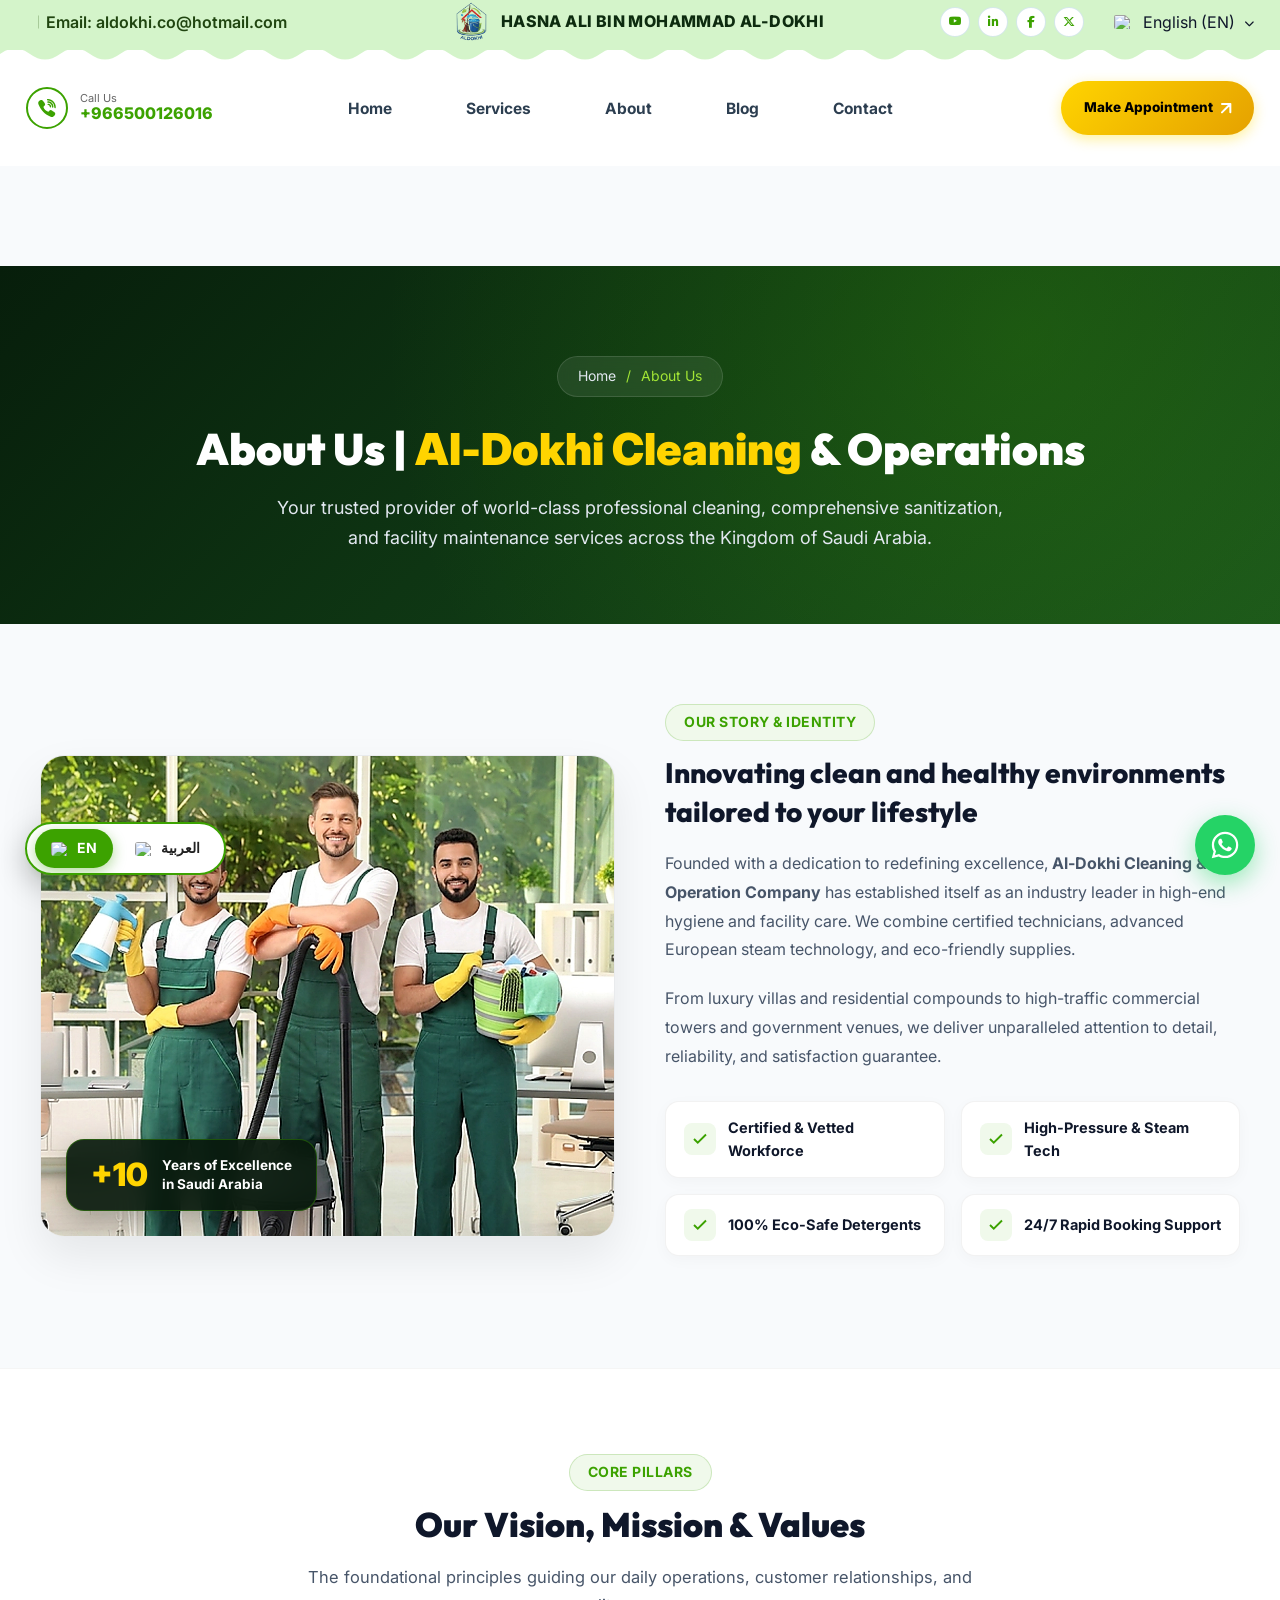
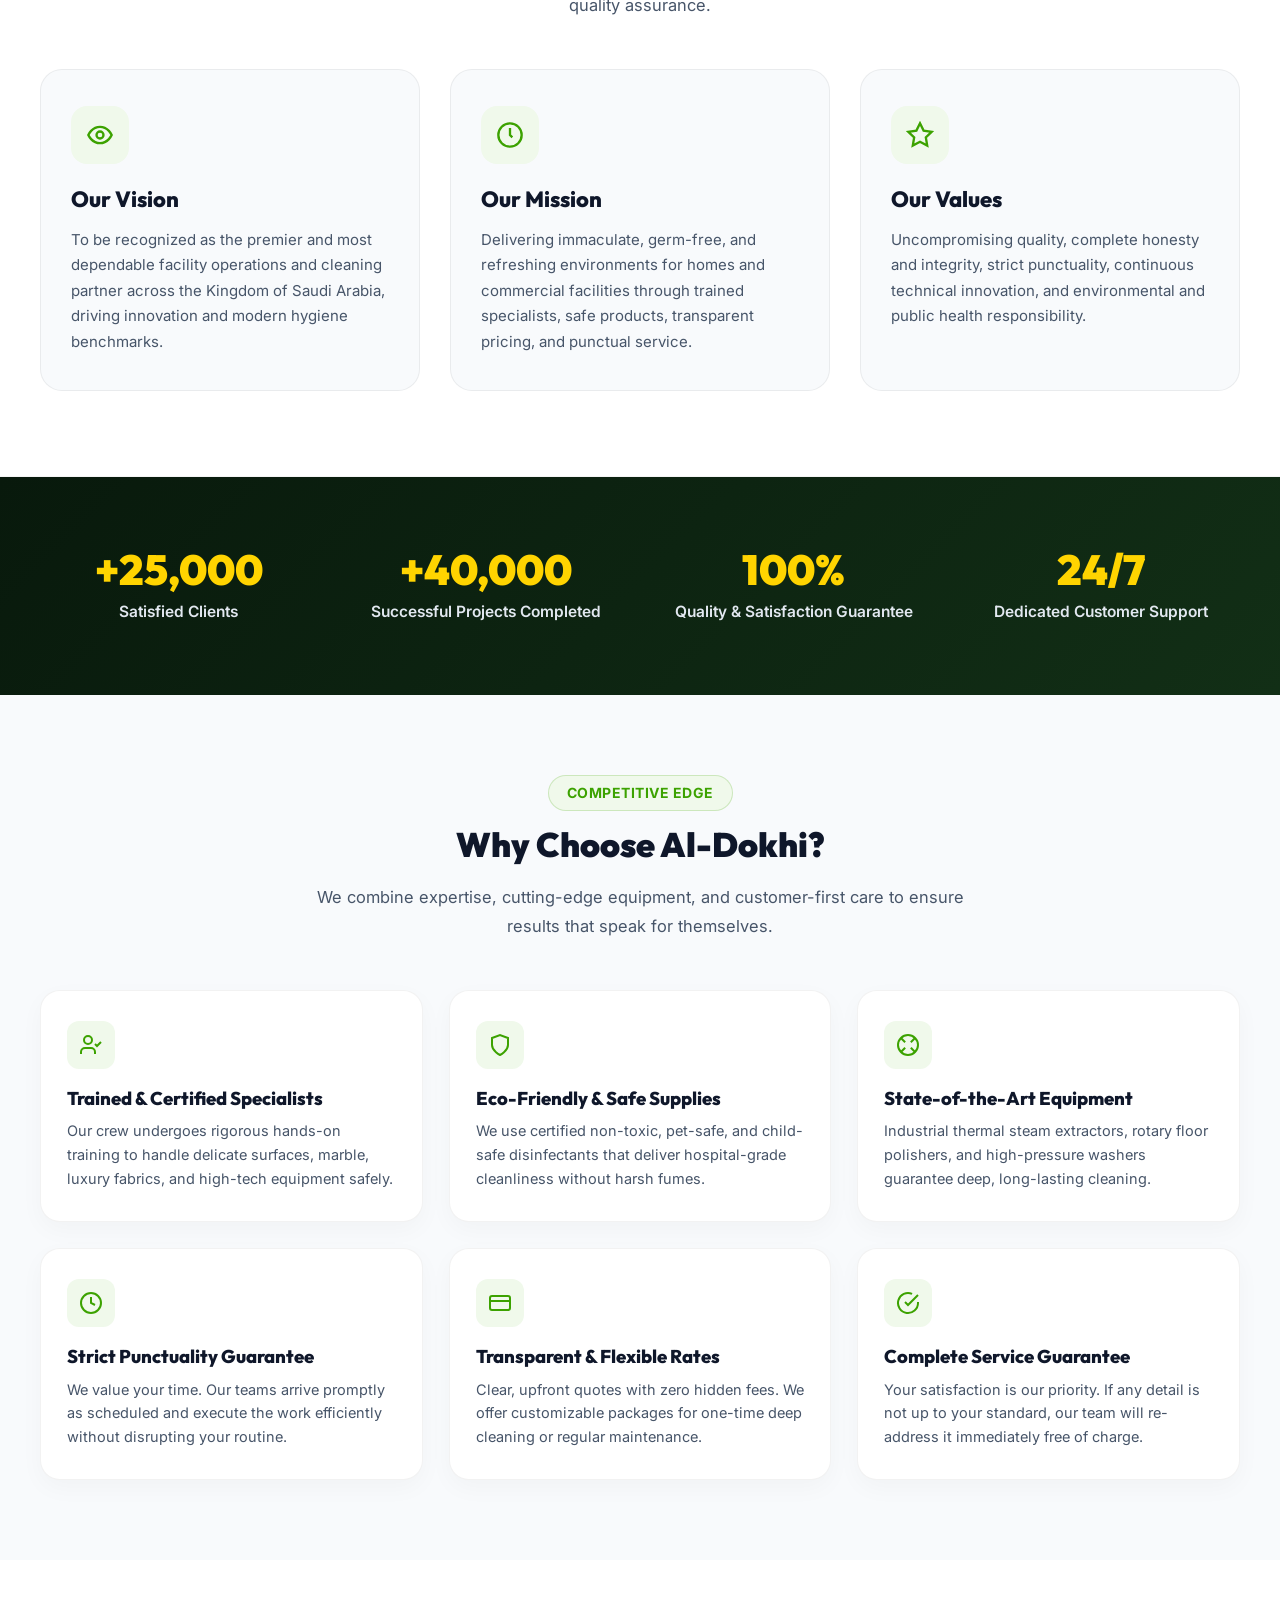
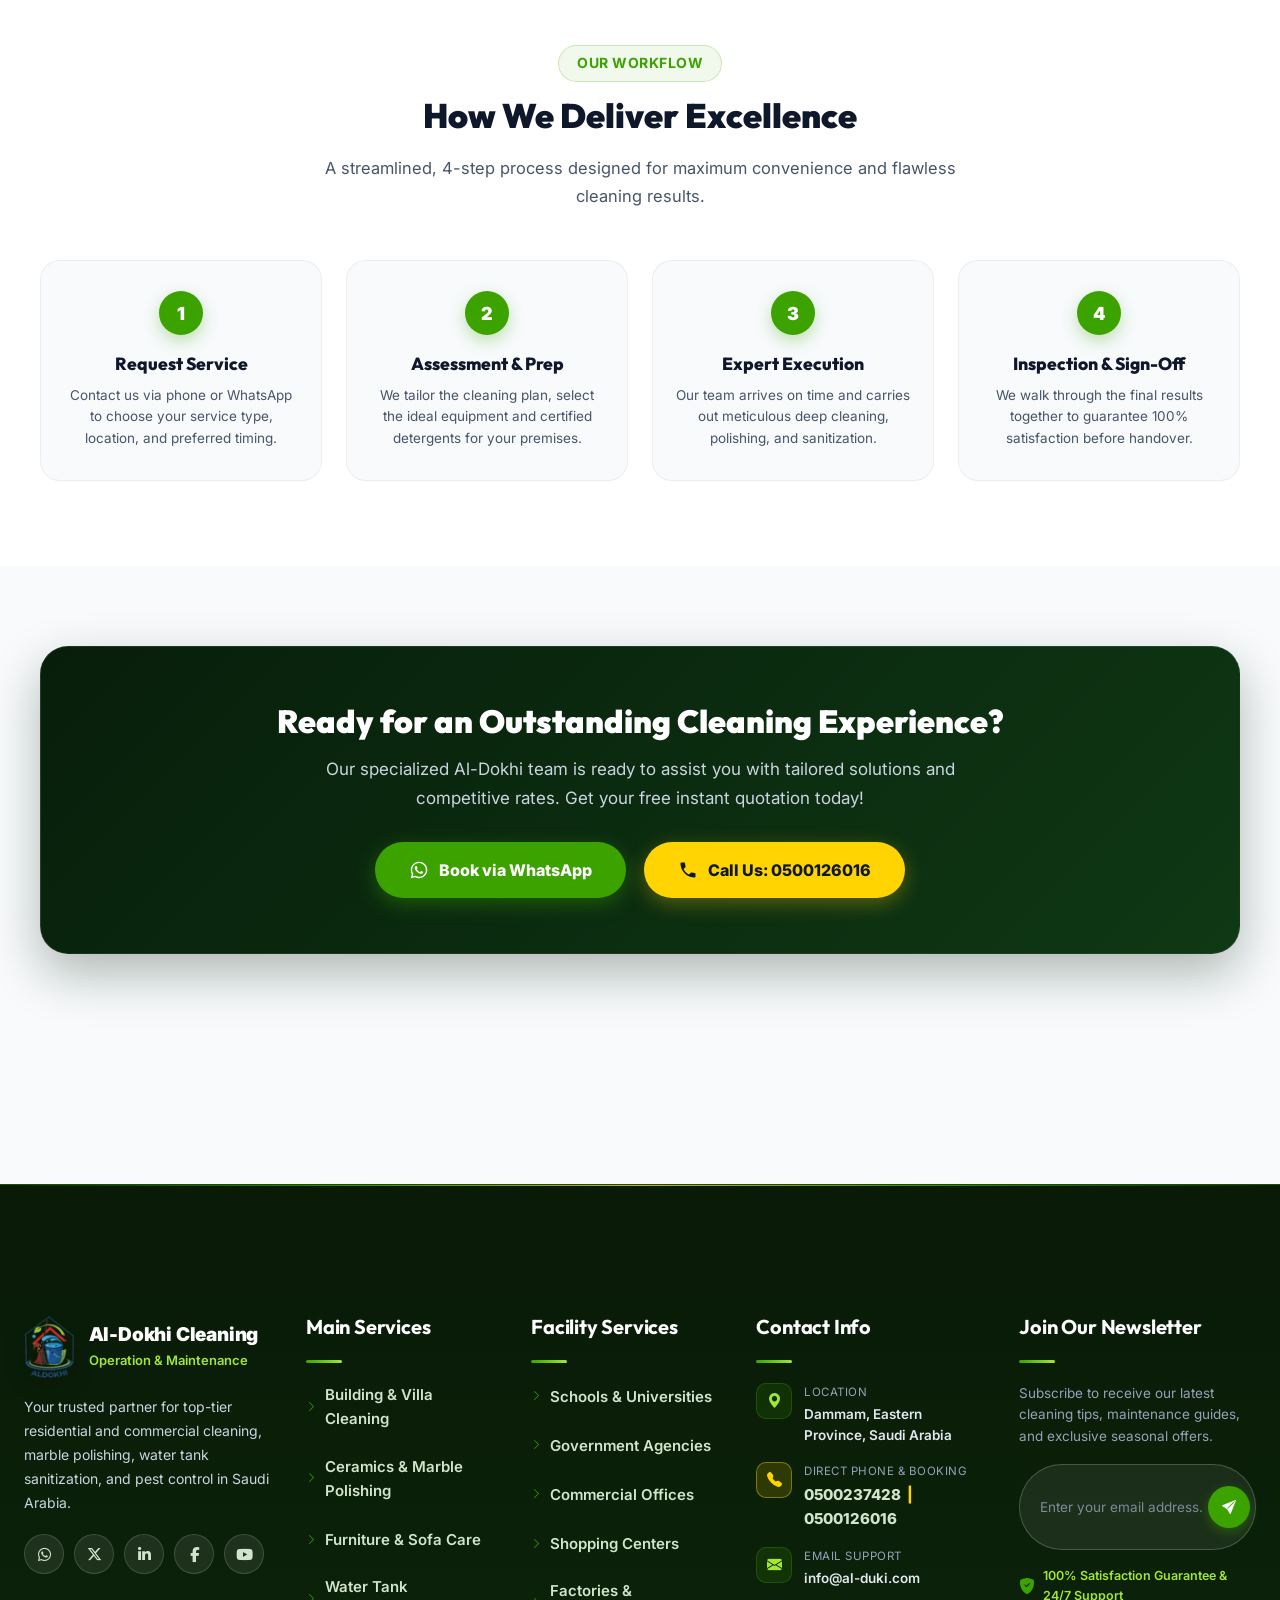
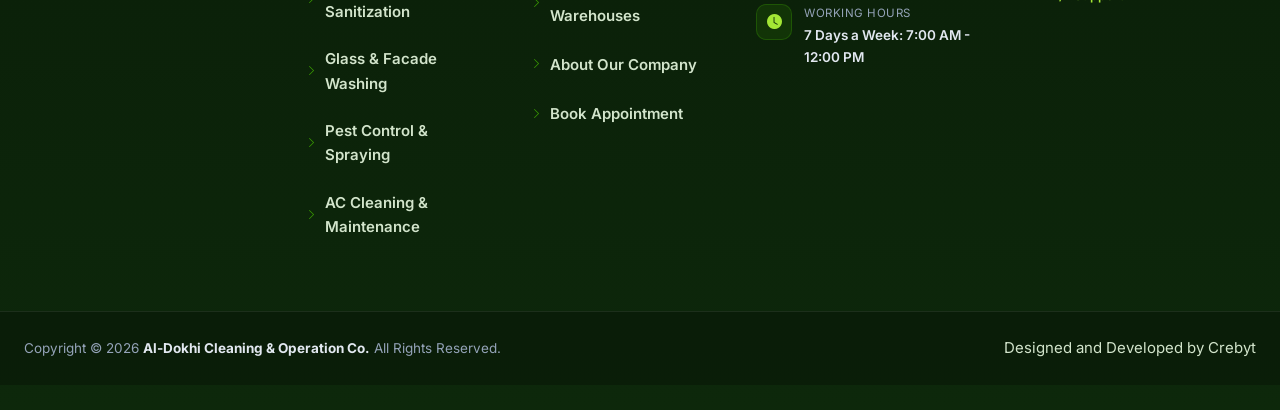
==== about-en.html @ 287b8109 "feat: update footer contact details, add secondary phone number, and revise working hours across all" ====
<!DOCTYPE html>
<html lang="en" dir="ltr">

<head>
    <meta charset="UTF-8">
    <meta name="viewport" content="width=device-width, initial-scale=1.0">
    <title>About Us | Al-Dokhi Cleaning & Operation Company</title>
    <meta name="description"
        content="Discover Al-Dokhi Cleaning & Maintenance Company, your trusted partner for high-standard residential, commercial, and governmental cleaning and facility maintenance in Saudi Arabia.">

    <link
        href="https://fonts.googleapis.com/css2?family=Inter:wght@400;500;600;700;800;900&family=Outfit:wght@500;600;700;800;900&display=swap"
        rel="stylesheet">
    <link rel="shortcut icon" href="assets/images/favicon.png" />

    <link rel="stylesheet" href="https://cdnjs.cloudflare.com/ajax/libs/font-awesome/6.5.1/css/all.min.css" />
    <link rel="stylesheet" href="https://cdn.jsdelivr.net/npm/bootstrap-icons@1.11.3/font/bootstrap-icons.min.css" />

    <link rel='stylesheet' id='elementor-icons-css' href='assets/css/elementor-icons.min.css' media='all' />
    <link rel='stylesheet' id='elementor-frontend-css' href='assets/css/frontend.min.css' media='all' />
    <link rel='stylesheet' id='elementor-post-7-css' href='assets/css/post-7.css' media='all' />
    <link rel='stylesheet' id='elementor-post-5330-css' href='assets/css/post-5330.css' media='all' />
    <link rel='stylesheet' id='elementor-post-14-css' href='assets/css/post-14.css' media='all' />
    <link rel='stylesheet' id='elementor-post-176-css' href='assets/css/post-176.css' media='all' />
    <link rel='stylesheet' id='elementor-post-6137-css' href='assets/css/post-6137.css' media='all' />
    <link rel='stylesheet' id='elementor-post-2511-css' href='assets/css/post-2511.css' media='all' />
    <link rel='stylesheet' id='pxl-style-css' href='assets/css/pxl-style.min.css' media='all' />
    <link rel='stylesheet' id='pxl-main-css-css' href='assets/css/pxl-main-css.min.css' media='all' />

    <style id="en-native-styles">
        body,
        h1,
        h2,
        h3,
        h4,
        h5,
        h6,
        input,
        textarea,
        button,
        select,
        span,
        p,
        a,
        div,
        li,
        td,
        th {
            font-family: 'Inter', sans-serif !important;
        }

        .pxl-button a,
        .btn,
        a.btn {
            display: inline-flex !important;
            align-items: center !important;
            gap: 12px !important;
            padding: 6px 20px 6px 12px !important;
            border-radius: 9999px !important;
            background: linear-gradient(135deg, #FFD400 0%, #E5A100 100%) !important;
            color: #0F172A !important;
            font-weight: 700 !important;
            text-decoration: none !important;
            box-shadow: 0 8px 24px -4px rgba(229, 161, 0, 0.4) !important;
            transition: all 0.3s cubic-bezier(0.16, 1, 0.3, 1) !important;
        }

        .pxl-button a:hover,
        .btn:hover {
            background: linear-gradient(135deg, #FFE033 0%, #EEAF00 100%) !important;
            box-shadow: 0 12px 30px -4px rgba(229, 161, 0, 0.55) !important;
            transform: translateY(-2px) !important;
            color: #0F172A !important;
        }

        i[class*="fa-"],
        i[class*="bi-"],
        .bootstrap-icons,
        .fa,
        .fas,
        .fab,
        .far,
        .bi {
            display: inline-block !important;
            visibility: visible !important;
            opacity: 1 !important;
            font-style: normal !important;
        }
    </style>

    <style id="about-en-custom-styles">
        :root {
            --brand-green: #3CA200;
            --brand-green-hover: #2E7E00;
            --brand-green-bg: #F0F9EB;
            --brand-dark: #08190c;
            --brand-gold: #FFD400;
            --dark-text: #0F172A;
            --muted-text: #475569;
            --card-border: rgba(60, 162, 0, 0.15);
            --transition-smooth: all 0.35s cubic-bezier(0.16, 1, 0.3, 1);
        }

        body,
        h1,
        h2,
        h3,
        h4,
        h5,
        h6,
        input,
        textarea,
        button,
        select,
        span,
        p,
        a,
        div,
        li {
            font-family: 'Inter', 'Outfit', sans-serif !important;
        }

        h1,
        h2,
        h3,
        h4,
        .about-hero-title,
        .section-title,
        .stat-number {
            font-family: 'Outfit', 'Inter', sans-serif !important;
        }

        html[dir="ltr"],
        body {
            direction: ltr !important;
            text-align: left !important;
            background-color: #F8FAFC;
            color: var(--dark-text);
            margin: 0;
            padding: 0;
            overflow-x: hidden;
        }

        /* Hero Banner */
        .about-hero {
            background: linear-gradient(135deg, #071E0B 0%, #0F3814 50%, #1A521D 100%);
            padding: 90px 20px 70px 20px;
            color: #FFFFFF;
            position: relative;
            overflow: hidden;
            text-align: center;
        }

        .about-hero::before {
            content: '';
            position: absolute;
            top: 0;
            left: 0;
            right: 0;
            bottom: 0;
            background: radial-gradient(circle at 80% 20%, rgba(60, 162, 0, 0.25) 0%, transparent 60%);
            pointer-events: none;
        }

        .about-hero-container {
            max-width: 1200px;
            margin: 0 auto;
            position: relative;
            z-index: 2;
        }

        .about-breadcrumbs {
            display: inline-flex;
            align-items: center;
            gap: 10px;
            background: rgba(255, 255, 255, 0.08);
            backdrop-filter: blur(8px);
            padding: 8px 20px;
            border-radius: 30px;
            font-size: 14px;
            color: #A3E635;
            margin-bottom: 24px;
            border: 1px solid rgba(255, 255, 255, 0.12);
        }

        .about-breadcrumbs a {
            color: #E2E8F0;
            text-decoration: none;
            transition: color 0.2s;
        }

        .about-breadcrumbs a:hover {
            color: #FFFFFF;
        }

        .about-hero-title {
            font-size: 44px;
            font-weight: 900;
            line-height: 1.25;
            margin: 0 0 16px 0;
            color: #FFFFFF;
        }

        .about-hero-title span {
            color: #FFD400;
        }

        .about-hero-subtitle {
            font-size: 18px;
            color: #E2E8F0;
            max-width: 760px;
            margin: 0 auto;
            line-height: 1.7;
        }

        /* Section Containers */
        .section-wrapper {
            padding: 80px 20px;
            max-width: 1200px;
            margin: 0 auto;
        }

        /* Section Headings */
        .section-header {
            text-align: center;
            margin-bottom: 50px;
        }

        .section-tag {
            display: inline-block;
            background: var(--brand-green-bg);
            color: var(--brand-green);
            font-size: 14px;
            font-weight: 700;
            padding: 6px 18px;
            border-radius: 20px;
            margin-bottom: 12px;
            border: 1px solid rgba(60, 162, 0, 0.2);
            text-transform: uppercase;
            letter-spacing: 0.5px;
        }

        .section-title {
            font-size: 34px;
            font-weight: 900;
            color: var(--dark-text);
            margin: 0 0 16px 0;
            line-height: 1.3;
        }

        .section-desc {
            font-size: 16.5px;
            color: var(--muted-text);
            max-width: 700px;
            margin: 0 auto;
            line-height: 1.7;
        }

        /* Story Grid */
        .story-grid {
            display: grid;
            grid-template-columns: 1fr 1fr;
            gap: 50px;
            align-items: center;
        }

        .story-image-wrap {
            position: relative;
            border-radius: 24px;
            overflow: hidden;
            box-shadow: 0 20px 45px rgba(0, 0, 0, 0.08);
            border: 1px solid rgba(0, 0, 0, 0.06);
        }

        .story-img {
            width: 100%;
            height: 480px;
            object-fit: cover;
            display: block;
            transition: transform 0.6s ease;
        }

        .story-image-wrap:hover .story-img {
            transform: scale(1.03);
        }

        .story-badge-floating {
            position: absolute;
            bottom: 25px;
            left: 25px;
            background: rgba(8, 25, 12, 0.92);
            backdrop-filter: blur(10px);
            color: #FFFFFF;
            padding: 16px 24px;
            border-radius: 18px;
            display: flex;
            align-items: center;
            gap: 14px;
            border: 1px solid rgba(60, 162, 0, 0.4);
            box-shadow: 0 10px 30px rgba(0, 0, 0, 0.3);
        }

        .story-badge-num {
            font-size: 32px;
            font-weight: 900;
            color: #FFD400;
            line-height: 1;
        }

        .story-badge-text {
            font-size: 13.5px;
            font-weight: 700;
            line-height: 1.4;
        }

        .story-content h3 {
            font-size: 28px;
            font-weight: 800;
            color: var(--dark-text);
            margin: 0 0 18px 0;
            line-height: 1.4;
        }

        .story-content p {
            font-size: 16px;
            color: var(--muted-text);
            line-height: 1.8;
            margin-bottom: 20px;
        }

        .story-features-list {
            display: grid;
            grid-template-columns: repeat(2, 1fr);
            gap: 16px;
            margin-top: 30px;
            list-style: none;
            padding: 0;
        }

        .story-feature-item {
            display: flex;
            align-items: center;
            gap: 12px;
            background: #FFFFFF;
            padding: 14px 18px;
            border-radius: 14px;
            border: 1px solid rgba(0, 0, 0, 0.05);
            box-shadow: 0 4px 15px rgba(0, 0, 0, 0.03);
            font-size: 14.5px;
            font-weight: 700;
            color: var(--dark-text);
        }

        .story-feature-icon {
            width: 32px;
            height: 32px;
            border-radius: 8px;
            background: var(--brand-green-bg);
            color: var(--brand-green);
            display: flex;
            align-items: center;
            justify-content: center;
            flex-shrink: 0;
        }

        /* Pillars / Vision, Mission, Values */
        .pillars-section {
            background: #FFFFFF;
            padding: 85px 20px;
            border-top: 1px solid rgba(0, 0, 0, 0.04);
            border-bottom: 1px solid rgba(0, 0, 0, 0.04);
        }

        .pillars-grid {
            display: grid;
            grid-template-columns: repeat(3, 1fr);
            gap: 30px;
            max-width: 1200px;
            margin: 0 auto;
        }

        .pillar-card {
            background: #F8FAFC;
            border-radius: 22px;
            padding: 36px 30px;
            border: 1px solid rgba(0, 0, 0, 0.06);
            transition: var(--transition-smooth);
            position: relative;
            overflow: hidden;
            display: flex;
            flex-direction: column;
        }

        .pillar-card:hover {
            transform: translateY(-6px);
            background: #FFFFFF;
            border-color: var(--brand-green);
            box-shadow: 0 16px 40px rgba(60, 162, 0, 0.1);
        }

        .pillar-icon-box {
            width: 58px;
            height: 58px;
            border-radius: 16px;
            background: var(--brand-green-bg);
            color: var(--brand-green);
            display: flex;
            align-items: center;
            justify-content: center;
            margin-bottom: 22px;
            transition: var(--transition-smooth);
        }

        .pillar-card:hover .pillar-icon-box {
            background: var(--brand-green);
            color: #FFFFFF;
            transform: scale(1.08);
        }

        .pillar-title {
            font-size: 22px;
            font-weight: 800;
            color: var(--dark-text);
            margin: 0 0 14px 0;
        }

        .pillar-desc {
            font-size: 15px;
            color: var(--muted-text);
            line-height: 1.7;
            margin: 0;
            flex-grow: 1;
        }

        /* Stats Counter Bar */
        .stats-section {
            background: linear-gradient(135deg, #08190C 0%, #122F16 100%);
            padding: 60px 20px;
            color: #FFFFFF;
        }

        .stats-grid {
            display: grid;
            grid-template-columns: repeat(4, 1fr);
            gap: 30px;
            max-width: 1200px;
            margin: 0 auto;
            text-align: center;
        }

        .stat-item {
            padding: 10px;
        }

        .stat-number {
            font-size: 42px;
            font-weight: 900;
            color: #FFD400;
            margin-bottom: 6px;
            line-height: 1.1;
        }

        .stat-label {
            font-size: 15.5px;
            font-weight: 600;
            color: #E2E8F0;
        }

        /* Why Choose Us 6 Grid */
        .why-us-grid {
            display: grid;
            grid-template-columns: repeat(3, 1fr);
            gap: 26px;
        }

        .why-card {
            background: #FFFFFF;
            border-radius: 20px;
            padding: 30px 26px;
            border: 1px solid rgba(0, 0, 0, 0.05);
            box-shadow: 0 8px 25px rgba(0, 0, 0, 0.03);
            transition: var(--transition-smooth);
        }

        .why-card:hover {
            border-color: var(--brand-green);
            transform: translateY(-4px);
            box-shadow: 0 12px 35px rgba(60, 162, 0, 0.08);
        }

        .why-icon {
            width: 48px;
            height: 48px;
            border-radius: 12px;
            background: var(--brand-green-bg);
            color: var(--brand-green);
            display: flex;
            align-items: center;
            justify-content: center;
            margin-bottom: 18px;
        }

        .why-card-title {
            font-size: 18.5px;
            font-weight: 800;
            color: var(--dark-text);
            margin: 0 0 10px 0;
        }

        .why-card-desc {
            font-size: 14.5px;
            color: var(--muted-text);
            line-height: 1.65;
            margin: 0;
        }

        /* Work Process Timeline */
        .process-section {
            background: #FFFFFF;
            padding: 85px 20px;
        }

        .process-grid {
            display: grid;
            grid-template-columns: repeat(4, 1fr);
            gap: 24px;
            max-width: 1200px;
            margin: 0 auto;
            position: relative;
        }

        .process-step {
            background: #F8FAFC;
            border-radius: 20px;
            padding: 30px 22px;
            text-align: center;
            border: 1px solid rgba(0, 0, 0, 0.05);
            position: relative;
            transition: var(--transition-smooth);
        }

        .process-step:hover {
            background: var(--brand-green-bg);
            border-color: var(--brand-green);
            transform: translateY(-4px);
        }

        .process-num-badge {
            width: 44px;
            height: 44px;
            border-radius: 50%;
            background: var(--brand-green);
            color: #FFFFFF;
            font-size: 18px;
            font-weight: 900;
            display: flex;
            align-items: center;
            justify-content: center;
            margin: 0 auto 18px auto;
            box-shadow: 0 6px 16px rgba(60, 162, 0, 0.3);
        }

        .process-title {
            font-size: 17.5px;
            font-weight: 800;
            color: var(--dark-text);
            margin: 0 0 10px 0;
        }

        .process-desc {
            font-size: 13.5px;
            color: var(--muted-text);
            line-height: 1.6;
            margin: 0;
        }

        /* Direct Booking CTA Section */
        .cta-banner-section {
            background: linear-gradient(135deg, #071E0B 0%, #0F3814 100%);
            border-radius: 28px;
            padding: 55px 40px;
            text-align: center;
            color: #FFFFFF;
            margin: 0 auto 80px auto;
            max-width: 1160px;
            box-shadow: 0 20px 50px rgba(7, 30, 11, 0.3);
            border: 1px solid rgba(255, 255, 255, 0.08);
            position: relative;
            overflow: hidden;
        }

        .cta-banner-title {
            font-size: 32px;
            font-weight: 900;
            margin: 0 0 14px 0;
            color: #FFFFFF;
        }

        .cta-banner-desc {
            font-size: 17px;
            color: #CBD5E1;
            max-width: 680px;
            margin: 0 auto 30px auto;
            line-height: 1.7;
        }

        .cta-btn-group {
            display: flex;
            align-items: center;
            justify-content: center;
            gap: 18px;
            flex-wrap: wrap;
        }

        .cta-btn-wa {
            display: inline-flex;
            align-items: center;
            gap: 10px;
            background: #3CA200;
            color: #FFFFFF;
            padding: 15px 34px;
            border-radius: 50px;
            font-size: 16px;
            font-weight: 800;
            text-decoration: none;
            box-shadow: 0 6px 20px rgba(60, 162, 0, 0.4);
            transition: var(--transition-smooth);
        }

        .cta-btn-wa:hover {
            background: #2E7E00;
            transform: translateY(-2px);
            color: #FFFFFF;
        }

        .cta-btn-phone {
            display: inline-flex;
            align-items: center;
            gap: 10px;
            background: #FFD400;
            color: #0F172A;
            padding: 15px 34px;
            border-radius: 50px;
            font-size: 16px;
            font-weight: 800;
            text-decoration: none;
            box-shadow: 0 6px 20px rgba(255, 212, 0, 0.3);
            transition: var(--transition-smooth);
        }

        .cta-btn-phone:hover {
            background: #FFE033;
            transform: translateY(-2px);
            color: #0F172A;
        }

        /* Floating Language Switcher */
        .floating-lang-switcher {
            position: fixed !important;
            bottom: 25px !important;
            left: 25px !important;
            right: auto !important;
            z-index: 999998 !important;
            display: flex;
            align-items: center;
            background: #ffffff;
            padding: 5px 8px;
            border-radius: 40px;
            box-shadow: 0 10px 30px rgba(0, 0, 0, 0.25);
            border: 2px solid #3ca200;
            gap: 6px;
        }

        /* Floating WhatsApp Button */
        .floating-wa-btn {
            position: fixed;
            bottom: 25px;
            right: 25px;
            z-index: 999998;
            width: 60px;
            height: 60px;
            background: #25D366;
            color: #FFFFFF;
            border-radius: 50%;
            display: flex;
            align-items: center;
            justify-content: center;
            box-shadow: 0 8px 25px rgba(37, 211, 102, 0.45);
            transition: transform 0.3s ease;
            text-decoration: none;
        }

        .floating-wa-btn:hover {
            transform: scale(1.1);
            color: #FFFFFF;
        }

        /* Responsive Breakpoints */
        @media (max-width: 992px) {
            .story-grid {
                grid-template-columns: 1fr;
                gap: 40px;
            }

            .story-img {
                height: 380px;
            }

            .pillars-grid {
                grid-template-columns: 1fr;
            }

            .stats-grid {
                grid-template-columns: repeat(2, 1fr);
                gap: 24px;
            }

            .why-us-grid {
                grid-template-columns: repeat(2, 1fr);
            }

            .process-grid {
                grid-template-columns: repeat(2, 1fr);
            }
        }

        @media (max-width: 768px) {
            .about-hero {
                padding: 70px 16px 50px 16px;
            }

            .about-hero-title {
                font-size: 30px;
            }

            .about-hero-subtitle {
                font-size: 15px;
            }

            .section-wrapper {
                padding: 55px 16px;
            }

            .section-title {
                font-size: 26px;
            }

            .story-features-list {
                grid-template-columns: 1fr;
            }

            .why-us-grid {
                grid-template-columns: 1fr;
            }

            .process-grid {
                grid-template-columns: 1fr;
            }

            .cta-banner-section {
                padding: 40px 20px;
                margin: 0 16px 50px 16px;
            }

            .cta-banner-title {
                font-size: 24px;
            }

            .floating-lang-switcher {
                bottom: 20px !important;
                left: 15px !important;
                transform: scale(0.88);
                transform-origin: bottom left;
            }

            .floating-wa-btn {
                bottom: 20px;
                right: 15px;
                width: 52px;
                height: 52px;
            }
        }
    </style>

    <style id="footer-fix-styles">
        /* =========================================================
   ULTRA-PREMIUM REDESIGNED FOOTER (ARABIC & ENGLISH)
   ========================================================= */

        .custom-premium-footer {
            background: radial-gradient(circle at 50% 0%, #0d280d 0%, #061406 100%) !important;
            color: #ffffff !important;
            border-top: 1px solid rgba(60, 162, 0, 0.3) !important;
            position: relative !important;
            overflow: hidden !important;
            font-family: inherit !important;
            z-index: 20 !important;
        }

        .custom-premium-footer::before {
            content: '' !important;
            position: absolute !important;
            top: 0 !important;
            left: 0 !important;
            right: 0 !important;
            height: 1px !important;
            background: linear-gradient(90deg, transparent, #3CA200, #FFD400, #3CA200, transparent) !important;
            opacity: 0.8 !important;
        }

        .footer-main-wrap {
            padding: 70px 0 0 0 !important;
        }

        .footer-container {
            max-width: 1360px !important;
            margin: 0 auto !important;
            padding: 0 24px !important;
            box-sizing: border-box !important;
        }

        .footer-grid {
            display: grid !important;
            grid-template-columns: 1.3fr 1fr 1fr 1.2fr 1.25fr !important;
            gap: 36px !important;
            align-items: flex-start !important;
        }

        /* Col 1: Brand */
        .footer-brand-col {
            display: flex !important;
            flex-direction: column !important;
            gap: 16px !important;
        }

        .footer-logo-link {
            display: inline-flex !important;
            align-items: center !important;
            gap: 14px !important;
            text-decoration: none !important;
        }

        .footer-brand-logo {
            height: 64px !important;
            width: auto !important;
            object-fit: contain !important;
            filter: drop-shadow(0 4px 12px rgba(0, 0, 0, 0.3)) !important;
        }

        .footer-brand-text {
            display: flex !important;
            flex-direction: column !important;
        }

        .footer-company-name {
            font-size: 19px !important;
            font-weight: 900 !important;
            color: #ffffff !important;
            line-height: 1.2 !important;
            letter-spacing: -0.2px !important;
        }

        .footer-sub-name {
            font-size: 13px !important;
            color: #A3E635 !important;
            font-weight: 600 !important;
            margin-top: 3px !important;
        }

        .footer-brand-desc {
            font-size: 14px !important;
            line-height: 1.7 !important;
            color: #CBD5E1 !important;
            margin: 0 !important;
        }

        .footer-social-icons {
            display: flex !important;
            align-items: center !important;
            gap: 10px !important;
            margin-top: 4px !important;
        }

        .footer-social-btn {
            width: 38px !important;
            height: 38px !important;
            border-radius: 50% !important;
            background: rgba(255, 255, 255, 0.08) !important;
            border: 1px solid rgba(255, 255, 255, 0.15) !important;
            color: #ffffff !important;
            display: inline-flex !important;
            align-items: center !important;
            justify-content: center !important;
            font-size: 14px !important;
            text-decoration: none !important;
            transition: all 0.3s cubic-bezier(0.16, 1, 0.3, 1) !important;
        }

        .footer-social-btn:hover {
            background: #3CA200 !important;
            border-color: #3CA200 !important;
            color: #ffffff !important;
            transform: translateY(-3px) !important;
            box-shadow: 0 8px 20px rgba(60, 162, 0, 0.4) !important;
        }

        /* Col Titles & Dividers */
        .footer-col-title {
            font-size: 18px !important;
            font-weight: 800 !important;
            color: #ffffff !important;
            margin: 0 0 10px 0 !important;
            letter-spacing: -0.2px !important;
        }

        .footer-title-divider {
            width: 36px !important;
            height: 3px !important;
            background: linear-gradient(90deg, #3CA200, #A3E635) !important;
            border-radius: 2px !important;
            margin-bottom: 20px !important;
        }

        html[dir="rtl"] .footer-title-divider {
            background: linear-gradient(-90deg, #3CA200, #A3E635) !important;
        }

        /* Links List */
        .footer-links-list {
            list-style: none !important;
            padding: 0 !important;
            margin: 0 !important;
            display: flex !important;
            flex-direction: column !important;
            gap: 11px !important;
        }

        .footer-links-list li {
            list-style: none !important;
            padding: 0 !important;
            margin: 0 !important;
        }

        .footer-links-list li a {
            color: #94A3B8 !important;
            text-decoration: none !important;
            font-size: 14px !important;
            font-weight: 600 !important;
            display: inline-flex !important;
            align-items: center !important;
            gap: 8px !important;
            transition: all 0.25s ease !important;
        }

        .footer-links-list li a i {
            font-size: 11px !important;
            color: #3CA200 !important;
            transition: transform 0.25s ease !important;
        }

        .footer-links-list li a:hover {
            color: #FFFFFF !important;
            transform: translateX(4px) !important;
        }

        html[dir="rtl"] .footer-links-list li a:hover {
            transform: translateX(-4px) !important;
        }

        /* Contact Items */
        .footer-contact-items {
            display: flex !important;
            flex-direction: column !important;
            gap: 15px !important;
        }

        .footer-contact-item {
            display: flex !important;
            align-items: flex-start !important;
            gap: 12px !important;
            text-decoration: none !important;
            color: inherit !important;
            transition: transform 0.25s ease !important;
        }

        .footer-contact-item:hover {
            transform: translateX(3px) !important;
        }

        html[dir="rtl"] .footer-contact-item:hover {
            transform: translateX(-3px) !important;
        }

        .footer-contact-icon {
            width: 34px !important;
            height: 34px !important;
            border-radius: 10px !important;
            background: rgba(60, 162, 0, 0.15) !important;
            border: 1px solid rgba(60, 162, 0, 0.3) !important;
            color: #A3E635 !important;
            display: flex !important;
            align-items: center !important;
            justify-content: center !important;
            flex-shrink: 0 !important;
            font-size: 15px !important;
        }

        .footer-contact-icon.phone-icon {
            background: rgba(255, 212, 0, 0.15) !important;
            border-color: rgba(255, 212, 0, 0.4) !important;
            color: #FFD400 !important;
        }

        .footer-contact-content {
            display: flex !important;
            flex-direction: column !important;
            gap: 2px !important;
        }

        .footer-contact-label {
            font-size: 11.5px !important;
            color: #94A3B8 !important;
            text-transform: uppercase !important;
            letter-spacing: 0.5px !important;
        }

        .footer-contact-val {
            font-size: 13.5px !important;
            color: #E2E8F0 !important;
            font-weight: 600 !important;
        }

        .footer-contact-val.contact-highlight {
            color: #FFD400 !important;
            font-size: 15px !important;
            font-weight: 800 !important;
            direction: ltr !important;
            display: inline-block !important;
        }

        /* Newsletter Column */
        .footer-newsletter-desc {
            font-size: 13.5px !important;
            color: #94A3B8 !important;
            line-height: 1.6 !important;
            margin: 0 0 16px 0 !important;
        }

        .footer-newsletter-form {
            display: flex !important;
            align-items: center !important;
            background: rgba(255, 255, 255, 0.07) !important;
            border: 1px solid rgba(255, 255, 255, 0.2) !important;
            border-radius: 9999px !important;
            padding: 4px 5px 4px 16px !important;
            box-sizing: border-box !important;
            transition: all 0.3s ease !important;
        }

        html[dir="rtl"] .footer-newsletter-form {
            padding: 4px 16px 4px 5px !important;
        }

        .footer-newsletter-form:focus-within {
            border-color: #3CA200 !important;
            background: rgba(255, 255, 255, 0.12) !important;
            box-shadow: 0 0 20px rgba(60, 162, 0, 0.25) !important;
        }

        .footer-newsletter-input {
            flex: 1 !important;
            background: transparent !important;
            border: none !important;
            outline: none !important;
            color: #ffffff !important;
            font-size: 13.5px !important;
            padding: 8px 4px !important;
            min-width: 0 !important;
            font-family: inherit !important;
        }

        .footer-newsletter-input::placeholder {
            color: #94A3B8 !important;
            opacity: 0.8 !important;
        }

        .footer-newsletter-submit {
            background: linear-gradient(135deg, #3CA200, #2E8000) !important;
            border: none !important;
            border-radius: 50% !important;
            width: 38px !important;
            height: 38px !important;
            display: flex !important;
            align-items: center !important;
            justify-content: center !important;
            color: #ffffff !important;
            cursor: pointer !important;
            flex-shrink: 0 !important;
            font-size: 14px !important;
            transition: all 0.3s ease !important;
            box-shadow: 0 4px 12px rgba(60, 162, 0, 0.4) !important;
        }

        .footer-newsletter-submit:hover {
            background: linear-gradient(135deg, #FFD400, #E5A100) !important;
            color: #0F172A !important;
            transform: scale(1.05) !important;
        }

        .footer-trust-badge {
            display: flex !important;
            align-items: center !important;
            gap: 8px !important;
            margin-top: 16px !important;
            font-size: 12.5px !important;
            color: #A3E635 !important;
            font-weight: 600 !important;
        }

        .footer-trust-badge i {
            font-size: 16px !important;
            color: #3CA200 !important;
        }

        /* Bottom Bar */
        .footer-bottom-bar {
            border-top: 1px solid rgba(255, 255, 255, 0.08) !important;
            margin-top: 60px !important;
            padding: 24px 0 !important;
            background: rgba(0, 0, 0, 0.25) !important;
        }

        .footer-bottom-container {
            display: flex !important;
            justify-content: space-between !important;
            align-items: center !important;
            flex-wrap: wrap !important;
            gap: 16px !important;
        }

        .footer-copyright-text {
            font-size: 13.5px !important;
            color: #94A3B8 !important;
        }

        .footer-copyright-text strong {
            color: #E2E8F0 !important;
        }

        .footer-legal-links {
            display: flex !important;
            align-items: center !important;
            gap: 12px !important;
            font-size: 13.5px !important;
            color: #64748B !important;
        }

        .footer-legal-links a {
            color: #94A3B8 !important;
            text-decoration: none !important;
            transition: color 0.2s ease !important;
        }

        .footer-legal-links a:hover {
            color: #3CA200 !important;
        }

        /* Responsive Grid Breakpoints */
        @media (max-width: 1200px) {
            .footer-grid {
                grid-template-columns: repeat(3, 1fr) !important;
                gap: 36px !important;
            }

            .footer-brand-col {
                grid-column: span 3 !important;
                max-width: 600px !important;
            }
        }

        @media (max-width: 768px) {
            .footer-main-wrap {
                padding: 50px 0 0 0 !important;
            }

            .footer-grid {
                grid-template-columns: 1fr !important;
                gap: 32px !important;
            }

            .footer-brand-col {
                grid-column: span 1 !important;
            }

            .footer-bottom-container {
                flex-direction: column !important;
                text-align: center !important;
                gap: 10px !important;
            }

            .footer-legal-links {
                justify-content: center !important;
            }
        }
    </style>
    <style id="sticky-header-styles">
        /* =========================================================
   SYNCHRONIZED STICKY HEADER STYLING (EXACT SAME AS HOMEPAGE)
   ========================================================= */

        .pxl-header-elementor-sticky {
            position: fixed !important;
            top: 0 !important;
            left: 0 !important;
            right: 0 !important;
            width: 100% !important;
            z-index: 999999 !important;
            background-color: #ffffff !important;
            box-shadow: 0 4px 25px rgba(0, 0, 0, 0.08) !important;
            transform: translateY(-100%) !important;
            transition: transform 0.35s cubic-bezier(0.16, 1, 0.3, 1), box-shadow 0.3s ease !important;
            visibility: hidden !important;
            margin: 0 !important;
            padding: 0 !important;
        }

        .pxl-header-elementor-sticky.pxl-header-fixed {
            transform: translateY(0%) !important;
            visibility: visible !important;
        }

        .pxl-header-elementor-sticky .elementor-5330,
        .pxl-header-elementor-sticky .elementor-element-24e227e {
            background-color: #ffffff !important;
            width: 100% !important;
            margin: 0 !important;
            padding: 0 !important;
        }

        .pxl-header-elementor-sticky .elementor-element-24e227e>.e-con-inner {
            display: flex !important;
            flex-direction: row !important;
            align-items: center !important;
            justify-content: space-between !important;
            width: 96% !important;
            max-width: 1650px !important;
            margin: 0 auto !important;
            padding: 6px 20px !important;
            background-color: #ffffff !important;
        }

        /* Call Box in Sticky Nav */
        .pxl-header-elementor-sticky .elementor-element-332ae71 .pxl-icon-box {
            display: inline-flex !important;
            align-items: center !important;
            gap: 8px !important;
        }

        .pxl-header-elementor-sticky .elementor-element-332ae71 .pxl-item--icon {
            display: flex !important;
            align-items: center !important;
            justify-content: center !important;
            width: 36px !important;
            height: 36px !important;
            border-radius: 50% !important;
            border: 2px solid #3ca200 !important;
            background-color: #ffffff !important;
        }

        .pxl-header-elementor-sticky .elementor-element-332ae71 .pxl-item--icon svg {
            width: 16px !important;
            height: 16px !important;
            fill: #3ca200 !important;
        }

        .pxl-header-elementor-sticky .elementor-element-332ae71 .pxl-item--title {
            font-size: 11px !important;
            color: #666666 !important;
            margin: 0 !important;
        }

        .pxl-header-elementor-sticky .elementor-element-332ae71 .pxl-item--description {
            font-size: 16px !important;
            font-weight: 800 !important;
            color: #3ca200 !important;
        }

        /* Navigation Links in Sticky Nav */
        .pxl-header-elementor-sticky .pxl-nav-menu ul.pxl-menu-primary,
        .pxl-header-elementor-sticky .pxl-nav-menu ul {
            display: flex !important;
            flex-direction: row !important;
            gap: 32px !important;
            align-items: center !important;
            margin: 0 !important;
            padding: 0 !important;
            list-style: none !important;
        }

        .pxl-header-elementor-sticky .pxl-nav-menu ul>li>a {
            font-weight: 700 !important;
            font-size: 15px !important;
            color: #2c3e50 !important;
            text-decoration: none !important;
            padding: 6px 0 !important;
            transition: color 0.2s ease !important;
        }

        .pxl-header-elementor-sticky .pxl-nav-menu ul>li.current-menu-item>a,
        .pxl-header-elementor-sticky .pxl-nav-menu ul>li>a:hover {
            color: #3ca200 !important;
        }

        /* CTA Button in Sticky Nav */
        .pxl-header-elementor-sticky .elementor-element-b72ebad a,
        .pxl-header-elementor-sticky .elementor-element-b72ebad .btn {
            background: linear-gradient(135deg, #FFD400 0%, #E5A100 100%) !important;
            color: #0F172A !important;
            padding: 6px 20px !important;
            border-radius: 9999px !important;
            font-weight: 700 !important;
            font-size: 13.5px !important;
            text-decoration: none !important;
            box-shadow: 0 4px 14px rgba(229, 161, 0, 0.4) !important;
            transition: all 0.3s ease !important;
        }

        .pxl-header-elementor-sticky .elementor-element-b72ebad a:hover {
            background: linear-gradient(135deg, #FFE033 0%, #EEAF00 100%) !important;
            transform: translateY(-2px) !important;
        }

        /* Mobile Sticky Header */
        @media (max-width: 1199px) {
            .pxl-header-elementor-sticky {
                display: none !important;
            }

            #pxl-header-mobile.pxl-header-mobile-fixed {
                position: fixed !important;
                top: 0 !important;
                left: 0 !important;
                right: 0 !important;
                width: 100% !important;
                z-index: 999999 !important;
                background-color: #ffffff !important;
                box-shadow: 0 4px 20px rgba(0, 0, 0, 0.1) !important;
            @media (max-width: 1199px) {
                .pxl-header-menu {
                    transition: all 0.3s ease !important;
                }

                .pxl-header-menu:not(.active) {
                    opacity: 0 !important;
                    visibility: hidden !important;
                    pointer-events: none !important;
                    transform: translateX(-100%) !important;
                }

                body.rtl .pxl-header-menu:not(.active) {
                    transform: translateX(100%) !important;
                }

                .pxl-header-menu.active {
                    opacity: 1 !important;
                    visibility: visible !important;
                    pointer-events: auto !important;
                    transform: translateX(0) !important;
                }
            }
        }
    </style>
</head>

<body
    class="wp-singular page-template-default page wp-theme-genfresco pxl-redux-page body-default-font heading-default-font bd-px-header--default woocommerce-layout-grid elementor-default elementor-kit-7 elementor-page">
    <div id="pxl-wapper" class="pxl-wapper">

        <header id="pxl-header-elementor" class="is-sticky pxl-header-show">
            <div class="pxl-header-elementor-main px-header--default">
                <div class="pxl-header-content">
                    <div class="row">
                        <div class="col-12">
                            <div data-elementor-type="wp-post" data-elementor-id="14" class="elementor elementor-14">
                                <div class="pxl-has-shape-divider elementor-element elementor-element-67d316b e-flex e-con-boxed pxl-row-scroll-none pxl-column-none pxl-full-content-with-space-none e-con e-parent "
                                    data-id="67d316b" data-element_type="container" data-e-type="container"
                                    data-settings="{&quot;background_background&quot;:&quot;classic&quot;,&quot;shape_divider_bottom&quot;:&quot;pxl-custom-shape-1&quot;}">
                                    <div class="e-con-inner">
                                        <div class="elementor-shape elementor-shape-bottom" aria-hidden="true"
                                            data-negative="false"> <svg xmlns="http://www.w3.org/2000/svg"
                                                viewBox="0 0 1000 100" preserveAspectRatio="none">
                                                <path class="elementor-shape-fill"
                                                    d="M 0 100C 0 67.2924 3.2199 37.2728 8.3645 22.0157L 10.2768 16.3445C 14.6007 3.5213 19.8626 6.2399 23.6987 23.2795C 27.2164 38.9054 31.9632 42.5904 36.1022 32.9087L 45.967 9.8336C 49.736 1.0175 54.079 5.9186 56.9516 22.2291C 59.7693 38.2305 64.0088 43.2787 67.7384 35.0732L 80.4969 6.9999C 83.6782 0 87.2989 5.3499 89.4574 20.2391C 91.8431 36.6917 95.9702 41.2931 99.2913 31.2014L 105.132 13.4529C 108.6678 2.7082 113.0452 6.6039 115.8184 22.9633C 118.4224 38.3257 122.4651 42.7965 125.9096 34.1236L 134.3441 12.8864C 138.6835 1.9609 143.7271 4.7612 147.6026 20.248C 151.918 37.491 157.6323 38.8593 162.1924 23.7418L 164.1826 17.143C 168.1444 4.0097 173.1451 6.2638 176.6844 22.7774C 180.041 38.4392 184.7339 41.3482 188.6164 30.1738L 195.0498 11.6572C 198.4508 1.8676 202.585 5.4622 205.3018 20.5702C 208.099 36.1252 212.3864 39.4266 215.8239 28.6729L 220.5878 13.7708C 224.1197 2.7234 228.5135 5.6869 231.4805 21.117C 234.5949 37.3132 239.2579 39.6895 242.8387 26.905L 245.2099 18.4405C 249.0843 4.6087 254.1014 6.3553 257.6428 22.7687C 261.0053 38.3513 265.7198 40.7887 269.5313 28.9147L 273.6834 15.9777C 277.7232 3.3918 282.7053 5.4712 286.3705 21.2729C 290.187 37.7275 295.4124 39.2427 299.5096 25.0826L 301.3499 18.7225C 305.4286 4.6264 310.6385 6.3508 314.3951 23.0405C 317.8985 38.6074 322.6953 41.2471 326.6692 29.7955L 331.5494 15.7326C 335.9208 3.1354 341.1726 5.1718 345.1954 21.024C 349.4549 37.8101 355.0668 39.0278 359.544 24.1378L 361.5137 17.5864C 365.5635 4.1167 370.6675 5.977 374.3741 22.2744C 378.0008 38.2195 382.9745 40.3756 386.9928 27.7447L 390.7748 15.8561C 394.7342 3.412 399.6414 5.7714 403.1673 21.8146C 406.7166 37.9659 411.6638 40.2383 415.6326 27.5406L 418.9218 17.0169C 423.0234 3.8926 428.1369 6.2553 431.8031 22.9692C 435.2366 38.6217 439.9645 41.7737 443.9539 31.0689L 451.0465 12.0335C 454.8121 1.928 459.2963 5.934 462.3193 22.105C 465.3088 38.0948 469.7306 42.2076 473.4762 32.4821L 482.0401 10.2468C 485.4856 1.3 489.5633 5.8051 492.1507 21.4175C 494.8191 37.5138 499.0581 41.7501 502.5495 31.8086L 508.3027 15.4138C 512.6227 3.1129 517.8216 5.9812 521.6321 22.7712C 525.2428 38.6762 530.1121 42.1539 534.3122 31.8271L 543.5463 9.1374C 546.8874 0.9288 550.7928 6.2323 553.1001 22.1112C 555.3774 37.8123 559.2229 43.1934 562.549 35.3293L 572.8219 11.0081C 576.9021 1.3489 581.6016 5.4524 584.9727 21.6144C 588.4036 38.0971 593.218 42.0115 597.3431 31.6763L 605.8981 10.2392C 609.4938 1.2287 613.7039 5.731 616.4607 21.5315C 619.2873 37.7157 623.6272 42.0073 627.263 32.2085L 634.3796 13.0339C 638.4099 2.1816 643.1893 5.3917 646.6452 21.2717C 650.251 37.8157 655.2701 40.5492 659.3702 28.2014L 664.1247 13.8955C 667.8253 2.7478 672.38 6.0863 675.4513 22.1999C 678.4728 38.0429 682.9326 41.5625 686.6082 31.0048L 692.4114 14.3477C 696.4367 2.7894 701.306 6.0082 704.7469 22.5038C 708.063 38.4088 712.7226 42.02 716.6829 31.7547L 724.274 12.063C 728.2044 1.8657 732.8439 5.831 736.0551 22.1435C 739.2264 38.2319 743.7861 42.3295 747.6915 32.6034L 757.41 8.3962C 760.4515 0.8122 764.0273 6.7201 765.8601 22.3645C 767.643 37.616 771.094 43.6655 774.1054 36.8189L 786.1463 9.4208C 789.9368 0.8038 794.2717 5.5251 797.2133 21.472C 800.2397 37.8758 804.7294 42.3592 808.5749 32.818L 817.0749 11.7358C 821.1352 1.6542 825.8646 5.5086 829.2556 21.6616C 832.6966 38.0847 837.5259 41.772 841.6211 31.1115L 848.9974 11.9259C 852.8929 1.7977 857.4825 5.5925 860.6937 21.5939C 863.9748 37.928 868.6793 41.5122 872.6097 30.6678L 878.7874 13.6329C 882.8327 2.4821 887.667 5.9495 891.083 22.4488C 894.3891 38.4108 899.0336 42.2199 903.014 32.2293L 912.1133 9.3697C 915.4444 1.0127 919.3498 6.0627 921.697 21.7481C 924.0692 37.5983 928.0296 42.5696 931.3756 33.886L 940.2252 10.8958C 943.841 1.5039 948.116 5.8307 950.9227 21.7239C 953.7643 37.8123 958.1042 42.029 961.74 32.233L 970.6295 8.2864C 973.4312 0.7341 976.7923 5.508 978.6251 19.6386C 980.7027 35.6854 984.688 39.348 987.5696 27.8543L 988.5235 24.0389C 992.2541 9.1307 997.483 17.1084 999.3608 40.5874C 999.7853 45.8642 1000 51.5854 1000 57.3726V 0H 0Z">
                                                </path>
                                            </svg></div>
                                        <div class="elementor-element elementor-element-ca903cf elementor-widget__width-initial elementor-widget elementor-widget-pxl_list"
                                            data-id="ca903cf" data-element_type="widget" data-e-type="widget"
                                            data-widget_type="pxl_list.default">
                                            <div class="elementor-widget-container">
                                                <div class="pxl-list pxl-list1 pxl-list--layout-1  style-vertical"
                                                    data-wow-delay="ms">
                                                    <div class="pxl--item pxl-list__item">
                                                        <div class="pxl-item-content pxl-list__item-content"> <span
                                                                class="pxl-empty"></span> <a
                                                                href="https://maps.app.goo.gl/UieDfZBWf1yCZV8H8"></a>
                                                        </div>
                                                    </div>
                                                    <div class="pxl--item pxl-list__item">
                                                        <div class="pxl-item-content pxl-list__item-content"> <span
                                                                class="pxl-empty">Email:</span> <a
                                                                href="mailto:aldokhi.co@hotmail.com">aldokhi.co@hotmail.com</a>
                                                        </div>
                                                    </div>
                                                </div>
                                            </div>
                                        </div>
                                        <div class="elementor-element elementor-element-ba3c59a elementor-widget elementor-widget-pxl_logo"
                                            data-id="ba3c59a" data-element_type="widget" data-e-type="widget"
                                            data-widget_type="pxl_logo.default">
                                            <div class="elementor-widget-container">
                                                <div class="pxl-logo " data-wow-delay="ms">
                                                    <div class="pxl-logo-inner"
                                                        style="display: flex; align-items: center; gap: 14px;">
                                                        <a href="index-en.html"> <img src="assets/images/logo/logo.png"
                                                                style="max-height: 60px; width: auto; object-fit: contain;"
                                                                class="attachment-full" alt="Al-Dokhi Cleaning" /> </a>
                                                        <span class="owner-name-tag"
                                                            style="font-weight: 800; font-size: 16px; color: #0d2b0f; letter-spacing: 0.4px; line-height: 1.2; text-transform: uppercase; white-space: nowrap;">Hasna
                                                            Ali Bin Mohammad Al-Dokhi</span>
                                                    </div>
                                                </div>
                                            </div>
                                        </div>
                                        <div class="elementor-element elementor-element-2cb3631 e-con-full e-flex pxl-row-scroll-none pxl-column-none pxl-full-content-with-space-none e-con e-child "
                                            data-id="2cb3631" data-element_type="container" data-e-type="container">
                                            <div class="elementor-element elementor-element-a8c7d3e elementor-widget elementor-widget-pxl_icon"
                                                data-id="a8c7d3e" data-element_type="widget" data-e-type="widget"
                                                data-widget_type="pxl_icon.default">
                                                <div class="elementor-widget-container">
                                                    <div class="pxl-icon-list pxl-icon1 pxl-icon--layout-1  style-box-outline  "
                                                        data-wow-delay="ms"> <a
                                                            class="elementor-repeater-item-37520a8 pxl-icon__item "
                                                            href="#"> <i aria-hidden="true"
                                                                class="bootstrap-icons bi-youtube"></i> </a> <a
                                                            class="elementor-repeater-item-8669062 pxl-icon__item "
                                                            href="#"> <i aria-hidden="true"
                                                                class="fab fa-linkedin-in"></i>
                                                        </a> <a class="elementor-repeater-item-4601606 pxl-icon__item "
                                                            href="#"> <i aria-hidden="true"
                                                                class="fab fa-facebook-f"></i>
                                                        </a> <a class="elementor-repeater-item-a7f1135 pxl-icon__item "
                                                            href="#"> <i aria-hidden="true"
                                                                class="fab fa-x-twitter"></i>
                                                        </a></div>
                                                </div>
                                            </div>
                                            <div class="elementor-element elementor-element-7bfd229 elementor-widget elementor-widget-pxl_divider"
                                                data-id="7bfd229" data-element_type="widget" data-e-type="widget"
                                                data-widget_type="pxl_divider.default">
                                                <div class="elementor-widget-container">
                                                    <div class="pxl-el-divider  default" data-wow-delay="ms"></div>
                                                </div>
                                            </div>
                                            <div class="elementor-element elementor-element-5570d71 elementor-widget elementor-widget-pxl_language_switch"
                                                data-id="5570d71" data-element_type="widget" data-e-type="widget"
                                                data-widget_type="pxl_language_switch.default">
                                                <div class="elementor-widget-container">
                                                    <div class="pxl-language-switch default" data-wow-delay="ms">
                                                        <div class="language">
                                                            <a class="language-first" href="about.html"
                                                                style="text-decoration:none;">
                                                                <img width="20" height="14"
                                                                    src="https://flagcdn.com/w40/us.png" alt="EN"
                                                                    style="border-radius:2px;" />
                                                                <span>English (EN)</span>
                                                                <i class="fas fa-chevron-down"
                                                                    style="font-size:10px;"></i>
                                                            </a>
                                                            <div class="list-language">
                                                                <div class="pxl--item">
                                                                    <a href="index-en.html">
                                                                        <img width="20" height="14"
                                                                            src="https://flagcdn.com/w40/us.png"
                                                                            alt="English" style="border-radius:2px;" />
                                                                        English (EN)
                                                                    </a>
                                                                </div>
                                                                <div class="pxl--item">
                                                                    <a href="about.html">
                                                                        <img width="20" height="14"
                                                                            src="https://flagcdn.com/w40/sa.png"
                                                                            alt="العربية" style="border-radius:2px;" />
                                                                        العربية (AR)
                                                                    </a>
                                                                </div>
                                                            </div>
                                                        </div>
                                                    </div>
                                                </div>
                                            </div>
                                        </div>
                                    </div>
                                </div>
                                <div class="elementor-element elementor-element-24e227e e-flex e-con-boxed pxl-row-scroll-none pxl-column-none pxl-full-content-with-space-none e-con e-parent "
                                    data-id="24e227e" data-element_type="container" data-e-type="container">
                                    <div class="e-con-inner">
                                        <div class="elementor-element elementor-element-332ae71 elementor-widget elementor-widget-pxl_icon_box"
                                            data-id="332ae71" data-element_type="widget" data-e-type="widget"
                                            data-widget_type="pxl_icon_box.default">
                                            <div class="elementor-widget-container">
                                                <div class="pxl-icon-box pxl-icon-box1 pxl-icon-box--layout-1 style-2 ani2 "
                                                    data-wow-delay="ms">
                                                    <div class="pxl-item--inner pxl-icon-box__inner">
                                                        <div class="pxl-item--icon pxl-icon-box__icon pxl-flex-center">
                                                            <a href="tel:628 820 820"> <svg
                                                                    xmlns="http://www.w3.org/2000/svg" width="20"
                                                                    height="20" viewBox="0 0 20 20" fill="none">
                                                                    <g clip-path="url(#clip0_1_12068)">
                                                                        <path
                                                                            d="M17.1082 8.39273C17.1322 5.57298 14.7306 2.98801 11.7546 2.63056C11.6954 2.62354 11.631 2.61286 11.5627 2.60155C11.4154 2.57714 11.263 2.55205 11.1093 2.55205C10.4994 2.55205 10.3363 2.98049 10.2934 3.23602C10.2516 3.48447 10.2915 3.6931 10.4115 3.8564C10.6135 4.13105 10.9689 4.17981 11.2544 4.21888C11.338 4.23043 11.417 4.24118 11.4831 4.25602C14.1569 4.85348 15.0572 5.79279 15.4972 8.44385C15.5079 8.50863 15.5128 8.58845 15.5179 8.6731C15.5371 8.99 15.5771 9.64932 16.2859 9.64932H16.286C16.345 9.64932 16.4084 9.64422 16.4744 9.63416C17.1345 9.53385 17.1138 8.93118 17.1039 8.64161C17.1011 8.56006 17.0984 8.48292 17.1053 8.43161C17.1072 8.41869 17.1081 8.40571 17.1082 8.39273Z"
                                                                            fill="#3CA200"></path>
                                                                        <path
                                                                            d="M10.9361 1.59553C11.0153 1.60124 11.0903 1.60671 11.1527 1.61627C15.5433 2.29149 17.5625 4.37174 18.1221 8.79671C18.1316 8.87192 18.1331 8.96366 18.1346 9.06081C18.1402 9.40652 18.1517 10.1257 18.9241 10.1406L18.9481 10.1409C19.1903 10.1409 19.383 10.0678 19.5208 9.9236C19.7612 9.67211 19.7444 9.29851 19.7309 8.99826C19.7276 8.92459 19.7244 8.85522 19.7253 8.79447C19.7811 4.26888 15.8637 0.165093 11.3422 0.0124845C11.3234 0.0118634 11.3055 0.0128571 11.2874 0.0154037C11.2785 0.0167081 11.2621 0.018323 11.2339 0.018323C11.1888 0.018323 11.1333 0.0144099 11.0745 0.0104348C11.0034 0.00559006 10.9228 0 10.841 0C10.121 0 9.98408 0.511801 9.96656 0.816894C9.92619 1.52199 10.6083 1.57161 10.9361 1.59553Z"
                                                                            fill="#3CA200"></path>
                                                                        <path
                                                                            d="M17.9102 14.5157C17.8169 14.4444 17.7204 14.3706 17.63 14.2978C17.1506 13.912 16.6406 13.5565 16.1474 13.2125C16.045 13.1412 15.9427 13.0699 15.8407 12.9983C15.2089 12.5545 14.6409 12.3389 14.1042 12.3389C13.3814 12.3389 12.7512 12.7383 12.2311 13.5258C12.0007 13.8749 11.7211 14.0447 11.3766 14.0447C11.1728 14.0447 10.9414 13.9865 10.6886 13.8718C8.6493 12.947 7.19309 11.5291 6.36036 9.65751C5.95781 8.75291 6.08831 8.16161 6.79676 7.68037C7.19906 7.40733 7.94788 6.899 7.89483 5.92559C7.83477 4.82018 5.39576 1.49416 4.36812 1.11639C3.93303 0.956394 3.47589 0.954903 3.00694 1.11267C1.82558 1.50981 0.977814 2.20726 0.555081 3.1295C0.146572 4.02062 0.165019 5.06695 0.608435 6.1554C1.8903 9.30236 3.69253 12.0461 5.96527 14.3102C8.18986 16.5266 10.9241 18.3422 14.0919 19.7062C14.3774 19.8291 14.6769 19.8961 14.8956 19.945C14.9702 19.9617 15.0345 19.976 15.0814 19.9889C15.1072 19.9959 15.1338 19.9997 15.1604 19.9999L15.1855 20.0001C15.1855 20.0001 15.1855 20.0001 15.1856 20.0001C16.6755 20.0001 18.4645 18.6386 19.014 17.0864C19.4953 15.7273 18.6164 15.0555 17.9102 14.5157Z"
                                                                            fill="#3CA200"></path>
                                                                        <path
                                                                            d="M11.597 5.19032C11.3419 5.19678 10.8111 5.20994 10.6248 5.75063C10.5377 6.0033 10.5481 6.22268 10.6559 6.40268C10.814 6.66678 11.117 6.74771 11.3926 6.79212C12.392 6.95249 12.9053 7.50516 13.008 8.53125C13.0557 9.0097 13.3778 9.3438 13.7915 9.3438C13.8221 9.3438 13.8534 9.34199 13.8845 9.33821C14.382 9.27901 14.6232 8.91348 14.6014 8.25187C14.6093 7.56137 14.248 6.77746 13.6334 6.15305C13.0167 5.52671 12.2732 5.17398 11.597 5.19032Z"
                                                                            fill="#3CA200"></path>
                                                                    </g>
                                                                    <defs>
                                                                        <clipPath id="clip0_1_12068">
                                                                            <rect width="20" height="20" fill="white">
                                                                            </rect>
                                                                        </clipPath>
                                                                    </defs>
                                                                </svg> </a>
                                                        </div>
                                                        <div class="pxl-item--meta pxl-icon-box__meta">
                                                            <h5 class="pxl-item--title pxl-icon-box__title el-empty">
                                                                Call Us</h5>
                                                            <div
                                                                class="pxl-item--description pxl-icon-box__description el-empty">
                                                                +966500126016</div>
                                                        </div>
                                                    </div>
                                                </div>
                                            </div>
                                        </div>
                                        <div class="elementor-element elementor-element-87d92ca elementor-widget elementor-widget-pxl_menu"
                                            data-id="87d92ca" data-element_type="widget" data-e-type="widget"
                                            data-widget_type="pxl_menu.default">
                                            <div class="elementor-widget-container">
                                                <div class="pxl-nav-menu pxl-nav-menu1 pxl-mega-boxed df pxl-nav-horizontal fr-style-default show-effect-slideup  sub-style-default"
                                                    data-wow-delay="ms">
                                                    <div class="menu-menu-onepage-home-1-container">
                                                        <ul id="menu-menu-onepage-home-1"
                                                            class="pxl-menu-primary clearfix">
                                                            <li id="menu-item-6205"
                                                                class="menu-item menu-item-type-custom menu-item-object-custom menu-item-6205">
                                                                <a href="index-en.html" class="is-one-page">
                                                                    <div class="menu-text pxl-menu-item-text">
                                                                        <span>H</span><span>o</span><span>m</span><span>e</span><svg
                                                                            class="pxl-hide"
                                                                            xmlns="http://www.w3.org/2000/svg"
                                                                            width="10" height="6" viewBox="0 0 10 6"
                                                                            fill="none">
                                                                            <path
                                                                                d="M4.98535 5.77441C4.86632 5.77441 4.7488 5.75172 4.6414 5.70801C4.53399 5.6643 4.43943 5.60067 4.36463 5.52179L0.175042 1.10268C0.0441379 0.962249 -0.0163412 0.783448 0.00677296 0.605208C0.0298872 0.426969 0.134724 0.263728 0.298452 0.151032C0.462181 0.0383369 0.671542 -0.0146855 0.880943 0.0035116C1.09035 0.0217087 1.28283 0.109651 1.41648 0.248189L4.98535 4.01251L8.55422 0.248189C8.68787 0.109651 8.88035 0.021709 9.08975 0.00351191C9.29915 -0.0146852 9.50851 0.0383372 9.67224 0.151033C9.83597 0.263728 9.94081 0.426969 9.96392 0.605209C9.98704 0.783448 9.92656 0.962249 9.79565 1.10268L5.60606 5.52179C5.53126 5.60067 5.4367 5.6643 5.3293 5.70801C5.22189 5.75172 5.10438 5.77441 4.98535 5.77441Z"
                                                                                fill="black" />
                                                                        </svg><span
                                                                            class="pxl-item-menu-icon pxl-hide "></span>
                                                                    </div>
                                                                </a>
                                                            </li>
                                                            <li id="menu-item-6206"
                                                                class="menu-item menu-item-type-custom menu-item-object-custom menu-item-6206">
                                                                <a href="index-en.html#service" class="is-one-page"
                                                                    data-onepage-offset="100">
                                                                    <div class="menu-text pxl-menu-item-text">
                                                                        <span>S</span><span>e</span><span>r</span><span>v</span><span>i</span><span>c</span><span>e</span><span>s</span><svg
                                                                            class="pxl-hide"
                                                                            xmlns="http://www.w3.org/2000/svg"
                                                                            width="10" height="6" viewBox="0 0 10 6"
                                                                            fill="none">
                                                                            <path
                                                                                d="M4.98535 5.77441C4.86632 5.77441 4.7488 5.75172 4.6414 5.70801C4.53399 5.6643 4.43943 5.60067 4.36463 5.52179L0.175042 1.10268C0.0441379 0.962249 -0.0163412 0.783448 0.00677296 0.605208C0.0298872 0.426969 0.134724 0.263728 0.298452 0.151032C0.462181 0.0383369 0.671542 -0.0146855 0.880943 0.0035116C1.09035 0.0217087 1.28283 0.109651 1.41648 0.248189L4.98535 4.01251L8.55422 0.248189C8.68787 0.109651 8.88035 0.021709 9.08975 0.00351191C9.29915 -0.0146852 9.50851 0.0383372 9.67224 0.151033C9.83597 0.263728 9.94081 0.426969 9.96392 0.605209C9.98704 0.783448 9.92656 0.962249 9.79565 1.10268L5.60606 5.52179C5.53126 5.60067 5.4367 5.6643 5.3293 5.70801C5.22189 5.75172 5.10438 5.77441 4.98535 5.77441Z"
                                                                                fill="black" />
                                                                        </svg><span
                                                                            class="pxl-item-menu-icon pxl-hide "></span>
                                                                    </div>
                                                                </a>
                                                            </li>
                                                            <li id="menu-item-6209"
                                                                class="menu-item menu-item-type-custom menu-item-object-custom menu-item-6209">
                                                                <a href="about-en.html">
                                                                    <div class="menu-text pxl-menu-item-text">
                                                                        <span>A</span><span>b</span><span>o</span><span>u</span><span>t</span><svg
                                                                            class="pxl-hide"
                                                                            xmlns="http://www.w3.org/2000/svg"
                                                                            width="10" height="6" viewBox="0 0 10 6"
                                                                            fill="none">
                                                                            <path
                                                                                d="M4.98535 5.77441C4.86632 5.77441 4.7488 5.75172 4.6414 5.70801C4.53399 5.6643 4.43943 5.60067 4.36463 5.52179L0.175042 1.10268C0.0441379 0.962249 -0.0163412 0.783448 0.00677296 0.605208C0.0298872 0.426969 0.134724 0.263728 0.298452 0.151032C0.462181 0.0383369 0.671542 -0.0146855 0.880943 0.0035116C1.09035 0.0217087 1.28283 0.109651 1.41648 0.248189L4.98535 4.01251L8.55422 0.248189C8.68787 0.109651 8.88035 0.021709 9.08975 0.00351191C9.29915 -0.0146852 9.50851 0.0383372 9.67224 0.151033C9.83597 0.263728 9.94081 0.426969 9.96392 0.605209C9.98704 0.783448 9.92656 0.962249 9.79565 1.10268L5.60606 5.52179C5.53126 5.60067 5.4367 5.6643 5.3293 5.70801C5.22189 5.75172 5.10438 5.77441 4.98535 5.77441Z"
                                                                                fill="black" />
                                                                        </svg><span
                                                                            class="pxl-item-menu-icon pxl-hide "></span>
                                                                    </div>
                                                                </a>
                                                            </li>
                                                            <!-- <li id="menu-item-6210"
                                                                class="menu-item menu-item-type-custom menu-item-object-custom menu-item-6210">
                                                                <a href="#pricing" class="is-one-page"
                                                                    data-onepage-offset="100">
                                                                    <div class="menu-text pxl-menu-item-text">
                                                                        <span>P</span><span>r</span><span>i</span><span>c</span><span>i</span><span>n</span><span>g</span><svg
                                                                            class="pxl-hide"
                                                                            xmlns="http://www.w3.org/2000/svg"
                                                                            width="10" height="6" viewBox="0 0 10 6"
                                                                            fill="none">
                                                                            <path
                                                                                d="M4.98535 5.77441C4.86632 5.77441 4.7488 5.75172 4.6414 5.70801C4.53399 5.6643 4.43943 5.60067 4.36463 5.52179L0.175042 1.10268C0.0441379 0.962249 -0.0163412 0.783448 0.00677296 0.605208C0.0298872 0.426969 0.134724 0.263728 0.298452 0.151032C0.462181 0.0383369 0.671542 -0.0146855 0.880943 0.0035116C1.09035 0.0217087 1.28283 0.109651 1.41648 0.248189L4.98535 4.01251L8.55422 0.248189C8.68787 0.109651 8.88035 0.021709 9.08975 0.00351191C9.29915 -0.0146852 9.50851 0.0383372 9.67224 0.151033C9.83597 0.263728 9.94081 0.426969 9.96392 0.605209C9.98704 0.783448 9.92656 0.962249 9.79565 1.10268L5.60606 5.52179C5.53126 5.60067 5.4367 5.6643 5.3293 5.70801C5.22189 5.75172 5.10438 5.77441 4.98535 5.77441Z"
                                                                                fill="black" />
                                                                        </svg><span
                                                                            class="pxl-item-menu-icon pxl-hide "></span>
                                                                    </div>
                                                                </a>
                                                            </li> -->
                                                            <li id="menu-item-6207"
                                                                class="menu-item menu-item-type-custom menu-item-object-custom menu-item-6207">
                                                                <a href="index-en.html#blog" class="is-one-page"
                                                                    data-onepage-offset="100">
                                                                    <div class="menu-text pxl-menu-item-text">
                                                                        <span>B</span><span>l</span><span>o</span><span>g</span><svg
                                                                            class="pxl-hide"
                                                                            xmlns="http://www.w3.org/2000/svg"
                                                                            width="10" height="6" viewBox="0 0 10 6"
                                                                            fill="none">
                                                                            <path
                                                                                d="M4.98535 5.77441C4.86632 5.77441 4.7488 5.75172 4.6414 5.70801C4.53399 5.6643 4.43943 5.60067 4.36463 5.52179L0.175042 1.10268C0.0441379 0.962249 -0.0163412 0.783448 0.00677296 0.605208C0.0298872 0.426969 0.134724 0.263728 0.298452 0.151032C0.462181 0.0383369 0.671542 -0.0146855 0.880943 0.0035116C1.09035 0.0217087 1.28283 0.109651 1.41648 0.248189L4.98535 4.01251L8.55422 0.248189C8.68787 0.109651 8.88035 0.021709 9.08975 0.00351191C9.29915 -0.0146852 9.50851 0.0383372 9.67224 0.151033C9.83597 0.263728 9.94081 0.426969 9.96392 0.605209C9.98704 0.783448 9.92656 0.962249 9.79565 1.10268L5.60606 5.52179C5.53126 5.60067 5.4367 5.6643 5.3293 5.70801C5.22189 5.75172 5.10438 5.77441 4.98535 5.77441Z"
                                                                                fill="black" />
                                                                        </svg><span
                                                                            class="pxl-item-menu-icon pxl-hide "></span>
                                                                    </div>
                                                                </a>
                                                            </li>
                                                            <li id="menu-item-6208"
                                                                class="menu-item menu-item-type-custom menu-item-object-custom menu-item-6208">
                                                                <a href="index-en.html#contact" class="is-one-page"
                                                                    data-onepage-offset="100">
                                                                    <div class="menu-text pxl-menu-item-text">
                                                                        <span>C</span><span>o</span><span>n</span><span>t</span><span>a</span><span>c</span><span>t</span><svg
                                                                            class="pxl-hide"
                                                                            xmlns="http://www.w3.org/2000/svg"
                                                                            width="10" height="6" viewBox="0 0 10 6"
                                                                            fill="none">
                                                                            <path
                                                                                d="M4.98535 5.77441C4.86632 5.77441 4.7488 5.75172 4.6414 5.70801C4.53399 5.6643 4.43943 5.60067 4.36463 5.52179L0.175042 1.10268C0.0441379 0.962249 -0.0163412 0.783448 0.00677296 0.605208C0.0298872 0.426969 0.134724 0.263728 0.298452 0.151032C0.462181 0.0383369 0.671542 -0.0146855 0.880943 0.0035116C1.09035 0.0217087 1.28283 0.109651 1.41648 0.248189L4.98535 4.01251L8.55422 0.248189C8.68787 0.109651 8.88035 0.021709 9.08975 0.00351191C9.29915 -0.0146852 9.50851 0.0383372 9.67224 0.151033C9.83597 0.263728 9.94081 0.426969 9.96392 0.605209C9.98704 0.783448 9.92656 0.962249 9.79565 1.10268L5.60606 5.52179C5.53126 5.60067 5.4367 5.6643 5.3293 5.70801C5.22189 5.75172 5.10438 5.77441 4.98535 5.77441Z"
                                                                                fill="black" />
                                                                        </svg><span
                                                                            class="pxl-item-menu-icon pxl-hide "></span>
                                                                    </div>
                                                                </a>
                                                            </li>
                                                        </ul>
                                                    </div>
                                                </div>
                                            </div>
                                        </div>
                                        <div class="elementor-element elementor-element-b72ebad elementor-widget elementor-widget-pxl_button"
                                            data-id="b72ebad" data-element_type="widget" data-e-type="widget"
                                            data-widget_type="pxl_button.default">
                                            <div class="elementor-widget-container">
                                                <div id="pxl-pxl_button-b72ebad-2489" class="pxl-button pxl-atc-link "
                                                    data-wow-delay="ms"> <a href="index-en.html#contact"
                                                        class="btn   pxl-btn-purple inline pxl-icon--left is-one-page">
                                                        <span class="btn-icon-left"> <svg
                                                                xmlns="http://www.w3.org/2000/svg" width="11"
                                                                height="11" viewBox="0 0 11 11" fill="none">
                                                                <path d="M1 9.33333L9.33333 1M9.33333 9.33333V1H1"
                                                                    stroke="white" stroke-width="2"
                                                                    stroke-linecap="round" stroke-linejoin="round">
                                                                </path>
                                                            </svg> </span> <span class="pxl--btn-text"
                                                            data-text="Make Appointment"> Make Appointment </span> <span
                                                            class="btn-icon-right"> <svg
                                                                xmlns="http://www.w3.org/2000/svg" width="11"
                                                                height="11" viewBox="0 0 11 11" fill="none">
                                                                <path d="M1 9.33333L9.33333 1M9.33333 9.33333V1H1"
                                                                    stroke="white" stroke-width="2"
                                                                    stroke-linecap="round" stroke-linejoin="round">
                                                                </path>
                                                            </svg> </span> </a></div>
                                            </div>
                                        </div>
                                    </div>
                                </div>
                            </div>
                        </div>
                    </div>
                </div>
            </div>
            <div class="pxl-header-elementor-sticky pxl-onepage-sticky pxl-sticky-stb">
                <div class="pxl-header-content">
                    <div class="row">
                        <div class="col-12">
                            <div data-elementor-type="wp-post" data-elementor-id="5330"
                                class="elementor elementor-5330">
                                <div class="elementor-element elementor-element-24e227e e-flex e-con-boxed pxl-row-scroll-none pxl-column-none pxl-full-content-with-space-none e-con e-parent "
                                    data-id="24e227e" data-element_type="container" data-e-type="container"
                                    data-settings="{&quot;background_background&quot;:&quot;classic&quot;}">
                                    <div class="e-con-inner">
                                        <div class="elementor-element elementor-element-332ae71 elementor-widget elementor-widget-pxl_icon_box"
                                            data-id="332ae71" data-element_type="widget" data-e-type="widget"
                                            data-widget_type="pxl_icon_box.default">
                                            <div class="elementor-widget-container">
                                                <div class="pxl-icon-box pxl-icon-box1 pxl-icon-box--layout-1 style-2 ani2 "
                                                    data-wow-delay="ms">
                                                    <div class="pxl-item--inner pxl-icon-box__inner">
                                                        <div class="pxl-item--icon pxl-icon-box__icon pxl-flex-center">
                                                            <a href="tel:628 820 820"> <svg
                                                                    xmlns="http://www.w3.org/2000/svg" width="20"
                                                                    height="20" viewBox="0 0 20 20" fill="none">
                                                                    <g clip-path="url(#clip0_1_12068)">
                                                                        <path
                                                                            d="M17.1082 8.39273C17.1322 5.57298 14.7306 2.98801 11.7546 2.63056C11.6954 2.62354 11.631 2.61286 11.5627 2.60155C11.4154 2.57714 11.263 2.55205 11.1093 2.55205C10.4994 2.55205 10.3363 2.98049 10.2934 3.23602C10.2516 3.48447 10.2915 3.6931 10.4115 3.8564C10.6135 4.13105 10.9689 4.17981 11.2544 4.21888C11.338 4.23043 11.417 4.24118 11.4831 4.25602C14.1569 4.85348 15.0572 5.79279 15.4972 8.44385C15.5079 8.50863 15.5128 8.58845 15.5179 8.6731C15.5371 8.99 15.5771 9.64932 16.2859 9.64932H16.286C16.345 9.64932 16.4084 9.64422 16.4744 9.63416C17.1345 9.53385 17.1138 8.93118 17.1039 8.64161C17.1011 8.56006 17.0984 8.48292 17.1053 8.43161C17.1072 8.41869 17.1081 8.40571 17.1082 8.39273Z"
                                                                            fill="#3CA200"></path>
                                                                        <path
                                                                            d="M10.9361 1.59553C11.0153 1.60124 11.0903 1.60671 11.1527 1.61627C15.5433 2.29149 17.5625 4.37174 18.1221 8.79671C18.1316 8.87192 18.1331 8.96366 18.1346 9.06081C18.1402 9.40652 18.1517 10.1257 18.9241 10.1406L18.9481 10.1409C19.1903 10.1409 19.383 10.0678 19.5208 9.9236C19.7612 9.67211 19.7444 9.29851 19.7309 8.99826C19.7276 8.92459 19.7244 8.85522 19.7253 8.79447C19.7811 4.26888 15.8637 0.165093 11.3422 0.0124845C11.3234 0.0118634 11.3055 0.0128571 11.2874 0.0154037C11.2785 0.0167081 11.2621 0.018323 11.2339 0.018323C11.1888 0.018323 11.1333 0.0144099 11.0745 0.0104348C11.0034 0.00559006 10.9228 0 10.841 0C10.121 0 9.98408 0.511801 9.96656 0.816894C9.92619 1.52199 10.6083 1.57161 10.9361 1.59553Z"
                                                                            fill="#3CA200"></path>
                                                                        <path
                                                                            d="M17.9102 14.5157C17.8169 14.4444 17.7204 14.3706 17.63 14.2978C17.1506 13.912 16.6406 13.5565 16.1474 13.2125C16.045 13.1412 15.9427 13.0699 15.8407 12.9983C15.2089 12.5545 14.6409 12.3389 14.1042 12.3389C13.3814 12.3389 12.7512 12.7383 12.2311 13.5258C12.0007 13.8749 11.7211 14.0447 11.3766 14.0447C11.1728 14.0447 10.9414 13.9865 10.6886 13.8718C8.6493 12.947 7.19309 11.5291 6.36036 9.65751C5.95781 8.75291 6.08831 8.16161 6.79676 7.68037C7.19906 7.40733 7.94788 6.899 7.89483 5.92559C7.83477 4.82018 5.39576 1.49416 4.36812 1.11639C3.93303 0.956394 3.47589 0.954903 3.00694 1.11267C1.82558 1.50981 0.977814 2.20726 0.555081 3.1295C0.146572 4.02062 0.165019 5.06695 0.608435 6.1554C1.8903 9.30236 3.69253 12.0461 5.96527 14.3102C8.18986 16.5266 10.9241 18.3422 14.0919 19.7062C14.3774 19.8291 14.6769 19.8961 14.8956 19.945C14.9702 19.9617 15.0345 19.976 15.0814 19.9889C15.1072 19.9959 15.1338 19.9997 15.1604 19.9999L15.1855 20.0001C15.1855 20.0001 15.1855 20.0001 15.1856 20.0001C16.6755 20.0001 18.4645 18.6386 19.014 17.0864C19.4953 15.7273 18.6164 15.0555 17.9102 14.5157Z"
                                                                            fill="#3CA200"></path>
                                                                        <path
                                                                            d="M11.597 5.19032C11.3419 5.19678 10.8111 5.20994 10.6248 5.75063C10.5377 6.0033 10.5481 6.22268 10.6559 6.40268C10.814 6.66678 11.117 6.74771 11.3926 6.79212C12.392 6.95249 12.9053 7.50516 13.008 8.53125C13.0557 9.0097 13.3778 9.3438 13.7915 9.3438C13.8221 9.3438 13.8534 9.34199 13.8845 9.33821C14.382 9.27901 14.6232 8.91348 14.6014 8.25187C14.6093 7.56137 14.248 6.77746 13.6334 6.15305C13.0167 5.52671 12.2732 5.17398 11.597 5.19032Z"
                                                                            fill="#3CA200"></path>
                                                                    </g>
                                                                    <defs>
                                                                        <clipPath id="clip0_1_12068">
                                                                            <rect width="20" height="20" fill="white">
                                                                            </rect>
                                                                        </clipPath>
                                                                    </defs>
                                                                </svg> </a>
                                                        </div>
                                                        <div class="pxl-item--meta pxl-icon-box__meta">
                                                            <h5 class="pxl-item--title pxl-icon-box__title el-empty">
                                                                Call Us</h5>
                                                            <div
                                                                class="pxl-item--description pxl-icon-box__description el-empty">
                                                                +966500126016</div>
                                                        </div>
                                                    </div>
                                                </div>
                                            </div>
                                        </div>
                                        <div class="elementor-element elementor-element-87d92ca elementor-widget elementor-widget-pxl_menu"
                                            data-id="87d92ca" data-element_type="widget" data-e-type="widget"
                                            data-widget_type="pxl_menu.default">
                                            <div class="elementor-widget-container">
                                                <div class="pxl-nav-menu pxl-nav-menu1 pxl-mega-full-width df pxl-nav-horizontal fr-style-default show-effect-slideup  sub-style-default"
                                                    data-wow-delay="ms">
                                                    <div class="menu-menu-onepage-home-1-container">
                                                        <ul id="menu-menu-onepage-home-2"
                                                            class="pxl-menu-primary clearfix">
                                                            <li
                                                                class="menu-item menu-item-type-custom menu-item-object-custom menu-item-6205">
                                                                <a href="index-en.html" class="is-one-page">
                                                                    <div class="menu-text pxl-menu-item-text">
                                                                        <span>H</span><span>o</span><span>m</span><span>e</span><svg
                                                                            class="pxl-hide"
                                                                            xmlns="http://www.w3.org/2000/svg"
                                                                            width="10" height="6" viewBox="0 0 10 6"
                                                                            fill="none">
                                                                            <path
                                                                                d="M4.98535 5.77441C4.86632 5.77441 4.7488 5.75172 4.6414 5.70801C4.53399 5.6643 4.43943 5.60067 4.36463 5.52179L0.175042 1.10268C0.0441379 0.962249 -0.0163412 0.783448 0.00677296 0.605208C0.0298872 0.426969 0.134724 0.263728 0.298452 0.151032C0.462181 0.0383369 0.671542 -0.0146855 0.880943 0.0035116C1.09035 0.0217087 1.28283 0.109651 1.41648 0.248189L4.98535 4.01251L8.55422 0.248189C8.68787 0.109651 8.88035 0.021709 9.08975 0.00351191C9.29915 -0.0146852 9.50851 0.0383372 9.67224 0.151033C9.83597 0.263728 9.94081 0.426969 9.96392 0.605209C9.98704 0.783448 9.92656 0.962249 9.79565 1.10268L5.60606 5.52179C5.53126 5.60067 5.4367 5.6643 5.3293 5.70801C5.22189 5.75172 5.10438 5.77441 4.98535 5.77441Z"
                                                                                fill="black" />
                                                                        </svg><span
                                                                            class="pxl-item-menu-icon pxl-hide "></span>
                                                                    </div>
                                                                </a>
                                                            </li>
                                                            <li
                                                                class="menu-item menu-item-type-custom menu-item-object-custom menu-item-6206">
                                                                <a href="index-en.html#service" class="is-one-page"
                                                                    data-onepage-offset="100">
                                                                    <div class="menu-text pxl-menu-item-text">
                                                                        <span>S</span><span>e</span><span>r</span><span>v</span><span>i</span><span>c</span><span>e</span><span>s</span><svg
                                                                            class="pxl-hide"
                                                                            xmlns="http://www.w3.org/2000/svg"
                                                                            width="10" height="6" viewBox="0 0 10 6"
                                                                            fill="none">
                                                                            <path
                                                                                d="M4.98535 5.77441C4.86632 5.77441 4.7488 5.75172 4.6414 5.70801C4.53399 5.6643 4.43943 5.60067 4.36463 5.52179L0.175042 1.10268C0.0441379 0.962249 -0.0163412 0.783448 0.00677296 0.605208C0.0298872 0.426969 0.134724 0.263728 0.298452 0.151032C0.462181 0.0383369 0.671542 -0.0146855 0.880943 0.0035116C1.09035 0.0217087 1.28283 0.109651 1.41648 0.248189L4.98535 4.01251L8.55422 0.248189C8.68787 0.109651 8.88035 0.021709 9.08975 0.00351191C9.29915 -0.0146852 9.50851 0.0383372 9.67224 0.151033C9.83597 0.263728 9.94081 0.426969 9.96392 0.605209C9.98704 0.783448 9.92656 0.962249 9.79565 1.10268L5.60606 5.52179C5.53126 5.60067 5.4367 5.6643 5.3293 5.70801C5.22189 5.75172 5.10438 5.77441 4.98535 5.77441Z"
                                                                                fill="black" />
                                                                        </svg><span
                                                                            class="pxl-item-menu-icon pxl-hide "></span>
                                                                    </div>
                                                                </a>
                                                            <li
                                                                class="menu-item menu-item-type-custom menu-item-object-custom menu-item-6209">
                                                                <a href="about-en.html">
                                                                    <div class="menu-text pxl-menu-item-text">
                                                                        <span>A</span><span>b</span><span>o</span><span>u</span><span>t</span><svg
                                                                            class="pxl-hide"
                                                                            xmlns="http://www.w3.org/2000/svg"
                                                                            width="10" height="6" viewBox="0 0 10 6"
                                                                            fill="none">
                                                                            <path
                                                                                d="M4.98535 5.77441C4.86632 5.77441 4.7488 5.75172 4.6414 5.70801C4.53399 5.6643 4.43943 5.60067 4.36463 5.52179L0.175042 1.10268C0.0441379 0.962249 -0.0163412 0.783448 0.00677296 0.605208C0.0298872 0.426969 0.134724 0.263728 0.298452 0.151032C0.462181 0.0383369 0.671542 -0.0146855 0.880943 0.0035116C1.09035 0.0217087 1.28283 0.109651 1.41648 0.248189L4.98535 4.01251L8.55422 0.248189C8.68787 0.109651 8.88035 0.021709 9.08975 0.00351191C9.29915 -0.0146852 9.50851 0.0383372 9.67224 0.151033C9.83597 0.263728 9.94081 0.426969 9.96392 0.605209C9.98704 0.783448 9.92656 0.962249 9.79565 1.10268L5.60606 5.52179C5.53126 5.60067 5.4367 5.6643 5.3293 5.70801C5.22189 5.75172 5.10438 5.77441 4.98535 5.77441Z"
                                                                                fill="black" />
                                                                        </svg><span
                                                                            class="pxl-item-menu-icon pxl-hide "></span>
                                                                    </div>
                                                                </a>
                                                            </li>
                                                            <!-- <li
                                                                class="menu-item menu-item-type-custom menu-item-object-custom menu-item-6210">
                                                                <a href="#pricing" class="is-one-page"
                                                                    data-onepage-offset="100">
                                                                    <div class="menu-text pxl-menu-item-text">
                                                                        <span>P</span><span>r</span><span>i</span><span>c</span><span>i</span><span>n</span><span>g</span><svg
                                                                            class="pxl-hide"
                                                                            xmlns="http://www.w3.org/2000/svg"
                                                                            width="10" height="6" viewBox="0 0 10 6"
                                                                            fill="none">
                                                                            <path
                                                                                d="M4.98535 5.77441C4.86632 5.77441 4.7488 5.75172 4.6414 5.70801C4.53399 5.6643 4.43943 5.60067 4.36463 5.52179L0.175042 1.10268C0.0441379 0.962249 -0.0163412 0.783448 0.00677296 0.605208C0.0298872 0.426969 0.134724 0.263728 0.298452 0.151032C0.462181 0.0383369 0.671542 -0.0146855 0.880943 0.0035116C1.09035 0.0217087 1.28283 0.109651 1.41648 0.248189L4.98535 4.01251L8.55422 0.248189C8.68787 0.109651 8.88035 0.021709 9.08975 0.00351191C9.29915 -0.0146852 9.50851 0.0383372 9.67224 0.151033C9.83597 0.263728 9.94081 0.426969 9.96392 0.605209C9.98704 0.783448 9.92656 0.962249 9.79565 1.10268L5.60606 5.52179C5.53126 5.60067 5.4367 5.6643 5.3293 5.70801C5.22189 5.75172 5.10438 5.77441 4.98535 5.77441Z"
                                                                                fill="black" />
                                                                        </svg><span
                                                                            class="pxl-item-menu-icon pxl-hide "></span>
                                                                    </div>
                                                                </a>
                                                            </li> -->
                                                            <li
                                                                class="menu-item menu-item-type-custom menu-item-object-custom menu-item-6207">
                                                                <a href="index-en.html#blog" class="is-one-page"
                                                                    data-onepage-offset="100">
                                                                    <div class="menu-text pxl-menu-item-text">
                                                                        <span>B</span><span>l</span><span>o</span><span>g</span><svg
                                                                            class="pxl-hide"
                                                                            xmlns="http://www.w3.org/2000/svg"
                                                                            width="10" height="6" viewBox="0 0 10 6"
                                                                            fill="none">
                                                                            <path
                                                                                d="M4.98535 5.77441C4.86632 5.77441 4.7488 5.75172 4.6414 5.70801C4.53399 5.6643 4.43943 5.60067 4.36463 5.52179L0.175042 1.10268C0.0441379 0.962249 -0.0163412 0.783448 0.00677296 0.605208C0.0298872 0.426969 0.134724 0.263728 0.298452 0.151032C0.462181 0.0383369 0.671542 -0.0146855 0.880943 0.0035116C1.09035 0.0217087 1.28283 0.109651 1.41648 0.248189L4.98535 4.01251L8.55422 0.248189C8.68787 0.109651 8.88035 0.021709 9.08975 0.00351191C9.29915 -0.0146852 9.50851 0.0383372 9.67224 0.151033C9.83597 0.263728 9.94081 0.426969 9.96392 0.605209C9.98704 0.783448 9.92656 0.962249 9.79565 1.10268L5.60606 5.52179C5.53126 5.60067 5.4367 5.6643 5.3293 5.70801C5.22189 5.75172 5.10438 5.77441 4.98535 5.77441Z"
                                                                                fill="black" />
                                                                        </svg><span
                                                                            class="pxl-item-menu-icon pxl-hide "></span>
                                                                    </div>
                                                                </a>
                                                            </li>
                                                            <li
                                                                class="menu-item menu-item-type-custom menu-item-object-custom menu-item-6208">
                                                                <a href="index-en.html#contact" class="is-one-page"
                                                                    data-onepage-offset="100">
                                                                    <div class="menu-text pxl-menu-item-text">
                                                                        <span>C</span><span>o</span><span>n</span><span>t</span><span>a</span><span>c</span><span>t</span><svg
                                                                            class="pxl-hide"
                                                                            xmlns="http://www.w3.org/2000/svg"
                                                                            width="10" height="6" viewBox="0 0 10 6"
                                                                            fill="none">
                                                                            <path
                                                                                d="M4.98535 5.77441C4.86632 5.77441 4.7488 5.75172 4.6414 5.70801C4.53399 5.6643 4.43943 5.60067 4.36463 5.52179L0.175042 1.10268C0.0441379 0.962249 -0.0163412 0.783448 0.00677296 0.605208C0.0298872 0.426969 0.134724 0.263728 0.298452 0.151032C0.462181 0.0383369 0.671542 -0.0146855 0.880943 0.0035116C1.09035 0.0217087 1.28283 0.109651 1.41648 0.248189L4.98535 4.01251L8.55422 0.248189C8.68787 0.109651 8.88035 0.021709 9.08975 0.00351191C9.29915 -0.0146852 9.50851 0.0383372 9.67224 0.151033C9.83597 0.263728 9.94081 0.426969 9.96392 0.605209C9.98704 0.783448 9.92656 0.962249 9.79565 1.10268L5.60606 5.52179C5.53126 5.60067 5.4367 5.6643 5.3293 5.70801C5.22189 5.75172 5.10438 5.77441 4.98535 5.77441Z"
                                                                                fill="black" />
                                                                        </svg><span
                                                                            class="pxl-item-menu-icon pxl-hide "></span>
                                                                    </div>
                                                                </a>
                                                            </li>
                                                        </ul>
                                                    </div>
                                                </div>
                                            </div>
                                        </div>
                                        <div class="elementor-element elementor-element-b72ebad elementor-widget elementor-widget-pxl_button"
                                            data-id="b72ebad" data-element_type="widget" data-e-type="widget"
                                            data-widget_type="pxl_button.default">
                                            <div class="elementor-widget-container">
                                                <div id="pxl-pxl_button-b72ebad-3036" class="pxl-button pxl-atc-link "
                                                    data-wow-delay="ms"> <a href="index-en.html#contact"
                                                        class="btn   pxl-btn-purple inline pxl-icon--left is-one-page">
                                                        <span class="btn-icon-left"> <svg
                                                                xmlns="http://www.w3.org/2000/svg" width="11"
                                                                height="11" viewBox="0 0 11 11" fill="none">
                                                                <path d="M1 9.33333L9.33333 1M9.33333 9.33333V1H1"
                                                                    stroke="white" stroke-width="2"
                                                                    stroke-linecap="round" stroke-linejoin="round">
                                                                </path>
                                                            </svg> </span> <span class="pxl--btn-text"
                                                            data-text="Make Appointment"> Make Appointment </span> <span
                                                            class="btn-icon-right"> <svg
                                                                xmlns="http://www.w3.org/2000/svg" width="11"
                                                                height="11" viewBox="0 0 11 11" fill="none">
                                                                <path d="M1 9.33333L9.33333 1M9.33333 9.33333V1H1"
                                                                    stroke="white" stroke-width="2"
                                                                    stroke-linecap="round" stroke-linejoin="round">
                                                                </path>
                                                            </svg> </span> </a></div>
                                            </div>
                                        </div>
                                    </div>
                                </div>
                            </div>
                        </div>
                    </div>
                </div>
            </div>
            <div id="pxl-header-mobile" class="style-light">
                <div id="pxl-header-main" class="pxl-header-main">
                    <div class="container">
                        <div class="row">
                            <div class="pxl-header-mobile-default"
                                style="display: flex; align-items: center; justify-content: space-between; padding: 6px 15px; min-height: 54px; background: #ffffff;">
                                <div id="pxl-nav-mobile" style="margin: 0; flex-shrink: 0; min-width: 40px;">
                                    <div class="pxl-nav-mobile-button pxl-anchor-divider pxl-cursor--cta"> <span
                                            class="pxl-icon-line pxl-icon-line1"></span> <span
                                            class="pxl-icon-line pxl-icon-line2"></span> <span
                                            class="pxl-icon-line pxl-icon-line3"></span></div>
                                </div>
                                <div class="pxl-header-branding"
                                    style="margin: 0; flex: 1; display: flex; justify-content: center; align-items: center;">
                                    <a href="index-en.html" title="Al-Dokhi Cleaning" rel="home"
                                        style="display: inline-flex; align-items: center; gap: 8px; text-decoration: none;"><img
                                            src="assets/images/logo/logo.png"
                                            style="height: 42px !important; max-height: 42px !important; width: auto; object-fit: contain;"
                                            alt="Al-Dokhi Cleaning" />
                                        <span
                                            style="font-size: 17px; font-weight: 800; color: #0F172A; font-family: 'Inter', sans-serif; white-space: nowrap;">Al-Dokhi
                                            Cleaning</span></a></div>
                                <div class="mobile-header-spacer" style="min-width: 40px; flex-shrink: 0;"></div>
                            </div>
                            <div class="pxl-header-menu">
                                <div class="pxl-header-menu-scroll">
                                    <div class="pxl-menu-close pxl-hide-xl pxl-close"></div>
                                    <div class="pxl-logo-mobile pxl-hide-xl"> <a href="index-en.html"
                                            title="Al-Dokhi Cleaning" rel="home"><img src="assets/images/logo/logo.png"
                                                alt="Al-Dokhi Cleaning" /><span class="mobile-brand-title"
                                                style="font-family: 'Inter', sans-serif;">Al-Dokhi Cleaning</span></a>
                                    </div>
                                    <div class="pxl-header-mobile-search pxl-hide-xl">

                                    </div>
                                    <nav class="pxl-header-nav">
                                        <ul id="menu-menu-onepage-home-3" class="pxl-menu-primary clearfix">
                                            <li
                                                class="menu-item menu-item-type-custom menu-item-object-custom menu-item-6205">
                                                <a href="index-en.html" class="is-one-page"><span>Home</span></a>
                                            </li>
                                            <li
                                                class="menu-item menu-item-type-custom menu-item-object-custom menu-item-6206">
                                                <a href="index-en.html#service" class="is-one-page"
                                                    data-onepage-offset="100"><span>Services</span></a>
                                            </li>
                                            <li
                                                class="menu-item menu-item-type-custom menu-item-object-custom menu-item-6209">
                                                <a href="about-en.html"><span>About</span></a>
                                            </li>
                                            <!-- <li
                                                class="menu-item menu-item-type-custom menu-item-object-custom menu-item-6210">
                                                <a href="#pricing" class="is-one-page"
                                                    data-onepage-offset="100"><span>Pricing</span></a>
                                            </li> -->
                                            <li
                                                class="menu-item menu-item-type-custom menu-item-object-custom menu-item-6207">
                                                <a href="index-en.html#blog" class="is-one-page"
                                                    data-onepage-offset="100"><span>Blog</span></a>
                                            </li>
                                            <li
                                                class="menu-item menu-item-type-custom menu-item-object-custom menu-item-6208">
                                                <a href="index-en.html#contact" class="is-one-page"
                                                    data-onepage-offset="100"><span>Contact</span></a>
                                            </li>
                                        </ul>
                                    </nav>
                                </div>
                            </div>
                            <div class="pxl-header-menu-backdrop"></div>
                        </div>
                    </div>
                </div>
            </div>
        </header>

        <main id="pxl-main" class="pxl-main">

            <!-- Hero Breadcrumb Banner -->
            <section class="about-hero">
                <div class="about-hero-container">
                    <div class="about-breadcrumbs">
                        <a href="index-en.html">Home</a>
                        <span>/</span>
                        <span>About Us</span>
                    </div>
                    <h1 class="about-hero-title">About Us | <span>Al-Dokhi Cleaning</span> & Operations</h1>
                    <p class="about-hero-subtitle">
                        Your trusted provider of world-class professional cleaning, comprehensive sanitization, and
                        facility maintenance services across the Kingdom of Saudi Arabia.
                    </p>
                </div>
            </section>

            <!-- Company Story & Highlights -->
            <section class="section-wrapper">
                <div class="story-grid">
                    <div class="story-image-wrap">
                        <img src="assets/images/hero-3-saudi-males.webp" alt="Al-Dokhi Cleaning Professional Team"
                            class="story-img" />
                        <div class="story-badge-floating">
                            <div class="story-badge-num">+10</div>
                            <div class="story-badge-text">Years of Excellence<br>in Saudi Arabia</div>
                        </div>
                    </div>

                    <div class="story-content">
                        <div class="section-tag">Our Story & Identity</div>
                        <h3>Innovating clean and healthy environments tailored to your lifestyle</h3>
                        <p>
                            Founded with a dedication to redefining excellence, <strong>Al-Dokhi Cleaning & Operation
                                Company</strong> has established itself as an industry leader in high-end hygiene and
                            facility care. We combine certified technicians, advanced European steam technology, and
                            eco-friendly supplies.
                        </p>
                        <p>
                            From luxury villas and residential compounds to high-traffic commercial towers and
                            government venues, we deliver unparalleled attention to detail, reliability, and
                            satisfaction guarantee.
                        </p>

                        <ul class="story-features-list">
                            <li class="story-feature-item">
                                <div class="story-feature-icon">
                                    <svg width="18" height="18" viewBox="0 0 24 24" fill="none" stroke="currentColor"
                                        stroke-width="2.5">
                                        <polyline points="20 6 9 17 4 12"></polyline>
                                    </svg>
                                </div>
                                <span>Certified & Vetted Workforce</span>
                            </li>
                            <li class="story-feature-item">
                                <div class="story-feature-icon">
                                    <svg width="18" height="18" viewBox="0 0 24 24" fill="none" stroke="currentColor"
                                        stroke-width="2.5">
                                        <polyline points="20 6 9 17 4 12"></polyline>
                                    </svg>
                                </div>
                                <span>High-Pressure & Steam Tech</span>
                            </li>
                            <li class="story-feature-item">
                                <div class="story-feature-icon">
                                    <svg width="18" height="18" viewBox="0 0 24 24" fill="none" stroke="currentColor"
                                        stroke-width="2.5">
                                        <polyline points="20 6 9 17 4 12"></polyline>
                                    </svg>
                                </div>
                                <span>100% Eco-Safe Detergents</span>
                            </li>
                            <li class="story-feature-item">
                                <div class="story-feature-icon">
                                    <svg width="18" height="18" viewBox="0 0 24 24" fill="none" stroke="currentColor"
                                        stroke-width="2.5">
                                        <polyline points="20 6 9 17 4 12"></polyline>
                                    </svg>
                                </div>
                                <span>24/7 Rapid Booking Support</span>
                            </li>
                        </ul>
                    </div>
                </div>
            </section>

            <!-- Vision, Mission & Values -->
            <section class="pillars-section">
                <div class="section-wrapper" style="padding-top: 0; padding-bottom: 0;">
                    <div class="section-header">
                        <div class="section-tag">Core Pillars</div>
                        <h2 class="section-title">Our Vision, Mission & Values</h2>
                        <p class="section-desc">The foundational principles guiding our daily operations, customer
                            relationships, and quality assurance.</p>
                    </div>

                    <div class="pillars-grid">
                        <div class="pillar-card">
                            <div class="pillar-icon-box">
                                <svg width="28" height="28" viewBox="0 0 24 24" fill="none" stroke="currentColor"
                                    stroke-width="2">
                                    <path d="M2 12s3-7 10-7 10 7 10 7-3 7-10 7-10-7-10-7Z"></path>
                                    <circle cx="12" cy="12" r="3"></circle>
                                </svg>
                            </div>
                            <h3 class="pillar-title">Our Vision</h3>
                            <p class="pillar-desc">
                                To be recognized as the premier and most dependable facility operations and cleaning
                                partner across the Kingdom of Saudi Arabia, driving innovation and modern hygiene
                                benchmarks.
                            </p>
                        </div>

                        <div class="pillar-card">
                            <div class="pillar-icon-box">
                                <svg width="28" height="28" viewBox="0 0 24 24" fill="none" stroke="currentColor"
                                    stroke-width="2">
                                    <circle cx="12" cy="12" r="10"></circle>
                                    <polyline points="12 6 12 12 14 14"></polyline>
                                </svg>
                            </div>
                            <h3 class="pillar-title">Our Mission</h3>
                            <p class="pillar-desc">
                                Delivering immaculate, germ-free, and refreshing environments for homes and commercial
                                facilities through trained specialists, safe products, transparent pricing, and punctual
                                service.
                            </p>
                        </div>

                        <div class="pillar-card">
                            <div class="pillar-icon-box">
                                <svg width="28" height="28" viewBox="0 0 24 24" fill="none" stroke="currentColor"
                                    stroke-width="2">
                                    <polygon
                                        points="12 2 15.09 8.26 22 9.27 17 14.14 18.18 21.02 12 17.77 5.82 21.02 7 14.14 2 9.27 8.91 8.26 12 2">
                                    </polygon>
                                </svg>
                            </div>
                            <h3 class="pillar-title">Our Values</h3>
                            <p class="pillar-desc">
                                Uncompromising quality, complete honesty and integrity, strict punctuality, continuous
                                technical innovation, and environmental and public health responsibility.
                            </p>
                        </div>
                    </div>
                </div>
            </section>

            <!-- Statistics Counters -->
            <section class="stats-section">
                <div class="stats-grid">
                    <div class="stat-item">
                        <div class="stat-number">+25,000</div>
                        <div class="stat-label">Satisfied Clients</div>
                    </div>
                    <div class="stat-item">
                        <div class="stat-number">+40,000</div>
                        <div class="stat-label">Successful Projects Completed</div>
                    </div>
                    <div class="stat-item">
                        <div class="stat-number">100%</div>
                        <div class="stat-label">Quality & Satisfaction Guarantee</div>
                    </div>
                    <div class="stat-item">
                        <div class="stat-number">24/7</div>
                        <div class="stat-label">Dedicated Customer Support</div>
                    </div>
                </div>
            </section>

            <!-- Why Choose Al-Duki? -->
            <section class="section-wrapper">
                <div class="section-header">
                    <div class="section-tag">Competitive Edge</div>
                    <h2 class="section-title">Why Choose Al-Dokhi?</h2>
                    <p class="section-desc">We combine expertise, cutting-edge equipment, and customer-first care to
                        ensure results that speak for themselves.</p>
                </div>

                <div class="why-us-grid">
                    <div class="why-card">
                        <div class="why-icon">
                            <svg width="24" height="24" viewBox="0 0 24 24" fill="none" stroke="currentColor"
                                stroke-width="2">
                                <path d="M16 21v-2a4 4 0 0 0-4-4H6a4 4 0 0 0-4 4v2"></path>
                                <circle cx="9" cy="7" r="4"></circle>
                                <polyline points="16 11 18 13 22 9"></polyline>
                            </svg>
                        </div>
                        <h4 class="why-card-title">Trained & Certified Specialists</h4>
                        <p class="why-card-desc">Our crew undergoes rigorous hands-on training to handle delicate
                            surfaces, marble, luxury fabrics, and high-tech equipment safely.</p>
                    </div>

                    <div class="why-card">
                        <div class="why-icon">
                            <svg width="24" height="24" viewBox="0 0 24 24" fill="none" stroke="currentColor"
                                stroke-width="2">
                                <path d="M12 22s8-4 8-10V5l-8-3-8 3v7c0 6 8 10 8 10z"></path>
                            </svg>
                        </div>
                        <h4 class="why-card-title">Eco-Friendly & Safe Supplies</h4>
                        <p class="why-card-desc">We use certified non-toxic, pet-safe, and child-safe disinfectants that
                            deliver hospital-grade cleanliness without harsh fumes.</p>
                    </div>

                    <div class="why-card">
                        <div class="why-icon">
                            <svg width="24" height="24" viewBox="0 0 24 24" fill="none" stroke="currentColor"
                                stroke-width="2">
                                <circle cx="12" cy="12" r="10"></circle>
                                <path d="m4.93 4.93 4.24 4.24"></path>
                                <path d="m14.83 9.17 4.24-4.24"></path>
                                <path d="m14.83 14.83 4.24 4.24"></path>
                                <path d="m9.17 14.83-4.24 4.24"></path>
                            </svg>
                        </div>
                        <h4 class="why-card-title">State-of-the-Art Equipment</h4>
                        <p class="why-card-desc">Industrial thermal steam extractors, rotary floor polishers, and
                            high-pressure washers guarantee deep, long-lasting cleaning.</p>
                    </div>

                    <div class="why-card">
                        <div class="why-icon">
                            <svg width="24" height="24" viewBox="0 0 24 24" fill="none" stroke="currentColor"
                                stroke-width="2">
                                <circle cx="12" cy="12" r="10"></circle>
                                <polyline points="12 6 12 12 16 14"></polyline>
                            </svg>
                        </div>
                        <h4 class="why-card-title">Strict Punctuality Guarantee</h4>
                        <p class="why-card-desc">We value your time. Our teams arrive promptly as scheduled and execute
                            the work efficiently without disrupting your routine.</p>
                    </div>

                    <div class="why-card">
                        <div class="why-icon">
                            <svg width="24" height="24" viewBox="0 0 24 24" fill="none" stroke="currentColor"
                                stroke-width="2">
                                <rect width="20" height="14" x="2" y="5" rx="2"></rect>
                                <line x1="2" x2="22" y1="10" y2="10"></line>
                            </svg>
                        </div>
                        <h4 class="why-card-title">Transparent & Flexible Rates</h4>
                        <p class="why-card-desc">Clear, upfront quotes with zero hidden fees. We offer customizable
                            packages for one-time deep cleaning or regular maintenance.</p>
                    </div>

                    <div class="why-card">
                        <div class="why-icon">
                            <svg width="24" height="24" viewBox="0 0 24 24" fill="none" stroke="currentColor"
                                stroke-width="2">
                                <path d="M22 11.08V12a10 10 0 1 1-5.93-9.14"></path>
                                <polyline points="22 4 12 14.01 9 11.01"></polyline>
                            </svg>
                        </div>
                        <h4 class="why-card-title">Complete Service Guarantee</h4>
                        <p class="why-card-desc">Your satisfaction is our priority. If any detail is not up to your
                            standard, our team will re-address it immediately free of charge.</p>
                    </div>
                </div>
            </section>

            <!-- How We Work Process -->
            <section class="process-section">
                <div class="section-wrapper" style="padding-top: 0; padding-bottom: 0;">
                    <div class="section-header">
                        <div class="section-tag">Our Workflow</div>
                        <h2 class="section-title">How We Deliver Excellence</h2>
                        <p class="section-desc">A streamlined, 4-step process designed for maximum convenience and
                            flawless cleaning results.</p>
                    </div>

                    <div class="process-grid">
                        <div class="process-step">
                            <div class="process-num-badge">1</div>
                            <h4 class="process-title">Request Service</h4>
                            <p class="process-desc">Contact us via phone or WhatsApp to choose your service type,
                                location, and preferred timing.</p>
                        </div>

                        <div class="process-step">
                            <div class="process-num-badge">2</div>
                            <h4 class="process-title">Assessment & Prep</h4>
                            <p class="process-desc">We tailor the cleaning plan, select the ideal equipment and
                                certified detergents for your premises.</p>
                        </div>

                        <div class="process-step">
                            <div class="process-num-badge">3</div>
                            <h4 class="process-title">Expert Execution</h4>
                            <p class="process-desc">Our team arrives on time and carries out meticulous deep cleaning,
                                polishing, and sanitization.</p>
                        </div>

                        <div class="process-step">
                            <div class="process-num-badge">4</div>
                            <h4 class="process-title">Inspection & Sign-Off</h4>
                            <p class="process-desc">We walk through the final results together to guarantee 100%
                                satisfaction before handover.</p>
                        </div>
                    </div>
                </div>
            </section>

            <!-- CTA Booking Box -->
            <section class="section-wrapper" style="padding-bottom: 20px;">
                <div class="cta-banner-section">
                    <h2 class="cta-banner-title">Ready for an Outstanding Cleaning Experience?</h2>
                    <p class="cta-banner-desc">
                        Our specialized Al-Dokhi team is ready to assist you with tailored solutions and competitive
                        rates. Get your free instant quotation today!
                    </p>
                    <div class="cta-btn-group">
                        <a href="https://wa.me/966500126016" target="_blank" class="cta-btn-wa">
                            <svg width="20" height="20" viewBox="0 0 24 24" fill="currentColor">
                                <path
                                    d="M19.05 4.91A9.816 9.816 0 0 0 12.04 2c-5.46 0-9.91 4.45-9.91 9.91 0 1.75.46 3.45 1.32 4.95L2.05 22l5.25-1.38c1.45.79 3.08 1.21 4.74 1.21 5.46 0 9.91-4.45 9.91-9.91 0-2.65-1.03-5.14-2.9-7.01zm-7.01 15.24c-1.48 0-2.93-.4-4.2-1.15l-.3-.18-3.12.82.83-3.04-.2-.32a8.198 8.198 0 0 1-1.26-4.38c0-4.54 3.7-8.24 8.24-8.24 2.2 0 4.27.86 5.82 2.42a8.18 8.18 0 0 1 2.41 5.83c.02 4.54-3.68 8.24-8.22 8.24zm4.52-6.16c-.25-.12-1.47-.72-1.69-.81-.23-.09-.39-.12-.56.12-.17.25-.66.81-.81.98-.15.17-.3.19-.55.07-.25-.12-1.05-.39-2.01-1.24-.74-.66-1.25-1.48-1.39-1.73-.15-.25-.02-.38.1-.5.11-.11.25-.29.37-.43.12-.15.17-.25.25-.42.08-.17.04-.31-.02-.43s-.56-1.35-.77-1.85c-.2-.48-.41-.42-.56-.43h-.48c-.17 0-.43.06-.66.31-.23.25-.87.85-.87 2.07 0 1.22.89 2.4 1.01 2.56.12.17 1.75 2.67 4.24 3.74.59.26 1.05.41 1.41.53.59.19 1.13.16 1.56.1.48-.07 1.47-.6 1.67-1.18.21-.58.21-1.07.15-1.18-.07-.1-.23-.17-.48-.3z" />
                            </svg>
                            <span>Book via WhatsApp</span>
                        </a>
                        <a href="tel:966500126016" class="cta-btn-phone">
                            <svg width="20" height="20" viewBox="0 0 24 24" fill="currentColor">
                                <path
                                    d="M6.62 10.79c1.44 2.83 3.76 5.14 6.59 6.59l2.2-2.2c.27-.27.67-.36 1.02-.24 1.12.37 2.33.57 3.57.57.55 0 1 .45 1 1V20c0 .55-.45 1-1 1-9.39 0-17-7.61-17-17 0-.55.45-1 1-1h3.5c.55 0 1 .45 1 1 0 1.25.2 2.45.57 3.57.11.35.03.74-.25 1.02l-2.2 2.2z" />
                            </svg>
                            <span>Call Us: 0500126016</span>
                        </a>
                    </div>
                </div>
            </section>

        </main>

        <footer id="pxl-footer-elementor" class="pxl-footer-show custom-premium-footer">
            <div class="footer-main-wrap">
                <div class="footer-container">
                    <div class="footer-grid">
                        <!-- Col 1: Brand & Bio -->
                        <div class="footer-col footer-brand-col">
                            <a href="index-en.html" class="footer-logo-link">
                                <img src="assets/images/logo/logo.png" alt="Al-Dokhi Cleaning"
                                    class="footer-brand-logo" />
                                <div class="footer-brand-text">
                                    <span class="footer-company-name">Al-Dokhi Cleaning</span>
                                    <span class="footer-sub-name">Operation & Maintenance</span>
                                </div>
                            </a>
                            <p class="footer-brand-desc">
                                Your trusted partner for top-tier residential and commercial cleaning, marble polishing,
                                water tank sanitization, and pest control in Saudi Arabia.
                            </p>
                            <div class="footer-social-icons">
                                <a href="https://wa.me/966500126016" target="_blank" aria-label="WhatsApp"
                                    class="footer-social-btn"><i class="fab fa-whatsapp"></i></a>
                                <a href="#" aria-label="Twitter / X" class="footer-social-btn"><i
                                        class="fab fa-x-twitter"></i></a>
                                <a href="#" aria-label="LinkedIn" class="footer-social-btn"><i
                                        class="fab fa-linkedin-in"></i></a>
                                <a href="#" aria-label="Facebook" class="footer-social-btn"><i
                                        class="fab fa-facebook-f"></i></a>
                                <a href="#" aria-label="YouTube" class="footer-social-btn"><i
                                        class="fab fa-youtube"></i></a>
                            </div>
                        </div>

                        <!-- Col 2: Main Services -->
                        <div class="footer-col">
                            <h3 class="footer-col-title">Main Services</h3>
                            <div class="footer-title-divider"></div>
                            <ul class="footer-links-list">
                                <li><a href="service-detail-en.html?slug=building-cleaning"><i
                                            class="bi bi-chevron-right"></i> Building & Villa Cleaning</a></li>
                                <li><a href="service-detail-en.html?slug=ceramics-cleaning"><i
                                            class="bi bi-chevron-right"></i> Ceramics & Marble Polishing</a></li>
                                <li><a href="service-detail-en.html?slug=furniture-cleaning"><i
                                            class="bi bi-chevron-right"></i> Furniture & Sofa Care</a></li>
                                <li><a href="service-detail-en.html?slug=water-tanks"><i
                                            class="bi bi-chevron-right"></i> Water Tank Sanitization</a></li>
                                <li><a href="service-detail-en.html?slug=facade-cleaning"><i
                                            class="bi bi-chevron-right"></i> Glass & Facade Washing</a></li>
                                <li><a href="service-detail-en.html?slug=pest-control"><i
                                            class="bi bi-chevron-right"></i> Pest Control & Spraying</a></li>
                                <li><a href="service-detail-en.html?slug=ac-maintenance"><i
                                            class="bi bi-chevron-right"></i> AC Cleaning & Maintenance</a></li>
                            </ul>
                        </div>

                        <!-- Col 3: Facility Services -->
                        <div class="footer-col">
                            <h3 class="footer-col-title">Facility Services</h3>
                            <div class="footer-title-divider"></div>
                            <ul class="footer-links-list">
                                <li><a href="service-detail-en.html?slug=schools-cleaning"><i
                                            class="bi bi-chevron-right"></i> Schools & Universities</a></li>
                                <li><a href="service-detail-en.html?slug=government-cleaning"><i
                                            class="bi bi-chevron-right"></i> Government Agencies</a></li>
                                <li><a href="service-detail-en.html?slug=offices-cleaning"><i
                                            class="bi bi-chevron-right"></i> Commercial Offices</a></li>
                                <li><a href="service-detail-en.html?slug=malls-cleaning"><i
                                            class="bi bi-chevron-right"></i> Shopping Centers</a></li>
                                <li><a href="service-detail-en.html?slug=factories-cleaning"><i
                                            class="bi bi-chevron-right"></i> Factories & Warehouses</a></li>
                                <li><a href="about-en.html"><i class="bi bi-chevron-right"></i> About Our Company</a>
                                </li>
                                <li><a href="index-en.html#contact"><i class="bi bi-chevron-right"></i> Book
                                        Appointment</a></li>
                            </ul>
                        </div>

                        <!-- Col 4: Contact Info -->
                        <div class="footer-col">
                            <h3 class="footer-col-title">Contact Info</h3>
                            <div class="footer-title-divider"></div>
                            <div class="footer-contact-items">
                                <div class="footer-contact-item">
                                    <div class="footer-contact-icon"><i class="bi bi-geo-alt-fill"></i></div>
                                    <div class="footer-contact-content">
                                        <span class="footer-contact-label">Location</span>
                                        <span class="footer-contact-val">Dammam, Eastern Province, Saudi Arabia</span>
                                    </div>
                                </div>
                                <div class="footer-contact-item">
                                    <div class="footer-contact-icon phone-icon"><i class="bi bi-telephone-fill"></i></div>
                                    <div class="footer-contact-content">
                                        <span class="footer-contact-label">Direct Phone & Booking</span>
                                        <span class="footer-contact-val contact-highlight"><a href="tel:0500237428" style="color: inherit; text-decoration: none;">0500237428</a> &nbsp;|&nbsp; <a href="tel:0500126016" style="color: inherit; text-decoration: none;">0500126016</a></span>
                                    </div>
                                </div>
                                <a href="mailto:info@al-duki.com" class="footer-contact-item">
                                    <div class="footer-contact-icon"><i class="bi bi-envelope-fill"></i></div>
                                    <div class="footer-contact-content">
                                        <span class="footer-contact-label">Email Support</span>
                                        <span class="footer-contact-val">info@al-duki.com</span>
                                    </div>
                                </a>
                                <div class="footer-contact-item">
                                    <div class="footer-contact-icon"><i class="bi bi-clock-fill"></i></div>
                                    <div class="footer-contact-content">
                                        <span class="footer-contact-label">Working Hours</span>
                                        <span class="footer-contact-val">7 Days a Week: 7:00 AM - 12:00 PM</span>
                                    </div>
                                </div>
                            </div>
                        </div>

                        <!-- Col 5: Newsletter -->
                        <div class="footer-col footer-newsletter-col">
                            <h3 class="footer-col-title">Join Our Newsletter</h3>
                            <div class="footer-title-divider"></div>
                            <p class="footer-newsletter-desc">
                                Subscribe to receive our latest cleaning tips, maintenance guides, and exclusive
                                seasonal offers.
                            </p>
                            <form class="footer-newsletter-form"
                                onsubmit="event.preventDefault(); alert('Thank you for subscribing to our newsletter!');">
                                <input type="email" placeholder="Enter your email address..." required
                                    class="footer-newsletter-input" />
                                <button type="submit" class="footer-newsletter-submit" aria-label="Subscribe">
                                    <i class="bi bi-send-fill"></i>
                                </button>
                            </form>
                            <div class="footer-trust-badge">
                                <i class="bi bi-shield-fill-check"></i>
                                <span>100% Satisfaction Guarantee & 24/7 Support</span>
                            </div>
                        </div>
                    </div>
                </div>

                <!-- Bottom Copyright Row -->
                <div class="footer-bottom-bar">
                    <div class="footer-container footer-bottom-container">
                        <div class="footer-copyright-text">
                            Copyright © 2026 <strong>Al-Dokhi Cleaning & Operation Co.</strong> All Rights Reserved.
                        </div>
                        <div class="footer-legal-links">
                            <a href="https://crebyt.com/" target="_blank" rel="noopener noreferrer">Designed and Developed by Crebyt</a>
                        </div>
                    </div>
                </div>
            </div>
        </footer>

    </div>

    <!-- Floating WhatsApp Button (English - Right Side) -->
    <a href="https://wa.me/966500126016" target="_blank" class="floating-wa-btn" aria-label="Chat on WhatsApp">
        <svg width="32" height="32" viewBox="0 0 24 24" fill="currentColor">
            <path
                d="M19.05 4.91A9.816 9.816 0 0 0 12.04 2c-5.46 0-9.91 4.45-9.91 9.91 0 1.75.46 3.45 1.32 4.95L2.05 22l5.25-1.38c1.45.79 3.08 1.21 4.74 1.21 5.46 0 9.91-4.45 9.91-9.91 0-2.65-1.03-5.14-2.9-7.01zm-7.01 15.24c-1.48 0-2.93-.4-4.2-1.15l-.3-.18-3.12.82.83-3.04-.2-.32a8.198 8.198 0 0 1-1.26-4.38c0-4.54 3.7-8.24 8.24-8.24 2.2 0 4.27.86 5.82 2.42a8.18 8.18 0 0 1 2.41 5.83c.02 4.54-3.68 8.24-8.22 8.24zm4.52-6.16c-.25-.12-1.47-.72-1.69-.81-.23-.09-.39-.12-.56.12-.17.25-.66.81-.81.98-.15.17-.3.19-.55.07-.25-.12-1.05-.39-2.01-1.24-.74-.66-1.25-1.48-1.39-1.73-.15-.25-.02-.38.1-.5.11-.11.25-.29.37-.43.12-.15.17-.25.25-.42.08-.17.04-.31-.02-.43s-.56-1.35-.77-1.85c-.2-.48-.41-.42-.56-.43h-.48c-.17 0-.43.06-.66.31-.23.25-.87.85-.87 2.07 0 1.22.89 2.4 1.01 2.56.12.17 1.75 2.67 4.24 3.74.59.26 1.05.41 1.41.53.59.19 1.13.16 1.56.1.48-.07 1.47-.6 1.67-1.18.21-.58.21-1.07.15-1.18-.07-.1-.23-.17-.48-.3z" />
        </svg>
    </a>
    <!-- Floating Language Switcher Pill (English: Bottom Left) -->
    <div class="floating-lang-switcher">
        <a href="about-en.html"
            style="display: flex; align-items: center; gap: 6px; padding: 8px 16px; border-radius: 30px; background: #3ca200; color: #ffffff; font-size: 14px; font-weight: 700; text-decoration: none; box-shadow: 0 4px 14px rgba(60, 162, 0, 0.4);">
            <img src="https://flagcdn.com/w40/us.png" alt="EN"
                style="width:20px; height:14px; border-radius:3px; object-fit:cover;" /> EN
        </a>
        <a href="about.html"
            style="display: flex; align-items: center; gap: 6px; padding: 8px 16px; border-radius: 30px; background: transparent; color: #222222; font-size: 14px; font-weight: 700; text-decoration: none;">
            <img src="https://flagcdn.com/w40/sa.png" alt="AR"
                style="width:20px; height:14px; border-radius:3px; object-fit:cover;" /> العربية
        </a>
    </div>

    <!-- Core Scripts for Header & Interactions -->
    <script id="jquery-core-js" src="https://demo.casethemes.net/genfresco/wp-includes/js/jquery/jquery.min.js?ver=3.7.1"></script>
    <script id="pxl-core-main-js" src="assets/images/pxl-core-main.min.js"></script>
    <script id="pxl-main-js" src="assets/images/pxl-main.min.js"></script>

    <!-- Sticky Header & Mobile Menu Controller Script -->
    <script>
        // Synchronized Sticky Header & Mobile Menu Controller
        (function () {
            function initHeaderAndMobileMenu() {
                const stickyHeader = document.querySelector('.pxl-header-elementor-sticky');
                const mobileHeader = document.querySelector('#pxl-header-mobile');

                function onScroll() {
                    const scrollPos = window.pageYOffset || document.documentElement.scrollTop;
                    if (scrollPos > 120) {
                        if (stickyHeader) stickyHeader.classList.add('pxl-header-fixed');
                        if (mobileHeader) mobileHeader.classList.add('pxl-header-mobile-fixed');
                    } else {
                        if (stickyHeader) stickyHeader.classList.remove('pxl-header-fixed');
                        if (mobileHeader) mobileHeader.classList.remove('pxl-header-mobile-fixed');
                    }
                }

                window.addEventListener('scroll', onScroll, { passive: true });
                onScroll();

                // Mobile Menu Auto-Close on Link / Close Button Click
                document.addEventListener('click', function (e) {
                    const isCloseBtn = e.target.closest('.pxl-menu-close, .pxl-header-menu-backdrop');
                    const isMenuLink = e.target.closest('#pxl-header-mobile .pxl-header-menu a');
                    const isToggleArrow = e.target.classList.contains('pxl-menu-toggle');

                    if (isCloseBtn || (isMenuLink && !isToggleArrow)) {
                        function forceCloseDrawer() {
                            document.querySelectorAll('.pxl-header-menu, #pxl-nav-mobile, .pxl-anchor-mobile-menu, .pxl-header-menu-backdrop').forEach(function (el) {
                                el.classList.remove('active');
                            });
                            document.body.classList.remove('body-overflow');
                        }
                        forceCloseDrawer();
                        setTimeout(forceCloseDrawer, 50);
                        setTimeout(forceCloseDrawer, 150);
                    }
                }, true);
            }

            if (document.readyState === 'loading') {
                document.addEventListener('DOMContentLoaded', initHeaderAndMobileMenu);
            } else {
                initHeaderAndMobileMenu();
            }
        })();
    </script>

</body>

</html>
---- assets/css/elementor-icons.min.css ----
/*! elementor-icons - v5.53.0 - 16-07-2026 */
@font-face{font-family:eicons;src:url(../fonts/eicons.eot?5.53.0);src:url(../fonts/eicons.eot?5.53.0#iefix) format("embedded-opentype"),url(../fonts/eicons.woff2?5.53.0) format("woff2"),url(../fonts/eicons.woff?5.53.0) format("woff"),url(../fonts/eicons.ttf?5.53.0) format("truetype"),url(../fonts/eicons.svg?5.53.0#eicon) format("svg");font-weight:400;font-style:normal}[class*=" eicon-"],[class^=eicon]{display:inline-block;font-family:eicons;font-size:inherit;font-weight:400;font-style:normal;font-variant:normal;line-height:1;text-rendering:auto;-webkit-font-smoothing:antialiased;-moz-osx-font-smoothing:grayscale}@keyframes a{0%{transform:rotate(0deg)}to{transform:rotate(359deg)}}.eicon-animation-spin{animation:a 2s infinite linear}.eicon-editor-link:before{content:"\e800"}.eicon-editor-unlink:before{content:"\e801"}.eicon-editor-external-link:before{content:"\e802"}.eicon-editor-close:before{content:"\e803"}.eicon-editor-list-ol:before{content:"\e804"}.eicon-editor-list-ul:before{content:"\e805"}.eicon-editor-bold:before{content:"\e806"}.eicon-editor-italic:before{content:"\e807"}.eicon-editor-underline:before{content:"\e808"}.eicon-editor-paragraph:before{content:"\e809"}.eicon-editor-h1:before{content:"\e80a"}.eicon-editor-h2:before{content:"\e80b"}.eicon-editor-h3:before{content:"\e80c"}.eicon-editor-h4:before{content:"\e80d"}.eicon-editor-h5:before{content:"\e80e"}.eicon-editor-h6:before{content:"\e80f"}.eicon-editor-quote:before{content:"\e810"}.eicon-editor-code:before{content:"\e811"}.eicon-elementor:before{content:"\e812"}.eicon-elementor-circle:before{content:"\e813"}.eicon-pojome:before{content:"\e814"}.eicon-plus:before{content:"\e815"}.eicon-menu-bar:before{content:"\e816"}.eicon-apps:before{content:"\e817"}.eicon-accordion:before{content:"\e818"}.eicon-alert:before{content:"\e819"}.eicon-animation-text:before{content:"\e81a"}.eicon-animation:before{content:"\e81b"}.eicon-banner:before{content:"\e81c"}.eicon-blockquote:before{content:"\e81d"}.eicon-button:before{content:"\e81e"}.eicon-call-to-action:before{content:"\e81f"}.eicon-captcha:before{content:"\e820"}.eicon-carousel:before{content:"\e821"}.eicon-checkbox:before{content:"\e822"}.eicon-columns:before{content:"\e823"}.eicon-countdown:before{content:"\e824"}.eicon-counter:before{content:"\e825"}.eicon-date:before{content:"\e826"}.eicon-divider-shape:before{content:"\e827"}.eicon-divider:before{content:"\e828"}.eicon-download-button:before{content:"\e829"}.eicon-dual-button:before{content:"\e82a"}.eicon-email-field:before{content:"\e82b"}.eicon-facebook-comments:before{content:"\e82c"}.eicon-facebook-like-box:before{content:"\e82d"}.eicon-form-horizontal:before{content:"\e82e"}.eicon-form-vertical:before{content:"\e82f"}.eicon-gallery-grid:before{content:"\e830"}.eicon-gallery-group:before{content:"\e831"}.eicon-gallery-justified:before{content:"\e832"}.eicon-gallery-masonry:before{content:"\e833"}.eicon-icon-box:before{content:"\e834"}.eicon-image-before-after:before{content:"\e835"}.eicon-image-box:before{content:"\e836"}.eicon-image-hotspot:before{content:"\e837"}.eicon-image-rollover:before{content:"\e838"}.eicon-info-box:before{content:"\e839"}.eicon-inner-section:before{content:"\e83a"}.eicon-mailchimp:before{content:"\e83b"}.eicon-menu-card:before{content:"\e83c"}.eicon-navigation-horizontal:before{content:"\e83d"}.eicon-nav-menu:before{content:"\e83e"}.eicon-navigation-vertical:before{content:"\e83f"}.eicon-number-field:before{content:"\e840"}.eicon-parallax:before{content:"\e841"}.eicon-php7:before{content:"\e842"}.eicon-post-list:before{content:"\e843"}.eicon-post-slider:before{content:"\e844"}.eicon-post:before{content:"\e845"}.eicon-posts-carousel:before{content:"\e846"}.eicon-posts-grid:before{content:"\e847"}.eicon-posts-group:before{content:"\e848"}.eicon-posts-justified:before{content:"\e849"}.eicon-posts-masonry:before{content:"\e84a"}.eicon-posts-ticker:before{content:"\e84b"}.eicon-price-list:before{content:"\e84c"}.eicon-price-table:before{content:"\e84d"}.eicon-radio:before{content:"\e84e"}.eicon-rtl:before{content:"\e84f"}.eicon-scroll:before{content:"\e850"}.eicon-search:before{content:"\e851"}.eicon-select:before{content:"\e852"}.eicon-share:before{content:"\e853"}.eicon-sidebar:before{content:"\e854"}.eicon-skill-bar:before{content:"\e855"}.eicon-slider-3d:before{content:"\e856"}.eicon-slider-album:before{content:"\e857"}.eicon-slider-device:before{content:"\e858"}.eicon-slider-full-screen:before{content:"\e859"}.eicon-slider-push:before{content:"\e85a"}.eicon-slider-vertical:before{content:"\e85b"}.eicon-slider-video:before{content:"\e85c"}.eicon-slides:before{content:"\e85d"}.eicon-social-icons:before{content:"\e85e"}.eicon-spacer:before{content:"\e85f"}.eicon-table:before{content:"\e860"}.eicon-tabs:before{content:"\e861"}.eicon-tel-field:before{content:"\e862"}.eicon-text-area:before{content:"\e863"}.eicon-text-field:before{content:"\e864"}.eicon-thumbnails-down:before{content:"\e865"}.eicon-thumbnails-half:before{content:"\e866"}.eicon-thumbnails-right:before{content:"\e867"}.eicon-time-line:before{content:"\e868"}.eicon-toggle:before{content:"\e869"}.eicon-url:before{content:"\e86a"}.eicon-t-letter:before{content:"\e86b"}.eicon-wordpress:before{content:"\e86c"}.eicon-text:before{content:"\e86d"}.eicon-anchor:before{content:"\e86e"}.eicon-bullet-list:before{content:"\e86f"}.eicon-code:before{content:"\e870"}.eicon-favorite:before{content:"\e871"}.eicon-google-maps:before{content:"\e872"}.eicon-image:before{content:"\e873"}.eicon-photo-library:before{content:"\e874"}.eicon-woocommerce:before{content:"\e875"}.eicon-youtube:before{content:"\e876"}.eicon-flip-box:before{content:"\e877"}.eicon-settings:before{content:"\e878"}.eicon-headphones:before{content:"\e879"}.eicon-testimonial:before{content:"\e87a"}.eicon-counter-circle:before{content:"\e87b"}.eicon-person:before{content:"\e87c"}.eicon-chevron-right:before{content:"\e87d"}.eicon-chevron-left:before{content:"\e87e"}.eicon-close:before{content:"\e87f"}.eicon-file-download:before{content:"\e880"}.eicon-save:before{content:"\e881"}.eicon-zoom-in:before{content:"\e882"}.eicon-shortcode:before{content:"\e883"}.eicon-nerd:before{content:"\e884"}.eicon-device-desktop:before{content:"\e885"}.eicon-device-tablet:before{content:"\e886"}.eicon-device-mobile:before{content:"\e887"}.eicon-document-file:before{content:"\e888"}.eicon-folder-o:before{content:"\e889"}.eicon-hypster:before{content:"\e88a"}.eicon-h-align-left:before{content:"\e88b"}.eicon-h-align-right:before{content:"\e88c"}.eicon-h-align-center:before{content:"\e88d"}.eicon-h-align-stretch:before{content:"\e88e"}.eicon-v-align-top:before{content:"\e88f"}.eicon-v-align-bottom:before{content:"\e890"}.eicon-v-align-middle:before{content:"\e891"}.eicon-v-align-stretch:before{content:"\e892"}.eicon-pro-icon:before{content:"\e893"}.eicon-mail:before{content:"\e894"}.eicon-lock-user:before{content:"\e895"}.eicon-testimonial-carousel:before{content:"\e896"}.eicon-media-carousel:before{content:"\e897"}.eicon-section:before{content:"\e898"}.eicon-column:before{content:"\e899"}.eicon-edit:before{content:"\e89a"}.eicon-clone:before{content:"\e89b"}.eicon-trash:before{content:"\e89c"}.eicon-play:before{content:"\e89d"}.eicon-angle-right:before{content:"\e89e"}.eicon-angle-left:before{content:"\e89f"}.eicon-animated-headline:before{content:"\e8a0"}.eicon-menu-toggle:before{content:"\e8a1"}.eicon-fb-embed:before{content:"\e8a2"}.eicon-fb-feed:before{content:"\e8a3"}.eicon-twitter-embed:before{content:"\e8a4"}.eicon-twitter-feed:before{content:"\e8a5"}.eicon-sync:before{content:"\e8a6"}.eicon-import-export:before{content:"\e8a7"}.eicon-check-circle:before{content:"\e8a8"}.eicon-library-save:before{content:"\e8a9"}.eicon-library-download:before{content:"\e9dd"}.eicon-insert:before{content:"\e8ab"}.eicon-preview-medium:before{content:"\e8ac"}.eicon-sort-down:before{content:"\e8ad"}.eicon-sort-up:before{content:"\e8ae"}.eicon-heading:before{content:"\e8af"}.eicon-logo:before{content:"\e8b0"}.eicon-meta-data:before{content:"\e8b1"}.eicon-post-content:before{content:"\e8b2"}.eicon-post-excerpt:before{content:"\e8b3"}.eicon-post-navigation:before{content:"\e8b4"}.eicon-yoast:before{content:"\e8b5"}.eicon-nerd-chuckle:before{content:"\e8b6"}.eicon-nerd-wink:before{content:"\e8b7"}.eicon-comments:before{content:"\e8b8"}.eicon-download-circle-o:before{content:"\e8b9"}.eicon-library-upload:before{content:"\e8ba"}.eicon-save-o:before{content:"\e8bb"}.eicon-upload-circle-o:before{content:"\e8bc"}.eicon-ellipsis-h:before{content:"\e8bd"}.eicon-ellipsis-v:before{content:"\e8be"}.eicon-arrow-left:before{content:"\e8bf"}.eicon-arrow-right:before{content:"\e8c0"}.eicon-arrow-up:before{content:"\e8c1"}.eicon-arrow-down:before{content:"\e8c2"}.eicon-play-o:before{content:"\e8c3"}.eicon-archive-posts:before{content:"\e8c4"}.eicon-archive-title:before{content:"\e8c5"}.eicon-featured-image:before{content:"\e8c6"}.eicon-post-info:before{content:"\e8c7"}.eicon-post-title:before{content:"\e8c8"}.eicon-site-logo:before{content:"\e8c9"}.eicon-site-search:before{content:"\e8ca"}.eicon-site-title:before{content:"\e8cb"}.eicon-plus-square:before{content:"\e8cc"}.eicon-minus-square:before{content:"\e8cd"}.eicon-cloud-check:before{content:"\e8ce"}.eicon-drag-n-drop:before{content:"\e8cf"}.eicon-welcome:before{content:"\e8d0"}.eicon-handle:before{content:"\e8d1"}.eicon-cart:before{content:"\e8d2"}.eicon-product-add-to-cart:before{content:"\e8d3"}.eicon-product-breadcrumbs:before{content:"\e8d4"}.eicon-product-categories:before{content:"\e8d5"}.eicon-product-description:before{content:"\e8d6"}.eicon-product-images:before{content:"\e8d7"}.eicon-product-info:before{content:"\e8d8"}.eicon-product-meta:before{content:"\e8d9"}.eicon-product-pages:before{content:"\e8da"}.eicon-product-price:before{content:"\e8db"}.eicon-product-rating:before{content:"\e8dc"}.eicon-product-related:before{content:"\e8dd"}.eicon-product-stock:before{content:"\e8de"}.eicon-product-tabs:before{content:"\e8df"}.eicon-product-title:before{content:"\e8e0"}.eicon-product-upsell:before{content:"\e8e1"}.eicon-products:before{content:"\e8e2"}.eicon-bag-light:before{content:"\e8e3"}.eicon-bag-medium:before{content:"\e8e4"}.eicon-bag-solid:before{content:"\e8e5"}.eicon-basket-light:before{content:"\e8e6"}.eicon-basket-medium:before{content:"\e8e7"}.eicon-basket-solid:before{content:"\e8e8"}.eicon-cart-light:before{content:"\e8e9"}.eicon-cart-medium:before{content:"\e8ea"}.eicon-cart-solid:before{content:"\e8eb"}.eicon-exchange:before{content:"\e8ec"}.eicon-preview-thin:before{content:"\e8ed"}.eicon-device-laptop:before{content:"\e8ee"}.eicon-collapse:before{content:"\e8ef"}.eicon-expand:before{content:"\e8f0"}.eicon-navigator:before{content:"\e8f1"}.eicon-plug:before{content:"\e8f2"}.eicon-dashboard:before{content:"\e8f3"}.eicon-typography:before{content:"\e8f4"}.eicon-info-circle-o:before{content:"\e8f5"}.eicon-integration:before{content:"\e8f6"}.eicon-plus-circle-o:before{content:"\e8f7"}.eicon-rating:before{content:"\e8f8"}.eicon-review:before{content:"\e8f9"}.eicon-tools:before{content:"\e8fa"}.eicon-loading:before{content:"\e8fb"}.eicon-sitemap:before{content:"\e8fc"}.eicon-click:before{content:"\e8fd"}.eicon-clock:before{content:"\e8fe"}.eicon-library-open:before{content:"\e8ff"}.eicon-warning:before{content:"\e900"}.eicon-flow:before{content:"\e901"}.eicon-cursor-move:before{content:"\e902"}.eicon-arrow-circle-left:before{content:"\e903"}.eicon-flash:before{content:"\e904"}.eicon-redo:before{content:"\e905"}.eicon-ban:before{content:"\e906"}.eicon-barcode:before{content:"\e907"}.eicon-calendar:before{content:"\e908"}.eicon-caret-left:before{content:"\e909"}.eicon-caret-right:before{content:"\e90a"}.eicon-caret-up:before{content:"\e90b"}.eicon-chain-broken:before{content:"\e90c"}.eicon-check-circle-o:before{content:"\e90d"}.eicon-check:before{content:"\e90e"}.eicon-chevron-double-left:before{content:"\e90f"}.eicon-chevron-double-right:before{content:"\e910"}.eicon-undo:before{content:"\e911"}.eicon-filter:before{content:"\e912"}.eicon-circle-o:before{content:"\e913"}.eicon-circle:before{content:"\e914"}.eicon-clock-o:before{content:"\e915"}.eicon-cog:before{content:"\e916"}.eicon-cogs:before{content:"\e917"}.eicon-commenting-o:before{content:"\e918"}.eicon-copy:before{content:"\e919"}.eicon-database:before{content:"\e91a"}.eicon-dot-circle-o:before{content:"\e91b"}.eicon-envelope:before{content:"\e91c"}.eicon-external-link-square:before{content:"\e91d"}.eicon-eyedropper:before{content:"\e91e"}.eicon-folder:before{content:"\e91f"}.eicon-font:before{content:"\e920"}.eicon-adjust:before{content:"\e921"}.eicon-lightbox:before{content:"\e922"}.eicon-heart-o:before{content:"\e923"}.eicon-history:before{content:"\e924"}.eicon-image-bold:before{content:"\e925"}.eicon-info-circle:before{content:"\e926"}.eicon-link:before{content:"\e927"}.eicon-long-arrow-left:before{content:"\e928"}.eicon-long-arrow-right:before{content:"\e929"}.eicon-caret-down:before{content:"\e92a"}.eicon-paint-brush:before{content:"\e92b"}.eicon-pencil:before{content:"\e92c"}.eicon-plus-circle:before{content:"\e92d"}.eicon-zoom-in-bold:before{content:"\e92e"}.eicon-sort-amount-desc:before{content:"\e92f"}.eicon-sign-out:before{content:"\e930"}.eicon-spinner:before{content:"\e931"}.eicon-square:before{content:"\e932"}.eicon-star-o:before{content:"\e933"}.eicon-star:before{content:"\e934"}.eicon-text-align-justify:before{content:"\e935"}.eicon-text-align-center:before{content:"\e936"}.eicon-tags:before{content:"\e937"}.eicon-text-align-left:before{content:"\e938"}.eicon-text-align-right:before{content:"\e939"}.eicon-close-circle:before{content:"\e93a"}.eicon-trash-o:before{content:"\e93b"}.eicon-font-awesome:before{content:"\e93c"}.eicon-user-circle-o:before{content:"\e93d"}.eicon-video-camera:before{content:"\e93e"}.eicon-heart:before{content:"\e93f"}.eicon-wrench:before{content:"\e940"}.eicon-help:before{content:"\e941"}.eicon-help-o:before{content:"\e942"}.eicon-zoom-out-bold:before{content:"\e943"}.eicon-plus-square-o:before{content:"\e944"}.eicon-minus-square-o:before{content:"\e945"}.eicon-minus-circle:before{content:"\e946"}.eicon-minus-circle-o:before{content:"\e947"}.eicon-code-bold:before{content:"\e948"}.eicon-cloud-upload:before{content:"\e949"}.eicon-search-bold:before{content:"\e94a"}.eicon-map-pin:before{content:"\e94b"}.eicon-meetup:before{content:"\e94c"}.eicon-slideshow:before{content:"\e94d"}.eicon-t-letter-bold:before{content:"\e94e"}.eicon-preferences:before{content:"\e94f"}.eicon-table-of-contents:before{content:"\e950"}.eicon-tv:before{content:"\e951"}.eicon-upload:before{content:"\e952"}.eicon-instagram-comments:before{content:"\e953"}.eicon-instagram-nested-gallery:before{content:"\e954"}.eicon-instagram-post:before{content:"\e955"}.eicon-instagram-video:before{content:"\e956"}.eicon-instagram-gallery:before{content:"\e957"}.eicon-instagram-likes:before{content:"\e958"}.eicon-facebook:before{content:"\e959"}.eicon-twitter:before{content:"\e95a"}.eicon-pinterest:before{content:"\e95b"}.eicon-frame-expand:before{content:"\e95c"}.eicon-frame-minimize:before{content:"\e95d"}.eicon-archive:before{content:"\e95e"}.eicon-colors-typography:before{content:"\e95f"}.eicon-custom:before{content:"\e960"}.eicon-footer:before{content:"\e961"}.eicon-header:before{content:"\e962"}.eicon-layout-settings:before{content:"\e963"}.eicon-lightbox-expand:before{content:"\e964"}.eicon-error-404:before{content:"\e965"}.eicon-theme-style:before{content:"\e966"}.eicon-search-results:before{content:"\e967"}.eicon-single-post:before{content:"\e968"}.eicon-site-identity:before{content:"\e969"}.eicon-theme-builder:before{content:"\e96a"}.eicon-download-bold:before{content:"\e96b"}.eicon-share-arrow:before{content:"\e96c"}.eicon-global-settings:before{content:"\e96d"}.eicon-user-preferences:before{content:"\e96e"}.eicon-lock:before{content:"\e96f"}.eicon-export-kit:before{content:"\e970"}.eicon-import-kit:before{content:"\e971"}.eicon-lottie:before{content:"\e972"}.eicon-products-archive:before{content:"\e973"}.eicon-single-product:before{content:"\e974"}.eicon-disable-trash-o:before{content:"\e975"}.eicon-single-page:before{content:"\e976"}.eicon-wordpress-light:before{content:"\e977"}.eicon-cogs-check:before{content:"\e978"}.eicon-custom-css:before{content:"\e979"}.eicon-global-colors:before{content:"\e97a"}.eicon-globe:before{content:"\e97b"}.eicon-typography-1:before{content:"\e97c"}.eicon-background:before{content:"\e97d"}.eicon-device-responsive:before{content:"\e97e"}.eicon-device-wide:before{content:"\e97f"}.eicon-code-highlight:before{content:"\e980"}.eicon-video-playlist:before{content:"\e981"}.eicon-download-kit:before{content:"\e982"}.eicon-kit-details:before{content:"\e983"}.eicon-kit-parts:before{content:"\e984"}.eicon-kit-upload:before{content:"\e985"}.eicon-kit-plugins:before{content:"\e986"}.eicon-kit-upload-alt:before{content:"\e987"}.eicon-hotspot:before{content:"\e988"}.eicon-paypal-button:before{content:"\e989"}.eicon-shape:before{content:"\e98a"}.eicon-wordart:before{content:"\e98b"}.eicon-checkout:before{content:"\e98c"}.eicon-container:before{content:"\e98d"}.eicon-flip:before{content:"\e98e"}.eicon-info:before{content:"\e98f"}.eicon-my-account:before{content:"\e990"}.eicon-purchase-summary:before{content:"\e991"}.eicon-page-transition:before{content:"\e992"}.eicon-spotify:before{content:"\e993"}.eicon-stripe-button:before{content:"\e994"}.eicon-woo-settings:before{content:"\e995"}.eicon-woo-cart:before{content:"\e996"}.eicon-grow:before{content:"\e997"}.eicon-order-end:before{content:"\e998"}.eicon-nowrap:before{content:"\e999"}.eicon-order-start:before{content:"\e99a"}.eicon-progress-tracker:before{content:"\e99b"}.eicon-shrink:before{content:"\e99c"}.eicon-wrap:before{content:"\e99d"}.eicon-align-center-h:before{content:"\e99e"}.eicon-align-center-v:before{content:"\e99f"}.eicon-align-end-h:before{content:"\e9a0"}.eicon-align-end-v:before{content:"\e9a1"}.eicon-align-start-h:before{content:"\e9a2"}.eicon-align-start-v:before{content:"\e9a3"}.eicon-align-stretch-h:before{content:"\e9a4"}.eicon-align-stretch-v:before{content:"\e9a5"}.eicon-justify-center-h:before{content:"\e9a6"}.eicon-justify-center-v:before{content:"\e9a7"}.eicon-justify-end-h:before{content:"\e9a8"}.eicon-justify-end-v:before{content:"\e9a9"}.eicon-justify-space-around-h:before{content:"\e9aa"}.eicon-justify-space-around-v:before{content:"\e9ab"}.eicon-justify-space-between-h:before{content:"\e9ac"}.eicon-justify-space-between-v:before{content:"\e9ad"}.eicon-justify-space-evenly-h:before{content:"\e9ae"}.eicon-justify-space-evenly-v:before{content:"\e9af"}.eicon-justify-start-h:before{content:"\e9b0"}.eicon-justify-start-v:before{content:"\e9b1"}.eicon-woocommerce-cross-sells:before{content:"\e9b2"}.eicon-woocommerce-notices:before{content:"\e9b3"}.eicon-inner-container:before{content:"\e9b4"}.eicon-warning-full:before{content:"\e9b5"}.eicon-exit:before{content:"\e9b6"}.eicon-loop-builder:before{content:"\e9b7"}.eicon-notes:before{content:"\e9b8"}.eicon-read:before{content:"\e9b9"}.eicon-unread:before{content:"\e9ba"}.eicon-carousel-loop:before{content:"\e9bb"}.eicon-mega-menu:before{content:"\eb78"}.eicon-nested-carousel:before{content:"\e9bd"}.eicon-ai:before{content:"\e9be"}.eicon-taxonomy-filter:before{content:"\eb7d"}.eicon-container-grid:before{content:"\ef02"}.eicon-upgrade:before{content:"\e9c1"}.eicon-advanced:before{content:"\eb84"}.eicon-div-block:before{content:"\eb9b"}.eicon-notification:before{content:"\e9c3"}.eicon-light-mode:before{content:"\e9c4"}.eicon-dark-mode:before{content:"\e9c5"}.eicon-upgrade-crown:before{content:"\e9c6"}.eicon-off-canvas:before{content:"\e9c7"}.eicon-speakerphone:before{content:"\e9c9"}.eicon-ehp-cta:before{content:"\e9cb"}.eicon-ehp-forms:before{content:"\e9bc"}.eicon-ehp-hero:before{content:"\e9ca"}.eicon-ehp-zigzag:before{content:"\e9cc"}.eicon-e-button:before{content:"\e9ce"}.eicon-flexbox:before{content:"\e9d0"}.eicon-paragraph:before{content:"\e9d1"}.eicon-icon:before{content:"\e9d2"}.eicon-e-image:before{content:"\e9d3"}.eicon-video:before{content:"\e9d4"}.eicon-svg:before{content:"\e9d5"}.eicon-e-divider:before{content:"\e9d6"}.eicon-e-heading:before{content:"\e9d7"}.eicon-atomic:before{content:"\ebae"}.eicon-library-delete:before{content:"\e9d8"}.eicon-library-copy:before{content:"\e9d9"}.eicon-library-folder-empty:before{content:"\e9da"}.eicon-library-move:before{content:"\e9db"}.eicon-library-edit:before{content:"\e9dc"}.eicon-library-subscription-upgrade:before{content:"\e9de"}.eicon-library-folder-view:before{content:"\e9df"}.eicon-library-grid:before{content:"\e9e1"}.eicon-library-cloud-connect:before{content:"\e9e2"}.eicon-library-import:before{content:"\e9e3"}.eicon-library-list:before{content:"\e9e4"}.eicon-library-cloud-empty:before{content:"\e9e5"}.eicon-folder-plus:before{content:"\e8aa"}.eicon-library-folder:before{content:"\e9e6"}.eicon-accessibility:before{content:"\e9bf"}.eicon-lock-outline:before{content:"\e9e7"}.eicon-e-youtube:before{content:"\e9e8"}.eicon-contact:before{content:"\ebd2"}.eicon-layout:before{content:"\ebd8"}.eicon-components:before{content:"\ebd9"}.eicon-tab-content:before{content:"\ebda"}.eicon-tab-menu:before{content:"\ebdb"}.eicon-atomic-label:before{content:"\e9ee"}.eicon-atomic-form:before{content:"\e9ef"}.eicon-atomic-submit-button:before{content:"\e9f0"}.eicon-atomic-input:before{content:"\e9f1"}.eicon-atomic-text-area:before{content:"\e9f2"}.eicon-atomic-select:before{content:"\e9f3"}.eicon-atomic-checkbox:before{content:"\e9f4"}.eicon-atomic-radiobutton:before{content:"\e9f5"}.eicon-atomic-file-upload:before{content:"\ebe9"}.eicon-atomic-time-picker:before{content:"\ebea"}.eicon-atomic-date-picker:before{content:"\ebeb"}.eicon-upgrade-crown-full:before{content:"\ef03"}.eicon-after:before{content:"\ebfa"}.eicon-pagination-item:before{content:"\ebfb"}.eicon-before:before{content:"\ebfc"}.eicon-pagination:before{content:"\ebfd"}.eicon-loop-item:before{content:"\ec00"}.eicon-loop-widget:before{content:"\ec01"}.eicon-x-twitter:before{content:"\ef04"}.eicon-eye:before{content:"\e8ac"}.eicon-elementor-square:before{content:"\e813"}
---- assets/css/post-7.css ----
.elementor-6202 .elementor-element.elementor-element-59ecd52{--display:flex;--flex-direction:column;--container-widget-width:100%;--container-widget-height:initial;--container-widget-flex-grow:0;--container-widget-align-self:initial;--flex-wrap-mobile:wrap;--margin-top:8px;--margin-bottom:0px;--margin-left:0px;--margin-right:0px;--z-index:1;}.elementor-6202 .elementor-element.elementor-element-8a732d7{--display:flex;--flex-direction:row;--container-widget-width:calc( ( 1 - var( --container-widget-flex-grow ) ) * 100% );--container-widget-height:100%;--container-widget-flex-grow:1;--container-widget-align-self:stretch;--flex-wrap-mobile:wrap;--align-items:flex-end;--overlay-opacity:1;--border-radius:40px 40px 40px 40px;--padding-top:352px;--padding-bottom:120px;--padding-left:15px;--padding-right:15px;}.elementor-6202 .elementor-element.elementor-element-8a732d7:not(.elementor-motion-effects-element-type-background), .elementor-6202 .elementor-element.elementor-element-8a732d7 > .elementor-motion-effects-container > .elementor-motion-effects-layer{background-image:url("https://demo.casethemes.net/genfresco/wp-content/uploads/2026/06/h1-img1.webp");background-position:center center;background-repeat:no-repeat;background-size:cover;}.elementor-6202 .elementor-element.elementor-element-8a732d7::before, .elementor-6202 .elementor-element.elementor-element-8a732d7 > .elementor-background-video-container::before, .elementor-6202 .elementor-element.elementor-element-8a732d7 > .e-con-inner > .elementor-background-video-container::before, .elementor-6202 .elementor-element.elementor-element-8a732d7 > .elementor-background-slideshow::before, .elementor-6202 .elementor-element.elementor-element-8a732d7 > .e-con-inner > .elementor-background-slideshow::before, .elementor-6202 .elementor-element.elementor-element-8a732d7 > .elementor-motion-effects-container > .elementor-motion-effects-layer::before{background-color:transparent;--background-overlay:'';background-image:linear-gradient(180deg, #1F530000 25%, #1F5300 100%);}.elementor-6202 .elementor-element.elementor-element-32f1874{--display:flex;--flex-direction:column;--container-widget-width:100%;--container-widget-height:initial;--container-widget-flex-grow:0;--container-widget-align-self:initial;--flex-wrap-mobile:wrap;--padding-top:0px;--padding-bottom:0px;--padding-left:0px;--padding-right:0px;}.elementor-6202 .elementor-element.elementor-element-4ec29ab .pxl-heading .pxl-heading--inner{max-width:715px;}.elementor-6202 .elementor-element.elementor-element-4ec29ab .pxl-heading .pxl-item--title{color:#FFFFFF;-webkit-text-stroke-color:#FFFFFF;font-weight:600;text-transform:capitalize;line-height:1.07692;margin-bottom:14px;}.elementor-6202 .elementor-element.elementor-element-4ec29ab .pxl-heading .pxl-item--title.style-outline .pxl-text-line-backdrop svg{stroke:#FFFFFF;}.elementor-6202 .elementor-element.elementor-element-3b4b25d .pxl-text-editor .pxl-item--inner{max-width:606px;}.elementor-6202 .elementor-element.elementor-element-3b4b25d .pxl-text-editor , .elementor-6202 .elementor-element.elementor-element-3b4b25d .pxl-text-editor p{color:#FFFFFF;font-size:18px;line-height:1.55556;}.elementor-6202 .elementor-element.elementor-element-a4d26fb > .elementor-widget-container{margin:32px 0px 0px 0px;}.elementor-6202 .elementor-element.elementor-element-6088006 > .elementor-widget-container{margin:0px 20px 0px 0px;}.elementor-6202 .elementor-element.elementor-element-6088006 .pxl-case-badge .text-circle text{font-family:"Outfit", Sans-serif;}.elementor-6202 .elementor-element.elementor-element-6088006 .pxl-case-badge{--animate-duration:20s;}.elementor-6202 .elementor-element.elementor-element-ee095c9{--display:flex;--flex-direction:column;--container-widget-width:100%;--container-widget-height:initial;--container-widget-flex-grow:0;--container-widget-align-self:initial;--flex-wrap-mobile:wrap;--padding-top:125px;--padding-bottom:130px;--padding-left:15px;--padding-right:15px;}.elementor-6202 .elementor-element.elementor-element-3d5febd{--display:flex;--padding-top:0px;--padding-bottom:0px;--padding-left:0px;--padding-right:0px;}body:not(.rtl) .elementor-6202 .elementor-element.elementor-element-ca073f4{left:25%;}body.rtl .elementor-6202 .elementor-element.elementor-element-ca073f4{right:25%;}.elementor-6202 .elementor-element.elementor-element-ca073f4{top:-24px;}.elementor-6202 .elementor-element.elementor-element-ca073f4 .pxl-image-single img{width:auto;}body:not(.rtl) .elementor-6202 .elementor-element.elementor-element-6ecb838{right:-45px;}body.rtl .elementor-6202 .elementor-element.elementor-element-6ecb838{left:-45px;}.elementor-6202 .elementor-element.elementor-element-6ecb838{bottom:0px;}.elementor-6202 .elementor-element.elementor-element-6ecb838 .pxl-image-single img{width:auto;}.elementor-6202 .elementor-element.elementor-element-bb19d78{--display:flex;--flex-direction:row;--container-widget-width:initial;--container-widget-height:100%;--container-widget-flex-grow:1;--container-widget-align-self:stretch;--flex-wrap-mobile:wrap;--gap:40px 40px;--row-gap:40px;--column-gap:40px;--padding-top:139px;--padding-bottom:127px;--padding-left:100px;--padding-right:100px;}.elementor-6202 .elementor-element.elementor-element-bb19d78:not(.elementor-motion-effects-element-type-background), .elementor-6202 .elementor-element.elementor-element-bb19d78 > .elementor-motion-effects-container > .elementor-motion-effects-layer{background-color:var( --e-global-color-five );}.elementor-6202 .elementor-element.elementor-element-bb19d78.pxl-mask-target-wrapper{-webkit-mask-image:url(https://demo.casethemes.net/genfresco/wp-content/uploads/2026/06/mask-h1-01.webp);mask-image:url(https://demo.casethemes.net/genfresco/wp-content/uploads/2026/06/mask-h1-01.webp);-webkit-mask-position:center center;mask-position:center center;-webkit-mask-repeat:no-repeat;mask-repeat:no-repeat;-webkit-mask-size:100% 100%;mask-size:100% 100%;}.elementor-6202 .elementor-element.elementor-element-bb19d78.pxl-mask-target-bg .pxl-section-bg-parallax{-webkit-mask-image:url(https://demo.casethemes.net/genfresco/wp-content/uploads/2026/06/mask-h1-01.webp);mask-image:url(https://demo.casethemes.net/genfresco/wp-content/uploads/2026/06/mask-h1-01.webp);-webkit-mask-position:center center;mask-position:center center;-webkit-mask-repeat:no-repeat;mask-repeat:no-repeat;-webkit-mask-size:100% 100%;mask-size:100% 100%;}body:not(.rtl) .elementor-6202 .elementor-element.elementor-element-0dd3806{right:69px;}body.rtl .elementor-6202 .elementor-element.elementor-element-0dd3806{left:69px;}.elementor-6202 .elementor-element.elementor-element-0dd3806{top:100px;}.elementor-6202 .elementor-element.elementor-element-0dd3806 .pxl-image-single img{width:auto;}.elementor-6202 .elementor-element.elementor-element-9315afe{--display:flex;--flex-direction:column;--container-widget-width:calc( ( 1 - var( --container-widget-flex-grow ) ) * 100% );--container-widget-height:initial;--container-widget-flex-grow:0;--container-widget-align-self:initial;--flex-wrap-mobile:wrap;--align-items:center;border-style:dashed;--border-style:dashed;border-width:0px 1px 0px 0px;--border-top-width:0px;--border-right-width:1px;--border-bottom-width:0px;--border-left-width:0px;border-color:var( --e-global-color-primary );--border-color:var( --e-global-color-primary );--padding-top:0px;--padding-bottom:0px;--padding-left:0px;--padding-right:0px;}.elementor-6202 .elementor-element.elementor-element-c90eb65 .pxl-counter .pxl-counter--number,.elementor-6202 .elementor-element.elementor-element-c90eb65 .pxl-counter .pxl-counter--number .pxl-counter--value{color:var( --e-global-color-primary );}.elementor-6202 .elementor-element.elementor-element-c90eb65 .pxl-counter .pxl-counter--number .pxl-counter--value{font-size:clamp(30px, calc(30px + (75 - 30) * ((100vw - 767px) / (1920 - 767))), 75px);}.elementor-6202 .elementor-element.elementor-element-c90eb65 .pxl-counter .pxl-counter--number .pxl-counter--suffix{font-size:clamp(30px, calc(30px + (75 - 30) * ((100vw - 767px) / (1920 - 767))), 75px);}.elementor-6202 .elementor-element.elementor-element-f43a547 > .elementor-widget-container{margin:15px 0px 18px 0px;}.elementor-6202 .elementor-element.elementor-element-f43a547 .pxl-text-editor , .elementor-6202 .elementor-element.elementor-element-f43a547 .pxl-text-editor p{color:var( --e-global-color-secondary );font-size:18px;}.elementor-6202 .elementor-element.elementor-element-a3f994a .pxl-text-editor{text-align:center;}.elementor-6202 .elementor-element.elementor-element-a3f994a .pxl-text-editor .pxl-item--inner{max-width:282px;}.elementor-6202 .elementor-element.elementor-element-18d9647{--display:flex;--flex-direction:column;--container-widget-width:calc( ( 1 - var( --container-widget-flex-grow ) ) * 100% );--container-widget-height:initial;--container-widget-flex-grow:0;--container-widget-align-self:initial;--flex-wrap-mobile:wrap;--align-items:center;border-style:dashed;--border-style:dashed;border-width:0px 1px 0px 0px;--border-top-width:0px;--border-right-width:1px;--border-bottom-width:0px;--border-left-width:0px;border-color:var( --e-global-color-primary );--border-color:var( --e-global-color-primary );--padding-top:0px;--padding-bottom:0px;--padding-left:0px;--padding-right:0px;}.elementor-6202 .elementor-element.elementor-element-c80098c .pxl-counter .pxl-counter--number,.elementor-6202 .elementor-element.elementor-element-c80098c .pxl-counter .pxl-counter--number .pxl-counter--value{color:var( --e-global-color-primary );}.elementor-6202 .elementor-element.elementor-element-c80098c .pxl-counter .pxl-counter--number .pxl-counter--value{font-size:clamp(30px, calc(30px + (75 - 30) * ((100vw - 767px) / (1920 - 767))), 75px);}.elementor-6202 .elementor-element.elementor-element-c80098c .pxl-counter .pxl-counter--number .pxl-counter--suffix{font-size:clamp(30px, calc(30px + (75 - 30) * ((100vw - 767px) / (1920 - 767))), 75px);}.elementor-6202 .elementor-element.elementor-element-741e321 > .elementor-widget-container{margin:15px 0px 18px 0px;}.elementor-6202 .elementor-element.elementor-element-741e321 .pxl-text-editor , .elementor-6202 .elementor-element.elementor-element-741e321 .pxl-text-editor p{color:var( --e-global-color-secondary );font-size:18px;}.elementor-6202 .elementor-element.elementor-element-3a3fcee .pxl-text-editor{text-align:center;}.elementor-6202 .elementor-element.elementor-element-3a3fcee .pxl-text-editor .pxl-item--inner{max-width:282px;}.elementor-6202 .elementor-element.elementor-element-1883c52{--display:flex;--flex-direction:column;--container-widget-width:calc( ( 1 - var( --container-widget-flex-grow ) ) * 100% );--container-widget-height:initial;--container-widget-flex-grow:0;--container-widget-align-self:initial;--flex-wrap-mobile:wrap;--align-items:center;--padding-top:0px;--padding-bottom:0px;--padding-left:0px;--padding-right:0px;}.elementor-6202 .elementor-element.elementor-element-5529941 .pxl-counter .pxl-counter--number,.elementor-6202 .elementor-element.elementor-element-5529941 .pxl-counter .pxl-counter--number .pxl-counter--value{color:var( --e-global-color-primary );}.elementor-6202 .elementor-element.elementor-element-5529941 .pxl-counter .pxl-counter--number .pxl-counter--value{font-size:clamp(30px, calc(30px + (75 - 30) * ((100vw - 767px) / (1920 - 767))), 75px);}.elementor-6202 .elementor-element.elementor-element-5529941 .pxl-counter .pxl-counter--number .pxl-counter--suffix{font-size:clamp(30px, calc(30px + (75 - 30) * ((100vw - 767px) / (1920 - 767))), 75px);}.elementor-6202 .elementor-element.elementor-element-4ffd302 > .elementor-widget-container{margin:15px 0px 18px 0px;}.elementor-6202 .elementor-element.elementor-element-4ffd302 .pxl-text-editor , .elementor-6202 .elementor-element.elementor-element-4ffd302 .pxl-text-editor p{color:var( --e-global-color-secondary );font-size:18px;}.elementor-6202 .elementor-element.elementor-element-799ac70 .pxl-text-editor{text-align:center;}.elementor-6202 .elementor-element.elementor-element-799ac70 .pxl-text-editor .pxl-item--inner{max-width:282px;}body:not(.rtl) .elementor-6202 .elementor-element.elementor-element-365ee98{right:20%;}body.rtl .elementor-6202 .elementor-element.elementor-element-365ee98{left:20%;}.elementor-6202 .elementor-element.elementor-element-365ee98{bottom:32px;}.elementor-6202 .elementor-element.elementor-element-365ee98 .pxl-icon1 a{color:#FFFFFF;}.elementor-6202 .elementor-element.elementor-element-365ee98 .pxl-icon1 a i{color:#FFFFFF;}.elementor-6202 .elementor-element.elementor-element-365ee98 .pxl-icon1 a svg path{fill:#FFFFFF;}.elementor-6202 .elementor-element.elementor-element-9b187a2{--display:flex;--flex-direction:column;--container-widget-width:100%;--container-widget-height:initial;--container-widget-flex-grow:0;--container-widget-align-self:initial;--flex-wrap-mobile:wrap;--padding-top:0px;--padding-bottom:0px;--padding-left:40px;--padding-right:40px;}.elementor-6202 .elementor-element.elementor-element-71e1e3c{--display:flex;--flex-direction:column;--container-widget-width:100%;--container-widget-height:initial;--container-widget-flex-grow:0;--container-widget-align-self:initial;--flex-wrap-mobile:wrap;--border-radius:30px 30px 30px 30px;--padding-top:130px;--padding-bottom:130px;--padding-left:15px;--padding-right:15px;}.elementor-6202 .elementor-element.elementor-element-71e1e3c:not(.elementor-motion-effects-element-type-background), .elementor-6202 .elementor-element.elementor-element-71e1e3c > .elementor-motion-effects-container > .elementor-motion-effects-layer{background-color:transparent;background-image:linear-gradient(180deg, #F4F6F0 0%, var( --e-global-color-five ) 100%);}.elementor-6202 .elementor-element.elementor-element-549c762 .pxl-heading{text-align:center;}.elementor-6202 .elementor-element.elementor-element-549c762 .pxl-heading .pxl-item--title{margin-bottom:9px;}.elementor-6202 .elementor-element.elementor-element-549c762 .pxl-heading .pxl-item--subtitle{margin-bottom:16px;}.elementor-6202 .elementor-element.elementor-element-9305fd6 .pxl-text-editor{text-align:center;}.elementor-6202 .elementor-element.elementor-element-9305fd6 .pxl-text-editor .pxl-item--inner{max-width:575px;}body:not(.rtl) .elementor-6202 .elementor-element.elementor-element-e016f13{right:80px;}body.rtl .elementor-6202 .elementor-element.elementor-element-e016f13{left:80px;}.elementor-6202 .elementor-element.elementor-element-e016f13{top:70px;}.elementor-6202 .elementor-element.elementor-element-e016f13 .pxl-image-single img{width:auto;}body:not(.rtl) .elementor-6202 .elementor-element.elementor-element-ebe3e14{left:130px;}body.rtl .elementor-6202 .elementor-element.elementor-element-ebe3e14{right:130px;}.elementor-6202 .elementor-element.elementor-element-ebe3e14{top:125px;}.elementor-6202 .elementor-element.elementor-element-ebe3e14 .pxl-image-single img{width:auto;}.elementor-6202 .elementor-element.elementor-element-3411548 > .elementor-widget-container{margin:63px 0px 0px 0px;}.elementor-6202 .elementor-element.elementor-element-c79d4eb{--display:flex;--flex-direction:row;--container-widget-width:initial;--container-widget-height:100%;--container-widget-flex-grow:1;--container-widget-align-self:stretch;--flex-wrap-mobile:wrap;--gap:80px 80px;--row-gap:80px;--column-gap:80px;--padding-top:130px;--padding-bottom:130px;--padding-left:15px;--padding-right:15px;}.elementor-6202 .elementor-element.elementor-element-bb9800c{--display:flex;--flex-direction:column;--container-widget-width:100%;--container-widget-height:initial;--container-widget-flex-grow:0;--container-widget-align-self:initial;--flex-wrap-mobile:wrap;--border-radius:33px 33px 33px 33px;--padding-top:0px;--padding-bottom:0px;--padding-left:0px;--padding-right:0px;}.elementor-6202 .elementor-element.elementor-element-bb9800c:not(.elementor-motion-effects-element-type-background), .elementor-6202 .elementor-element.elementor-element-bb9800c > .elementor-motion-effects-container > .elementor-motion-effects-layer{background-image:url("https://demo.casethemes.net/genfresco/wp-content/uploads/2026/05/blog8.webp");background-position:center center;background-repeat:no-repeat;background-size:cover;}body:not(.rtl) .elementor-6202 .elementor-element.elementor-element-e7522be{left:0px;}body.rtl .elementor-6202 .elementor-element.elementor-element-e7522be{right:0px;}.elementor-6202 .elementor-element.elementor-element-e7522be{bottom:0px;}.elementor-6202 .elementor-element.elementor-element-dbefed6{--display:flex;--flex-direction:column;--container-widget-width:calc( ( 1 - var( --container-widget-flex-grow ) ) * 100% );--container-widget-height:initial;--container-widget-flex-grow:0;--container-widget-align-self:initial;--flex-wrap-mobile:wrap;--justify-content:center;--align-items:center;--padding-top:0px;--padding-bottom:0px;--padding-left:0px;--padding-right:0px;}.elementor-6202 .elementor-element.elementor-element-4044467 .pxl-heading .pxl-item--title{margin-bottom:10px;}.elementor-6202 .elementor-element.elementor-element-4044467 .pxl-heading .pxl-item--subtitle{margin-bottom:16px;}.elementor-6202 .elementor-element.elementor-element-008584c > .elementor-widget-container{margin:0px 0px 27px 0px;}.elementor-6202 .elementor-element.elementor-element-660e9f9{--display:flex;--flex-direction:row;--container-widget-width:initial;--container-widget-height:100%;--container-widget-flex-grow:1;--container-widget-align-self:stretch;--flex-wrap-mobile:wrap;--gap:40px 40px;--row-gap:40px;--column-gap:40px;--padding-top:0px;--padding-bottom:0px;--padding-left:0px;--padding-right:0px;}.elementor-6202 .elementor-element.elementor-element-2303c6f{--display:flex;--padding-top:24px;--padding-bottom:22px;--padding-left:30px;--padding-right:30px;}.elementor-6202 .elementor-element.elementor-element-2303c6f:not(.elementor-motion-effects-element-type-background), .elementor-6202 .elementor-element.elementor-element-2303c6f > .elementor-motion-effects-container > .elementor-motion-effects-layer{background-color:var( --e-global-color-five );}.elementor-6202 .elementor-element.elementor-element-2303c6f.pxl-mask-target-wrapper{-webkit-mask-image:url(https://demo.casethemes.net/genfresco/wp-content/uploads/2026/06/mask-service-why.webp);mask-image:url(https://demo.casethemes.net/genfresco/wp-content/uploads/2026/06/mask-service-why.webp);-webkit-mask-position:center center;mask-position:center center;-webkit-mask-repeat:no-repeat;mask-repeat:no-repeat;-webkit-mask-size:100% 100%;mask-size:100% 100%;}.elementor-6202 .elementor-element.elementor-element-2303c6f.pxl-mask-target-bg .pxl-section-bg-parallax{-webkit-mask-image:url(https://demo.casethemes.net/genfresco/wp-content/uploads/2026/06/mask-service-why.webp);mask-image:url(https://demo.casethemes.net/genfresco/wp-content/uploads/2026/06/mask-service-why.webp);-webkit-mask-position:center center;mask-position:center center;-webkit-mask-repeat:no-repeat;mask-repeat:no-repeat;-webkit-mask-size:100% 100%;mask-size:100% 100%;}.elementor-6202 .elementor-element.elementor-element-5c3f0d5 > .elementor-widget-container{margin:0px 0px 15px 0px;}.elementor-6202 .elementor-element.elementor-element-9a5f12b .pxl-heading .pxl-item--title{line-height:1.5;margin-bottom:0px;}.elementor-6202 .elementor-element.elementor-element-371c137{--display:flex;--flex-direction:column;--container-widget-width:100%;--container-widget-height:initial;--container-widget-flex-grow:0;--container-widget-align-self:initial;--flex-wrap-mobile:wrap;--justify-content:space-between;--padding-top:0px;--padding-bottom:0px;--padding-left:0px;--padding-right:0px;}.elementor-6202 .elementor-element.elementor-element-c4fd33c .pxl-link a:not(:hover), .elementor-6202 .elementor-element.elementor-element-c4fd33c .pxl-link .pxl-item--inner:not(:hover){color:var( --e-global-color-secondary );}.elementor-6202 .elementor-element.elementor-element-c4fd33c .pxl-link a:hover, .elementor-6202 .elementor-element.elementor-element-c4fd33c .pxl-link .pxl-item--inner:hover{color:var( --e-global-color-secondary );}.elementor-6202 .elementor-element.elementor-element-c4fd33c .pxl-link a, .elementor-6202 .elementor-element.elementor-element-c4fd33c .pxl-link .pxl-item--inner{font-size:18px;font-weight:500;}.elementor-6202 .elementor-element.elementor-element-c4fd33c .pxl-link.type-vertical li + li{margin-top:13px;}.elementor-6202 .elementor-element.elementor-element-c4fd33c .pxl-link li a, .elementor-6202 .elementor-element.elementor-element-c4fd33c .pxl-link li .pxl-item--inner{align-items:Center;}.elementor-6202 .elementor-element.elementor-element-c4fd33c .pxl-link a i, .elementor-6202 .elementor-element.elementor-element-c4fd33c .pxl-link a svg, .elementor-6202 .elementor-element.elementor-element-c4fd33c .pxl-link .pxl-item--inner i, .elementor-6202 .elementor-element.elementor-element-c4fd33c .pxl-link .pxl-item--inner svg{margin-right:8px;}.elementor-6202 .elementor-element.elementor-element-185a413 > .elementor-widget-container{margin:32px 0px 0px 0px;}.elementor-6202 .elementor-element.elementor-element-185a413 .pxl-button .btn{color:#FFFFFF;background-color:var( --e-global-color-primary );}.elementor-6202 .elementor-element.elementor-element-87ae373{--display:flex;--flex-direction:column;--container-widget-width:100%;--container-widget-height:initial;--container-widget-flex-grow:0;--container-widget-align-self:initial;--flex-wrap-mobile:wrap;--padding-top:0px;--padding-bottom:0px;--padding-left:40px;--padding-right:40px;}.elementor-6202 .elementor-element.elementor-element-8325823{--display:flex;--flex-direction:column;--container-widget-width:100%;--container-widget-height:initial;--container-widget-flex-grow:0;--container-widget-align-self:initial;--flex-wrap-mobile:wrap;--overlay-opacity:0.94;--border-radius:30px 30px 30px 30px;--padding-top:162px;--padding-bottom:162px;--padding-left:15px;--padding-right:15px;}.elementor-6202 .elementor-element.elementor-element-8325823:not(.elementor-motion-effects-element-type-background), .elementor-6202 .elementor-element.elementor-element-8325823 > .elementor-motion-effects-container > .elementor-motion-effects-layer{background-image:url("https://demo.casethemes.net/genfresco/wp-content/uploads/2026/06/home1-img01.webp");background-position:center center;background-repeat:no-repeat;background-size:cover;}.elementor-6202 .elementor-element.elementor-element-8325823::before, .elementor-6202 .elementor-element.elementor-element-8325823 > .elementor-background-video-container::before, .elementor-6202 .elementor-element.elementor-element-8325823 > .e-con-inner > .elementor-background-video-container::before, .elementor-6202 .elementor-element.elementor-element-8325823 > .elementor-background-slideshow::before, .elementor-6202 .elementor-element.elementor-element-8325823 > .e-con-inner > .elementor-background-slideshow::before, .elementor-6202 .elementor-element.elementor-element-8325823 > .elementor-motion-effects-container > .elementor-motion-effects-layer::before{background-color:transparent;--background-overlay:'';background-image:linear-gradient(270deg, #FFFFFF00 35%, #FFFFFFFC 85%);}.elementor-6202 .elementor-element.elementor-element-85ae2a3 .pxl-heading .pxl-heading--inner{max-width:427px;}.elementor-6202 .elementor-element.elementor-element-85ae2a3 .pxl-heading .pxl-item--title{font-weight:500;margin-bottom:15px;}.elementor-6202 .elementor-element.elementor-element-85ae2a3 .pxl-heading .pxl-item--subtitle{margin-bottom:16px;}.elementor-6202 .elementor-element.elementor-element-707525c > .elementor-widget-container{margin:0px 0px 35px 0px;}.elementor-6202 .elementor-element.elementor-element-707525c .pxl-text-editor .pxl-item--inner{max-width:427px;}.elementor-6202 .elementor-element.elementor-element-b7985cd .pxl-link a:not(:hover), .elementor-6202 .elementor-element.elementor-element-b7985cd .pxl-link .pxl-item--inner:not(:hover){color:var( --e-global-color-secondary );}.elementor-6202 .elementor-element.elementor-element-b7985cd .pxl-link a, .elementor-6202 .elementor-element.elementor-element-b7985cd .pxl-link .pxl-item--inner{font-size:18px;font-weight:500;}.elementor-6202 .elementor-element.elementor-element-b7985cd .pxl-link.type-horizontal li{margin-left:0px;margin-right:28px;}.elementor-6202 .elementor-element.elementor-element-b7985cd .pxl-link li a, .elementor-6202 .elementor-element.elementor-element-b7985cd .pxl-link li .pxl-item--inner{align-items:Center;}.elementor-6202 .elementor-element.elementor-element-b7985cd .pxl-link a i, .elementor-6202 .elementor-element.elementor-element-b7985cd .pxl-link a svg, .elementor-6202 .elementor-element.elementor-element-b7985cd .pxl-link .pxl-item--inner i, .elementor-6202 .elementor-element.elementor-element-b7985cd .pxl-link .pxl-item--inner svg{margin-right:8px;}.elementor-6202 .elementor-element.elementor-element-3e6e30c > .elementor-widget-container{margin:32px 0px 0px 0px;}.elementor-6202 .elementor-element.elementor-element-8603dde{--display:flex;--flex-direction:column;--container-widget-width:100%;--container-widget-height:initial;--container-widget-flex-grow:0;--container-widget-align-self:initial;--flex-wrap-mobile:wrap;--padding-top:130px;--padding-bottom:0px;--padding-left:15px;--padding-right:15px;}.elementor-6202 .elementor-element.elementor-element-841e35c .pxl-heading{text-align:center;}.elementor-6202 .elementor-element.elementor-element-841e35c .pxl-heading .pxl-item--title{margin-bottom:60px;}.elementor-6202 .elementor-element.elementor-element-e789302{--display:flex;--flex-direction:row;--container-widget-width:initial;--container-widget-height:100%;--container-widget-flex-grow:1;--container-widget-align-self:stretch;--flex-wrap-mobile:wrap;--gap:55px 55px;--row-gap:55px;--column-gap:55px;--padding-top:0px;--padding-bottom:0px;--padding-left:0px;--padding-right:0px;}.elementor-6202 .elementor-element.elementor-element-e18618f{--display:flex;--flex-direction:column;--container-widget-width:100%;--container-widget-height:initial;--container-widget-flex-grow:0;--container-widget-align-self:initial;--flex-wrap-mobile:wrap;--gap:50px 50px;--row-gap:50px;--column-gap:50px;--padding-top:0px;--padding-bottom:0px;--padding-left:0px;--padding-right:0px;}.elementor-6202 .elementor-element.elementor-element-6355feb .pxl-icon-box .pxl-item--inner{text-align:left;align-items:flex-start;}.elementor-6202 .elementor-element.elementor-element-6355feb > .elementor-widget-container{--e-transform-translateX:90px;}.elementor-6202 .elementor-element.elementor-element-6355feb .pxl-icon-box .pxl-item--title{margin-top:24px !important;margin-bottom:14px !important;}.elementor-6202 .elementor-element.elementor-element-6355feb .pxl-icon-box .pxl-item--description,.elementor-6202 .elementor-element.elementor-element-6355feb .pxl-icon-box .pxl-item--desc{font-size:16px;line-height:26px;}.elementor-6202 .elementor-element.elementor-element-09d7cd1 .pxl-icon-box .pxl-item--inner{text-align:left;align-items:flex-start;}.elementor-6202 .elementor-element.elementor-element-09d7cd1 > .elementor-widget-container{margin:0px 0px 0px -30px;}.elementor-6202 .elementor-element.elementor-element-09d7cd1 .pxl-icon-box .pxl-item--title{margin-top:24px !important;margin-bottom:14px !important;}.elementor-6202 .elementor-element.elementor-element-09d7cd1 .pxl-icon-box .pxl-item--description,.elementor-6202 .elementor-element.elementor-element-09d7cd1 .pxl-icon-box .pxl-item--desc{font-size:16px;line-height:26px;}.elementor-6202 .elementor-element.elementor-element-9fa24a0.elementor-element{--flex-grow:1;--flex-shrink:0;}.elementor-6202 .elementor-element.elementor-element-9fa24a0{z-index:2;}.elementor-6202 .elementor-element.elementor-element-9fa24a0 .pxl-image-single img{width:auto;}.elementor-6202 .elementor-element.elementor-element-326eb44 > .elementor-widget-container{--e-transform-translateX:-50%;}body:not(.rtl) .elementor-6202 .elementor-element.elementor-element-326eb44{left:50%;}body.rtl .elementor-6202 .elementor-element.elementor-element-326eb44{right:50%;}.elementor-6202 .elementor-element.elementor-element-326eb44{bottom:0px;}.elementor-6202 .elementor-element.elementor-element-326eb44 .pxl-image-single img{width:auto;}.elementor-6202 .elementor-element.elementor-element-d5e5927{--display:flex;--flex-direction:column;--container-widget-width:100%;--container-widget-height:initial;--container-widget-flex-grow:0;--container-widget-align-self:initial;--flex-wrap-mobile:wrap;--gap:50px 50px;--row-gap:50px;--column-gap:50px;--padding-top:0px;--padding-bottom:0px;--padding-left:0px;--padding-right:0px;}.elementor-6202 .elementor-element.elementor-element-bf38823 .pxl-icon-box .pxl-item--inner{text-align:left;align-items:flex-start;}.elementor-6202 .elementor-element.elementor-element-bf38823 > .elementor-widget-container{--e-transform-translateX:-35px;}.elementor-6202 .elementor-element.elementor-element-bf38823 .pxl-icon-box .pxl-item--title{margin-top:24px !important;margin-bottom:14px !important;}.elementor-6202 .elementor-element.elementor-element-bf38823 .pxl-icon-box .pxl-item--description,.elementor-6202 .elementor-element.elementor-element-bf38823 .pxl-icon-box .pxl-item--desc{font-size:16px;line-height:26px;}.elementor-6202 .elementor-element.elementor-element-98ba81a .pxl-icon-box .pxl-item--inner{text-align:left;align-items:flex-start;}.elementor-6202 .elementor-element.elementor-element-98ba81a > .elementor-widget-container{--e-transform-translateX:45px;}.elementor-6202 .elementor-element.elementor-element-98ba81a .pxl-icon-box .pxl-item--title{margin-top:24px !important;margin-bottom:14px !important;}.elementor-6202 .elementor-element.elementor-element-98ba81a .pxl-icon-box .pxl-item--description,.elementor-6202 .elementor-element.elementor-element-98ba81a .pxl-icon-box .pxl-item--desc{font-size:16px;line-height:26px;}.elementor-6202 .elementor-element.elementor-element-f408658{--display:flex;--flex-direction:column;--container-widget-width:100%;--container-widget-height:initial;--container-widget-flex-grow:0;--container-widget-align-self:initial;--flex-wrap-mobile:wrap;--padding-top:0px;--padding-bottom:0px;--padding-left:0px;--padding-right:0px;}.elementor-6202 .elementor-element.elementor-element-066737f{--display:flex;--flex-direction:row;--container-widget-width:initial;--container-widget-height:100%;--container-widget-flex-grow:1;--container-widget-align-self:stretch;--flex-wrap-mobile:wrap;--justify-content:space-between;--padding-top:130px;--padding-bottom:130px;--padding-left:15px;--padding-right:15px;}.elementor-6202 .elementor-element.elementor-element-066737f:not(.elementor-motion-effects-element-type-background), .elementor-6202 .elementor-element.elementor-element-066737f > .elementor-motion-effects-container > .elementor-motion-effects-layer{background-color:#3CA200;}body:not(.rtl) .elementor-6202 .elementor-element.elementor-element-e194d9a{right:70px;}body.rtl .elementor-6202 .elementor-element.elementor-element-e194d9a{left:70px;}.elementor-6202 .elementor-element.elementor-element-e194d9a{top:100px;}.elementor-6202 .elementor-element.elementor-element-e194d9a .pxl-icon1 a{color:#FFFFFF40;}.elementor-6202 .elementor-element.elementor-element-e194d9a .pxl-icon1 a i{color:#FFFFFF40;}.elementor-6202 .elementor-element.elementor-element-e194d9a .pxl-icon1 a svg path{fill:#FFFFFF40;}.elementor-6202 .elementor-element.elementor-element-5cb4a66{--display:flex;--padding-top:0px;--padding-bottom:100px;--padding-left:0px;--padding-right:0px;}.elementor-6202 .elementor-element.elementor-element-5cb4a66.pxl-column-sticky{top:130px;}.elementor-6202 .elementor-element.elementor-element-8905dd5 .pxl-heading .pxl-heading--inner{max-width:426px;}.elementor-6202 .elementor-element.elementor-element-8905dd5 .pxl-heading .pxl-item--title{color:#FFFFFF;-webkit-text-stroke-color:#FFFFFF;margin-bottom:20px;}.elementor-6202 .elementor-element.elementor-element-8905dd5 .pxl-heading .pxl-item--title.style-outline .pxl-text-line-backdrop svg{stroke:#FFFFFF;}.elementor-6202 .elementor-element.elementor-element-8905dd5 .pxl-heading .pxl-item--subtitle{margin-bottom:16px;}.elementor-6202 .elementor-element.elementor-element-c227cd0 .pxl-text-editor .pxl-item--inner{max-width:358px;}.elementor-6202 .elementor-element.elementor-element-c227cd0 .pxl-text-editor , .elementor-6202 .elementor-element.elementor-element-c227cd0 .pxl-text-editor p{color:#FFFFFFCC;}body:not(.rtl) .elementor-6202 .elementor-element.elementor-element-65bdce9{right:50px;}body.rtl .elementor-6202 .elementor-element.elementor-element-65bdce9{left:50px;}.elementor-6202 .elementor-element.elementor-element-65bdce9{top:150px;}.elementor-6202 .elementor-element.elementor-element-65bdce9 .pxl-icon1 a{color:#FFFFFF40;}.elementor-6202 .elementor-element.elementor-element-65bdce9 .pxl-icon1 a i{color:#FFFFFF40;}.elementor-6202 .elementor-element.elementor-element-65bdce9 .pxl-icon1 a svg path{fill:#FFFFFF40;}body:not(.rtl) .elementor-6202 .elementor-element.elementor-element-4fa1b5a{left:-100px;}body.rtl .elementor-6202 .elementor-element.elementor-element-4fa1b5a{right:-100px;}.elementor-6202 .elementor-element.elementor-element-4fa1b5a{top:-60px;}.elementor-6202 .elementor-element.elementor-element-4fa1b5a .pxl-icon1 a{color:#FFFFFF40;}.elementor-6202 .elementor-element.elementor-element-4fa1b5a .pxl-icon1 a i{color:#FFFFFF40;}.elementor-6202 .elementor-element.elementor-element-4fa1b5a .pxl-icon1 a svg path{fill:#FFFFFF40;}.elementor-6202 .elementor-element.elementor-element-d006b7b{--display:flex;--padding-top:0px;--padding-bottom:0px;--padding-left:0px;--padding-right:0px;}.elementor-6202 .elementor-element.elementor-element-d550689{z-index:0;}.elementor-6202 .elementor-element.elementor-element-641194c{--display:flex;--position:absolute;--min-height:441px;bottom:0px;}.elementor-6202 .elementor-element.elementor-element-641194c:not(.elementor-motion-effects-element-type-background), .elementor-6202 .elementor-element.elementor-element-641194c > .elementor-motion-effects-container > .elementor-motion-effects-layer{background-color:transparent;background-image:linear-gradient(180deg, #3CA20000 0%, #3CA200 100%);}body:not(.rtl) .elementor-6202 .elementor-element.elementor-element-641194c{left:0px;}body.rtl .elementor-6202 .elementor-element.elementor-element-641194c{right:0px;}.elementor-6202 .elementor-element.elementor-element-063f573{width:100%;max-width:100%;bottom:0px;}body:not(.rtl) .elementor-6202 .elementor-element.elementor-element-063f573{left:0px;}body.rtl .elementor-6202 .elementor-element.elementor-element-063f573{right:0px;}.elementor-6202 .elementor-element.elementor-element-063f573 .pxl-image-single img{width:100%;}.elementor-6202 .elementor-element.elementor-element-b5a94b5{--display:flex;--flex-direction:column;--container-widget-width:100%;--container-widget-height:initial;--container-widget-flex-grow:0;--container-widget-align-self:initial;--flex-wrap-mobile:wrap;--padding-top:113px;--padding-bottom:168px;--padding-left:15px;--padding-right:15px;}.elementor-6202 .elementor-element.elementor-element-5dfea1c .pxl-heading{text-align:center;}.elementor-6202 .elementor-element.elementor-element-5dfea1c .pxl-heading .pxl-item--title{margin-bottom:62px;}.elementor-6202 .elementor-element.elementor-element-5dfea1c .pxl-heading .pxl-item--subtitle{margin-bottom:16px;}.elementor-6202 .elementor-element.elementor-element-6db80e0{--display:flex;--flex-direction:row;--container-widget-width:initial;--container-widget-height:100%;--container-widget-flex-grow:1;--container-widget-align-self:stretch;--flex-wrap-mobile:wrap;--gap:30px 30px;--row-gap:30px;--column-gap:30px;--padding-top:0px;--padding-bottom:0px;--padding-left:0px;--padding-right:0px;}.elementor-6202 .elementor-element.elementor-element-02e761f{--display:flex;--flex-direction:column;--container-widget-width:100%;--container-widget-height:initial;--container-widget-flex-grow:0;--container-widget-align-self:initial;--flex-wrap-mobile:wrap;--padding-top:0px;--padding-bottom:0px;--padding-left:40px;--padding-right:40px;--z-index:1;}.elementor-6202 .elementor-element.elementor-element-b0a5689{--display:flex;--flex-direction:row;--container-widget-width:calc( ( 1 - var( --container-widget-flex-grow ) ) * 100% );--container-widget-height:100%;--container-widget-flex-grow:1;--container-widget-align-self:stretch;--flex-wrap-mobile:wrap;--align-items:flex-end;--border-radius:30px 30px 30px 30px;--padding-top:130px;--padding-bottom:0px;--padding-left:15px;--padding-right:15px;}.elementor-6202 .elementor-element.elementor-element-b0a5689:not(.elementor-motion-effects-element-type-background), .elementor-6202 .elementor-element.elementor-element-b0a5689 > .elementor-motion-effects-container > .elementor-motion-effects-layer{background-image:url("https://demo.casethemes.net/genfresco/wp-content/uploads/2026/06/home1-img02.webp");background-position:center center;background-repeat:no-repeat;background-size:cover;}.elementor-6202 .elementor-element.elementor-element-6371d35{--display:flex;--justify-content:center;--align-items:flex-start;--container-widget-width:calc( ( 1 - var( --container-widget-flex-grow ) ) * 100% );--padding-top:0px;--padding-bottom:0px;--padding-left:0px;--padding-right:0px;}.elementor-6202 .elementor-element.elementor-element-6371d35.e-con{--align-self:flex-start;}.elementor-6202 .elementor-element.elementor-element-3b70295{--display:flex;--flex-direction:column;--container-widget-width:calc( ( 1 - var( --container-widget-flex-grow ) ) * 100% );--container-widget-height:initial;--container-widget-flex-grow:0;--container-widget-align-self:initial;--flex-wrap-mobile:wrap;--justify-content:center;--align-items:center;--padding-top:74px;--padding-bottom:74px;--padding-left:40px;--padding-right:40px;}.elementor-6202 .elementor-element.elementor-element-3b70295:not(.elementor-motion-effects-element-type-background), .elementor-6202 .elementor-element.elementor-element-3b70295 > .elementor-motion-effects-container > .elementor-motion-effects-layer{background-color:var( --e-global-color-primary );}.elementor-6202 .elementor-element.elementor-element-3b70295.pxl-mask-target-wrapper{-webkit-mask-image:url(https://demo.casethemes.net/genfresco/wp-content/uploads/2026/06/mask-h1-02.webp);mask-image:url(https://demo.casethemes.net/genfresco/wp-content/uploads/2026/06/mask-h1-02.webp);-webkit-mask-position:center center;mask-position:center center;-webkit-mask-repeat:no-repeat;mask-repeat:no-repeat;-webkit-mask-size:100% 100%;mask-size:100% 100%;}.elementor-6202 .elementor-element.elementor-element-3b70295.pxl-mask-target-bg .pxl-section-bg-parallax{-webkit-mask-image:url(https://demo.casethemes.net/genfresco/wp-content/uploads/2026/06/mask-h1-02.webp);mask-image:url(https://demo.casethemes.net/genfresco/wp-content/uploads/2026/06/mask-h1-02.webp);-webkit-mask-position:center center;mask-position:center center;-webkit-mask-repeat:no-repeat;mask-repeat:no-repeat;-webkit-mask-size:100% 100%;mask-size:100% 100%;}.elementor-6202 .elementor-element.elementor-element-2994c42 .pxl-counter .pxl-counter--number,.elementor-6202 .elementor-element.elementor-element-2994c42 .pxl-counter .pxl-counter--number .pxl-counter--value{color:#FFFFFF;}.elementor-6202 .elementor-element.elementor-element-2994c42 .pxl-counter .pxl-counter--number .pxl-counter--value{font-family:"Outfit", Sans-serif;font-size:clamp(30px, calc(30px + (64 - 30) * ((100vw - 767px) / (1920 - 767))), 64px);}.elementor-6202 .elementor-element.elementor-element-49019f3 > .elementor-widget-container{margin:0px 0px 24px 0px;}.elementor-6202 .elementor-element.elementor-element-e543937 .pxl-heading{text-align:center;}.elementor-6202 .elementor-element.elementor-element-e543937 .pxl-heading .pxl-heading--inner{max-width:214px;}.elementor-6202 .elementor-element.elementor-element-e543937 .pxl-heading .pxl-item--title{color:#FFFFFF;-webkit-text-stroke-color:#FFFFFF;font-size:18px;font-weight:500;line-height:1.55556;margin-bottom:24px;}.elementor-6202 .elementor-element.elementor-element-e543937 .pxl-heading .pxl-item--title.style-outline .pxl-text-line-backdrop svg{stroke:#FFFFFF;}.elementor-6202 .elementor-element.elementor-element-6f6bdf3{--display:flex;--flex-direction:row;--container-widget-width:calc( ( 1 - var( --container-widget-flex-grow ) ) * 100% );--container-widget-height:100%;--container-widget-flex-grow:1;--container-widget-align-self:stretch;--flex-wrap-mobile:wrap;--justify-content:center;--align-items:center;--padding-top:0px;--padding-bottom:0px;--padding-left:0px;--padding-right:0px;}.elementor-6202 .elementor-element.elementor-element-64335a3{z-index:4;}.elementor-6202 .elementor-element.elementor-element-64335a3 .pxl-image-single img{max-height:48px;width:auto;}.elementor-6202 .elementor-element.elementor-element-64335a3 .pxl-image-single img, .elementor-6202 .elementor-element.elementor-element-64335a3 .pxl-item--inner, .elementor-6202 .elementor-element.elementor-element-64335a3 .pxl-item--bg, .elementor-6202 .elementor-element.elementor-element-64335a3 .hover-imge-ripple{border-radius:100px 100px 100px 100px;}.elementor-6202 .elementor-element.elementor-element-64335a3 .pxl-image-single img, .elementor-6202 .elementor-element.elementor-element-64335a3 .hover-imge-ripple{border-style:solid !important;border-width:1px 1px 1px 1px !important;border-color:#FFFFFF !important;}.elementor-6202 .elementor-element.elementor-element-cb0007a > .elementor-widget-container{margin:0px 0px 0px -12px;}.elementor-6202 .elementor-element.elementor-element-cb0007a{z-index:3;}.elementor-6202 .elementor-element.elementor-element-cb0007a .pxl-image-single img{max-height:48px;width:auto;}.elementor-6202 .elementor-element.elementor-element-cb0007a .pxl-image-single img, .elementor-6202 .elementor-element.elementor-element-cb0007a .pxl-item--inner, .elementor-6202 .elementor-element.elementor-element-cb0007a .pxl-item--bg, .elementor-6202 .elementor-element.elementor-element-cb0007a .hover-imge-ripple{border-radius:100px 100px 100px 100px;}.elementor-6202 .elementor-element.elementor-element-cb0007a .pxl-image-single img, .elementor-6202 .elementor-element.elementor-element-cb0007a .hover-imge-ripple{border-style:solid !important;border-width:1px 1px 1px 1px !important;border-color:#FFFFFF !important;}.elementor-6202 .elementor-element.elementor-element-08543dd > .elementor-widget-container{margin:0px 0px 0px -12px;}.elementor-6202 .elementor-element.elementor-element-08543dd{z-index:2;}.elementor-6202 .elementor-element.elementor-element-08543dd .pxl-image-single img{max-height:48px;width:auto;}.elementor-6202 .elementor-element.elementor-element-08543dd .pxl-image-single img, .elementor-6202 .elementor-element.elementor-element-08543dd .pxl-item--inner, .elementor-6202 .elementor-element.elementor-element-08543dd .pxl-item--bg, .elementor-6202 .elementor-element.elementor-element-08543dd .hover-imge-ripple{border-radius:100px 100px 100px 100px;}.elementor-6202 .elementor-element.elementor-element-08543dd .pxl-image-single img, .elementor-6202 .elementor-element.elementor-element-08543dd .hover-imge-ripple{border-style:solid !important;border-width:1px 1px 1px 1px !important;border-color:#FFFFFF !important;}.elementor-6202 .elementor-element.elementor-element-61b5d3b > .elementor-widget-container{margin:0px 0px 0px -12px;}.elementor-6202 .elementor-element.elementor-element-61b5d3b{z-index:1;}.elementor-6202 .elementor-element.elementor-element-61b5d3b .pxl-image-single img{max-height:48px;width:auto;}.elementor-6202 .elementor-element.elementor-element-61b5d3b .pxl-image-single img, .elementor-6202 .elementor-element.elementor-element-61b5d3b .pxl-item--inner, .elementor-6202 .elementor-element.elementor-element-61b5d3b .pxl-item--bg, .elementor-6202 .elementor-element.elementor-element-61b5d3b .hover-imge-ripple{border-radius:100px 100px 100px 100px;}.elementor-6202 .elementor-element.elementor-element-61b5d3b .pxl-image-single img, .elementor-6202 .elementor-element.elementor-element-61b5d3b .hover-imge-ripple{border-style:solid !important;border-width:1px 1px 1px 1px !important;border-color:#FFFFFF !important;}.elementor-6202 .elementor-element.elementor-element-3045fba{--display:flex;--margin-top:81px;--margin-bottom:-1px;--margin-left:0px;--margin-right:0px;--padding-top:0px;--padding-bottom:0px;--padding-left:0px;--padding-right:0px;}.elementor-6202 .elementor-element.elementor-element-b2d002b{--display:flex;--padding-top:122px;--padding-bottom:120px;--padding-left:70px;--padding-right:70px;}.elementor-6202 .elementor-element.elementor-element-b2d002b:not(.elementor-motion-effects-element-type-background), .elementor-6202 .elementor-element.elementor-element-b2d002b > .elementor-motion-effects-container > .elementor-motion-effects-layer{background-color:transparent;background-image:linear-gradient(0deg, #F4F6F0 0%, var( --e-global-color-five ) 100%);}.elementor-6202 .elementor-element.elementor-element-b2d002b.pxl-mask-target-wrapper{-webkit-mask-image:url(https://demo.casethemes.net/genfresco/wp-content/uploads/2026/06/mask-h1-03.webp);mask-image:url(https://demo.casethemes.net/genfresco/wp-content/uploads/2026/06/mask-h1-03.webp);-webkit-mask-position:center center;mask-position:center center;-webkit-mask-repeat:no-repeat;mask-repeat:no-repeat;-webkit-mask-size:100% 100%;mask-size:100% 100%;}.elementor-6202 .elementor-element.elementor-element-b2d002b.pxl-mask-target-bg .pxl-section-bg-parallax{-webkit-mask-image:url(https://demo.casethemes.net/genfresco/wp-content/uploads/2026/06/mask-h1-03.webp);mask-image:url(https://demo.casethemes.net/genfresco/wp-content/uploads/2026/06/mask-h1-03.webp);-webkit-mask-position:center center;mask-position:center center;-webkit-mask-repeat:no-repeat;mask-repeat:no-repeat;-webkit-mask-size:100% 100%;mask-size:100% 100%;}.elementor-6202 .elementor-element.elementor-element-b337969 .pxl-swiper-container{margin-top:-15px;margin-right:-15px;margin-bottom:-15px;margin-left:-15px;}.elementor-6202 .elementor-element.elementor-element-b337969 .pxl-swiper-container .pxl-swiper-slide{padding:15px 15px 15px 15px;}body:not(.rtl) .elementor-6202 .elementor-element.elementor-element-cb3b371{right:73px;}body.rtl .elementor-6202 .elementor-element.elementor-element-cb3b371{left:73px;}.elementor-6202 .elementor-element.elementor-element-cb3b371{top:-24px;}body:not(.rtl) .elementor-6202 .elementor-element.elementor-element-6e444b3{right:-188px;}body.rtl .elementor-6202 .elementor-element.elementor-element-6e444b3{left:-188px;}.elementor-6202 .elementor-element.elementor-element-6e444b3{bottom:-27px;}.elementor-6202 .elementor-element.elementor-element-9a93845{--display:flex;--flex-direction:column;--container-widget-width:100%;--container-widget-height:initial;--container-widget-flex-grow:0;--container-widget-align-self:initial;--flex-wrap-mobile:wrap;--padding-top:130px;--padding-bottom:125px;--padding-left:15px;--padding-right:15px;}.elementor-6202 .elementor-element.elementor-element-8c3d40e .pxl-heading{text-align:center;}.elementor-6202 .elementor-element.elementor-element-8c3d40e .pxl-heading .pxl-item--title{margin-bottom:18px;}.elementor-6202 .elementor-element.elementor-element-8ad4f48 > .elementor-widget-container{margin:0px 0px 90px 0px;}.elementor-6202 .elementor-element.elementor-element-8ad4f48 .pxl-text-editor{text-align:center;}.elementor-6202 .elementor-element.elementor-element-8ad4f48 .pxl-text-editor .pxl-item--inner{max-width:515px;}.elementor-6202 .elementor-element.elementor-element-70ab071 .pxl-swiper-container{margin-top:-15px;margin-right:-15px;margin-bottom:-15px;margin-left:-15px;}.elementor-6202 .elementor-element.elementor-element-70ab071 .pxl-swiper-container .pxl-swiper-slide{padding:15px 15px 15px 15px;}.elementor-6202 .elementor-element.elementor-element-849aacc{--display:flex;--flex-direction:column;--container-widget-width:100%;--container-widget-height:initial;--container-widget-flex-grow:0;--container-widget-align-self:initial;--flex-wrap-mobile:wrap;--padding-top:0px;--padding-bottom:0px;--padding-left:40px;--padding-right:40px;--z-index:1;}.elementor-6202 .elementor-element.elementor-element-572cf73{--display:flex;--border-radius:30px 30px 30px 30px;--padding-top:100px;--padding-bottom:100px;--padding-left:15px;--padding-right:15px;}.elementor-6202 .elementor-element.elementor-element-572cf73:not(.elementor-motion-effects-element-type-background), .elementor-6202 .elementor-element.elementor-element-572cf73 > .elementor-motion-effects-container > .elementor-motion-effects-layer{background-image:url("https://demo.casethemes.net/genfresco/wp-content/uploads/2026/06/service-single3.webp");background-position:center center;background-repeat:no-repeat;background-size:cover;}body:not(.rtl) .elementor-6202 .elementor-element.elementor-element-19162e4{left:78px;}body.rtl .elementor-6202 .elementor-element.elementor-element-19162e4{right:78px;}.elementor-6202 .elementor-element.elementor-element-19162e4{bottom:130px;}.elementor-6202 .elementor-element.elementor-element-5c5e432{--display:flex;--padding-top:0px;--padding-bottom:0px;--padding-left:0px;--padding-right:0px;}.elementor-6202 .elementor-element.elementor-element-cf2f2d5{--display:flex;--flex-direction:column;--container-widget-width:100%;--container-widget-height:initial;--container-widget-flex-grow:0;--container-widget-align-self:initial;--flex-wrap-mobile:wrap;--padding-top:75px;--padding-bottom:65px;--padding-left:57px;--padding-right:57px;}.elementor-6202 .elementor-element.elementor-element-cf2f2d5:not(.elementor-motion-effects-element-type-background), .elementor-6202 .elementor-element.elementor-element-cf2f2d5 > .elementor-motion-effects-container > .elementor-motion-effects-layer{background-color:#3CA200;}.elementor-6202 .elementor-element.elementor-element-cf2f2d5.pxl-mask-target-wrapper{-webkit-mask-image:url(https://demo.casethemes.net/genfresco/wp-content/uploads/2026/05/ct-mask1.webp);mask-image:url(https://demo.casethemes.net/genfresco/wp-content/uploads/2026/05/ct-mask1.webp);-webkit-mask-position:center center;mask-position:center center;-webkit-mask-repeat:no-repeat;mask-repeat:no-repeat;-webkit-mask-size:100% 100%;mask-size:100% 100%;}.elementor-6202 .elementor-element.elementor-element-cf2f2d5.pxl-mask-target-bg .pxl-section-bg-parallax{-webkit-mask-image:url(https://demo.casethemes.net/genfresco/wp-content/uploads/2026/05/ct-mask1.webp);mask-image:url(https://demo.casethemes.net/genfresco/wp-content/uploads/2026/05/ct-mask1.webp);-webkit-mask-position:center center;mask-position:center center;-webkit-mask-repeat:no-repeat;mask-repeat:no-repeat;-webkit-mask-size:100% 100%;mask-size:100% 100%;}.elementor-6202 .elementor-element.elementor-element-c1bc62a .pxl-heading .pxl-item--title{color:#FFFFFF;-webkit-text-stroke-color:#FFFFFF;font-size:35px;font-weight:500;line-height:1.2;margin-bottom:31px;}.elementor-6202 .elementor-element.elementor-element-c1bc62a .pxl-heading .pxl-item--title.style-outline .pxl-text-line-backdrop svg{stroke:#FFFFFF;}.elementor-6202 .elementor-element.elementor-element-c1bc62a .pxl-heading .pxl-item--subtitle{margin-bottom:18px;}.elementor-6202 .elementor-element.elementor-element-ef1fe5f .pxl-contact-form{border-radius:40px 40px 40px 40px;overflow:hidden;padding:30px 29px 20px 28px;background-color:#E8F5D3;box-shadow:0px 0px 0px 4px rgba(232.00000000000006, 245, 211, 0.42);}body:not(.rtl) .elementor-6202 .elementor-element.elementor-element-9476cda{right:-30px;}body.rtl .elementor-6202 .elementor-element.elementor-element-9476cda{left:-30px;}.elementor-6202 .elementor-element.elementor-element-9476cda{top:128px;}.elementor-6202 .elementor-element.elementor-element-9476cda .pxl-image-single img{max-height:78px;width:auto;}body:not(.rtl) .elementor-6202 .elementor-element.elementor-element-68570c6{right:-30px;}body.rtl .elementor-6202 .elementor-element.elementor-element-68570c6{left:-30px;}.elementor-6202 .elementor-element.elementor-element-68570c6{top:68px;}.elementor-6202 .elementor-element.elementor-element-68570c6 .pxl-image-single img{max-height:38px;width:auto;}@media(max-width:1366px){.elementor-6202 .elementor-element.elementor-element-9b187a2{--padding-top:0px;--padding-bottom:0px;--padding-left:15px;--padding-right:15px;}.elementor-6202 .elementor-element.elementor-element-87ae373{--padding-top:0px;--padding-bottom:0px;--padding-left:15px;--padding-right:15px;}.elementor-6202 .elementor-element.elementor-element-6355feb > .elementor-widget-container{--e-transform-translateX:45px;}.elementor-6202 .elementor-element.elementor-element-09d7cd1 > .elementor-widget-container{margin:0px 0px 0px 0px;}.elementor-6202 .elementor-element.elementor-element-98ba81a > .elementor-widget-container{--e-transform-translateX:0px;}.elementor-6202 .elementor-element.elementor-element-f408658{--padding-top:120px;--padding-bottom:0px;--padding-left:15px;--padding-right:15px;}.elementor-6202 .elementor-element.elementor-element-066737f{--padding-top:120px;--padding-bottom:120px;--padding-left:15px;--padding-right:15px;}.elementor-6202 .elementor-element.elementor-element-02e761f{--padding-top:0px;--padding-bottom:0px;--padding-left:15px;--padding-right:15px;}.elementor-6202 .elementor-element.elementor-element-849aacc{--padding-top:0px;--padding-bottom:0px;--padding-left:15px;--padding-right:15px;}}@media(max-width:1200px){.elementor-6202 .elementor-element.elementor-element-c79d4eb{--gap:40px 40px;--row-gap:40px;--column-gap:40px;}.elementor-6202 .elementor-element.elementor-element-660e9f9{--gap:15px 15px;--row-gap:15px;--column-gap:15px;}.elementor-6202 .elementor-element.elementor-element-8603dde{--padding-top:120px;--padding-bottom:0px;--padding-left:15px;--padding-right:15px;}.elementor-6202 .elementor-element.elementor-element-841e35c .pxl-heading .pxl-item--title{margin-bottom:45px;}.elementor-6202 .elementor-element.elementor-element-e789302{--gap:35px 35px;--row-gap:35px;--column-gap:35px;}.elementor-6202 .elementor-element.elementor-element-6355feb > .elementor-widget-container{--e-transform-translateX:0px;}.elementor-6202 .elementor-element.elementor-element-6355feb .pxl-icon-box .pxl-item--title,.elementor-6202 .elementor-element.elementor-element-6355feb .pxl-icon-box .pxl-item--title a{font-size:20px;}.elementor-6202 .elementor-element.elementor-element-09d7cd1 .pxl-icon-box .pxl-item--title,.elementor-6202 .elementor-element.elementor-element-09d7cd1 .pxl-icon-box .pxl-item--title a{font-size:20px;}.elementor-6202 .elementor-element.elementor-element-9fa24a0.elementor-element{--flex-grow:1;--flex-shrink:0;}.elementor-6202 .elementor-element.elementor-element-bf38823 > .elementor-widget-container{--e-transform-translateX:0px;}.elementor-6202 .elementor-element.elementor-element-bf38823 .pxl-icon-box .pxl-item--title,.elementor-6202 .elementor-element.elementor-element-bf38823 .pxl-icon-box .pxl-item--title a{font-size:20px;}.elementor-6202 .elementor-element.elementor-element-98ba81a .pxl-icon-box .pxl-item--title,.elementor-6202 .elementor-element.elementor-element-98ba81a .pxl-icon-box .pxl-item--title a{font-size:20px;}.elementor-6202 .elementor-element.elementor-element-cf2f2d5{--padding-top:60px;--padding-bottom:30px;--padding-left:30px;--padding-right:30px;}.elementor-6202 .elementor-element.elementor-element-c1bc62a .pxl-heading .pxl-item--title{font-size:25px;margin-bottom:35px;}.elementor-6202 .elementor-element.elementor-element-ef1fe5f .pxl-contact-form{padding:45px 15px 35px 15px;}}@media(max-width:1024px){.elementor-6202 .elementor-element.elementor-element-8a732d7{--padding-top:300px;--padding-bottom:100px;--padding-left:15px;--padding-right:15px;}.elementor-6202 .elementor-element.elementor-element-6088006 > .elementor-widget-container{margin:0px 30px 0px 0px;}.elementor-6202 .elementor-element.elementor-element-ee095c9{--padding-top:100px;--padding-bottom:100px;--padding-left:15px;--padding-right:15px;}.elementor-6202 .elementor-element.elementor-element-ca073f4 .pxl-image-single img{max-height:80px;}body:not(.rtl) .elementor-6202 .elementor-element.elementor-element-6ecb838{right:0px;}body.rtl .elementor-6202 .elementor-element.elementor-element-6ecb838{left:0px;}.elementor-6202 .elementor-element.elementor-element-6ecb838 .pxl-image-single img{max-height:100px;width:auto;}.elementor-6202 .elementor-element.elementor-element-bb19d78{--padding-top:100px;--padding-bottom:100px;--padding-left:15px;--padding-right:15px;}.elementor-6202 .elementor-element.elementor-element-71e1e3c{--padding-top:100px;--padding-bottom:100px;--padding-left:15px;--padding-right:15px;}.elementor-6202 .elementor-element.elementor-element-c79d4eb{--gap:45px 45px;--row-gap:45px;--column-gap:45px;--padding-top:100px;--padding-bottom:100px;--padding-left:15px;--padding-right:15px;}.elementor-6202 .elementor-element.elementor-element-8325823{--padding-top:100px;--padding-bottom:100px;--padding-left:15px;--padding-right:15px;}.elementor-6202 .elementor-element.elementor-element-8603dde{--padding-top:100px;--padding-bottom:0px;--padding-left:15px;--padding-right:15px;}.elementor-6202 .elementor-element.elementor-element-9fa24a0.elementor-element{--align-self:flex-end;}.elementor-6202 .elementor-element.elementor-element-9fa24a0 .pxl-image-single img{max-height:450px;width:auto;}.elementor-6202 .elementor-element.elementor-element-f408658{--padding-top:100px;--padding-bottom:0px;--padding-left:15px;--padding-right:15px;}.elementor-6202 .elementor-element.elementor-element-066737f{--padding-top:100px;--padding-bottom:100px;--padding-left:15px;--padding-right:15px;}.elementor-6202 .elementor-element.elementor-element-b5a94b5{--padding-top:100px;--padding-bottom:100px;--padding-left:15px;--padding-right:15px;}.elementor-6202 .elementor-element.elementor-element-5dfea1c .pxl-heading .pxl-item--title{margin-bottom:45px;}.elementor-6202 .elementor-element.elementor-element-6db80e0{--gap:70px 15px;--row-gap:70px;--column-gap:15px;--flex-wrap:wrap;}.elementor-6202 .elementor-element.elementor-element-4768a2b{width:var( --container-widget-width, calc(50% - 7.5px) );max-width:calc(50% - 7.5px);--container-widget-width:calc(50% - 7.5px);--container-widget-flex-grow:0;}.elementor-6202 .elementor-element.elementor-element-f966463{width:var( --container-widget-width, calc(50% - 7.5px) );max-width:calc(50% - 7.5px);--container-widget-width:calc(50% - 7.5px);--container-widget-flex-grow:0;}.elementor-6202 .elementor-element.elementor-element-b2d002b{--padding-top:100px;--padding-bottom:100px;--padding-left:40px;--padding-right:40px;}body:not(.rtl) .elementor-6202 .elementor-element.elementor-element-6e444b3{right:0%;}body.rtl .elementor-6202 .elementor-element.elementor-element-6e444b3{left:0%;}.elementor-6202 .elementor-element.elementor-element-6e444b3 .pxl-image-single img{max-height:150px;width:auto;}.elementor-6202 .elementor-element.elementor-element-9a93845{--padding-top:100px;--padding-bottom:100px;--padding-left:15px;--padding-right:15px;}.elementor-6202 .elementor-element.elementor-element-70ab071 .pxl-swiper-container{margin-top:-0px;margin-right:-0px;margin-bottom:-0px;margin-left:-0px;}.elementor-6202 .elementor-element.elementor-element-70ab071 .pxl-swiper-container .pxl-swiper-slide{padding:0px 0px 0px 0px;}.elementor-6202 .elementor-element.elementor-element-c1bc62a .pxl-heading .pxl-item--title{font-size:25px;}.elementor-6202 .elementor-element.elementor-element-ef1fe5f .pxl-contact-form{border-radius:25px 25px 25px 25px;overflow:hidden;}}@media(max-width:880px){.elementor-6202 .elementor-element.elementor-element-cf2f2d5{--padding-top:60px;--padding-bottom:60px;--padding-left:30px;--padding-right:30px;}}@media(max-width:767px){.elementor-6202 .elementor-element.elementor-element-59ecd52{--padding-top:0px;--padding-bottom:0px;--padding-left:0px;--padding-right:0px;}.elementor-6202 .elementor-element.elementor-element-8a732d7{--gap:45px 45px;--row-gap:45px;--column-gap:45px;--border-radius:0px 0px 0px 0px;--padding-top:100px;--padding-bottom:80px;--padding-left:15px;--padding-right:15px;}.elementor-6202 .elementor-element.elementor-element-8a732d7::before, .elementor-6202 .elementor-element.elementor-element-8a732d7 > .elementor-background-video-container::before, .elementor-6202 .elementor-element.elementor-element-8a732d7 > .e-con-inner > .elementor-background-video-container::before, .elementor-6202 .elementor-element.elementor-element-8a732d7 > .elementor-background-slideshow::before, .elementor-6202 .elementor-element.elementor-element-8a732d7 > .e-con-inner > .elementor-background-slideshow::before, .elementor-6202 .elementor-element.elementor-element-8a732d7 > .elementor-motion-effects-container > .elementor-motion-effects-layer::before{background-color:transparent;background-image:linear-gradient(245deg, #1F530000 0%, #1F5300 100%);}.elementor-6202 .elementor-element.elementor-element-a4d26fb > .elementor-widget-container{margin:25px 0px 0px 0px;}.elementor-6202 .elementor-element.elementor-element-ee095c9{--padding-top:80px;--padding-bottom:80px;--padding-left:15px;--padding-right:15px;}.elementor-6202 .elementor-element.elementor-element-bb19d78.pxl-mask-target-wrapper{-webkit-mask-size:200% 200%;mask-size:200% 200%;}.elementor-6202 .elementor-element.elementor-element-bb19d78.pxl-mask-target-bg .pxl-section-bg-parallax{-webkit-mask-size:200% 200%;mask-size:200% 200%;}.elementor-6202 .elementor-element.elementor-element-bb19d78{--padding-top:80px;--padding-bottom:80px;--padding-left:15px;--padding-right:15px;}.elementor-6202 .elementor-element.elementor-element-9315afe{border-width:0px 0px 0px 0px;--border-top-width:0px;--border-right-width:0px;--border-bottom-width:0px;--border-left-width:0px;}.elementor-6202 .elementor-element.elementor-element-18d9647{border-width:0px 0px 0px 0px;--border-top-width:0px;--border-right-width:0px;--border-bottom-width:0px;--border-left-width:0px;}.elementor-6202 .elementor-element.elementor-element-9b187a2{--padding-top:0px;--padding-bottom:0px;--padding-left:0px;--padding-right:0px;}.elementor-6202 .elementor-element.elementor-element-71e1e3c{--border-radius:0px 0px 0px 0px;--padding-top:80px;--padding-bottom:80px;--padding-left:15px;--padding-right:15px;}.elementor-6202 .elementor-element.elementor-element-3411548 > .elementor-widget-container{margin:45px 0px 0px 0px;}.elementor-6202 .elementor-element.elementor-element-c79d4eb{--gap:60px 60px;--row-gap:60px;--column-gap:60px;--padding-top:80px;--padding-bottom:80px;--padding-left:15px;--padding-right:15px;}.elementor-6202 .elementor-element.elementor-element-bb9800c{--min-height:450px;}.elementor-6202 .elementor-element.elementor-element-dbefed6{--justify-content:center;--align-items:flex-start;--container-widget-width:calc( ( 1 - var( --container-widget-flex-grow ) ) * 100% );--padding-top:0px;--padding-bottom:0px;--padding-left:0px;--padding-right:0px;}.elementor-6202 .elementor-element.elementor-element-4044467{width:100%;max-width:100%;}.elementor-6202 .elementor-element.elementor-element-4044467 .pxl-heading .pxl-item--title{margin-bottom:20px;}.elementor-6202 .elementor-element.elementor-element-008584c > .elementor-widget-container{margin:0px 0px 45px 0px;}.elementor-6202 .elementor-element.elementor-element-660e9f9{--margin-top:0px;--margin-bottom:0px;--margin-left:0px;--margin-right:0px;}.elementor-6202 .elementor-element.elementor-element-87ae373{--padding-top:0px;--padding-bottom:0px;--padding-left:0px;--padding-right:0px;}.elementor-6202 .elementor-element.elementor-element-8325823{--border-radius:0px 0px 0px 0px;--padding-top:80px;--padding-bottom:80px;--padding-left:15px;--padding-right:15px;}.elementor-6202 .elementor-element.elementor-element-8603dde{--padding-top:80px;--padding-bottom:80px;--padding-left:15px;--padding-right:15px;}.elementor-6202 .elementor-element.elementor-element-841e35c .pxl-heading .pxl-item--title{margin-bottom:35px;}.elementor-6202 .elementor-element.elementor-element-e789302{--gap:45px 45px;--row-gap:45px;--column-gap:45px;}.elementor-6202 .elementor-element.elementor-element-e18618f{--gap:30px 30px;--row-gap:30px;--column-gap:30px;}.elementor-6202 .elementor-element.elementor-element-6355feb{width:100%;max-width:100%;}.elementor-6202 .elementor-element.elementor-element-09d7cd1{width:100%;max-width:100%;}.elementor-6202 .elementor-element.elementor-element-9fa24a0 .pxl-image-single img{max-height:350px;}.elementor-6202 .elementor-element.elementor-element-d5e5927{--gap:30px 30px;--row-gap:30px;--column-gap:30px;}.elementor-6202 .elementor-element.elementor-element-bf38823{width:100%;max-width:100%;}.elementor-6202 .elementor-element.elementor-element-98ba81a{width:100%;max-width:100%;}.elementor-6202 .elementor-element.elementor-element-f408658{--padding-top:0px;--padding-bottom:0px;--padding-left:0px;--padding-right:0px;}.elementor-6202 .elementor-element.elementor-element-066737f{--border-radius:0px 0px 0px 0px;--padding-top:80px;--padding-bottom:80px;--padding-left:15px;--padding-right:15px;}.elementor-6202 .elementor-element.elementor-element-5cb4a66{--padding-top:0px;--padding-bottom:80px;--padding-left:0px;--padding-right:0px;}.elementor-6202 .elementor-element.elementor-element-8905dd5 .pxl-heading .pxl-item--title{margin-bottom:15px;}.elementor-6202 .elementor-element.elementor-element-c227cd0 .pxl-text-editor .pxl-item--inner{max-width:767px;}.elementor-6202 .elementor-element.elementor-element-b5a94b5{--padding-top:80px;--padding-bottom:080px;--padding-left:15px;--padding-right:15px;}.elementor-6202 .elementor-element.elementor-element-5dfea1c .pxl-heading .pxl-item--title{margin-bottom:35px;}.elementor-6202 .elementor-element.elementor-element-4768a2b{width:100%;max-width:100%;}.elementor-6202 .elementor-element.elementor-element-f966463{width:100%;max-width:100%;}.elementor-6202 .elementor-element.elementor-element-f12102c{width:100%;max-width:100%;}.elementor-6202 .elementor-element.elementor-element-02e761f{--padding-top:0px;--padding-bottom:0px;--padding-left:0px;--padding-right:0px;}.elementor-6202 .elementor-element.elementor-element-b0a5689{--border-radius:0px 0px 0px 0px;--padding-top:80px;--padding-bottom:0px;--padding-left:15px;--padding-right:15px;}.elementor-6202 .elementor-element.elementor-element-6371d35{--width:315px;}.elementor-6202 .elementor-element.elementor-element-3045fba{--margin-top:60px;--margin-bottom:-1px;--margin-left:0px;--margin-right:0px;}.elementor-6202 .elementor-element.elementor-element-9a93845{--padding-top:80px;--padding-bottom:80px;--padding-left:15px;--padding-right:15px;}.elementor-6202 .elementor-element.elementor-element-8ad4f48 > .elementor-widget-container{margin:0px 0px 60px 0px;}.elementor-6202 .elementor-element.elementor-element-70ab071 .pxl-swiper-container{margin-top:-10px;margin-right:-10px;margin-bottom:-10px;margin-left:-10px;}.elementor-6202 .elementor-element.elementor-element-70ab071 .pxl-swiper-container .pxl-swiper-slide{padding:10px 10px 10px 10px;}.elementor-6202 .elementor-element.elementor-element-849aacc{--padding-top:0px;--padding-bottom:0px;--padding-left:0px;--padding-right:0px;}.elementor-6202 .elementor-element.elementor-element-572cf73{--border-radius:0px 0px 0px 0px;--padding-top:80px;--padding-bottom:80px;--padding-left:15px;--padding-right:15px;}.elementor-6202 .elementor-element.elementor-element-cf2f2d5.pxl-mask-target-wrapper{-webkit-mask-size:200% 200%;mask-size:200% 200%;}.elementor-6202 .elementor-element.elementor-element-cf2f2d5.pxl-mask-target-bg .pxl-section-bg-parallax{-webkit-mask-size:200% 200%;mask-size:200% 200%;}.elementor-6202 .elementor-element.elementor-element-cf2f2d5{--border-radius:15px 15px 15px 15px;--padding-top:60px;--padding-bottom:60px;--padding-left:15px;--padding-right:15px;}.elementor-6202 .elementor-element.elementor-element-c1bc62a .pxl-heading .pxl-item--title{font-size:20px;margin-bottom:25px;}.elementor-6202 .elementor-element.elementor-element-ef1fe5f .pxl-contact-form{padding:30px 15px 30px 15px;}}@media(min-width:768px){.elementor-6202 .elementor-element.elementor-element-59ecd52{--content-width:1840px;}.elementor-6202 .elementor-element.elementor-element-bb9800c{--width:52%;}.elementor-6202 .elementor-element.elementor-element-dbefed6{--width:48%;}.elementor-6202 .elementor-element.elementor-element-8325823{--content-width:1540px;}.elementor-6202 .elementor-element.elementor-element-5cb4a66{--width:50%;}.elementor-6202 .elementor-element.elementor-element-d006b7b{--width:46%;}.elementor-6202 .elementor-element.elementor-element-3b70295{--width:auto;}.elementor-6202 .elementor-element.elementor-element-5c5e432{--width:52%;}.elementor-6202 .elementor-element.elementor-element-cf2f2d5{--width:100%;}}@media(max-width:1200px) and (min-width:768px){.elementor-6202 .elementor-element.elementor-element-bb9800c{--width:45%;}.elementor-6202 .elementor-element.elementor-element-dbefed6{--width:55%;}.elementor-6202 .elementor-element.elementor-element-5cb4a66{--width:45%;}.elementor-6202 .elementor-element.elementor-element-d006b7b{--width:55%;}.elementor-6202 .elementor-element.elementor-element-5c5e432{--width:60%;}}@media(max-width:880px) and (min-width:768px){.elementor-6202 .elementor-element.elementor-element-5c5e432{--width:100%;}.elementor-6202 .elementor-element.elementor-element-cf2f2d5{--width:100%;}}
---- assets/css/post-5330.css ----
/* =========================================================
   PERFECT CLEAN TOPBAR & HEADER FIX (NO COLLAPSE, NO SVG OVERLAP)
   ========================================================= */

/* Hide default elementor giant SVG shape divider in topbar */
.elementor-element-67d316b > .e-con-inner > .elementor-shape,
.elementor-element-67d316b .elementor-shape-bottom {
    display: none !important;
}

#pxl-header-elementor,
.pxl-header-elementor-main,
.pxl-header-content,
.elementor-14 {
    background: transparent !important;
    position: relative !important;
    z-index: 9999 !important;
    width: 100% !important;
}

/* TOPBAR: Light Soft Mint Green Background (#d4f4ca) */
.elementor-element.elementor-element-67d316b,
.elementor-14 .elementor-element-67d316b {
    background-color: #d4f4ca !important;
    background: #d4f4ca !important;
    position: relative !important;
    display: block !important;
    width: 100% !important;
    min-height: 52px !important;
    padding: 0 !important;
    margin: 0 !important;
}

/* Ultra-Smooth Liquid Wave Bottom Edge on Topbar (Light Green) */
.elementor-element-67d316b::after,
.elementor-14 .elementor-element-67d316b::after {
    content: "" !important;
    position: absolute !important;
    bottom: -15px !important;
    left: 0 !important;
    width: 100% !important;
    height: 16px !important;
    background-image: url("data:image/svg+xml,%3Csvg xmlns='http://www.w3.org/2000/svg' width='60' height='16' viewBox='0 0 60 16'%3E%3Cpath d='M0,0 L60,0 L60,5 Q45,16 30,5 Q15,-6 0,5 Z' fill='%23d4f4ca'%3E%3C/path%3E%3C/svg%3E") !important;
    background-size: 60px 16px !important;
    background-repeat: repeat-x !important;
    z-index: 10 !important;
    pointer-events: none !important;
}

/* 3-Column Topbar Flex Row */
.elementor-element-67d316b > .e-con-inner,
.elementor-14 .elementor-element-67d316b > .e-con-inner {
    display: flex !important;
    flex-direction: row !important;
    flex-wrap: nowrap !important;
    justify-content: space-between !important;
    align-items: center !important;
    width: 100% !important;
    max-width: 1350px !important;
    margin: 0 auto !important;
    padding: 10px 30px 16px 30px !important;
    position: relative !important;
    z-index: 2 !important;
}

/* Left Column: Address & Email */
.elementor-element-ca903cf {
    flex: 1 1 35% !important;
    display: flex !important;
    justify-content: flex-start !important;
    align-items: center !important;
}

.elementor-element-ca903cf .pxl-list {
    display: flex !important;
    flex-direction: row !important;
    align-items: center !important;
    gap: 20px !important;
    margin: 0 !important;
    padding: 0 !important;
}

.elementor-element-ca903cf .pxl-list .pxl--item {
    font-size: 13.5px !important;
    color: #0f4c5c !important;
    font-weight: 600 !important;
    white-space: nowrap !important;
}

.elementor-element-ca903cf .pxl-list a {
    color: #0f4c5c !important;
    text-decoration: none !important;
}

/* Center Column: Logo */
.elementor-element-ba3c59a {
    flex: 1 1 30% !important;
    display: flex !important;
    justify-content: center !important;
    align-items: center !important;
    position: relative !important;
    left: auto !important;
    right: auto !important;
    top: auto !important;
    transform: none !important;
}

.elementor-element-ba3c59a .pxl-logo-inner {
    display: flex !important;
    align-items: center !important;
    justify-content: center !important;
}

.elementor-element-ba3c59a img {
    max-height: 42px !important;
    width: auto !important;
    object-fit: contain !important;
}

/* Right Column: Social Icons & Language */
.elementor-element-2cb3631 {
    flex: 1 1 35% !important;
    display: flex !important;
    flex-direction: row !important;
    justify-content: flex-end !important;
    align-items: center !important;
    gap: 15px !important;
}

.elementor-element-a8c7d3e .pxl-icon-list {
    display: flex !important;
    flex-direction: row !important;
    gap: 8px !important;
    margin: 0 !important;
    padding: 0 !important;
    list-style: none !important;
}

.elementor-element-a8c7d3e .pxl-icon-list a {
    display: inline-flex !important;
    align-items: center !important;
    justify-content: center !important;
    width: 28px !important;
    height: 28px !important;
    border-radius: 50% !important;
    background: #ffffff !important;
    color: #00a8c6 !important;
    text-decoration: none !important;
    font-size: 12px !important;
}

/* MAIN HEADER BAR: Pure White (#ffffff) */
.elementor-element-24e227e,
.elementor-14 .elementor-element-24e227e {
    background-color: #ffffff !important;
    background: #ffffff !important;
    position: relative !important;
    z-index: 5 !important;
    display: block !important;
    width: 100% !important;
}

.elementor-element-24e227e > .e-con-inner,
.elementor-14 .elementor-element-24e227e > .e-con-inner {
    display: flex !important;
    flex-direction: row !important;
    flex-wrap: nowrap !important;
    justify-content: space-between !important;
    align-items: center !important;
    width: 100% !important;
    max-width: 1350px !important;
    margin: 0 auto !important;
    padding: 8px 30px !important;
    background: #ffffff !important;
}

/* Call Us Phone Box Left */
.elementor-element-332ae71 .pxl-icon-box {
    display: flex !important;
    align-items: center !important;
    gap: 12px !important;
}

.elementor-element-332ae71 .pxl-icon-box::before {
    content: "\f095" !important;
    font-family: "Font Awesome 6 Free" !important;
    font-weight: 900 !important;
    width: 44px !important;
    height: 44px !important;
    border-radius: 50% !important;
    border: 2px solid #00c4e6 !important;
    color: #00c4e6 !important;
    display: flex !important;
    align-items: center !important;
    justify-content: center !important;
    font-size: 16px !important;
}

.elementor-element-332ae71 .pxl-item--title {
    font-size: 11px !important;
    color: #666666 !important;
    margin: 0 !important;
}

.elementor-element-332ae71 .pxl-item--description,
.elementor-element-332ae71 .pxl-item--description a {
    font-size: 18px !important;
    font-weight: 800 !important;
    color: #0f4c5c !important;
    text-decoration: none !important;
}

/* Center Navigation Links */
.elementor-element-87d92ca .pxl-nav-menu ul.pxl-menu-primary,
.pxl-nav-menu ul {
    display: flex !important;
    flex-direction: row !important;
    gap: 32px !important;
    align-items: center !important;
    margin: 0 !important;
    padding: 0 !important;
    list-style: none !important;
}

.pxl-nav-menu ul > li > a {
    font-weight: 700 !important;
    font-size: 15.5px !important;
    color: #2c3e50 !important;
    text-decoration: none !important;
    padding: 6px 0 !important;
}

.pxl-nav-menu ul > li.current-menu-item > a {
    color: #00a8c6 !important;
    border-bottom: 2px solid #00a8c6 !important;
}

/* Make Appointment Button - BRIGHT YELLOW (#ffdb00) */
.elementor-element-b72ebad .btn,
.elementor-element-b72ebad a {
    background-color: #ffdb00 !important;
    color: #000000 !important;
    padding: 8px 20px !important;
    height: 38px !important;
    border-radius: 50px !important;
    font-weight: 800 !important;
    font-size: 13.5px !important;
    text-decoration: none !important;
    white-space: nowrap !important;
    display: inline-flex !important;
    align-items: center !important;
    justify-content: center !important;
    gap: 8px !important;
    box-shadow: 0 4px 14px rgba(255, 219, 0, 0.4) !important;
}


/* =========================================================
   GREEN THEME FIX & CLOSER PHONE ICON / TEXT SPACING
   ========================================================= */

/* TOPBAR: Light Soft Mint Green Background (#d4f4ca) */
.elementor-element.elementor-element-67d316b,
.elementor-14 .elementor-element-67d316b {
    background-color: #d4f4ca !important;
    background: #d4f4ca !important;
    position: relative !important;
    display: block !important;
    width: 100% !important;
    min-height: 50px !important;
    padding: 0 !important;
    margin: 0 !important;
}

/* Ultra-Smooth Liquid Wave Edge fill with Light Green (#d4f4ca) */
.elementor-element-67d316b::after,
.elementor-14 .elementor-element-67d316b::after {
    content: "" !important;
    position: absolute !important;
    bottom: -15px !important;
    left: 0 !important;
    width: 100% !important;
    height: 16px !important;
    background-image: url("data:image/svg+xml,%3Csvg xmlns='http://www.w3.org/2000/svg' width='60' height='16' viewBox='0 0 60 16'%3E%3Cpath d='M0,0 L60,0 L60,5 Q45,16 30,5 Q15,-6 0,5 Z' fill='%23d4f4ca'%3E%3C/path%3E%3C/svg%3E") !important;
    background-size: 60px 16px !important;
    background-repeat: repeat-x !important;
    z-index: 10 !important;
    pointer-events: none !important;
}

/* Topbar Left Address/Email Text Color */
.elementor-element-ca903cf .pxl-list .pxl--item,
.elementor-element-ca903cf .pxl-list a {
    color: #204510 !important;
}

/* Social Icons in Green Theme */
.elementor-element-a8c7d3e .pxl-icon-list a {
    background: #ffffff !important;
    color: #3ca200 !important;
}

/* MAIN HEADER PHONE BOX: CLOSER SPACING & GREEN COLOR (#3ca200) */
.elementor-element-332ae71 .pxl-icon-box {
    display: flex !important;
    align-items: center !important;
    gap: 8px !important; /* CLOSER TOGETHER! */
}

.elementor-element-332ae71 .pxl-icon-box::before {
    content: "\f095" !important;
    font-family: "Font Awesome 6 Free" !important;
    font-weight: 900 !important;
    width: 42px !important;
    height: 42px !important;
    border-radius: 50% !important;
    border: 2px solid #3ca200 !important; /* GREEN BORDER */
    color: #3ca200 !important; /* GREEN PHONE ICON */
    display: flex !important;
    align-items: center !important;
    justify-content: center !important;
    font-size: 16px !important;
}

.elementor-element-332ae71 .pxl-item--title {
    font-size: 11px !important;
    color: #666666 !important;
    margin: 0 !important;
    line-height: 1.1 !important;
}

.elementor-element-332ae71 .pxl-item--description,
.elementor-element-332ae71 .pxl-item--description a {
    font-size: 18px !important;
    font-weight: 800 !important;
    color: #3ca200 !important; /* GREEN PHONE NUMBER */
    text-decoration: none !important;
    line-height: 1.2 !important;
}

/* Active Menu Link Underline in Green Theme */
.pxl-nav-menu ul > li.current-menu-item > a,
.pxl-nav-menu ul > li > a:hover {
    color: #3ca200 !important;
    border-bottom: 2px solid #3ca200 !important;
}


/* =========================================================
   REDUCE MAIN HEADER HEIGHT (COMPACT & SLEEK)
   ========================================================= */

.elementor-element.elementor-element-24e227e,
.elementor-14 .elementor-element-24e227e {
    background-color: #ffffff !important;
    background: #ffffff !important;
    position: relative !important;
    z-index: 5 !important;
    display: block !important;
    width: 100% !important;
    min-height: 48px !important;
    margin: 0 !important;
    padding: 0 !important;
}

.elementor-element-24e227e > .e-con-inner,
.elementor-14 .elementor-element-24e227e > .e-con-inner {
    display: flex !important;
    flex-direction: row !important;
    flex-wrap: nowrap !important;
    justify-content: space-between !important;
    align-items: center !important;
    width: 100% !important;
    max-width: 1350px !important;
    margin: 0 auto !important;
    padding: 6px 30px !important; /* REDUCED PADDING FOR SLEEK COMPACT HEIGHT */
    background: #ffffff !important;
}

/* Phone icon size compact adjustment */
.elementor-element-332ae71 .pxl-icon-box::before {
    width: 36px !important;
    height: 36px !important;
    font-size: 14px !important;
}

.elementor-element-332ae71 .pxl-item--description,
.elementor-element-332ae71 .pxl-item--description a {
    font-size: 16px !important;
}

/* Make Appointment Button compact padding */
.elementor-element-b72ebad .btn,
.elementor-element-b72ebad a {
    padding: 8px 22px !important;
    font-size: 13.5px !important;
}


/* =========================================================
   EXTREMELY TIGHT SPACING FOR PHONE ICON & TEXT
   ========================================================= */

.elementor-element-332ae71 .pxl-icon-box {
    display: inline-flex !important;
    align-items: center !important;
    gap: 3px !important; /* EXTREMELY CLOSE SPACING */
}

.elementor-element-332ae71 .pxl-item--holder,
.elementor-element-332ae71 .pxl-item--content,
.elementor-element-332ae71 .pxl-item--title,
.elementor-element-332ae71 .pxl-item--description {
    margin-left: 0 !important;
    padding-left: 0 !important;
}


/* =========================================================
   EXACT 5PX GAP FOR PHONE ICON AND TEXT
   ========================================================= */

.elementor-element-332ae71 .pxl-icon-box {
    display: inline-flex !important;
    align-items: center !important;
    gap: 5px !important; /* EXACTLY 5PX GAP AS REQUESTED */
}

.elementor-element-332ae71 .pxl-item--holder,
.elementor-element-332ae71 .pxl-item--content,
.elementor-element-332ae71 .pxl-item--title,
.elementor-element-332ae71 .pxl-item--description {
    margin-left: 0 !important;
    padding-left: 0 !important;
}


/* =========================================================
   FULL WIDTH / WIDER CONTAINER FOR TOPBAR & MAIN HEADER
   ========================================================= */

/* Expand Header Containers to Full Width (Max 1650px / 96% width) */
.elementor-element-67d316b > .e-con-inner,
.elementor-14 .elementor-element-67d316b > .e-con-inner {
    max-width: 96% !important;
    width: 96% !important;
    margin: 0 auto !important;
    padding: 2px 20px !important;
}

.elementor-element-24e227e > .e-con-inner,
.elementor-14 .elementor-element-24e227e > .e-con-inner {
    max-width: 96% !important;
    width: 96% !important;
    margin: 0 auto !important;
    padding: 8px 20px !important;
}

/* Ensure Left Widget (Phone Number) sits on far left */
.elementor-element-332ae71 {
    margin-left: 0 !important;
    padding-left: 0 !important;
}

/* Ensure Right Widget (Make Appointment Button) sits on far right */
.elementor-element-b72ebad {
    margin-right: 0 !important;
    padding-right: 0 !important;
}


/* =========================================================
   CLEAN PHONE ICON SVG FIX (NO EXTRA SVG GAP, REAL ANIMATED SVG)
   ========================================================= */

/* Remove duplicate FontAwesome ::before icon */
.elementor-element-332ae71 .pxl-icon-box::before,
.elementor-element-332ae71 .pxl-item--inner::before {
    display: none !important;
    content: none !important;
}

/* Style the actual animated SVG container into the green circle */
.elementor-element-332ae71 .pxl-item--icon {
    display: flex !important;
    align-items: center !important;
    justify-content: center !important;
    width: 38px !important;
    height: 38px !important;
    min-width: 38px !important;
    min-height: 38px !important;
    border-radius: 50% !important;
    border: 2px solid #3ca200 !important;
    background: #ffffff !important;
    margin: 0 !important;
    padding: 0 !important;
}

.elementor-element-332ae71 .pxl-item--icon a {
    display: flex !important;
    align-items: center !important;
    justify-content: center !important;
    width: 100% !important;
    height: 100% !important;
    margin: 0 !important;
    padding: 0 !important;
}

.elementor-element-332ae71 .pxl-item--icon svg {
    width: 18px !important;
    height: 18px !important;
    display: block !important;
    margin: 0 auto !important;
}

.elementor-element-332ae71 .pxl-icon-box {
    display: inline-flex !important;
    align-items: center !important;
    gap: 8px !important;
}


/* =========================================================
   FORCE GREEN COLOR ON PHONE SVG ICON (#3CA200)
   ========================================================= */

.elementor-element-332ae71 .pxl-item--icon svg,
.elementor-element-332ae71 .pxl-item--icon svg * {
    fill: #3ca200 !important;
    color: #3ca200 !important;
}

.elementor-element-332ae71 .pxl-item--icon svg path {
    fill: #3ca200 !important;
}

.elementor-element-332ae71 .pxl-item--icon {
    border: 2px solid #3ca200 !important;
    background-color: transparent !important;
}

/* =========================================================
   HERO SECTION BADGE GREEN SVG SHAPE BACKGROUND (#3CA200)
   ========================================================= */

.elementor-element-6088006 .pxl-case-badge,
.elementor-element-6088006 .badge-inner,
.pxl-case-badge .badge-inner {
    position: relative !important;
    display: inline-flex !important;
    align-items: center !important;
    justify-content: center !important;
}

.elementor-element-6088006 .badge-inner::before,
.pxl-case-badge .badge-inner::before {
    content: "" !important;
    position: absolute !important;
    top: 50% !important;
    left: 50% !important;
    transform: translate(-50%, -50%) !important;
    width: 220px !important;
    height: 220px !important;
    background-image: url("data:image/svg+xml,%3Csvg xmlns='http://www.w3.org/2000/svg' width='178' height='184' viewBox='-5 -5 188 194' fill='none'%3E%3Cpath d='M71.4206 5.55726C81.8329 -1.85242 95.7963 -1.85242 106.209 5.55726L107.174 6.24423C112.172 9.80068 118.139 11.7397 124.273 11.8L125.458 11.8117C138.237 11.9374 149.533 20.1448 153.602 32.2596L153.979 33.3828C155.932 39.1976 159.62 44.274 164.547 47.9281L165.499 48.6339C175.763 56.2469 180.078 69.5269 176.249 81.7193L175.894 82.8497C174.056 88.7018 174.056 94.9766 175.894 100.829L176.249 101.959C180.078 114.152 175.763 127.431 165.499 135.044L164.547 135.75C159.62 139.404 155.932 144.481 153.979 150.296L153.602 151.419C149.533 163.534 138.237 171.741 125.458 171.867L124.273 171.878C118.139 171.939 112.172 173.878 107.174 177.434L106.209 178.121C95.7963 185.531 81.8329 185.531 71.4206 178.121L70.4552 177.434C65.4575 173.878 59.4898 171.939 53.3562 171.878L52.1714 171.867C39.3923 171.741 28.0957 163.534 24.0273 151.419L23.6501 150.296C21.6973 144.481 18.009 139.404 13.0823 135.75L12.1306 135.044C1.86602 127.431 -2.4489 114.152 1.38053 101.959L1.73556 100.829C3.57359 94.9766 3.57359 88.7018 1.73556 82.8497L1.38053 81.7193C-2.4489 69.5269 1.86602 56.2469 12.1306 48.6339L13.0823 47.9281C18.009 44.274 21.6973 39.1976 23.6501 33.3828L24.0273 32.2596C28.0957 20.1448 39.3923 11.9374 52.1714 11.8117L53.3562 11.8C59.4898 11.7397 65.4575 9.80068 70.4552 6.24423L71.4206 5.55726Z' fill='%233CA200'/%3E%3C/svg%3E") !important;
    background-repeat: no-repeat !important;
    background-position: center !important;
    background-size: contain !important;
    z-index: -1 !important;
    pointer-events: none !important;
}
---- assets/css/post-14.css ----
/* =========================================================
   PERFECT CLEAN TOPBAR & HEADER FIX (NO COLLAPSE, NO SVG OVERLAP)
   ========================================================= */

/* Hide default elementor giant SVG shape divider in topbar */
.elementor-element-67d316b>.e-con-inner>.elementor-shape,
.elementor-element-67d316b .elementor-shape-bottom {
    display: none !important;
}

#pxl-header-elementor,
.pxl-header-elementor-main,
.pxl-header-content,
.elementor-14 {
    background: transparent !important;
    position: relative !important;
    z-index: 9999 !important;
    width: 100% !important;
}

/* TOPBAR: Light Soft Mint Green Background (#d4f4ca) */
.elementor-element.elementor-element-67d316b,
.elementor-14 .elementor-element-67d316b {
    background-color: #d4f4ca !important;
    background: #d4f4ca !important;
    position: relative !important;
    display: block !important;
    width: 100% !important;
    min-height: 52px !important;
    padding: 0 !important;
    margin: 0 !important;
}

/* Ultra-Smooth Liquid Wave Bottom Edge on Topbar (Light Green) */
.elementor-element-67d316b::after,
.elementor-14 .elementor-element-67d316b::after {
    content: "" !important;
    position: absolute !important;
    bottom: -15px !important;
    left: 0 !important;
    width: 100% !important;
    height: 16px !important;
    background-image: url("data:image/svg+xml,%3Csvg xmlns='http://www.w3.org/2000/svg' width='60' height='16' viewBox='0 0 60 16'%3E%3Cpath d='M0,0 L60,0 L60,5 Q45,16 30,5 Q15,-6 0,5 Z' fill='%23d4f4ca'%3E%3C/path%3E%3C/svg%3E") !important;
    background-size: 60px 16px !important;
    background-repeat: repeat-x !important;
    z-index: 10 !important;
    pointer-events: none !important;
}

/* 3-Column Topbar Flex Row */
.elementor-element-67d316b>.e-con-inner,
.elementor-14 .elementor-element-67d316b>.e-con-inner {
    display: flex !important;
    flex-direction: row !important;
    flex-wrap: nowrap !important;
    justify-content: space-between !important;
    align-items: center !important;
    width: 100% !important;
    max-width: 1350px !important;
    margin: 0 auto !important;
    padding: 10px 30px 16px 30px !important;
    position: relative !important;
    z-index: 2 !important;
}

/* Left Column: Address & Email */
.elementor-element-ca903cf {
    flex: 1 1 35% !important;
    display: flex !important;
    justify-content: flex-start !important;
    align-items: center !important;
}

.elementor-element-ca903cf .pxl-list {
    display: flex !important;
    flex-direction: row !important;
    align-items: center !important;
    gap: 20px !important;
    margin: 0 !important;
    padding: 0 !important;
}

.elementor-element-ca903cf .pxl-list .pxl--item {
    font-size: 13.5px !important;
    color: #0f4c5c !important;
    font-weight: 600 !important;
    white-space: nowrap !important;
}

.elementor-element-ca903cf .pxl-list a {
    color: #0f4c5c !important;
    text-decoration: none !important;
}

/* Center Column: Logo */
.elementor-element-ba3c59a {
    flex: 1 1 30% !important;
    display: flex !important;
    justify-content: center !important;
    align-items: center !important;
    position: relative !important;
    left: auto !important;
    right: auto !important;
    top: auto !important;
    transform: none !important;
}

.elementor-element-ba3c59a .pxl-logo-inner {
    display: flex !important;
    align-items: center !important;
    justify-content: center !important;
}

.elementor-element-ba3c59a img {
    max-height: 42px !important;
    width: auto !important;
    object-fit: contain !important;
}

/* Right Column: Social Icons & Language */
.elementor-element-2cb3631 {
    flex: 1 1 35% !important;
    display: flex !important;
    flex-direction: row !important;
    justify-content: flex-end !important;
    align-items: center !important;
    gap: 15px !important;
}

.elementor-element-a8c7d3e .pxl-icon-list {
    display: flex !important;
    flex-direction: row !important;
    gap: 8px !important;
    margin: 0 !important;
    padding: 0 !important;
    list-style: none !important;
}

.elementor-element-a8c7d3e .pxl-icon-list a {
    display: inline-flex !important;
    align-items: center !important;
    justify-content: center !important;
    width: 28px !important;
    height: 28px !important;
    border-radius: 50% !important;
    background: #ffffff !important;
    color: #00a8c6 !important;
    text-decoration: none !important;
    font-size: 12px !important;
}

/* MAIN HEADER BAR: Pure White (#ffffff) */
.elementor-element-24e227e,
.elementor-14 .elementor-element-24e227e {
    background-color: #ffffff !important;
    background: #ffffff !important;
    position: relative !important;
    z-index: 5 !important;
    display: block !important;
    width: 100% !important;
}

.elementor-element-24e227e>.e-con-inner,
.elementor-14 .elementor-element-24e227e>.e-con-inner {
    display: flex !important;
    flex-direction: row !important;
    flex-wrap: nowrap !important;
    justify-content: space-between !important;
    align-items: center !important;
    width: 100% !important;
    max-width: 1350px !important;
    margin: 0 auto !important;
    padding: 8px 30px !important;
    background: #ffffff !important;
}

/* Call Us Phone Box Left */
.elementor-element-332ae71 .pxl-icon-box {
    display: flex !important;
    align-items: center !important;
    gap: 12px !important;
}

.elementor-element-332ae71 .pxl-icon-box::before {
    content: "\f095" !important;
    font-family: "Font Awesome 6 Free" !important;
    font-weight: 900 !important;
    width: 44px !important;
    height: 44px !important;
    border-radius: 50% !important;
    border: 2px solid #00c4e6 !important;
    color: #00c4e6 !important;
    display: flex !important;
    align-items: center !important;
    justify-content: center !important;
    font-size: 16px !important;
}

.elementor-element-332ae71 .pxl-item--title {
    font-size: 11px !important;
    color: #666666 !important;
    margin: 0 !important;
}

.elementor-element-332ae71 .pxl-item--description,
.elementor-element-332ae71 .pxl-item--description a {
    font-size: 18px !important;
    font-weight: 800 !important;
    color: #0f4c5c !important;
    text-decoration: none !important;
}

/* Center Navigation Links */
.elementor-element-87d92ca .pxl-nav-menu ul.pxl-menu-primary,
.pxl-nav-menu ul {
    display: flex !important;
    flex-direction: row !important;
    gap: 32px !important;
    align-items: center !important;
    margin: 0 !important;
    padding: 0 !important;
    list-style: none !important;
}

.pxl-nav-menu ul>li>a {
    font-weight: 700 !important;
    font-size: 15.5px !important;
    color: #2c3e50 !important;
    text-decoration: none !important;
    padding: 6px 0 !important;
}

.pxl-nav-menu ul>li.current-menu-item>a {
    color: #00a8c6 !important;
    border-bottom: 2px solid #00a8c6 !important;
}

/* Make Appointment Button - BRIGHT YELLOW (#ffdb00) */
.elementor-element-b72ebad .btn,
.elementor-element-b72ebad a {
    background-color: #ffdb00 !important;
    color: #000000 !important;
    padding: 8px 20px !important;
    height: 38px !important;
    border-radius: 50px !important;
    font-weight: 800 !important;
    font-size: 13.5px !important;
    text-decoration: none !important;
    white-space: nowrap !important;
    display: inline-flex !important;
    align-items: center !important;
    justify-content: center !important;
    gap: 8px !important;
    box-shadow: 0 4px 14px rgba(255, 219, 0, 0.4) !important;
}


/* =========================================================
   GREEN THEME FIX & CLOSER PHONE ICON / TEXT SPACING
   ========================================================= */

/* TOPBAR: Light Soft Mint Green Background (#d4f4ca) */
.elementor-element.elementor-element-67d316b,
.elementor-14 .elementor-element-67d316b {
    background-color: #d4f4ca !important;
    background: #d4f4ca !important;
    position: relative !important;
    display: block !important;
    width: 100% !important;
    min-height: 50px !important;
    padding: 0 !important;
    margin: 0 !important;
}

/* Ultra-Smooth Liquid Wave Edge fill with Light Green (#d4f4ca) */
.elementor-element-67d316b::after,
.elementor-14 .elementor-element-67d316b::after {
    content: "" !important;
    position: absolute !important;
    bottom: -15px !important;
    left: 0 !important;
    width: 100% !important;
    height: 16px !important;
    background-image: url("data:image/svg+xml,%3Csvg xmlns='http://www.w3.org/2000/svg' width='60' height='16' viewBox='0 0 60 16'%3E%3Cpath d='M0,0 L60,0 L60,5 Q45,16 30,5 Q15,-6 0,5 Z' fill='%23d4f4ca'%3E%3C/path%3E%3C/svg%3E") !important;
    background-size: 60px 16px !important;
    background-repeat: repeat-x !important;
    z-index: 10 !important;
    pointer-events: none !important;
}

/* Topbar Left Address/Email Text Color */
.elementor-element-ca903cf .pxl-list .pxl--item,
.elementor-element-ca903cf .pxl-list a {
    color: #204510 !important;
}

/* Social Icons in Green Theme */
.elementor-element-a8c7d3e .pxl-icon-list a {
    background: #ffffff !important;
    color: #3ca200 !important;
}

/* MAIN HEADER PHONE BOX: CLOSER SPACING & GREEN COLOR (#3ca200) */
.elementor-element-332ae71 .pxl-icon-box {
    display: flex !important;
    align-items: center !important;
    gap: 8px !important;
    /* CLOSER TOGETHER! */
}

.elementor-element-332ae71 .pxl-icon-box::before {
    content: "\f095" !important;
    font-family: "Font Awesome 6 Free" !important;
    font-weight: 900 !important;
    width: 42px !important;
    height: 42px !important;
    border-radius: 50% !important;
    border: 2px solid #3ca200 !important;
    /* GREEN BORDER */
    color: #3ca200 !important;
    /* GREEN PHONE ICON */
    display: flex !important;
    align-items: center !important;
    justify-content: center !important;
    font-size: 16px !important;
}

.elementor-element-332ae71 .pxl-item--title {
    font-size: 11px !important;
    color: #666666 !important;
    margin: 0 !important;
    line-height: 1.1 !important;
}

.elementor-element-332ae71 .pxl-item--description,
.elementor-element-332ae71 .pxl-item--description a {
    font-size: 18px !important;
    font-weight: 800 !important;
    color: #3ca200 !important;
    /* GREEN PHONE NUMBER */
    text-decoration: none !important;
    line-height: 1.2 !important;
}

/* Active Menu Link Underline in Green Theme */
.pxl-nav-menu ul>li.current-menu-item>a,
.pxl-nav-menu ul>li>a:hover {
    color: #3ca200 !important;
    border-bottom: 2px solid #3ca200 !important;
}


/* =========================================================
   REDUCE MAIN HEADER HEIGHT (COMPACT & SLEEK)
   ========================================================= */

.elementor-element.elementor-element-24e227e,
.elementor-14 .elementor-element-24e227e {
    background-color: #ffffff !important;
    background: #ffffff !important;
    position: relative !important;
    z-index: 5 !important;
    display: block !important;
    width: 100% !important;
    min-height: 48px !important;
    margin: 0 !important;
    padding: 0 !important;
}

.elementor-element-24e227e>.e-con-inner,
.elementor-14 .elementor-element-24e227e>.e-con-inner {
    display: flex !important;
    flex-direction: row !important;
    flex-wrap: nowrap !important;
    justify-content: space-between !important;
    align-items: center !important;
    width: 100% !important;
    max-width: 1350px !important;
    margin: 0 auto !important;
    padding: 6px 30px !important;
    /* REDUCED PADDING FOR SLEEK COMPACT HEIGHT */
    background: #ffffff !important;
}

/* Phone icon size compact adjustment */
.elementor-element-332ae71 .pxl-icon-box::before {
    width: 36px !important;
    height: 36px !important;
    font-size: 14px !important;
}

.elementor-element-332ae71 .pxl-item--description,
.elementor-element-332ae71 .pxl-item--description a {
    font-size: 16px !important;
}

/* Make Appointment Button compact padding */
.elementor-element-b72ebad .btn,
.elementor-element-b72ebad a {
    padding: 8px 22px !important;
    font-size: 13.5px !important;
}


/* =========================================================
   EXTREMELY TIGHT SPACING FOR PHONE ICON & TEXT
   ========================================================= */

.elementor-element-332ae71 .pxl-icon-box {
    display: inline-flex !important;
    align-items: center !important;
    gap: 3px !important;
    /* EXTREMELY CLOSE SPACING */
}

.elementor-element-332ae71 .pxl-item--holder,
.elementor-element-332ae71 .pxl-item--content,
.elementor-element-332ae71 .pxl-item--title,
.elementor-element-332ae71 .pxl-item--description {
    margin-left: 0 !important;
    padding-left: 0 !important;
}


/* =========================================================
   EXACT 5PX GAP FOR PHONE ICON AND TEXT
   ========================================================= */

.elementor-element-332ae71 .pxl-icon-box {
    display: inline-flex !important;
    align-items: center !important;
    gap: 5px !important;
    /* EXACTLY 5PX GAP AS REQUESTED */
}

.elementor-element-332ae71 .pxl-item--holder,
.elementor-element-332ae71 .pxl-item--content,
.elementor-element-332ae71 .pxl-item--title,
.elementor-element-332ae71 .pxl-item--description {
    margin-left: 0 !important;
    padding-left: 0 !important;
}


/* =========================================================
   FULL WIDTH / WIDER CONTAINER FOR TOPBAR & MAIN HEADER
   ========================================================= */

/* Expand Header Containers to Full Width (Max 1650px / 96% width) */
.elementor-element-67d316b>.e-con-inner,
.elementor-14 .elementor-element-67d316b>.e-con-inner {
    max-width: 96% !important;
    width: 96% !important;
    margin: 0 auto !important;
    padding: 2px 20px !important;
}

.elementor-element-24e227e>.e-con-inner,
.elementor-14 .elementor-element-24e227e>.e-con-inner {
    max-width: 96% !important;
    width: 96% !important;
    margin: 0 auto !important;
    padding: 8px 20px !important;
}

/* Ensure Left Widget (Phone Number) sits on far left */
.elementor-element-332ae71 {
    margin-left: 0 !important;
    padding-left: 0 !important;
}

/* Ensure Right Widget (Make Appointment Button) sits on far right */
.elementor-element-b72ebad {
    margin-right: 0 !important;
    padding-right: 0 !important;
}


/* =========================================================
   CLEAN PHONE ICON SVG FIX (NO EXTRA SVG GAP, REAL ANIMATED SVG)
   ========================================================= */

/* Remove duplicate FontAwesome ::before icon */
.elementor-element-332ae71 .pxl-icon-box::before,
.elementor-element-332ae71 .pxl-item--inner::before {
    display: none !important;
    content: none !important;
}

/* Style the actual animated SVG container into the green circle */
.elementor-element-332ae71 .pxl-item--icon {
    display: flex !important;
    align-items: center !important;
    justify-content: center !important;
    width: 38px !important;
    height: 38px !important;
    min-width: 38px !important;
    min-height: 38px !important;
    border-radius: 50% !important;
    border: 2px solid #3ca200 !important;
    background: #ffffff !important;
    margin: 0 !important;
    padding: 0 !important;
}

.elementor-element-332ae71 .pxl-item--icon a {
    display: flex !important;
    align-items: center !important;
    justify-content: center !important;
    width: 100% !important;
    height: 100% !important;
    margin: 0 !important;
    padding: 0 !important;
}

.elementor-element-332ae71 .pxl-item--icon svg {
    width: 18px !important;
    height: 18px !important;
    display: block !important;
    margin: 0 auto !important;
}

.elementor-element-332ae71 .pxl-icon-box {
    display: inline-flex !important;
    align-items: center !important;
    gap: 8px !important;
}


/* =========================================================
   FORCE GREEN COLOR ON PHONE SVG ICON (#3CA200)
   ========================================================= */

.elementor-element-332ae71 .pxl-item--icon svg,
.elementor-element-332ae71 .pxl-item--icon svg * {
    fill: #3ca200 !important;
    color: #3ca200 !important;
}

.elementor-element-332ae71 .pxl-item--icon svg path {
    fill: #3ca200 !important;
}

.elementor-element-332ae71 .pxl-item--icon {
    border: 2px solid #3ca200 !important;
    background-color: transparent !important;
}
---- assets/css/post-176.css ----
.elementor-6202 .elementor-element.elementor-element-59ecd52{--display:flex;--flex-direction:column;--container-widget-width:100%;--container-widget-height:initial;--container-widget-flex-grow:0;--container-widget-align-self:initial;--flex-wrap-mobile:wrap;--margin-top:8px;--margin-bottom:0px;--margin-left:0px;--margin-right:0px;--z-index:1;}.elementor-6202 .elementor-element.elementor-element-8a732d7{--display:flex;--flex-direction:row;--container-widget-width:calc( ( 1 - var( --container-widget-flex-grow ) ) * 100% );--container-widget-height:100%;--container-widget-flex-grow:1;--container-widget-align-self:stretch;--flex-wrap-mobile:wrap;--align-items:flex-end;--overlay-opacity:1;--border-radius:40px 40px 40px 40px;--padding-top:352px;--padding-bottom:120px;--padding-left:15px;--padding-right:15px;}.elementor-6202 .elementor-element.elementor-element-8a732d7:not(.elementor-motion-effects-element-type-background), .elementor-6202 .elementor-element.elementor-element-8a732d7 > .elementor-motion-effects-container > .elementor-motion-effects-layer{background-image:url("https://demo.casethemes.net/genfresco/wp-content/uploads/2026/06/h1-img1.webp");background-position:center center;background-repeat:no-repeat;background-size:cover;}.elementor-6202 .elementor-element.elementor-element-8a732d7::before, .elementor-6202 .elementor-element.elementor-element-8a732d7 > .elementor-background-video-container::before, .elementor-6202 .elementor-element.elementor-element-8a732d7 > .e-con-inner > .elementor-background-video-container::before, .elementor-6202 .elementor-element.elementor-element-8a732d7 > .elementor-background-slideshow::before, .elementor-6202 .elementor-element.elementor-element-8a732d7 > .e-con-inner > .elementor-background-slideshow::before, .elementor-6202 .elementor-element.elementor-element-8a732d7 > .elementor-motion-effects-container > .elementor-motion-effects-layer::before{background-color:transparent;--background-overlay:'';background-image:linear-gradient(180deg, #1F530000 25%, #1F5300 100%);}.elementor-6202 .elementor-element.elementor-element-32f1874{--display:flex;--flex-direction:column;--container-widget-width:100%;--container-widget-height:initial;--container-widget-flex-grow:0;--container-widget-align-self:initial;--flex-wrap-mobile:wrap;--padding-top:0px;--padding-bottom:0px;--padding-left:0px;--padding-right:0px;}.elementor-6202 .elementor-element.elementor-element-4ec29ab .pxl-heading .pxl-heading--inner{max-width:715px;}.elementor-6202 .elementor-element.elementor-element-4ec29ab .pxl-heading .pxl-item--title{color:#FFFFFF;-webkit-text-stroke-color:#FFFFFF;font-weight:600;text-transform:capitalize;line-height:1.07692;margin-bottom:14px;}.elementor-6202 .elementor-element.elementor-element-4ec29ab .pxl-heading .pxl-item--title.style-outline .pxl-text-line-backdrop svg{stroke:#FFFFFF;}.elementor-6202 .elementor-element.elementor-element-3b4b25d .pxl-text-editor .pxl-item--inner{max-width:606px;}.elementor-6202 .elementor-element.elementor-element-3b4b25d .pxl-text-editor , .elementor-6202 .elementor-element.elementor-element-3b4b25d .pxl-text-editor p{color:#FFFFFF;font-size:18px;line-height:1.55556;}.elementor-6202 .elementor-element.elementor-element-a4d26fb > .elementor-widget-container{margin:32px 0px 0px 0px;}.elementor-6202 .elementor-element.elementor-element-6088006 > .elementor-widget-container{margin:0px 20px 0px 0px;}.elementor-6202 .elementor-element.elementor-element-6088006 .pxl-case-badge .text-circle text{font-family:"Outfit", Sans-serif;}.elementor-6202 .elementor-element.elementor-element-6088006 .pxl-case-badge{--animate-duration:20s;}.elementor-6202 .elementor-element.elementor-element-ee095c9{--display:flex;--flex-direction:column;--container-widget-width:100%;--container-widget-height:initial;--container-widget-flex-grow:0;--container-widget-align-self:initial;--flex-wrap-mobile:wrap;--padding-top:125px;--padding-bottom:130px;--padding-left:15px;--padding-right:15px;}.elementor-6202 .elementor-element.elementor-element-3d5febd{--display:flex;--padding-top:0px;--padding-bottom:0px;--padding-left:0px;--padding-right:0px;}body:not(.rtl) .elementor-6202 .elementor-element.elementor-element-ca073f4{left:25%;}body.rtl .elementor-6202 .elementor-element.elementor-element-ca073f4{right:25%;}.elementor-6202 .elementor-element.elementor-element-ca073f4{top:-24px;}.elementor-6202 .elementor-element.elementor-element-ca073f4 .pxl-image-single img{width:auto;}body:not(.rtl) .elementor-6202 .elementor-element.elementor-element-6ecb838{right:-45px;}body.rtl .elementor-6202 .elementor-element.elementor-element-6ecb838{left:-45px;}.elementor-6202 .elementor-element.elementor-element-6ecb838{bottom:0px;}.elementor-6202 .elementor-element.elementor-element-6ecb838 .pxl-image-single img{width:auto;}.elementor-6202 .elementor-element.elementor-element-bb19d78{--display:flex;--flex-direction:row;--container-widget-width:initial;--container-widget-height:100%;--container-widget-flex-grow:1;--container-widget-align-self:stretch;--flex-wrap-mobile:wrap;--gap:40px 40px;--row-gap:40px;--column-gap:40px;--padding-top:139px;--padding-bottom:127px;--padding-left:100px;--padding-right:100px;}.elementor-6202 .elementor-element.elementor-element-bb19d78:not(.elementor-motion-effects-element-type-background), .elementor-6202 .elementor-element.elementor-element-bb19d78 > .elementor-motion-effects-container > .elementor-motion-effects-layer{background-color:var( --e-global-color-five );}.elementor-6202 .elementor-element.elementor-element-bb19d78.pxl-mask-target-wrapper{-webkit-mask-image:url(https://demo.casethemes.net/genfresco/wp-content/uploads/2026/06/mask-h1-01.webp);mask-image:url(https://demo.casethemes.net/genfresco/wp-content/uploads/2026/06/mask-h1-01.webp);-webkit-mask-position:center center;mask-position:center center;-webkit-mask-repeat:no-repeat;mask-repeat:no-repeat;-webkit-mask-size:100% 100%;mask-size:100% 100%;}.elementor-6202 .elementor-element.elementor-element-bb19d78.pxl-mask-target-bg .pxl-section-bg-parallax{-webkit-mask-image:url(https://demo.casethemes.net/genfresco/wp-content/uploads/2026/06/mask-h1-01.webp);mask-image:url(https://demo.casethemes.net/genfresco/wp-content/uploads/2026/06/mask-h1-01.webp);-webkit-mask-position:center center;mask-position:center center;-webkit-mask-repeat:no-repeat;mask-repeat:no-repeat;-webkit-mask-size:100% 100%;mask-size:100% 100%;}body:not(.rtl) .elementor-6202 .elementor-element.elementor-element-0dd3806{right:69px;}body.rtl .elementor-6202 .elementor-element.elementor-element-0dd3806{left:69px;}.elementor-6202 .elementor-element.elementor-element-0dd3806{top:100px;}.elementor-6202 .elementor-element.elementor-element-0dd3806 .pxl-image-single img{width:auto;}.elementor-6202 .elementor-element.elementor-element-9315afe{--display:flex;--flex-direction:column;--container-widget-width:calc( ( 1 - var( --container-widget-flex-grow ) ) * 100% );--container-widget-height:initial;--container-widget-flex-grow:0;--container-widget-align-self:initial;--flex-wrap-mobile:wrap;--align-items:center;border-style:dashed;--border-style:dashed;border-width:0px 1px 0px 0px;--border-top-width:0px;--border-right-width:1px;--border-bottom-width:0px;--border-left-width:0px;border-color:var( --e-global-color-primary );--border-color:var( --e-global-color-primary );--padding-top:0px;--padding-bottom:0px;--padding-left:0px;--padding-right:0px;}.elementor-6202 .elementor-element.elementor-element-c90eb65 .pxl-counter .pxl-counter--number,.elementor-6202 .elementor-element.elementor-element-c90eb65 .pxl-counter .pxl-counter--number .pxl-counter--value{color:var( --e-global-color-primary );}.elementor-6202 .elementor-element.elementor-element-c90eb65 .pxl-counter .pxl-counter--number .pxl-counter--value{font-size:clamp(30px, calc(30px + (75 - 30) * ((100vw - 767px) / (1920 - 767))), 75px);}.elementor-6202 .elementor-element.elementor-element-c90eb65 .pxl-counter .pxl-counter--number .pxl-counter--suffix{font-size:clamp(30px, calc(30px + (75 - 30) * ((100vw - 767px) / (1920 - 767))), 75px);}.elementor-6202 .elementor-element.elementor-element-f43a547 > .elementor-widget-container{margin:15px 0px 18px 0px;}.elementor-6202 .elementor-element.elementor-element-f43a547 .pxl-text-editor , .elementor-6202 .elementor-element.elementor-element-f43a547 .pxl-text-editor p{color:var( --e-global-color-secondary );font-size:18px;}.elementor-6202 .elementor-element.elementor-element-a3f994a .pxl-text-editor{text-align:center;}.elementor-6202 .elementor-element.elementor-element-a3f994a .pxl-text-editor .pxl-item--inner{max-width:282px;}.elementor-6202 .elementor-element.elementor-element-18d9647{--display:flex;--flex-direction:column;--container-widget-width:calc( ( 1 - var( --container-widget-flex-grow ) ) * 100% );--container-widget-height:initial;--container-widget-flex-grow:0;--container-widget-align-self:initial;--flex-wrap-mobile:wrap;--align-items:center;border-style:dashed;--border-style:dashed;border-width:0px 1px 0px 0px;--border-top-width:0px;--border-right-width:1px;--border-bottom-width:0px;--border-left-width:0px;border-color:var( --e-global-color-primary );--border-color:var( --e-global-color-primary );--padding-top:0px;--padding-bottom:0px;--padding-left:0px;--padding-right:0px;}.elementor-6202 .elementor-element.elementor-element-c80098c .pxl-counter .pxl-counter--number,.elementor-6202 .elementor-element.elementor-element-c80098c .pxl-counter .pxl-counter--number .pxl-counter--value{color:var( --e-global-color-primary );}.elementor-6202 .elementor-element.elementor-element-c80098c .pxl-counter .pxl-counter--number .pxl-counter--value{font-size:clamp(30px, calc(30px + (75 - 30) * ((100vw - 767px) / (1920 - 767))), 75px);}.elementor-6202 .elementor-element.elementor-element-c80098c .pxl-counter .pxl-counter--number .pxl-counter--suffix{font-size:clamp(30px, calc(30px + (75 - 30) * ((100vw - 767px) / (1920 - 767))), 75px);}.elementor-6202 .elementor-element.elementor-element-741e321 > .elementor-widget-container{margin:15px 0px 18px 0px;}.elementor-6202 .elementor-element.elementor-element-741e321 .pxl-text-editor , .elementor-6202 .elementor-element.elementor-element-741e321 .pxl-text-editor p{color:var( --e-global-color-secondary );font-size:18px;}.elementor-6202 .elementor-element.elementor-element-3a3fcee .pxl-text-editor{text-align:center;}.elementor-6202 .elementor-element.elementor-element-3a3fcee .pxl-text-editor .pxl-item--inner{max-width:282px;}.elementor-6202 .elementor-element.elementor-element-1883c52{--display:flex;--flex-direction:column;--container-widget-width:calc( ( 1 - var( --container-widget-flex-grow ) ) * 100% );--container-widget-height:initial;--container-widget-flex-grow:0;--container-widget-align-self:initial;--flex-wrap-mobile:wrap;--align-items:center;--padding-top:0px;--padding-bottom:0px;--padding-left:0px;--padding-right:0px;}.elementor-6202 .elementor-element.elementor-element-5529941 .pxl-counter .pxl-counter--number,.elementor-6202 .elementor-element.elementor-element-5529941 .pxl-counter .pxl-counter--number .pxl-counter--value{color:var( --e-global-color-primary );}.elementor-6202 .elementor-element.elementor-element-5529941 .pxl-counter .pxl-counter--number .pxl-counter--value{font-size:clamp(30px, calc(30px + (75 - 30) * ((100vw - 767px) / (1920 - 767))), 75px);}.elementor-6202 .elementor-element.elementor-element-5529941 .pxl-counter .pxl-counter--number .pxl-counter--suffix{font-size:clamp(30px, calc(30px + (75 - 30) * ((100vw - 767px) / (1920 - 767))), 75px);}.elementor-6202 .elementor-element.elementor-element-4ffd302 > .elementor-widget-container{margin:15px 0px 18px 0px;}.elementor-6202 .elementor-element.elementor-element-4ffd302 .pxl-text-editor , .elementor-6202 .elementor-element.elementor-element-4ffd302 .pxl-text-editor p{color:var( --e-global-color-secondary );font-size:18px;}.elementor-6202 .elementor-element.elementor-element-799ac70 .pxl-text-editor{text-align:center;}.elementor-6202 .elementor-element.elementor-element-799ac70 .pxl-text-editor .pxl-item--inner{max-width:282px;}body:not(.rtl) .elementor-6202 .elementor-element.elementor-element-365ee98{right:20%;}body.rtl .elementor-6202 .elementor-element.elementor-element-365ee98{left:20%;}.elementor-6202 .elementor-element.elementor-element-365ee98{bottom:32px;}.elementor-6202 .elementor-element.elementor-element-365ee98 .pxl-icon1 a{color:#FFFFFF;}.elementor-6202 .elementor-element.elementor-element-365ee98 .pxl-icon1 a i{color:#FFFFFF;}.elementor-6202 .elementor-element.elementor-element-365ee98 .pxl-icon1 a svg path{fill:#FFFFFF;}.elementor-6202 .elementor-element.elementor-element-9b187a2{--display:flex;--flex-direction:column;--container-widget-width:100%;--container-widget-height:initial;--container-widget-flex-grow:0;--container-widget-align-self:initial;--flex-wrap-mobile:wrap;--padding-top:0px;--padding-bottom:0px;--padding-left:40px;--padding-right:40px;}.elementor-6202 .elementor-element.elementor-element-71e1e3c{--display:flex;--flex-direction:column;--container-widget-width:100%;--container-widget-height:initial;--container-widget-flex-grow:0;--container-widget-align-self:initial;--flex-wrap-mobile:wrap;--border-radius:30px 30px 30px 30px;--padding-top:130px;--padding-bottom:130px;--padding-left:15px;--padding-right:15px;}.elementor-6202 .elementor-element.elementor-element-71e1e3c:not(.elementor-motion-effects-element-type-background), .elementor-6202 .elementor-element.elementor-element-71e1e3c > .elementor-motion-effects-container > .elementor-motion-effects-layer{background-color:transparent;background-image:linear-gradient(180deg, #F4F6F0 0%, var( --e-global-color-five ) 100%);}.elementor-6202 .elementor-element.elementor-element-549c762 .pxl-heading{text-align:center;}.elementor-6202 .elementor-element.elementor-element-549c762 .pxl-heading .pxl-item--title{margin-bottom:9px;}.elementor-6202 .elementor-element.elementor-element-549c762 .pxl-heading .pxl-item--subtitle{margin-bottom:16px;}.elementor-6202 .elementor-element.elementor-element-9305fd6 .pxl-text-editor{text-align:center;}.elementor-6202 .elementor-element.elementor-element-9305fd6 .pxl-text-editor .pxl-item--inner{max-width:575px;}body:not(.rtl) .elementor-6202 .elementor-element.elementor-element-e016f13{right:80px;}body.rtl .elementor-6202 .elementor-element.elementor-element-e016f13{left:80px;}.elementor-6202 .elementor-element.elementor-element-e016f13{top:70px;}.elementor-6202 .elementor-element.elementor-element-e016f13 .pxl-image-single img{width:auto;}body:not(.rtl) .elementor-6202 .elementor-element.elementor-element-ebe3e14{left:130px;}body.rtl .elementor-6202 .elementor-element.elementor-element-ebe3e14{right:130px;}.elementor-6202 .elementor-element.elementor-element-ebe3e14{top:125px;}.elementor-6202 .elementor-element.elementor-element-ebe3e14 .pxl-image-single img{width:auto;}.elementor-6202 .elementor-element.elementor-element-3411548 > .elementor-widget-container{margin:63px 0px 0px 0px;}.elementor-6202 .elementor-element.elementor-element-c79d4eb{--display:flex;--flex-direction:row;--container-widget-width:initial;--container-widget-height:100%;--container-widget-flex-grow:1;--container-widget-align-self:stretch;--flex-wrap-mobile:wrap;--gap:80px 80px;--row-gap:80px;--column-gap:80px;--padding-top:130px;--padding-bottom:130px;--padding-left:15px;--padding-right:15px;}.elementor-6202 .elementor-element.elementor-element-bb9800c{--display:flex;--flex-direction:column;--container-widget-width:100%;--container-widget-height:initial;--container-widget-flex-grow:0;--container-widget-align-self:initial;--flex-wrap-mobile:wrap;--border-radius:33px 33px 33px 33px;--padding-top:0px;--padding-bottom:0px;--padding-left:0px;--padding-right:0px;}.elementor-6202 .elementor-element.elementor-element-bb9800c:not(.elementor-motion-effects-element-type-background), .elementor-6202 .elementor-element.elementor-element-bb9800c > .elementor-motion-effects-container > .elementor-motion-effects-layer{background-image:url("https://demo.casethemes.net/genfresco/wp-content/uploads/2026/05/blog8.webp");background-position:center center;background-repeat:no-repeat;background-size:cover;}body:not(.rtl) .elementor-6202 .elementor-element.elementor-element-e7522be{left:0px;}body.rtl .elementor-6202 .elementor-element.elementor-element-e7522be{right:0px;}.elementor-6202 .elementor-element.elementor-element-e7522be{bottom:0px;}.elementor-6202 .elementor-element.elementor-element-dbefed6{--display:flex;--flex-direction:column;--container-widget-width:calc( ( 1 - var( --container-widget-flex-grow ) ) * 100% );--container-widget-height:initial;--container-widget-flex-grow:0;--container-widget-align-self:initial;--flex-wrap-mobile:wrap;--justify-content:center;--align-items:center;--padding-top:0px;--padding-bottom:0px;--padding-left:0px;--padding-right:0px;}.elementor-6202 .elementor-element.elementor-element-4044467 .pxl-heading .pxl-item--title{margin-bottom:10px;}.elementor-6202 .elementor-element.elementor-element-4044467 .pxl-heading .pxl-item--subtitle{margin-bottom:16px;}.elementor-6202 .elementor-element.elementor-element-008584c > .elementor-widget-container{margin:0px 0px 27px 0px;}.elementor-6202 .elementor-element.elementor-element-660e9f9{--display:flex;--flex-direction:row;--container-widget-width:initial;--container-widget-height:100%;--container-widget-flex-grow:1;--container-widget-align-self:stretch;--flex-wrap-mobile:wrap;--gap:40px 40px;--row-gap:40px;--column-gap:40px;--padding-top:0px;--padding-bottom:0px;--padding-left:0px;--padding-right:0px;}.elementor-6202 .elementor-element.elementor-element-2303c6f{--display:flex;--padding-top:24px;--padding-bottom:22px;--padding-left:30px;--padding-right:30px;}.elementor-6202 .elementor-element.elementor-element-2303c6f:not(.elementor-motion-effects-element-type-background), .elementor-6202 .elementor-element.elementor-element-2303c6f > .elementor-motion-effects-container > .elementor-motion-effects-layer{background-color:var( --e-global-color-five );}.elementor-6202 .elementor-element.elementor-element-2303c6f.pxl-mask-target-wrapper{-webkit-mask-image:url(https://demo.casethemes.net/genfresco/wp-content/uploads/2026/06/mask-service-why.webp);mask-image:url(https://demo.casethemes.net/genfresco/wp-content/uploads/2026/06/mask-service-why.webp);-webkit-mask-position:center center;mask-position:center center;-webkit-mask-repeat:no-repeat;mask-repeat:no-repeat;-webkit-mask-size:100% 100%;mask-size:100% 100%;}.elementor-6202 .elementor-element.elementor-element-2303c6f.pxl-mask-target-bg .pxl-section-bg-parallax{-webkit-mask-image:url(https://demo.casethemes.net/genfresco/wp-content/uploads/2026/06/mask-service-why.webp);mask-image:url(https://demo.casethemes.net/genfresco/wp-content/uploads/2026/06/mask-service-why.webp);-webkit-mask-position:center center;mask-position:center center;-webkit-mask-repeat:no-repeat;mask-repeat:no-repeat;-webkit-mask-size:100% 100%;mask-size:100% 100%;}.elementor-6202 .elementor-element.elementor-element-5c3f0d5 > .elementor-widget-container{margin:0px 0px 15px 0px;}.elementor-6202 .elementor-element.elementor-element-9a5f12b .pxl-heading .pxl-item--title{line-height:1.5;margin-bottom:0px;}.elementor-6202 .elementor-element.elementor-element-371c137{--display:flex;--flex-direction:column;--container-widget-width:100%;--container-widget-height:initial;--container-widget-flex-grow:0;--container-widget-align-self:initial;--flex-wrap-mobile:wrap;--justify-content:space-between;--padding-top:0px;--padding-bottom:0px;--padding-left:0px;--padding-right:0px;}.elementor-6202 .elementor-element.elementor-element-c4fd33c .pxl-link a:not(:hover), .elementor-6202 .elementor-element.elementor-element-c4fd33c .pxl-link .pxl-item--inner:not(:hover){color:var( --e-global-color-secondary );}.elementor-6202 .elementor-element.elementor-element-c4fd33c .pxl-link a:hover, .elementor-6202 .elementor-element.elementor-element-c4fd33c .pxl-link .pxl-item--inner:hover{color:var( --e-global-color-secondary );}.elementor-6202 .elementor-element.elementor-element-c4fd33c .pxl-link a, .elementor-6202 .elementor-element.elementor-element-c4fd33c .pxl-link .pxl-item--inner{font-size:18px;font-weight:500;}.elementor-6202 .elementor-element.elementor-element-c4fd33c .pxl-link.type-vertical li + li{margin-top:13px;}.elementor-6202 .elementor-element.elementor-element-c4fd33c .pxl-link li a, .elementor-6202 .elementor-element.elementor-element-c4fd33c .pxl-link li .pxl-item--inner{align-items:Center;}.elementor-6202 .elementor-element.elementor-element-c4fd33c .pxl-link a i, .elementor-6202 .elementor-element.elementor-element-c4fd33c .pxl-link a svg, .elementor-6202 .elementor-element.elementor-element-c4fd33c .pxl-link .pxl-item--inner i, .elementor-6202 .elementor-element.elementor-element-c4fd33c .pxl-link .pxl-item--inner svg{margin-right:8px;}.elementor-6202 .elementor-element.elementor-element-185a413 > .elementor-widget-container{margin:32px 0px 0px 0px;}.elementor-6202 .elementor-element.elementor-element-185a413 .pxl-button .btn{color:#FFFFFF;background-color:var( --e-global-color-primary );}.elementor-6202 .elementor-element.elementor-element-87ae373{--display:flex;--flex-direction:column;--container-widget-width:100%;--container-widget-height:initial;--container-widget-flex-grow:0;--container-widget-align-self:initial;--flex-wrap-mobile:wrap;--padding-top:0px;--padding-bottom:0px;--padding-left:40px;--padding-right:40px;}.elementor-6202 .elementor-element.elementor-element-8325823{--display:flex;--flex-direction:column;--container-widget-width:100%;--container-widget-height:initial;--container-widget-flex-grow:0;--container-widget-align-self:initial;--flex-wrap-mobile:wrap;--overlay-opacity:0.94;--border-radius:30px 30px 30px 30px;--padding-top:162px;--padding-bottom:162px;--padding-left:15px;--padding-right:15px;}.elementor-6202 .elementor-element.elementor-element-8325823:not(.elementor-motion-effects-element-type-background), .elementor-6202 .elementor-element.elementor-element-8325823 > .elementor-motion-effects-container > .elementor-motion-effects-layer{background-image:url("https://demo.casethemes.net/genfresco/wp-content/uploads/2026/06/home1-img01.webp");background-position:center center;background-repeat:no-repeat;background-size:cover;}.elementor-6202 .elementor-element.elementor-element-8325823::before, .elementor-6202 .elementor-element.elementor-element-8325823 > .elementor-background-video-container::before, .elementor-6202 .elementor-element.elementor-element-8325823 > .e-con-inner > .elementor-background-video-container::before, .elementor-6202 .elementor-element.elementor-element-8325823 > .elementor-background-slideshow::before, .elementor-6202 .elementor-element.elementor-element-8325823 > .e-con-inner > .elementor-background-slideshow::before, .elementor-6202 .elementor-element.elementor-element-8325823 > .elementor-motion-effects-container > .elementor-motion-effects-layer::before{background-color:transparent;--background-overlay:'';background-image:linear-gradient(270deg, #FFFFFF00 35%, #FFFFFFFC 85%);}.elementor-6202 .elementor-element.elementor-element-85ae2a3 .pxl-heading .pxl-heading--inner{max-width:427px;}.elementor-6202 .elementor-element.elementor-element-85ae2a3 .pxl-heading .pxl-item--title{font-weight:500;margin-bottom:15px;}.elementor-6202 .elementor-element.elementor-element-85ae2a3 .pxl-heading .pxl-item--subtitle{margin-bottom:16px;}.elementor-6202 .elementor-element.elementor-element-707525c > .elementor-widget-container{margin:0px 0px 35px 0px;}.elementor-6202 .elementor-element.elementor-element-707525c .pxl-text-editor .pxl-item--inner{max-width:427px;}.elementor-6202 .elementor-element.elementor-element-b7985cd .pxl-link a:not(:hover), .elementor-6202 .elementor-element.elementor-element-b7985cd .pxl-link .pxl-item--inner:not(:hover){color:var( --e-global-color-secondary );}.elementor-6202 .elementor-element.elementor-element-b7985cd .pxl-link a, .elementor-6202 .elementor-element.elementor-element-b7985cd .pxl-link .pxl-item--inner{font-size:18px;font-weight:500;}.elementor-6202 .elementor-element.elementor-element-b7985cd .pxl-link.type-horizontal li{margin-left:0px;margin-right:28px;}.elementor-6202 .elementor-element.elementor-element-b7985cd .pxl-link li a, .elementor-6202 .elementor-element.elementor-element-b7985cd .pxl-link li .pxl-item--inner{align-items:Center;}.elementor-6202 .elementor-element.elementor-element-b7985cd .pxl-link a i, .elementor-6202 .elementor-element.elementor-element-b7985cd .pxl-link a svg, .elementor-6202 .elementor-element.elementor-element-b7985cd .pxl-link .pxl-item--inner i, .elementor-6202 .elementor-element.elementor-element-b7985cd .pxl-link .pxl-item--inner svg{margin-right:8px;}.elementor-6202 .elementor-element.elementor-element-3e6e30c > .elementor-widget-container{margin:32px 0px 0px 0px;}.elementor-6202 .elementor-element.elementor-element-8603dde{--display:flex;--flex-direction:column;--container-widget-width:100%;--container-widget-height:initial;--container-widget-flex-grow:0;--container-widget-align-self:initial;--flex-wrap-mobile:wrap;--padding-top:130px;--padding-bottom:0px;--padding-left:15px;--padding-right:15px;}.elementor-6202 .elementor-element.elementor-element-841e35c .pxl-heading{text-align:center;}.elementor-6202 .elementor-element.elementor-element-841e35c .pxl-heading .pxl-item--title{margin-bottom:60px;}.elementor-6202 .elementor-element.elementor-element-e789302{--display:flex;--flex-direction:row;--container-widget-width:initial;--container-widget-height:100%;--container-widget-flex-grow:1;--container-widget-align-self:stretch;--flex-wrap-mobile:wrap;--gap:55px 55px;--row-gap:55px;--column-gap:55px;--padding-top:0px;--padding-bottom:0px;--padding-left:0px;--padding-right:0px;}.elementor-6202 .elementor-element.elementor-element-e18618f{--display:flex;--flex-direction:column;--container-widget-width:100%;--container-widget-height:initial;--container-widget-flex-grow:0;--container-widget-align-self:initial;--flex-wrap-mobile:wrap;--gap:50px 50px;--row-gap:50px;--column-gap:50px;--padding-top:0px;--padding-bottom:0px;--padding-left:0px;--padding-right:0px;}.elementor-6202 .elementor-element.elementor-element-6355feb .pxl-icon-box .pxl-item--inner{text-align:left;align-items:flex-start;}.elementor-6202 .elementor-element.elementor-element-6355feb > .elementor-widget-container{--e-transform-translateX:90px;}.elementor-6202 .elementor-element.elementor-element-6355feb .pxl-icon-box .pxl-item--title{margin-top:24px !important;margin-bottom:14px !important;}.elementor-6202 .elementor-element.elementor-element-6355feb .pxl-icon-box .pxl-item--description,.elementor-6202 .elementor-element.elementor-element-6355feb .pxl-icon-box .pxl-item--desc{font-size:16px;line-height:26px;}.elementor-6202 .elementor-element.elementor-element-09d7cd1 .pxl-icon-box .pxl-item--inner{text-align:left;align-items:flex-start;}.elementor-6202 .elementor-element.elementor-element-09d7cd1 > .elementor-widget-container{margin:0px 0px 0px -30px;}.elementor-6202 .elementor-element.elementor-element-09d7cd1 .pxl-icon-box .pxl-item--title{margin-top:24px !important;margin-bottom:14px !important;}.elementor-6202 .elementor-element.elementor-element-09d7cd1 .pxl-icon-box .pxl-item--description,.elementor-6202 .elementor-element.elementor-element-09d7cd1 .pxl-icon-box .pxl-item--desc{font-size:16px;line-height:26px;}.elementor-6202 .elementor-element.elementor-element-9fa24a0.elementor-element{--flex-grow:1;--flex-shrink:0;}.elementor-6202 .elementor-element.elementor-element-9fa24a0{z-index:2;}.elementor-6202 .elementor-element.elementor-element-9fa24a0 .pxl-image-single img{width:auto;}.elementor-6202 .elementor-element.elementor-element-326eb44 > .elementor-widget-container{--e-transform-translateX:-50%;}body:not(.rtl) .elementor-6202 .elementor-element.elementor-element-326eb44{left:50%;}body.rtl .elementor-6202 .elementor-element.elementor-element-326eb44{right:50%;}.elementor-6202 .elementor-element.elementor-element-326eb44{bottom:0px;}.elementor-6202 .elementor-element.elementor-element-326eb44 .pxl-image-single img{width:auto;}.elementor-6202 .elementor-element.elementor-element-d5e5927{--display:flex;--flex-direction:column;--container-widget-width:100%;--container-widget-height:initial;--container-widget-flex-grow:0;--container-widget-align-self:initial;--flex-wrap-mobile:wrap;--gap:50px 50px;--row-gap:50px;--column-gap:50px;--padding-top:0px;--padding-bottom:0px;--padding-left:0px;--padding-right:0px;}.elementor-6202 .elementor-element.elementor-element-bf38823 .pxl-icon-box .pxl-item--inner{text-align:left;align-items:flex-start;}.elementor-6202 .elementor-element.elementor-element-bf38823 > .elementor-widget-container{--e-transform-translateX:-35px;}.elementor-6202 .elementor-element.elementor-element-bf38823 .pxl-icon-box .pxl-item--title{margin-top:24px !important;margin-bottom:14px !important;}.elementor-6202 .elementor-element.elementor-element-bf38823 .pxl-icon-box .pxl-item--description,.elementor-6202 .elementor-element.elementor-element-bf38823 .pxl-icon-box .pxl-item--desc{font-size:16px;line-height:26px;}.elementor-6202 .elementor-element.elementor-element-98ba81a .pxl-icon-box .pxl-item--inner{text-align:left;align-items:flex-start;}.elementor-6202 .elementor-element.elementor-element-98ba81a > .elementor-widget-container{--e-transform-translateX:45px;}.elementor-6202 .elementor-element.elementor-element-98ba81a .pxl-icon-box .pxl-item--title{margin-top:24px !important;margin-bottom:14px !important;}.elementor-6202 .elementor-element.elementor-element-98ba81a .pxl-icon-box .pxl-item--description,.elementor-6202 .elementor-element.elementor-element-98ba81a .pxl-icon-box .pxl-item--desc{font-size:16px;line-height:26px;}.elementor-6202 .elementor-element.elementor-element-f408658{--display:flex;--flex-direction:column;--container-widget-width:100%;--container-widget-height:initial;--container-widget-flex-grow:0;--container-widget-align-self:initial;--flex-wrap-mobile:wrap;--padding-top:0px;--padding-bottom:0px;--padding-left:0px;--padding-right:0px;}.elementor-6202 .elementor-element.elementor-element-066737f{--display:flex;--flex-direction:row;--container-widget-width:initial;--container-widget-height:100%;--container-widget-flex-grow:1;--container-widget-align-self:stretch;--flex-wrap-mobile:wrap;--justify-content:space-between;--padding-top:130px;--padding-bottom:130px;--padding-left:15px;--padding-right:15px;}.elementor-6202 .elementor-element.elementor-element-066737f:not(.elementor-motion-effects-element-type-background), .elementor-6202 .elementor-element.elementor-element-066737f > .elementor-motion-effects-container > .elementor-motion-effects-layer{background-color:#3CA200;}body:not(.rtl) .elementor-6202 .elementor-element.elementor-element-e194d9a{right:70px;}body.rtl .elementor-6202 .elementor-element.elementor-element-e194d9a{left:70px;}.elementor-6202 .elementor-element.elementor-element-e194d9a{top:100px;}.elementor-6202 .elementor-element.elementor-element-e194d9a .pxl-icon1 a{color:#FFFFFF40;}.elementor-6202 .elementor-element.elementor-element-e194d9a .pxl-icon1 a i{color:#FFFFFF40;}.elementor-6202 .elementor-element.elementor-element-e194d9a .pxl-icon1 a svg path{fill:#FFFFFF40;}.elementor-6202 .elementor-element.elementor-element-5cb4a66{--display:flex;--padding-top:0px;--padding-bottom:100px;--padding-left:0px;--padding-right:0px;}.elementor-6202 .elementor-element.elementor-element-5cb4a66.pxl-column-sticky{top:130px;}.elementor-6202 .elementor-element.elementor-element-8905dd5 .pxl-heading .pxl-heading--inner{max-width:426px;}.elementor-6202 .elementor-element.elementor-element-8905dd5 .pxl-heading .pxl-item--title{color:#FFFFFF;-webkit-text-stroke-color:#FFFFFF;margin-bottom:20px;}.elementor-6202 .elementor-element.elementor-element-8905dd5 .pxl-heading .pxl-item--title.style-outline .pxl-text-line-backdrop svg{stroke:#FFFFFF;}.elementor-6202 .elementor-element.elementor-element-8905dd5 .pxl-heading .pxl-item--subtitle{margin-bottom:16px;}.elementor-6202 .elementor-element.elementor-element-c227cd0 .pxl-text-editor .pxl-item--inner{max-width:358px;}.elementor-6202 .elementor-element.elementor-element-c227cd0 .pxl-text-editor , .elementor-6202 .elementor-element.elementor-element-c227cd0 .pxl-text-editor p{color:#FFFFFFCC;}body:not(.rtl) .elementor-6202 .elementor-element.elementor-element-65bdce9{right:50px;}body.rtl .elementor-6202 .elementor-element.elementor-element-65bdce9{left:50px;}.elementor-6202 .elementor-element.elementor-element-65bdce9{top:150px;}.elementor-6202 .elementor-element.elementor-element-65bdce9 .pxl-icon1 a{color:#FFFFFF40;}.elementor-6202 .elementor-element.elementor-element-65bdce9 .pxl-icon1 a i{color:#FFFFFF40;}.elementor-6202 .elementor-element.elementor-element-65bdce9 .pxl-icon1 a svg path{fill:#FFFFFF40;}body:not(.rtl) .elementor-6202 .elementor-element.elementor-element-4fa1b5a{left:-100px;}body.rtl .elementor-6202 .elementor-element.elementor-element-4fa1b5a{right:-100px;}.elementor-6202 .elementor-element.elementor-element-4fa1b5a{top:-60px;}.elementor-6202 .elementor-element.elementor-element-4fa1b5a .pxl-icon1 a{color:#FFFFFF40;}.elementor-6202 .elementor-element.elementor-element-4fa1b5a .pxl-icon1 a i{color:#FFFFFF40;}.elementor-6202 .elementor-element.elementor-element-4fa1b5a .pxl-icon1 a svg path{fill:#FFFFFF40;}.elementor-6202 .elementor-element.elementor-element-d006b7b{--display:flex;--padding-top:0px;--padding-bottom:0px;--padding-left:0px;--padding-right:0px;}.elementor-6202 .elementor-element.elementor-element-d550689{z-index:0;}.elementor-6202 .elementor-element.elementor-element-641194c{--display:flex;--position:absolute;--min-height:441px;bottom:0px;}.elementor-6202 .elementor-element.elementor-element-641194c:not(.elementor-motion-effects-element-type-background), .elementor-6202 .elementor-element.elementor-element-641194c > .elementor-motion-effects-container > .elementor-motion-effects-layer{background-color:transparent;background-image:linear-gradient(180deg, #3CA20000 0%, #3CA200 100%);}body:not(.rtl) .elementor-6202 .elementor-element.elementor-element-641194c{left:0px;}body.rtl .elementor-6202 .elementor-element.elementor-element-641194c{right:0px;}.elementor-6202 .elementor-element.elementor-element-063f573{width:100%;max-width:100%;bottom:0px;}body:not(.rtl) .elementor-6202 .elementor-element.elementor-element-063f573{left:0px;}body.rtl .elementor-6202 .elementor-element.elementor-element-063f573{right:0px;}.elementor-6202 .elementor-element.elementor-element-063f573 .pxl-image-single img{width:100%;}.elementor-6202 .elementor-element.elementor-element-b5a94b5{--display:flex;--flex-direction:column;--container-widget-width:100%;--container-widget-height:initial;--container-widget-flex-grow:0;--container-widget-align-self:initial;--flex-wrap-mobile:wrap;--padding-top:113px;--padding-bottom:168px;--padding-left:15px;--padding-right:15px;}.elementor-6202 .elementor-element.elementor-element-5dfea1c .pxl-heading{text-align:center;}.elementor-6202 .elementor-element.elementor-element-5dfea1c .pxl-heading .pxl-item--title{margin-bottom:62px;}.elementor-6202 .elementor-element.elementor-element-5dfea1c .pxl-heading .pxl-item--subtitle{margin-bottom:16px;}.elementor-6202 .elementor-element.elementor-element-6db80e0{--display:flex;--flex-direction:row;--container-widget-width:initial;--container-widget-height:100%;--container-widget-flex-grow:1;--container-widget-align-self:stretch;--flex-wrap-mobile:wrap;--gap:30px 30px;--row-gap:30px;--column-gap:30px;--padding-top:0px;--padding-bottom:0px;--padding-left:0px;--padding-right:0px;}.elementor-6202 .elementor-element.elementor-element-02e761f{--display:flex;--flex-direction:column;--container-widget-width:100%;--container-widget-height:initial;--container-widget-flex-grow:0;--container-widget-align-self:initial;--flex-wrap-mobile:wrap;--padding-top:0px;--padding-bottom:0px;--padding-left:40px;--padding-right:40px;--z-index:1;}.elementor-6202 .elementor-element.elementor-element-b0a5689{--display:flex;--flex-direction:row;--container-widget-width:calc( ( 1 - var( --container-widget-flex-grow ) ) * 100% );--container-widget-height:100%;--container-widget-flex-grow:1;--container-widget-align-self:stretch;--flex-wrap-mobile:wrap;--align-items:flex-end;--border-radius:30px 30px 30px 30px;--padding-top:130px;--padding-bottom:0px;--padding-left:15px;--padding-right:15px;}.elementor-6202 .elementor-element.elementor-element-b0a5689:not(.elementor-motion-effects-element-type-background), .elementor-6202 .elementor-element.elementor-element-b0a5689 > .elementor-motion-effects-container > .elementor-motion-effects-layer{background-image:url("https://demo.casethemes.net/genfresco/wp-content/uploads/2026/06/home1-img02.webp");background-position:center center;background-repeat:no-repeat;background-size:cover;}.elementor-6202 .elementor-element.elementor-element-6371d35{--display:flex;--justify-content:center;--align-items:flex-start;--container-widget-width:calc( ( 1 - var( --container-widget-flex-grow ) ) * 100% );--padding-top:0px;--padding-bottom:0px;--padding-left:0px;--padding-right:0px;}.elementor-6202 .elementor-element.elementor-element-6371d35.e-con{--align-self:flex-start;}.elementor-6202 .elementor-element.elementor-element-3b70295{--display:flex;--flex-direction:column;--container-widget-width:calc( ( 1 - var( --container-widget-flex-grow ) ) * 100% );--container-widget-height:initial;--container-widget-flex-grow:0;--container-widget-align-self:initial;--flex-wrap-mobile:wrap;--justify-content:center;--align-items:center;--padding-top:74px;--padding-bottom:74px;--padding-left:40px;--padding-right:40px;}.elementor-6202 .elementor-element.elementor-element-3b70295:not(.elementor-motion-effects-element-type-background), .elementor-6202 .elementor-element.elementor-element-3b70295 > .elementor-motion-effects-container > .elementor-motion-effects-layer{background-color:var( --e-global-color-primary );}.elementor-6202 .elementor-element.elementor-element-3b70295.pxl-mask-target-wrapper{-webkit-mask-image:url(https://demo.casethemes.net/genfresco/wp-content/uploads/2026/06/mask-h1-02.webp);mask-image:url(https://demo.casethemes.net/genfresco/wp-content/uploads/2026/06/mask-h1-02.webp);-webkit-mask-position:center center;mask-position:center center;-webkit-mask-repeat:no-repeat;mask-repeat:no-repeat;-webkit-mask-size:100% 100%;mask-size:100% 100%;}.elementor-6202 .elementor-element.elementor-element-3b70295.pxl-mask-target-bg .pxl-section-bg-parallax{-webkit-mask-image:url(https://demo.casethemes.net/genfresco/wp-content/uploads/2026/06/mask-h1-02.webp);mask-image:url(https://demo.casethemes.net/genfresco/wp-content/uploads/2026/06/mask-h1-02.webp);-webkit-mask-position:center center;mask-position:center center;-webkit-mask-repeat:no-repeat;mask-repeat:no-repeat;-webkit-mask-size:100% 100%;mask-size:100% 100%;}.elementor-6202 .elementor-element.elementor-element-2994c42 .pxl-counter .pxl-counter--number,.elementor-6202 .elementor-element.elementor-element-2994c42 .pxl-counter .pxl-counter--number .pxl-counter--value{color:#FFFFFF;}.elementor-6202 .elementor-element.elementor-element-2994c42 .pxl-counter .pxl-counter--number .pxl-counter--value{font-family:"Outfit", Sans-serif;font-size:clamp(30px, calc(30px + (64 - 30) * ((100vw - 767px) / (1920 - 767))), 64px);}.elementor-6202 .elementor-element.elementor-element-49019f3 > .elementor-widget-container{margin:0px 0px 24px 0px;}.elementor-6202 .elementor-element.elementor-element-e543937 .pxl-heading{text-align:center;}.elementor-6202 .elementor-element.elementor-element-e543937 .pxl-heading .pxl-heading--inner{max-width:214px;}.elementor-6202 .elementor-element.elementor-element-e543937 .pxl-heading .pxl-item--title{color:#FFFFFF;-webkit-text-stroke-color:#FFFFFF;font-size:18px;font-weight:500;line-height:1.55556;margin-bottom:24px;}.elementor-6202 .elementor-element.elementor-element-e543937 .pxl-heading .pxl-item--title.style-outline .pxl-text-line-backdrop svg{stroke:#FFFFFF;}.elementor-6202 .elementor-element.elementor-element-6f6bdf3{--display:flex;--flex-direction:row;--container-widget-width:calc( ( 1 - var( --container-widget-flex-grow ) ) * 100% );--container-widget-height:100%;--container-widget-flex-grow:1;--container-widget-align-self:stretch;--flex-wrap-mobile:wrap;--justify-content:center;--align-items:center;--padding-top:0px;--padding-bottom:0px;--padding-left:0px;--padding-right:0px;}.elementor-6202 .elementor-element.elementor-element-64335a3{z-index:4;}.elementor-6202 .elementor-element.elementor-element-64335a3 .pxl-image-single img{max-height:48px;width:auto;}.elementor-6202 .elementor-element.elementor-element-64335a3 .pxl-image-single img, .elementor-6202 .elementor-element.elementor-element-64335a3 .pxl-item--inner, .elementor-6202 .elementor-element.elementor-element-64335a3 .pxl-item--bg, .elementor-6202 .elementor-element.elementor-element-64335a3 .hover-imge-ripple{border-radius:100px 100px 100px 100px;}.elementor-6202 .elementor-element.elementor-element-64335a3 .pxl-image-single img, .elementor-6202 .elementor-element.elementor-element-64335a3 .hover-imge-ripple{border-style:solid !important;border-width:1px 1px 1px 1px !important;border-color:#FFFFFF !important;}.elementor-6202 .elementor-element.elementor-element-cb0007a > .elementor-widget-container{margin:0px 0px 0px -12px;}.elementor-6202 .elementor-element.elementor-element-cb0007a{z-index:3;}.elementor-6202 .elementor-element.elementor-element-cb0007a .pxl-image-single img{max-height:48px;width:auto;}.elementor-6202 .elementor-element.elementor-element-cb0007a .pxl-image-single img, .elementor-6202 .elementor-element.elementor-element-cb0007a .pxl-item--inner, .elementor-6202 .elementor-element.elementor-element-cb0007a .pxl-item--bg, .elementor-6202 .elementor-element.elementor-element-cb0007a .hover-imge-ripple{border-radius:100px 100px 100px 100px;}.elementor-6202 .elementor-element.elementor-element-cb0007a .pxl-image-single img, .elementor-6202 .elementor-element.elementor-element-cb0007a .hover-imge-ripple{border-style:solid !important;border-width:1px 1px 1px 1px !important;border-color:#FFFFFF !important;}.elementor-6202 .elementor-element.elementor-element-08543dd > .elementor-widget-container{margin:0px 0px 0px -12px;}.elementor-6202 .elementor-element.elementor-element-08543dd{z-index:2;}.elementor-6202 .elementor-element.elementor-element-08543dd .pxl-image-single img{max-height:48px;width:auto;}.elementor-6202 .elementor-element.elementor-element-08543dd .pxl-image-single img, .elementor-6202 .elementor-element.elementor-element-08543dd .pxl-item--inner, .elementor-6202 .elementor-element.elementor-element-08543dd .pxl-item--bg, .elementor-6202 .elementor-element.elementor-element-08543dd .hover-imge-ripple{border-radius:100px 100px 100px 100px;}.elementor-6202 .elementor-element.elementor-element-08543dd .pxl-image-single img, .elementor-6202 .elementor-element.elementor-element-08543dd .hover-imge-ripple{border-style:solid !important;border-width:1px 1px 1px 1px !important;border-color:#FFFFFF !important;}.elementor-6202 .elementor-element.elementor-element-61b5d3b > .elementor-widget-container{margin:0px 0px 0px -12px;}.elementor-6202 .elementor-element.elementor-element-61b5d3b{z-index:1;}.elementor-6202 .elementor-element.elementor-element-61b5d3b .pxl-image-single img{max-height:48px;width:auto;}.elementor-6202 .elementor-element.elementor-element-61b5d3b .pxl-image-single img, .elementor-6202 .elementor-element.elementor-element-61b5d3b .pxl-item--inner, .elementor-6202 .elementor-element.elementor-element-61b5d3b .pxl-item--bg, .elementor-6202 .elementor-element.elementor-element-61b5d3b .hover-imge-ripple{border-radius:100px 100px 100px 100px;}.elementor-6202 .elementor-element.elementor-element-61b5d3b .pxl-image-single img, .elementor-6202 .elementor-element.elementor-element-61b5d3b .hover-imge-ripple{border-style:solid !important;border-width:1px 1px 1px 1px !important;border-color:#FFFFFF !important;}.elementor-6202 .elementor-element.elementor-element-3045fba{--display:flex;--margin-top:81px;--margin-bottom:-1px;--margin-left:0px;--margin-right:0px;--padding-top:0px;--padding-bottom:0px;--padding-left:0px;--padding-right:0px;}.elementor-6202 .elementor-element.elementor-element-b2d002b{--display:flex;--padding-top:122px;--padding-bottom:120px;--padding-left:70px;--padding-right:70px;}.elementor-6202 .elementor-element.elementor-element-b2d002b:not(.elementor-motion-effects-element-type-background), .elementor-6202 .elementor-element.elementor-element-b2d002b > .elementor-motion-effects-container > .elementor-motion-effects-layer{background-color:transparent;background-image:linear-gradient(0deg, #F4F6F0 0%, var( --e-global-color-five ) 100%);}.elementor-6202 .elementor-element.elementor-element-b2d002b.pxl-mask-target-wrapper{-webkit-mask-image:url(https://demo.casethemes.net/genfresco/wp-content/uploads/2026/06/mask-h1-03.webp);mask-image:url(https://demo.casethemes.net/genfresco/wp-content/uploads/2026/06/mask-h1-03.webp);-webkit-mask-position:center center;mask-position:center center;-webkit-mask-repeat:no-repeat;mask-repeat:no-repeat;-webkit-mask-size:100% 100%;mask-size:100% 100%;}.elementor-6202 .elementor-element.elementor-element-b2d002b.pxl-mask-target-bg .pxl-section-bg-parallax{-webkit-mask-image:url(https://demo.casethemes.net/genfresco/wp-content/uploads/2026/06/mask-h1-03.webp);mask-image:url(https://demo.casethemes.net/genfresco/wp-content/uploads/2026/06/mask-h1-03.webp);-webkit-mask-position:center center;mask-position:center center;-webkit-mask-repeat:no-repeat;mask-repeat:no-repeat;-webkit-mask-size:100% 100%;mask-size:100% 100%;}.elementor-6202 .elementor-element.elementor-element-b337969 .pxl-swiper-container{margin-top:-15px;margin-right:-15px;margin-bottom:-15px;margin-left:-15px;}.elementor-6202 .elementor-element.elementor-element-b337969 .pxl-swiper-container .pxl-swiper-slide{padding:15px 15px 15px 15px;}body:not(.rtl) .elementor-6202 .elementor-element.elementor-element-cb3b371{right:73px;}body.rtl .elementor-6202 .elementor-element.elementor-element-cb3b371{left:73px;}.elementor-6202 .elementor-element.elementor-element-cb3b371{top:-24px;}body:not(.rtl) .elementor-6202 .elementor-element.elementor-element-6e444b3{right:-188px;}body.rtl .elementor-6202 .elementor-element.elementor-element-6e444b3{left:-188px;}.elementor-6202 .elementor-element.elementor-element-6e444b3{bottom:-27px;}.elementor-6202 .elementor-element.elementor-element-9a93845{--display:flex;--flex-direction:column;--container-widget-width:100%;--container-widget-height:initial;--container-widget-flex-grow:0;--container-widget-align-self:initial;--flex-wrap-mobile:wrap;--padding-top:130px;--padding-bottom:125px;--padding-left:15px;--padding-right:15px;}.elementor-6202 .elementor-element.elementor-element-8c3d40e .pxl-heading{text-align:center;}.elementor-6202 .elementor-element.elementor-element-8c3d40e .pxl-heading .pxl-item--title{margin-bottom:18px;}.elementor-6202 .elementor-element.elementor-element-8ad4f48 > .elementor-widget-container{margin:0px 0px 90px 0px;}.elementor-6202 .elementor-element.elementor-element-8ad4f48 .pxl-text-editor{text-align:center;}.elementor-6202 .elementor-element.elementor-element-8ad4f48 .pxl-text-editor .pxl-item--inner{max-width:515px;}.elementor-6202 .elementor-element.elementor-element-70ab071 .pxl-swiper-container{margin-top:-15px;margin-right:-15px;margin-bottom:-15px;margin-left:-15px;}.elementor-6202 .elementor-element.elementor-element-70ab071 .pxl-swiper-container .pxl-swiper-slide{padding:15px 15px 15px 15px;}.elementor-6202 .elementor-element.elementor-element-849aacc{--display:flex;--flex-direction:column;--container-widget-width:100%;--container-widget-height:initial;--container-widget-flex-grow:0;--container-widget-align-self:initial;--flex-wrap-mobile:wrap;--padding-top:0px;--padding-bottom:0px;--padding-left:40px;--padding-right:40px;--z-index:1;}.elementor-6202 .elementor-element.elementor-element-572cf73{--display:flex;--border-radius:30px 30px 30px 30px;--padding-top:100px;--padding-bottom:100px;--padding-left:15px;--padding-right:15px;}.elementor-6202 .elementor-element.elementor-element-572cf73:not(.elementor-motion-effects-element-type-background), .elementor-6202 .elementor-element.elementor-element-572cf73 > .elementor-motion-effects-container > .elementor-motion-effects-layer{background-image:url("https://demo.casethemes.net/genfresco/wp-content/uploads/2026/06/service-single3.webp");background-position:center center;background-repeat:no-repeat;background-size:cover;}body:not(.rtl) .elementor-6202 .elementor-element.elementor-element-19162e4{left:78px;}body.rtl .elementor-6202 .elementor-element.elementor-element-19162e4{right:78px;}.elementor-6202 .elementor-element.elementor-element-19162e4{bottom:130px;}.elementor-6202 .elementor-element.elementor-element-5c5e432{--display:flex;--padding-top:0px;--padding-bottom:0px;--padding-left:0px;--padding-right:0px;}.elementor-6202 .elementor-element.elementor-element-cf2f2d5{--display:flex;--flex-direction:column;--container-widget-width:100%;--container-widget-height:initial;--container-widget-flex-grow:0;--container-widget-align-self:initial;--flex-wrap-mobile:wrap;--padding-top:75px;--padding-bottom:65px;--padding-left:57px;--padding-right:57px;}.elementor-6202 .elementor-element.elementor-element-cf2f2d5:not(.elementor-motion-effects-element-type-background), .elementor-6202 .elementor-element.elementor-element-cf2f2d5 > .elementor-motion-effects-container > .elementor-motion-effects-layer{background-color:#3CA200;}.elementor-6202 .elementor-element.elementor-element-cf2f2d5.pxl-mask-target-wrapper{-webkit-mask-image:url(https://demo.casethemes.net/genfresco/wp-content/uploads/2026/05/ct-mask1.webp);mask-image:url(https://demo.casethemes.net/genfresco/wp-content/uploads/2026/05/ct-mask1.webp);-webkit-mask-position:center center;mask-position:center center;-webkit-mask-repeat:no-repeat;mask-repeat:no-repeat;-webkit-mask-size:100% 100%;mask-size:100% 100%;}.elementor-6202 .elementor-element.elementor-element-cf2f2d5.pxl-mask-target-bg .pxl-section-bg-parallax{-webkit-mask-image:url(https://demo.casethemes.net/genfresco/wp-content/uploads/2026/05/ct-mask1.webp);mask-image:url(https://demo.casethemes.net/genfresco/wp-content/uploads/2026/05/ct-mask1.webp);-webkit-mask-position:center center;mask-position:center center;-webkit-mask-repeat:no-repeat;mask-repeat:no-repeat;-webkit-mask-size:100% 100%;mask-size:100% 100%;}.elementor-6202 .elementor-element.elementor-element-c1bc62a .pxl-heading .pxl-item--title{color:#FFFFFF;-webkit-text-stroke-color:#FFFFFF;font-size:35px;font-weight:500;line-height:1.2;margin-bottom:31px;}.elementor-6202 .elementor-element.elementor-element-c1bc62a .pxl-heading .pxl-item--title.style-outline .pxl-text-line-backdrop svg{stroke:#FFFFFF;}.elementor-6202 .elementor-element.elementor-element-c1bc62a .pxl-heading .pxl-item--subtitle{margin-bottom:18px;}.elementor-6202 .elementor-element.elementor-element-ef1fe5f .pxl-contact-form{border-radius:40px 40px 40px 40px;overflow:hidden;padding:30px 29px 20px 28px;background-color:#E8F5D3;box-shadow:0px 0px 0px 4px rgba(232.00000000000006, 245, 211, 0.42);}body:not(.rtl) .elementor-6202 .elementor-element.elementor-element-9476cda{right:-30px;}body.rtl .elementor-6202 .elementor-element.elementor-element-9476cda{left:-30px;}.elementor-6202 .elementor-element.elementor-element-9476cda{top:128px;}.elementor-6202 .elementor-element.elementor-element-9476cda .pxl-image-single img{max-height:78px;width:auto;}body:not(.rtl) .elementor-6202 .elementor-element.elementor-element-68570c6{right:-30px;}body.rtl .elementor-6202 .elementor-element.elementor-element-68570c6{left:-30px;}.elementor-6202 .elementor-element.elementor-element-68570c6{top:68px;}.elementor-6202 .elementor-element.elementor-element-68570c6 .pxl-image-single img{max-height:38px;width:auto;}@media(max-width:1366px){.elementor-6202 .elementor-element.elementor-element-9b187a2{--padding-top:0px;--padding-bottom:0px;--padding-left:15px;--padding-right:15px;}.elementor-6202 .elementor-element.elementor-element-87ae373{--padding-top:0px;--padding-bottom:0px;--padding-left:15px;--padding-right:15px;}.elementor-6202 .elementor-element.elementor-element-6355feb > .elementor-widget-container{--e-transform-translateX:45px;}.elementor-6202 .elementor-element.elementor-element-09d7cd1 > .elementor-widget-container{margin:0px 0px 0px 0px;}.elementor-6202 .elementor-element.elementor-element-98ba81a > .elementor-widget-container{--e-transform-translateX:0px;}.elementor-6202 .elementor-element.elementor-element-f408658{--padding-top:120px;--padding-bottom:0px;--padding-left:15px;--padding-right:15px;}.elementor-6202 .elementor-element.elementor-element-066737f{--padding-top:120px;--padding-bottom:120px;--padding-left:15px;--padding-right:15px;}.elementor-6202 .elementor-element.elementor-element-02e761f{--padding-top:0px;--padding-bottom:0px;--padding-left:15px;--padding-right:15px;}.elementor-6202 .elementor-element.elementor-element-849aacc{--padding-top:0px;--padding-bottom:0px;--padding-left:15px;--padding-right:15px;}}@media(max-width:1200px){.elementor-6202 .elementor-element.elementor-element-c79d4eb{--gap:40px 40px;--row-gap:40px;--column-gap:40px;}.elementor-6202 .elementor-element.elementor-element-660e9f9{--gap:15px 15px;--row-gap:15px;--column-gap:15px;}.elementor-6202 .elementor-element.elementor-element-8603dde{--padding-top:120px;--padding-bottom:0px;--padding-left:15px;--padding-right:15px;}.elementor-6202 .elementor-element.elementor-element-841e35c .pxl-heading .pxl-item--title{margin-bottom:45px;}.elementor-6202 .elementor-element.elementor-element-e789302{--gap:35px 35px;--row-gap:35px;--column-gap:35px;}.elementor-6202 .elementor-element.elementor-element-6355feb > .elementor-widget-container{--e-transform-translateX:0px;}.elementor-6202 .elementor-element.elementor-element-6355feb .pxl-icon-box .pxl-item--title,.elementor-6202 .elementor-element.elementor-element-6355feb .pxl-icon-box .pxl-item--title a{font-size:20px;}.elementor-6202 .elementor-element.elementor-element-09d7cd1 .pxl-icon-box .pxl-item--title,.elementor-6202 .elementor-element.elementor-element-09d7cd1 .pxl-icon-box .pxl-item--title a{font-size:20px;}.elementor-6202 .elementor-element.elementor-element-9fa24a0.elementor-element{--flex-grow:1;--flex-shrink:0;}.elementor-6202 .elementor-element.elementor-element-bf38823 > .elementor-widget-container{--e-transform-translateX:0px;}.elementor-6202 .elementor-element.elementor-element-bf38823 .pxl-icon-box .pxl-item--title,.elementor-6202 .elementor-element.elementor-element-bf38823 .pxl-icon-box .pxl-item--title a{font-size:20px;}.elementor-6202 .elementor-element.elementor-element-98ba81a .pxl-icon-box .pxl-item--title,.elementor-6202 .elementor-element.elementor-element-98ba81a .pxl-icon-box .pxl-item--title a{font-size:20px;}.elementor-6202 .elementor-element.elementor-element-cf2f2d5{--padding-top:60px;--padding-bottom:30px;--padding-left:30px;--padding-right:30px;}.elementor-6202 .elementor-element.elementor-element-c1bc62a .pxl-heading .pxl-item--title{font-size:25px;margin-bottom:35px;}.elementor-6202 .elementor-element.elementor-element-ef1fe5f .pxl-contact-form{padding:45px 15px 35px 15px;}}@media(max-width:1024px){.elementor-6202 .elementor-element.elementor-element-8a732d7{--padding-top:300px;--padding-bottom:100px;--padding-left:15px;--padding-right:15px;}.elementor-6202 .elementor-element.elementor-element-6088006 > .elementor-widget-container{margin:0px 30px 0px 0px;}.elementor-6202 .elementor-element.elementor-element-ee095c9{--padding-top:100px;--padding-bottom:100px;--padding-left:15px;--padding-right:15px;}.elementor-6202 .elementor-element.elementor-element-ca073f4 .pxl-image-single img{max-height:80px;}body:not(.rtl) .elementor-6202 .elementor-element.elementor-element-6ecb838{right:0px;}body.rtl .elementor-6202 .elementor-element.elementor-element-6ecb838{left:0px;}.elementor-6202 .elementor-element.elementor-element-6ecb838 .pxl-image-single img{max-height:100px;width:auto;}.elementor-6202 .elementor-element.elementor-element-bb19d78{--padding-top:100px;--padding-bottom:100px;--padding-left:15px;--padding-right:15px;}.elementor-6202 .elementor-element.elementor-element-71e1e3c{--padding-top:100px;--padding-bottom:100px;--padding-left:15px;--padding-right:15px;}.elementor-6202 .elementor-element.elementor-element-c79d4eb{--gap:45px 45px;--row-gap:45px;--column-gap:45px;--padding-top:100px;--padding-bottom:100px;--padding-left:15px;--padding-right:15px;}.elementor-6202 .elementor-element.elementor-element-8325823{--padding-top:100px;--padding-bottom:100px;--padding-left:15px;--padding-right:15px;}.elementor-6202 .elementor-element.elementor-element-8603dde{--padding-top:100px;--padding-bottom:0px;--padding-left:15px;--padding-right:15px;}.elementor-6202 .elementor-element.elementor-element-9fa24a0.elementor-element{--align-self:flex-end;}.elementor-6202 .elementor-element.elementor-element-9fa24a0 .pxl-image-single img{max-height:450px;width:auto;}.elementor-6202 .elementor-element.elementor-element-f408658{--padding-top:100px;--padding-bottom:0px;--padding-left:15px;--padding-right:15px;}.elementor-6202 .elementor-element.elementor-element-066737f{--padding-top:100px;--padding-bottom:100px;--padding-left:15px;--padding-right:15px;}.elementor-6202 .elementor-element.elementor-element-b5a94b5{--padding-top:100px;--padding-bottom:100px;--padding-left:15px;--padding-right:15px;}.elementor-6202 .elementor-element.elementor-element-5dfea1c .pxl-heading .pxl-item--title{margin-bottom:45px;}.elementor-6202 .elementor-element.elementor-element-6db80e0{--gap:70px 15px;--row-gap:70px;--column-gap:15px;--flex-wrap:wrap;}.elementor-6202 .elementor-element.elementor-element-4768a2b{width:var( --container-widget-width, calc(50% - 7.5px) );max-width:calc(50% - 7.5px);--container-widget-width:calc(50% - 7.5px);--container-widget-flex-grow:0;}.elementor-6202 .elementor-element.elementor-element-f966463{width:var( --container-widget-width, calc(50% - 7.5px) );max-width:calc(50% - 7.5px);--container-widget-width:calc(50% - 7.5px);--container-widget-flex-grow:0;}.elementor-6202 .elementor-element.elementor-element-b2d002b{--padding-top:100px;--padding-bottom:100px;--padding-left:40px;--padding-right:40px;}body:not(.rtl) .elementor-6202 .elementor-element.elementor-element-6e444b3{right:0%;}body.rtl .elementor-6202 .elementor-element.elementor-element-6e444b3{left:0%;}.elementor-6202 .elementor-element.elementor-element-6e444b3 .pxl-image-single img{max-height:150px;width:auto;}.elementor-6202 .elementor-element.elementor-element-9a93845{--padding-top:100px;--padding-bottom:100px;--padding-left:15px;--padding-right:15px;}.elementor-6202 .elementor-element.elementor-element-70ab071 .pxl-swiper-container{margin-top:-0px;margin-right:-0px;margin-bottom:-0px;margin-left:-0px;}.elementor-6202 .elementor-element.elementor-element-70ab071 .pxl-swiper-container .pxl-swiper-slide{padding:0px 0px 0px 0px;}.elementor-6202 .elementor-element.elementor-element-c1bc62a .pxl-heading .pxl-item--title{font-size:25px;}.elementor-6202 .elementor-element.elementor-element-ef1fe5f .pxl-contact-form{border-radius:25px 25px 25px 25px;overflow:hidden;}}@media(max-width:880px){.elementor-6202 .elementor-element.elementor-element-cf2f2d5{--padding-top:60px;--padding-bottom:60px;--padding-left:30px;--padding-right:30px;}}@media(max-width:767px){.elementor-6202 .elementor-element.elementor-element-59ecd52{--padding-top:0px;--padding-bottom:0px;--padding-left:0px;--padding-right:0px;}.elementor-6202 .elementor-element.elementor-element-8a732d7{--gap:45px 45px;--row-gap:45px;--column-gap:45px;--border-radius:0px 0px 0px 0px;--padding-top:100px;--padding-bottom:80px;--padding-left:15px;--padding-right:15px;}.elementor-6202 .elementor-element.elementor-element-8a732d7::before, .elementor-6202 .elementor-element.elementor-element-8a732d7 > .elementor-background-video-container::before, .elementor-6202 .elementor-element.elementor-element-8a732d7 > .e-con-inner > .elementor-background-video-container::before, .elementor-6202 .elementor-element.elementor-element-8a732d7 > .elementor-background-slideshow::before, .elementor-6202 .elementor-element.elementor-element-8a732d7 > .e-con-inner > .elementor-background-slideshow::before, .elementor-6202 .elementor-element.elementor-element-8a732d7 > .elementor-motion-effects-container > .elementor-motion-effects-layer::before{background-color:transparent;background-image:linear-gradient(245deg, #1F530000 0%, #1F5300 100%);}.elementor-6202 .elementor-element.elementor-element-a4d26fb > .elementor-widget-container{margin:25px 0px 0px 0px;}.elementor-6202 .elementor-element.elementor-element-ee095c9{--padding-top:80px;--padding-bottom:80px;--padding-left:15px;--padding-right:15px;}.elementor-6202 .elementor-element.elementor-element-bb19d78.pxl-mask-target-wrapper{-webkit-mask-size:200% 200%;mask-size:200% 200%;}.elementor-6202 .elementor-element.elementor-element-bb19d78.pxl-mask-target-bg .pxl-section-bg-parallax{-webkit-mask-size:200% 200%;mask-size:200% 200%;}.elementor-6202 .elementor-element.elementor-element-bb19d78{--padding-top:80px;--padding-bottom:80px;--padding-left:15px;--padding-right:15px;}.elementor-6202 .elementor-element.elementor-element-9315afe{border-width:0px 0px 0px 0px;--border-top-width:0px;--border-right-width:0px;--border-bottom-width:0px;--border-left-width:0px;}.elementor-6202 .elementor-element.elementor-element-18d9647{border-width:0px 0px 0px 0px;--border-top-width:0px;--border-right-width:0px;--border-bottom-width:0px;--border-left-width:0px;}.elementor-6202 .elementor-element.elementor-element-9b187a2{--padding-top:0px;--padding-bottom:0px;--padding-left:0px;--padding-right:0px;}.elementor-6202 .elementor-element.elementor-element-71e1e3c{--border-radius:0px 0px 0px 0px;--padding-top:80px;--padding-bottom:80px;--padding-left:15px;--padding-right:15px;}.elementor-6202 .elementor-element.elementor-element-3411548 > .elementor-widget-container{margin:45px 0px 0px 0px;}.elementor-6202 .elementor-element.elementor-element-c79d4eb{--gap:60px 60px;--row-gap:60px;--column-gap:60px;--padding-top:80px;--padding-bottom:80px;--padding-left:15px;--padding-right:15px;}.elementor-6202 .elementor-element.elementor-element-bb9800c{--min-height:450px;}.elementor-6202 .elementor-element.elementor-element-dbefed6{--justify-content:center;--align-items:flex-start;--container-widget-width:calc( ( 1 - var( --container-widget-flex-grow ) ) * 100% );--padding-top:0px;--padding-bottom:0px;--padding-left:0px;--padding-right:0px;}.elementor-6202 .elementor-element.elementor-element-4044467{width:100%;max-width:100%;}.elementor-6202 .elementor-element.elementor-element-4044467 .pxl-heading .pxl-item--title{margin-bottom:20px;}.elementor-6202 .elementor-element.elementor-element-008584c > .elementor-widget-container{margin:0px 0px 45px 0px;}.elementor-6202 .elementor-element.elementor-element-660e9f9{--margin-top:0px;--margin-bottom:0px;--margin-left:0px;--margin-right:0px;}.elementor-6202 .elementor-element.elementor-element-87ae373{--padding-top:0px;--padding-bottom:0px;--padding-left:0px;--padding-right:0px;}.elementor-6202 .elementor-element.elementor-element-8325823{--border-radius:0px 0px 0px 0px;--padding-top:80px;--padding-bottom:80px;--padding-left:15px;--padding-right:15px;}.elementor-6202 .elementor-element.elementor-element-8603dde{--padding-top:80px;--padding-bottom:80px;--padding-left:15px;--padding-right:15px;}.elementor-6202 .elementor-element.elementor-element-841e35c .pxl-heading .pxl-item--title{margin-bottom:35px;}.elementor-6202 .elementor-element.elementor-element-e789302{--gap:45px 45px;--row-gap:45px;--column-gap:45px;}.elementor-6202 .elementor-element.elementor-element-e18618f{--gap:30px 30px;--row-gap:30px;--column-gap:30px;}.elementor-6202 .elementor-element.elementor-element-6355feb{width:100%;max-width:100%;}.elementor-6202 .elementor-element.elementor-element-09d7cd1{width:100%;max-width:100%;}.elementor-6202 .elementor-element.elementor-element-9fa24a0 .pxl-image-single img{max-height:350px;}.elementor-6202 .elementor-element.elementor-element-d5e5927{--gap:30px 30px;--row-gap:30px;--column-gap:30px;}.elementor-6202 .elementor-element.elementor-element-bf38823{width:100%;max-width:100%;}.elementor-6202 .elementor-element.elementor-element-98ba81a{width:100%;max-width:100%;}.elementor-6202 .elementor-element.elementor-element-f408658{--padding-top:0px;--padding-bottom:0px;--padding-left:0px;--padding-right:0px;}.elementor-6202 .elementor-element.elementor-element-066737f{--border-radius:0px 0px 0px 0px;--padding-top:80px;--padding-bottom:80px;--padding-left:15px;--padding-right:15px;}.elementor-6202 .elementor-element.elementor-element-5cb4a66{--padding-top:0px;--padding-bottom:80px;--padding-left:0px;--padding-right:0px;}.elementor-6202 .elementor-element.elementor-element-8905dd5 .pxl-heading .pxl-item--title{margin-bottom:15px;}.elementor-6202 .elementor-element.elementor-element-c227cd0 .pxl-text-editor .pxl-item--inner{max-width:767px;}.elementor-6202 .elementor-element.elementor-element-b5a94b5{--padding-top:80px;--padding-bottom:080px;--padding-left:15px;--padding-right:15px;}.elementor-6202 .elementor-element.elementor-element-5dfea1c .pxl-heading .pxl-item--title{margin-bottom:35px;}.elementor-6202 .elementor-element.elementor-element-4768a2b{width:100%;max-width:100%;}.elementor-6202 .elementor-element.elementor-element-f966463{width:100%;max-width:100%;}.elementor-6202 .elementor-element.elementor-element-f12102c{width:100%;max-width:100%;}.elementor-6202 .elementor-element.elementor-element-02e761f{--padding-top:0px;--padding-bottom:0px;--padding-left:0px;--padding-right:0px;}.elementor-6202 .elementor-element.elementor-element-b0a5689{--border-radius:0px 0px 0px 0px;--padding-top:80px;--padding-bottom:0px;--padding-left:15px;--padding-right:15px;}.elementor-6202 .elementor-element.elementor-element-6371d35{--width:315px;}.elementor-6202 .elementor-element.elementor-element-3045fba{--margin-top:60px;--margin-bottom:-1px;--margin-left:0px;--margin-right:0px;}.elementor-6202 .elementor-element.elementor-element-9a93845{--padding-top:80px;--padding-bottom:80px;--padding-left:15px;--padding-right:15px;}.elementor-6202 .elementor-element.elementor-element-8ad4f48 > .elementor-widget-container{margin:0px 0px 60px 0px;}.elementor-6202 .elementor-element.elementor-element-70ab071 .pxl-swiper-container{margin-top:-10px;margin-right:-10px;margin-bottom:-10px;margin-left:-10px;}.elementor-6202 .elementor-element.elementor-element-70ab071 .pxl-swiper-container .pxl-swiper-slide{padding:10px 10px 10px 10px;}.elementor-6202 .elementor-element.elementor-element-849aacc{--padding-top:0px;--padding-bottom:0px;--padding-left:0px;--padding-right:0px;}.elementor-6202 .elementor-element.elementor-element-572cf73{--border-radius:0px 0px 0px 0px;--padding-top:80px;--padding-bottom:80px;--padding-left:15px;--padding-right:15px;}.elementor-6202 .elementor-element.elementor-element-cf2f2d5.pxl-mask-target-wrapper{-webkit-mask-size:200% 200%;mask-size:200% 200%;}.elementor-6202 .elementor-element.elementor-element-cf2f2d5.pxl-mask-target-bg .pxl-section-bg-parallax{-webkit-mask-size:200% 200%;mask-size:200% 200%;}.elementor-6202 .elementor-element.elementor-element-cf2f2d5{--border-radius:15px 15px 15px 15px;--padding-top:60px;--padding-bottom:60px;--padding-left:15px;--padding-right:15px;}.elementor-6202 .elementor-element.elementor-element-c1bc62a .pxl-heading .pxl-item--title{font-size:20px;margin-bottom:25px;}.elementor-6202 .elementor-element.elementor-element-ef1fe5f .pxl-contact-form{padding:30px 15px 30px 15px;}}@media(min-width:768px){.elementor-6202 .elementor-element.elementor-element-59ecd52{--content-width:1840px;}.elementor-6202 .elementor-element.elementor-element-bb9800c{--width:52%;}.elementor-6202 .elementor-element.elementor-element-dbefed6{--width:48%;}.elementor-6202 .elementor-element.elementor-element-8325823{--content-width:1540px;}.elementor-6202 .elementor-element.elementor-element-5cb4a66{--width:50%;}.elementor-6202 .elementor-element.elementor-element-d006b7b{--width:46%;}.elementor-6202 .elementor-element.elementor-element-3b70295{--width:auto;}.elementor-6202 .elementor-element.elementor-element-5c5e432{--width:52%;}.elementor-6202 .elementor-element.elementor-element-cf2f2d5{--width:100%;}}@media(max-width:1200px) and (min-width:768px){.elementor-6202 .elementor-element.elementor-element-bb9800c{--width:45%;}.elementor-6202 .elementor-element.elementor-element-dbefed6{--width:55%;}.elementor-6202 .elementor-element.elementor-element-5cb4a66{--width:45%;}.elementor-6202 .elementor-element.elementor-element-d006b7b{--width:55%;}.elementor-6202 .elementor-element.elementor-element-5c5e432{--width:60%;}}@media(max-width:880px) and (min-width:768px){.elementor-6202 .elementor-element.elementor-element-5c5e432{--width:100%;}.elementor-6202 .elementor-element.elementor-element-cf2f2d5{--width:100%;}}
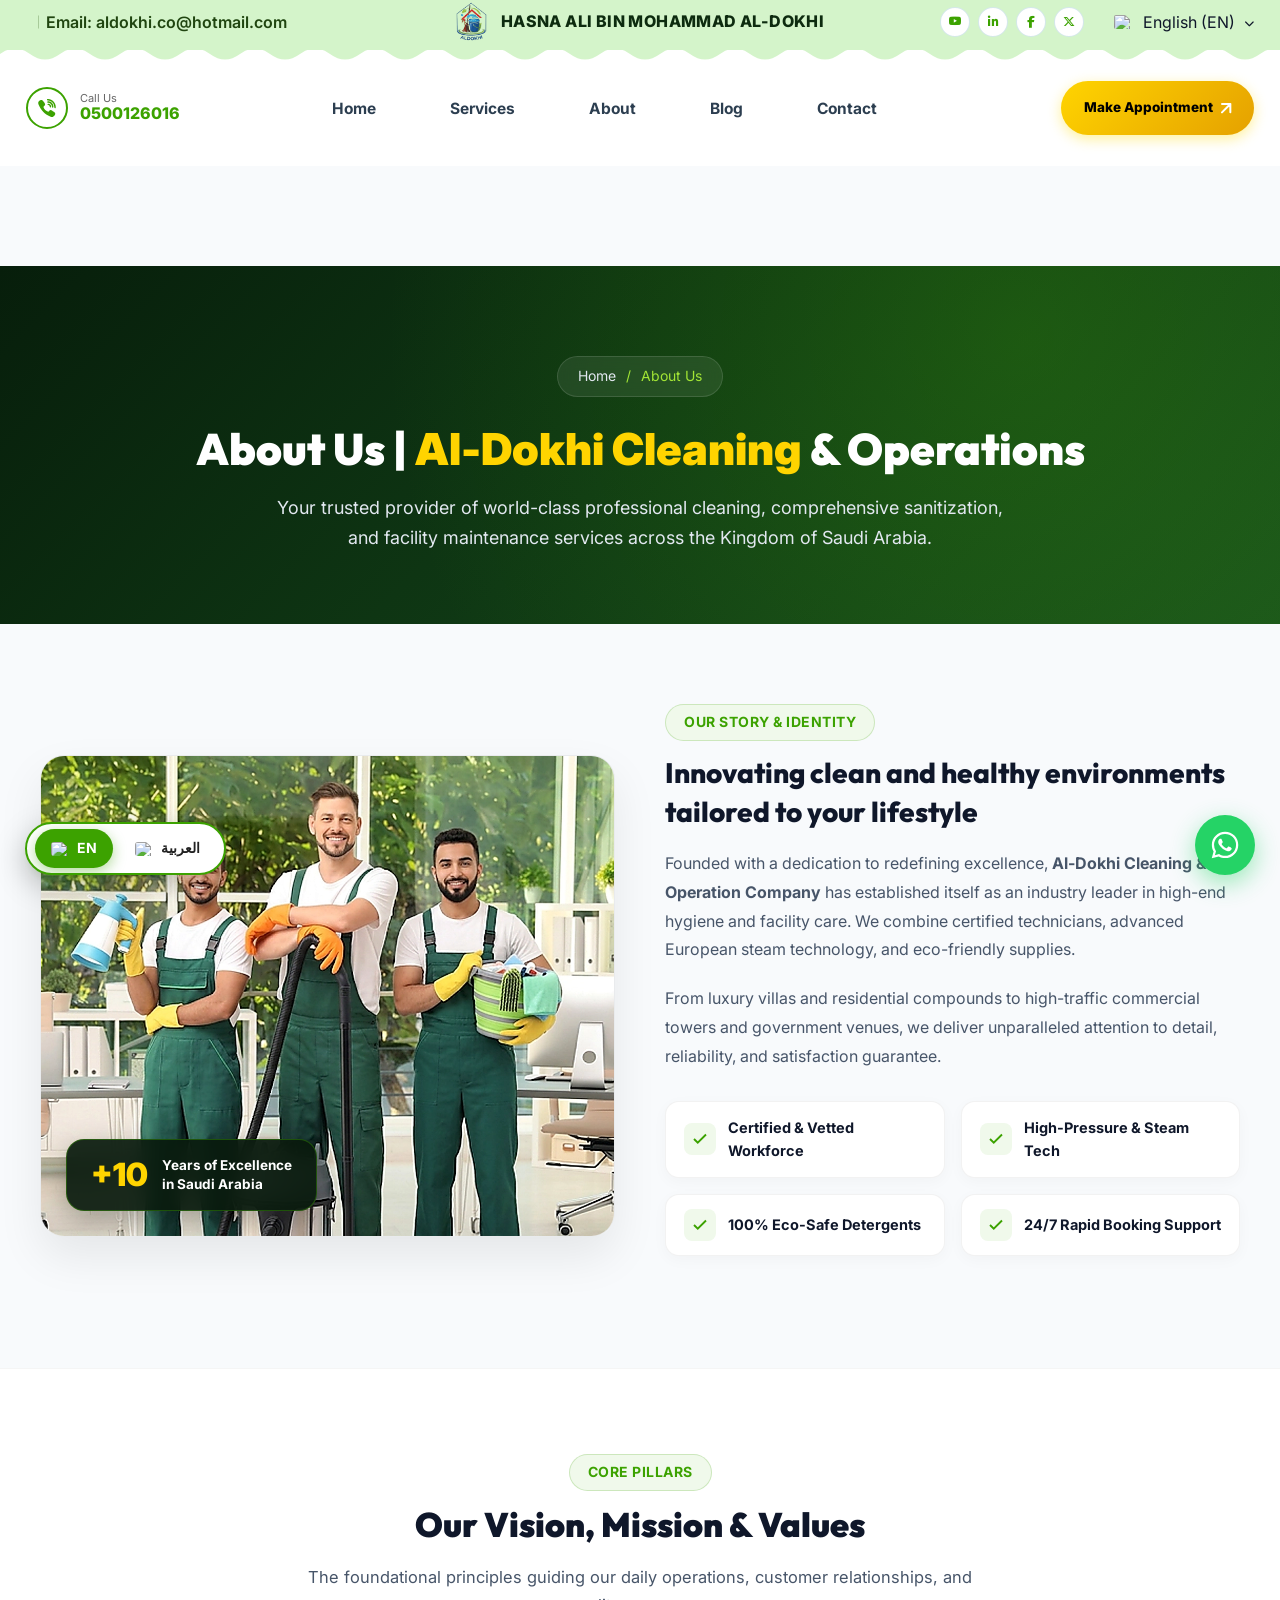
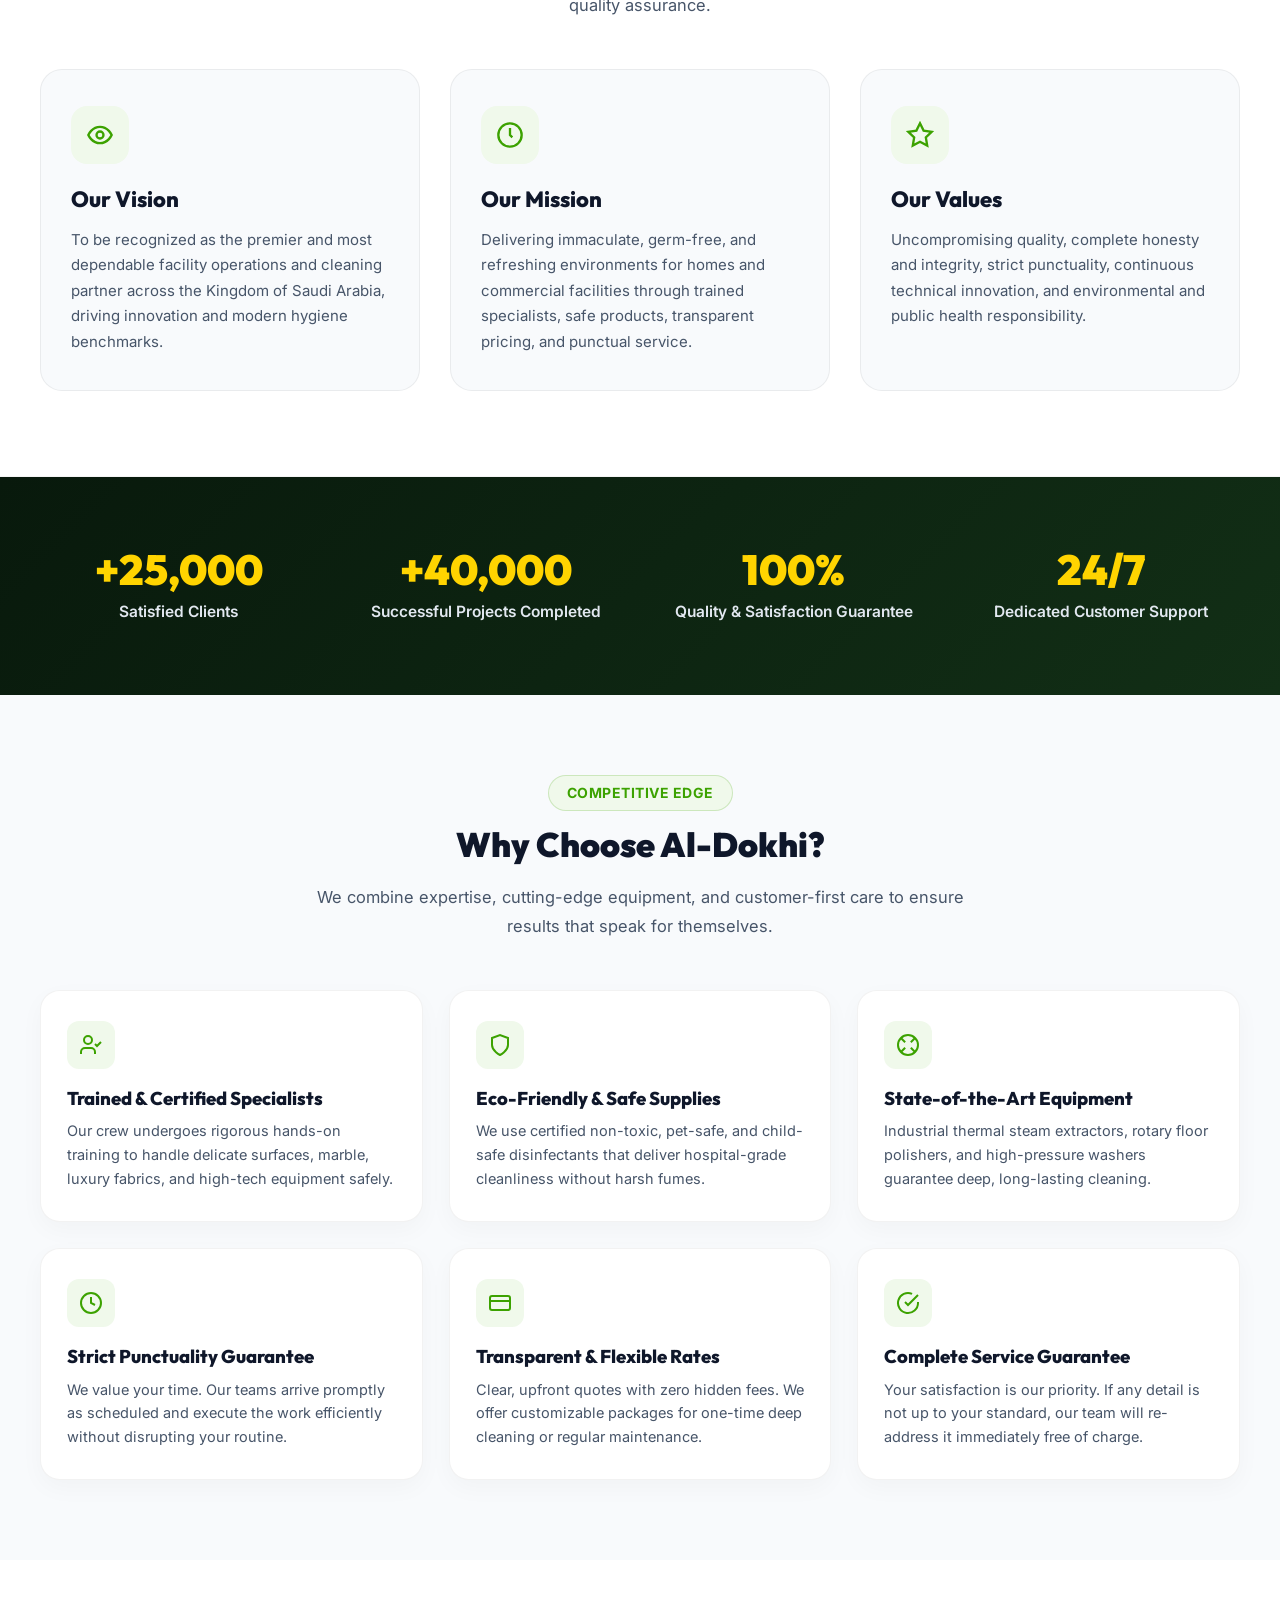
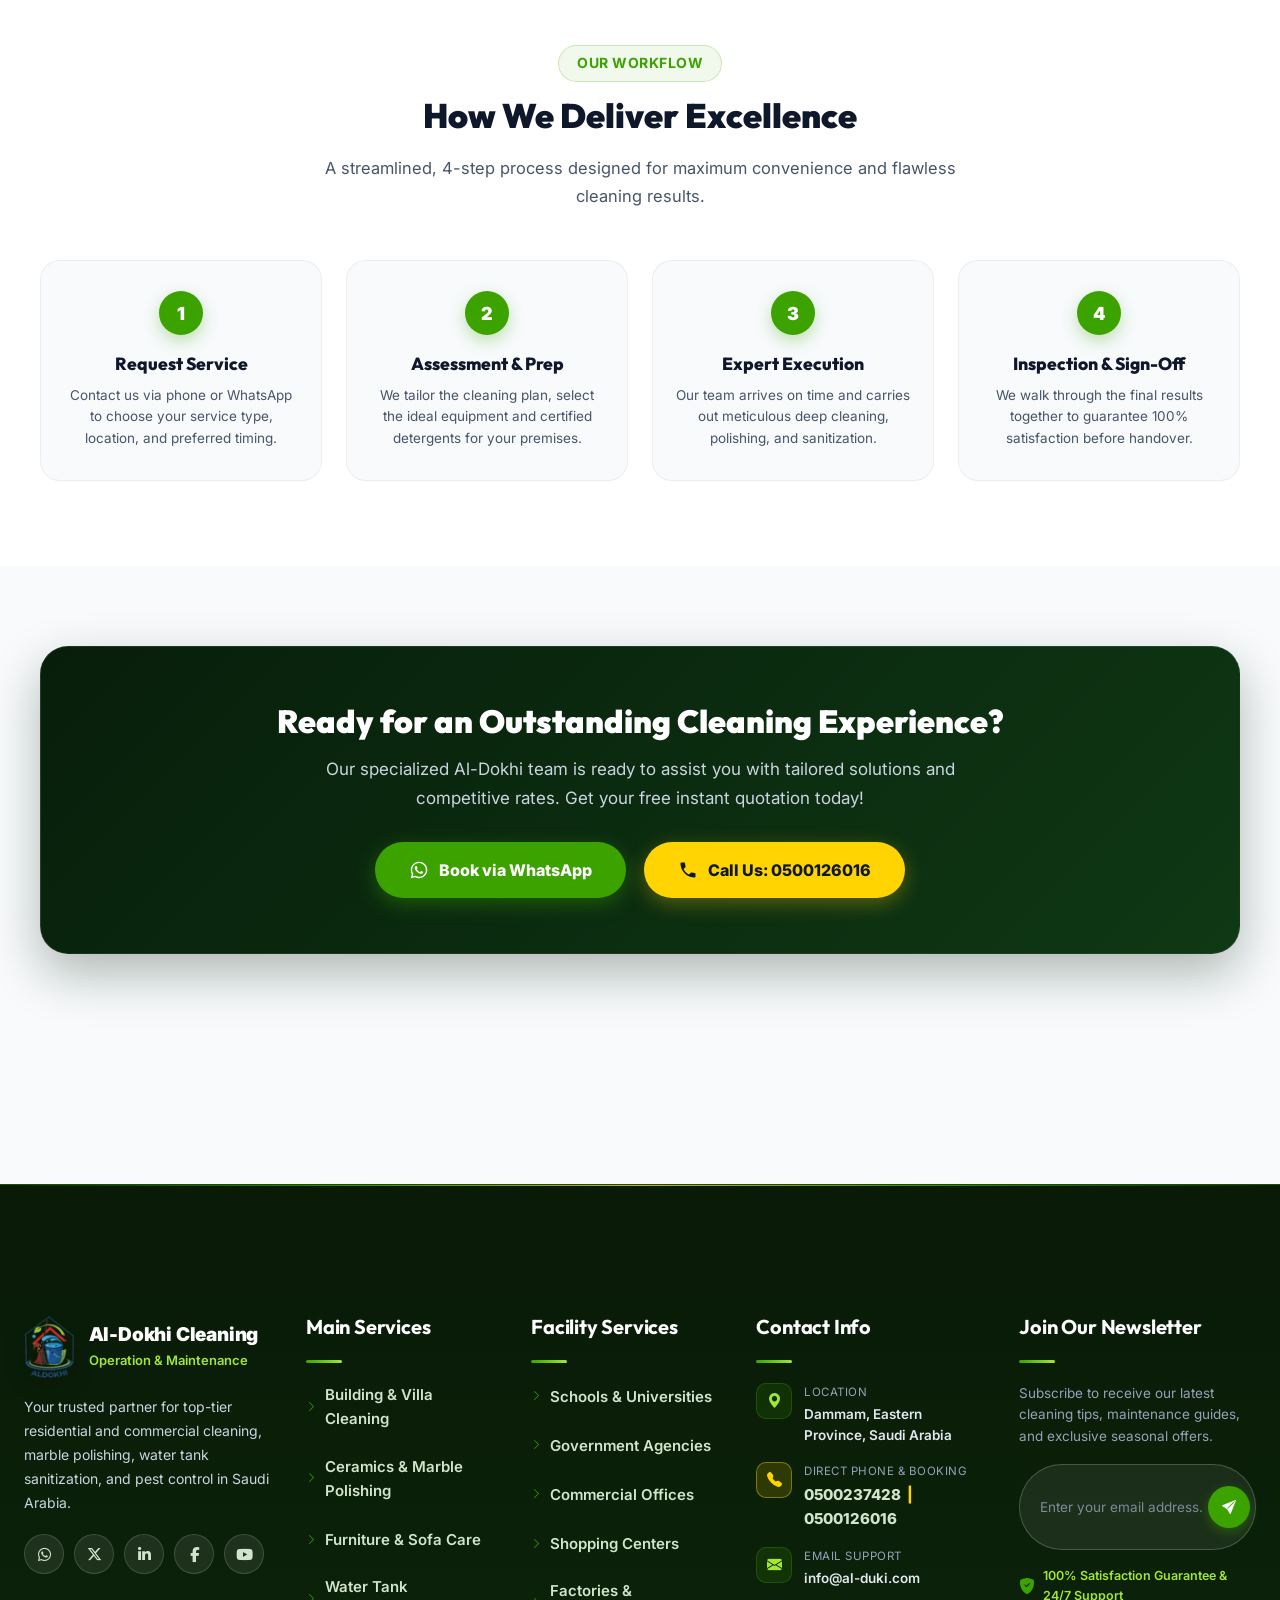
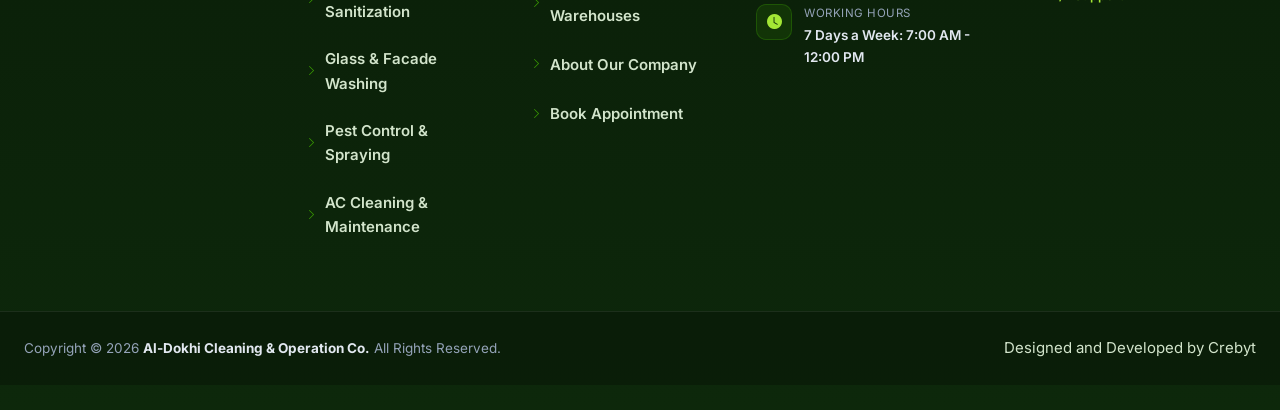
==== commit 367bb7f9: "refactor: fix CSS indentation and update contact phone number across site templates" ====
--- a/about-en.html
+++ b/about-en.html
@@ -1542,7 +1542,7 @@
                                                                 Call Us</h5>
                                                             <div
                                                                 class="pxl-item--description pxl-icon-box__description el-empty">
-                                                                +966500126016</div>
+                                                                0500126016</div>
                                                         </div>
                                                     </div>
                                                 </div>
@@ -1749,7 +1749,7 @@
                                                                 Call Us</h5>
                                                             <div
                                                                 class="pxl-item--description pxl-icon-box__description el-empty">
-                                                                +966500126016</div>
+                                                                0500126016</div>
                                                         </div>
                                                     </div>
                                                 </div>
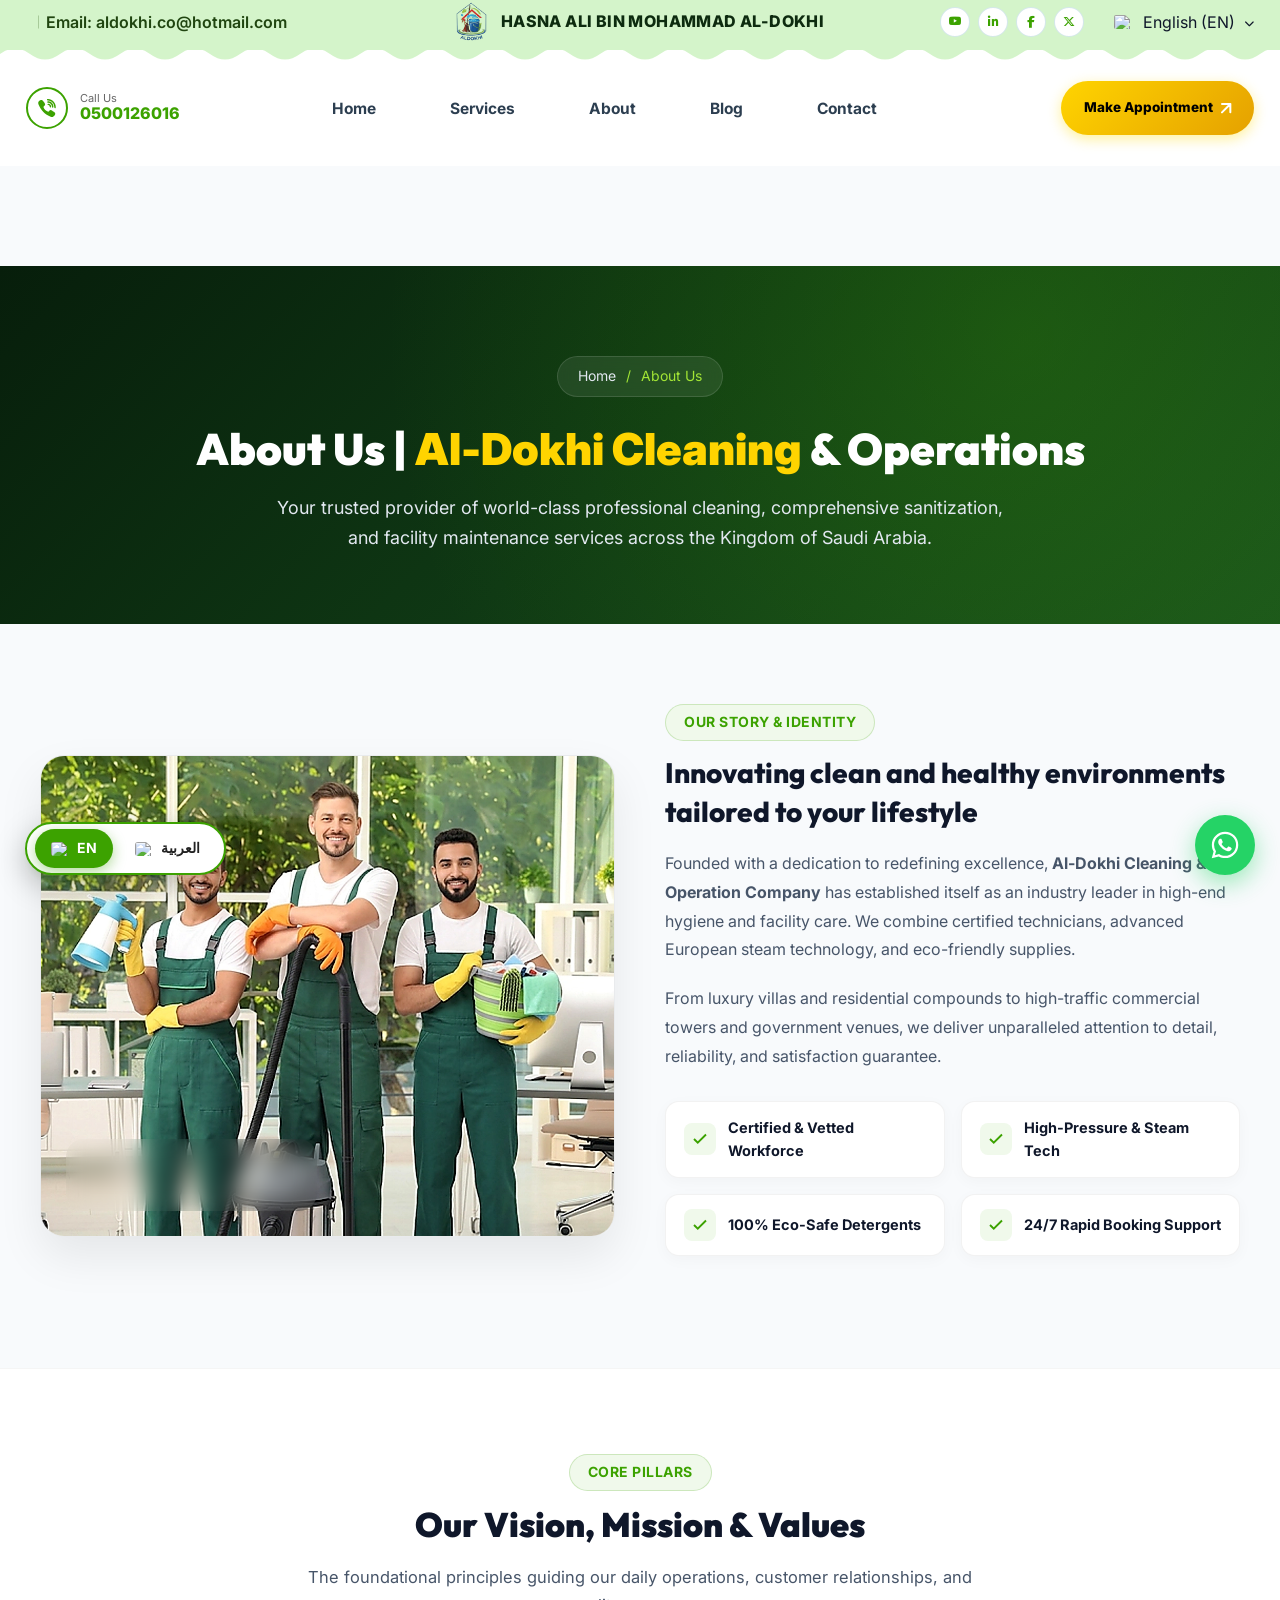
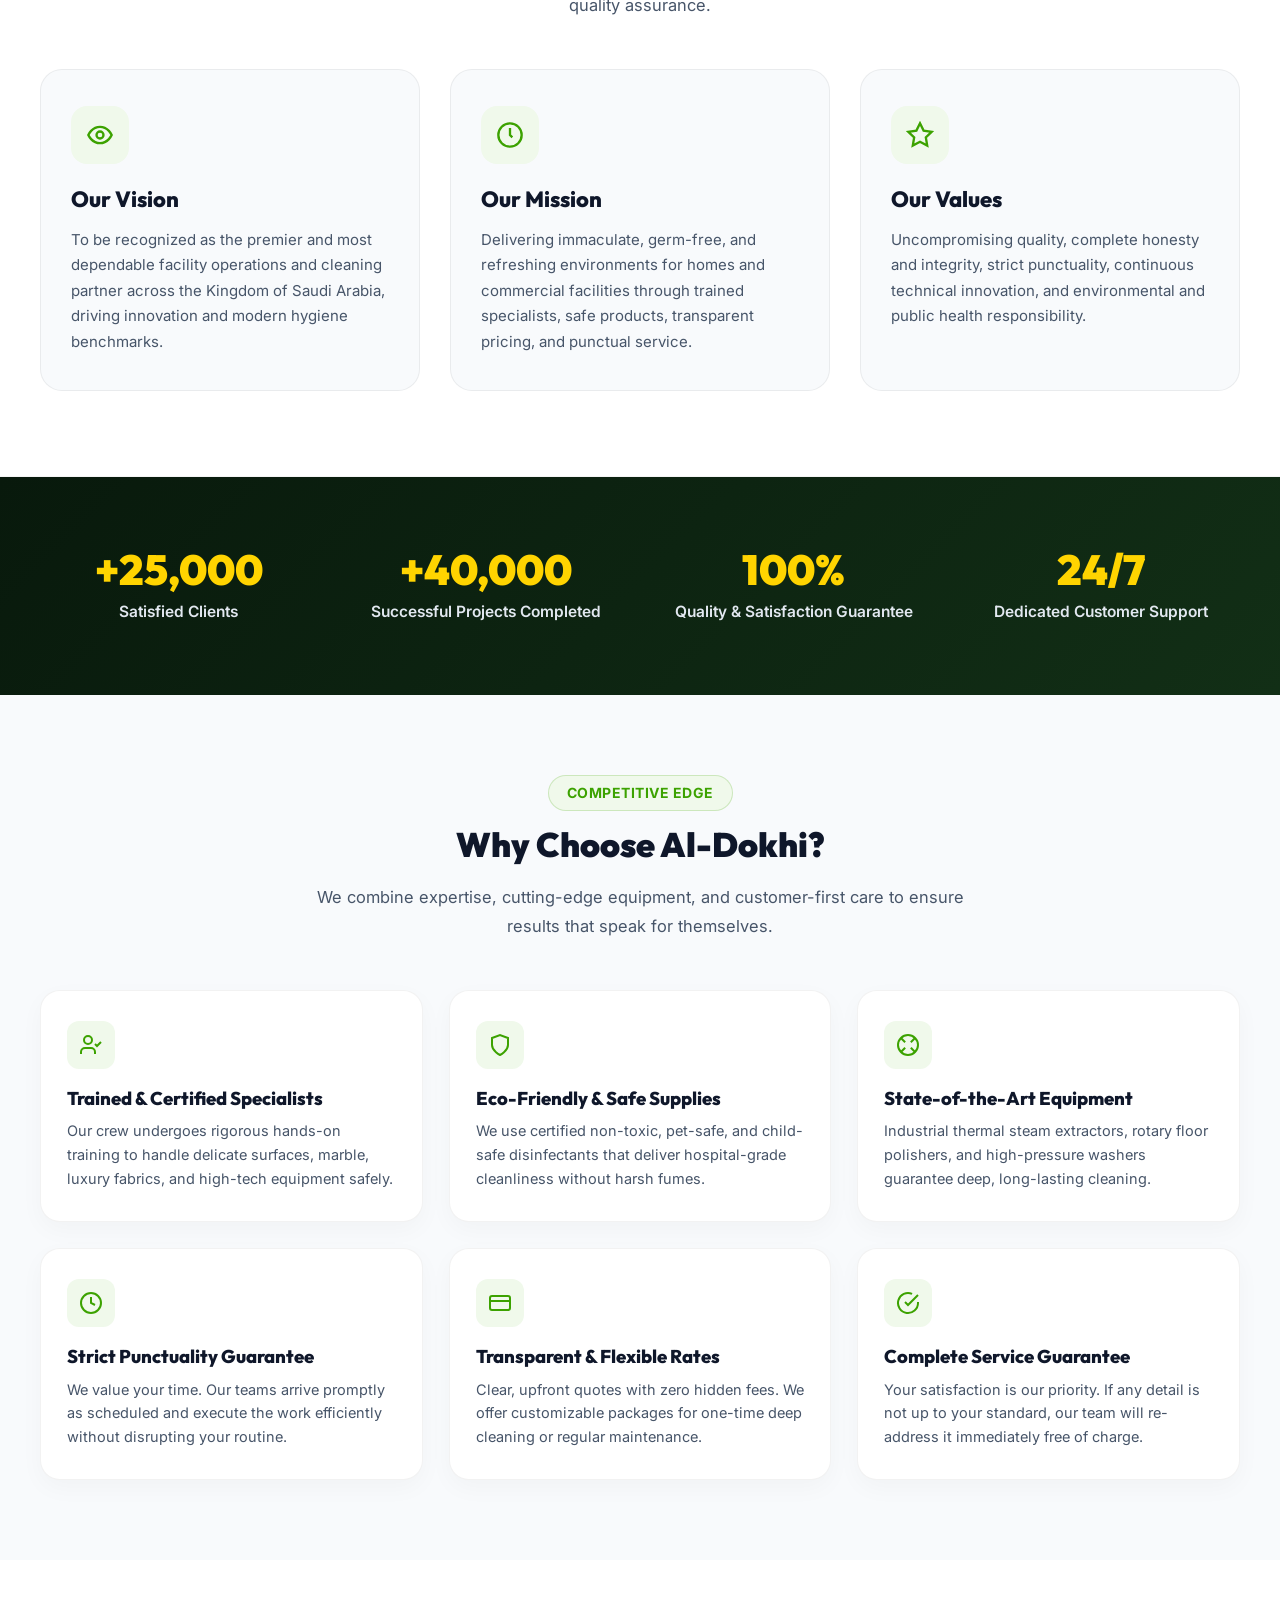
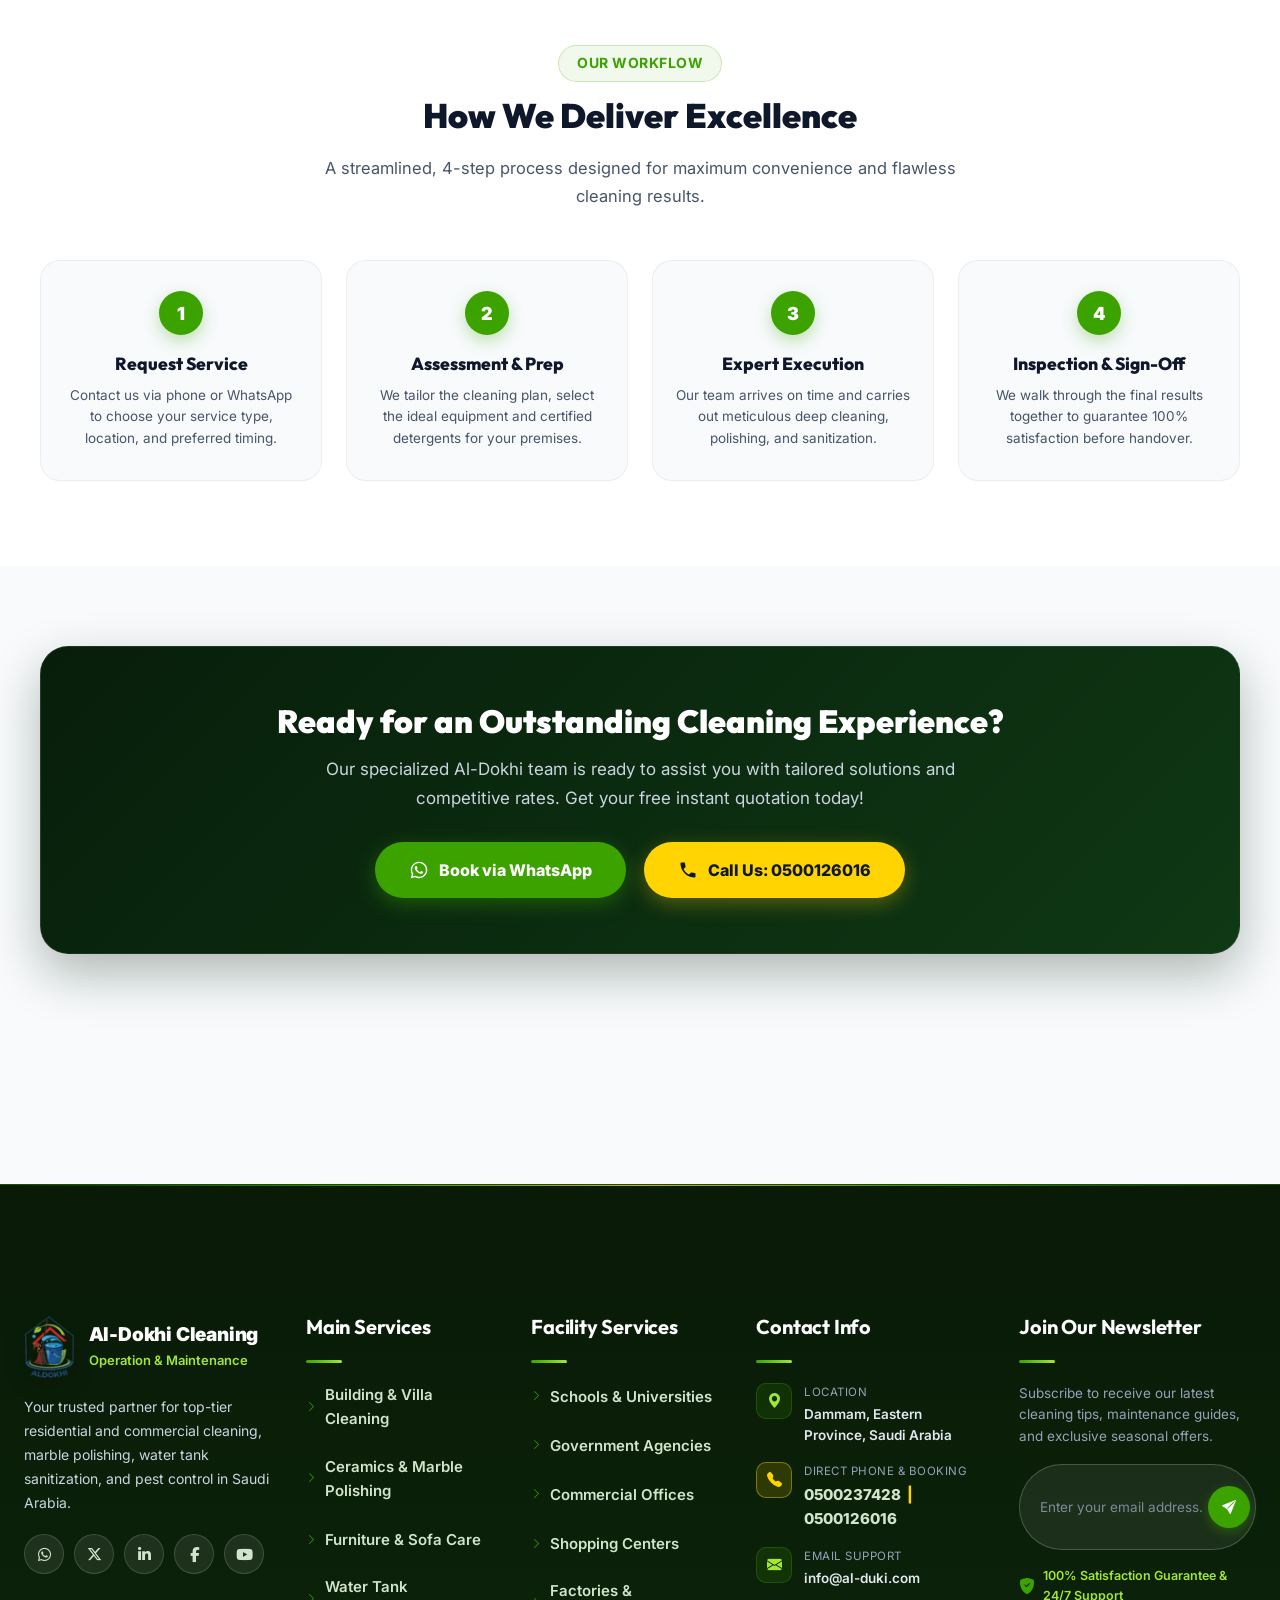
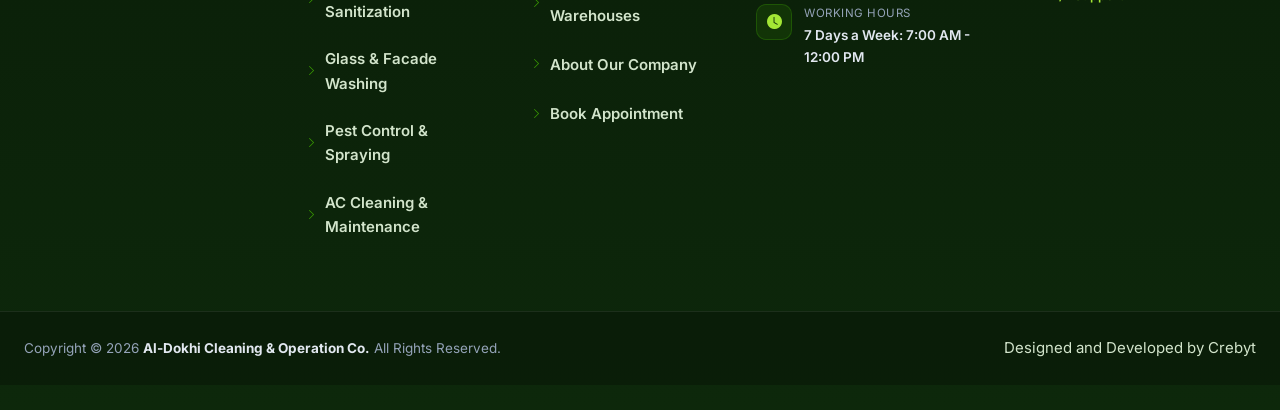
==== commit 052bb50c: "style: implement consistent mobile hamburger menu styling across pages" ====
--- a/about-en.html
+++ b/about-en.html
@@ -130,6 +130,129 @@
             font-family: 'Outfit', 'Inter', sans-serif !important;
         }
 
+        .pxl-header-menu {
+            background-color: #ffffff !important;
+        }
+
+        .pxl-header-menu-scroll {
+            padding: 24px 20px 40px 20px !important;
+        }
+
+        .pxl-logo-mobile {
+            display: flex !important;
+            align-items: center !important;
+            padding: 0 !important;
+            background: transparent !important;
+            border: none !important;
+            border-radius: 0 !important;
+            margin-bottom: 30px !important;
+            margin-right: 45px !important;
+            box-shadow: none !important;
+        }
+
+        body.rtl .pxl-logo-mobile {
+            margin-right: 0 !important;
+            margin-left: 45px !important;
+        }
+
+        .pxl-logo-mobile a {
+            display: inline-flex !important;
+            align-items: center !important;
+            gap: 12px !important;
+            text-decoration: none !important;
+        }
+
+        .pxl-logo-mobile img {
+            height: 55px !important;
+            max-height: 58px !important;
+            width: auto !important;
+            object-fit: contain !important;
+            display: block !important;
+        }
+
+        .pxl-logo-mobile .mobile-brand-title {
+            font-size: 21px !important;
+            font-weight: 900 !important;
+            color: #0B192C !important;
+            white-space: nowrap !important;
+            letter-spacing: -0.3px !important;
+            line-height: 1.1 !important;
+        }
+
+        .pxl-menu-close {
+            top: 24px !important;
+            right: 20px !important;
+            width: 36px !important;
+            height: 36px !important;
+            background-color: transparent !important;
+            border: none !important;
+            z-index: 10 !important;
+        }
+
+        body.rtl .pxl-menu-close {
+            right: auto !important;
+            left: 20px !important;
+        }
+
+        .pxl-header-menu .pxl-menu-primary>li {
+            border-bottom: 1px solid #F1F5F9 !important;
+        }
+
+        .pxl-header-menu .pxl-menu-primary>li:last-child {
+            border-bottom: none !important;
+        }
+
+        .pxl-header-menu .pxl-menu-primary>li>a {
+            padding: 14px 8px !important;
+            font-size: 16px !important;
+            font-weight: 700 !important;
+            color: #1E293B !important;
+            transition: all 0.2s ease !important;
+        }
+
+        .pxl-header-menu .pxl-menu-primary>li>a:hover {
+            color: var(--primary-color, #007887) !important;
+            padding-left: 14px !important;
+        }
+
+        body.rtl .pxl-header-menu .pxl-menu-primary>li>a:hover {
+            padding-left: 8px !important;
+            padding-right: 14px !important;
+        }
+
+        @media (max-width: 1199px) {
+            #pxl-header-mobile #pxl-header-main {
+                padding-top: 0px !important;
+                padding-bottom: 0px !important;
+            }
+
+            .pxl-header-branding img {
+                max-height: 70px !important;
+            }
+
+            .pxl-header-menu {
+                transition: all 0.3s ease !important;
+            }
+
+            .pxl-header-menu:not(.active) {
+                opacity: 0 !important;
+                visibility: hidden !important;
+                pointer-events: none !important;
+                transform: translateX(-100%) !important;
+            }
+
+            body.rtl .pxl-header-menu:not(.active) {
+                transform: translateX(100%) !important;
+            }
+
+            .pxl-header-menu.active {
+                opacity: 1 !important;
+                visibility: visible !important;
+                pointer-events: auto !important;
+                transform: translateX(0) !important;
+            }
+        }
+
         html[dir="ltr"],
         body {
             direction: ltr !important;
@@ -1367,6 +1490,179 @@
                     pointer-events: auto !important;
                     transform: translateX(0) !important;
                 }
+            }
+        }
+    </style>
+    <style id="hamburger-menu-sync-styles">
+        /* EXACT MOBILE HAMBURGER MENU STYLING MATCHING HOMEPAGE */
+        #pxl-header-mobile .pxl-header-menu,
+        .pxl-header-menu {
+            background-color: #ffffff !important;
+        }
+
+        #pxl-header-mobile .pxl-header-menu-scroll,
+        .pxl-header-menu-scroll {
+            padding: 24px 20px 40px 20px !important;
+        }
+
+        /* Mobile Logo inside Drawer */
+        #pxl-header-mobile .pxl-logo-mobile,
+        .pxl-logo-mobile {
+            display: flex !important;
+            align-items: center !important;
+            padding: 0 !important;
+            background: transparent !important;
+            border: none !important;
+            border-radius: 0 !important;
+            margin-bottom: 30px !important;
+            margin-right: 45px !important;
+            box-shadow: none !important;
+        }
+
+        body.rtl #pxl-header-mobile .pxl-logo-mobile,
+        body.rtl .pxl-logo-mobile,
+        html[dir="rtl"] .pxl-logo-mobile {
+            margin-right: 0 !important;
+            margin-left: 45px !important;
+        }
+
+        #pxl-header-mobile .pxl-logo-mobile a,
+        .pxl-logo-mobile a {
+            display: inline-flex !important;
+            align-items: center !important;
+            gap: 12px !important;
+            text-decoration: none !important;
+            background: transparent !important;
+            border: none !important;
+            padding: 0 !important;
+            box-shadow: none !important;
+        }
+
+        #pxl-header-mobile .pxl-logo-mobile img,
+        .pxl-logo-mobile img {
+            height: 55px !important;
+            max-height: 58px !important;
+            width: auto !important;
+            object-fit: contain !important;
+            display: block !important;
+        }
+
+        #pxl-header-mobile .pxl-logo-mobile .mobile-brand-title,
+        .pxl-logo-mobile .mobile-brand-title {
+            font-size: 21px !important;
+            font-weight: 900 !important;
+            color: #0B192C !important;
+            white-space: nowrap !important;
+            letter-spacing: -0.3px !important;
+            line-height: 1.1 !important;
+            font-family: 'Outfit', sans-serif !important;
+        }
+
+        /* Close Button 'X' */
+        #pxl-header-mobile .pxl-menu-close,
+        .pxl-menu-close {
+            top: 24px !important;
+            right: 20px !important;
+            width: 36px !important;
+            height: 36px !important;
+            background-color: transparent !important;
+            background: transparent !important;
+            border: none !important;
+            border-radius: 0 !important;
+            box-shadow: none !important;
+            z-index: 10 !important;
+            cursor: pointer !important;
+        }
+
+        body.rtl #pxl-header-mobile .pxl-menu-close,
+        body.rtl .pxl-menu-close,
+        html[dir="rtl"] .pxl-menu-close {
+            right: auto !important;
+            left: 20px !important;
+        }
+
+        /* Menu Items */
+        #pxl-header-mobile .pxl-header-menu .pxl-menu-primary>li,
+        .pxl-header-menu .pxl-menu-primary>li {
+            border-bottom: 1px solid #F1F5F9 !important;
+            list-style: none !important;
+            margin: 0 !important;
+        }
+
+        #pxl-header-mobile .pxl-header-menu .pxl-menu-primary>li:last-child,
+        .pxl-header-menu .pxl-menu-primary>li:last-child {
+            border-bottom: none !important;
+        }
+
+        #pxl-header-mobile .pxl-header-menu .pxl-menu-primary>li>a,
+        .pxl-header-menu .pxl-menu-primary>li>a {
+            display: block !important;
+            padding: 22px 8px !important;
+            font-size: 17px !important;
+            font-weight: 800 !important;
+            color: #0B192C !important;
+            font-family: 'Outfit', sans-serif !important;
+            text-decoration: none !important;
+            transition: all 0.2s ease !important;
+        }
+
+        #pxl-header-mobile .pxl-header-menu .pxl-menu-primary>li>a span,
+        .pxl-header-menu .pxl-menu-primary>li>a span {
+            font-size: 17px !important;
+            font-weight: 800 !important;
+            color: #0B192C !important;
+            font-family: 'Outfit', sans-serif !important;
+        }
+
+        #pxl-header-mobile .pxl-header-menu .pxl-menu-primary>li>a:hover,
+        .pxl-header-menu .pxl-menu-primary>li>a:hover {
+            color: #3CA200 !important;
+            padding-left: 14px !important;
+        }
+
+        #pxl-header-mobile .pxl-header-menu .pxl-menu-primary>li>a:hover span,
+        .pxl-header-menu .pxl-menu-primary>li>a:hover span {
+            color: #3CA200 !important;
+        }
+
+        body.rtl #pxl-header-mobile .pxl-header-menu .pxl-menu-primary>li>a:hover,
+        body.rtl .pxl-header-menu .pxl-menu-primary>li>a:hover,
+        html[dir="rtl"] .pxl-header-menu .pxl-menu-primary>li>a:hover {
+            padding-left: 8px !important;
+            padding-right: 14px !important;
+        }
+
+        @media (max-width: 1199px) {
+            #pxl-header-mobile #pxl-header-main {
+                padding-top: 0px !important;
+                padding-bottom: 0px !important;
+            }
+
+            .pxl-header-branding img {
+                max-height: 70px !important;
+            }
+
+            .pxl-header-menu {
+                transition: all 0.3s ease !important;
+            }
+
+            .pxl-header-menu:not(.active) {
+                opacity: 0 !important;
+                visibility: hidden !important;
+                pointer-events: none !important;
+                transform: translateX(-100%) !important;
+            }
+
+            body.rtl .pxl-header-menu:not(.active),
+            html[dir="rtl"] .pxl-header-menu:not(.active) {
+                transform: translateX(100%) !important;
+            }
+
+            .pxl-header-menu.active {
+                opacity: 1 !important;
+                visibility: visible !important;
+                pointer-events: auto !important;
+                transform: translateX(0) !important;
             }
         }
     </style>
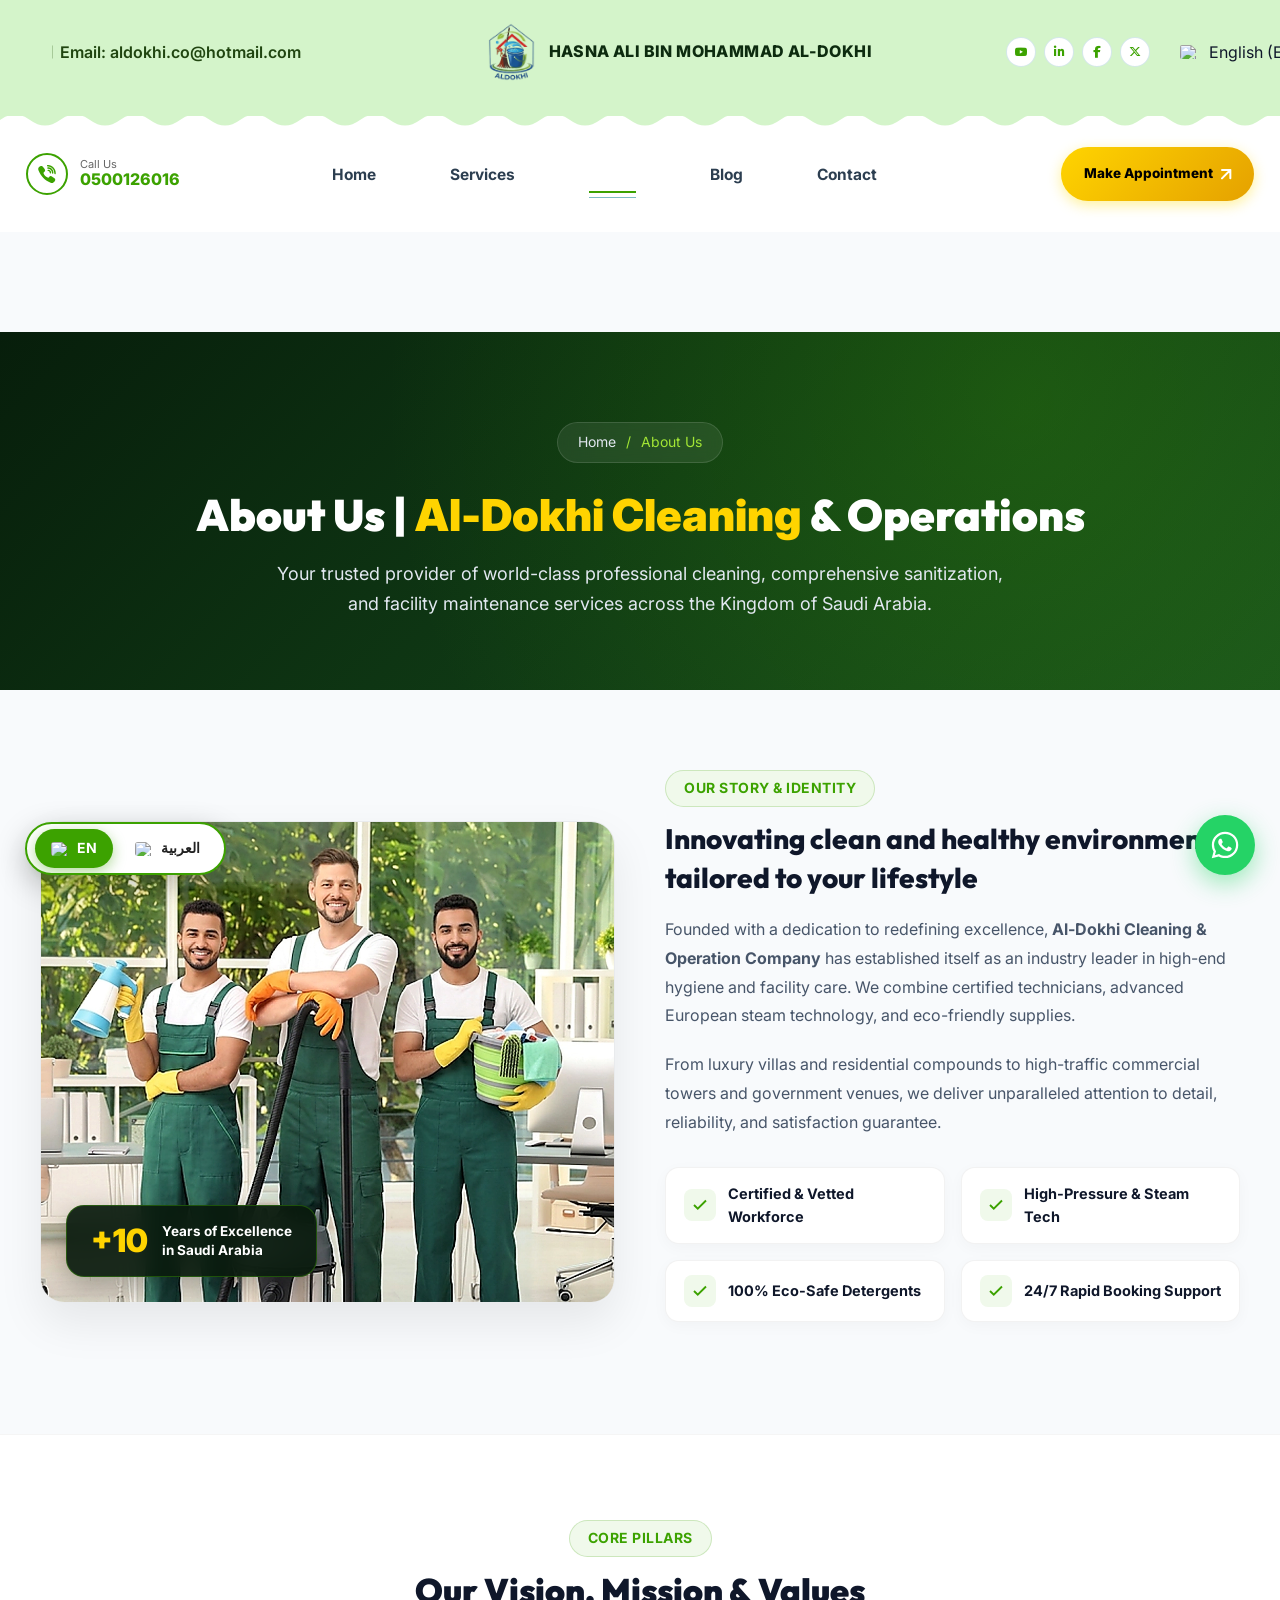
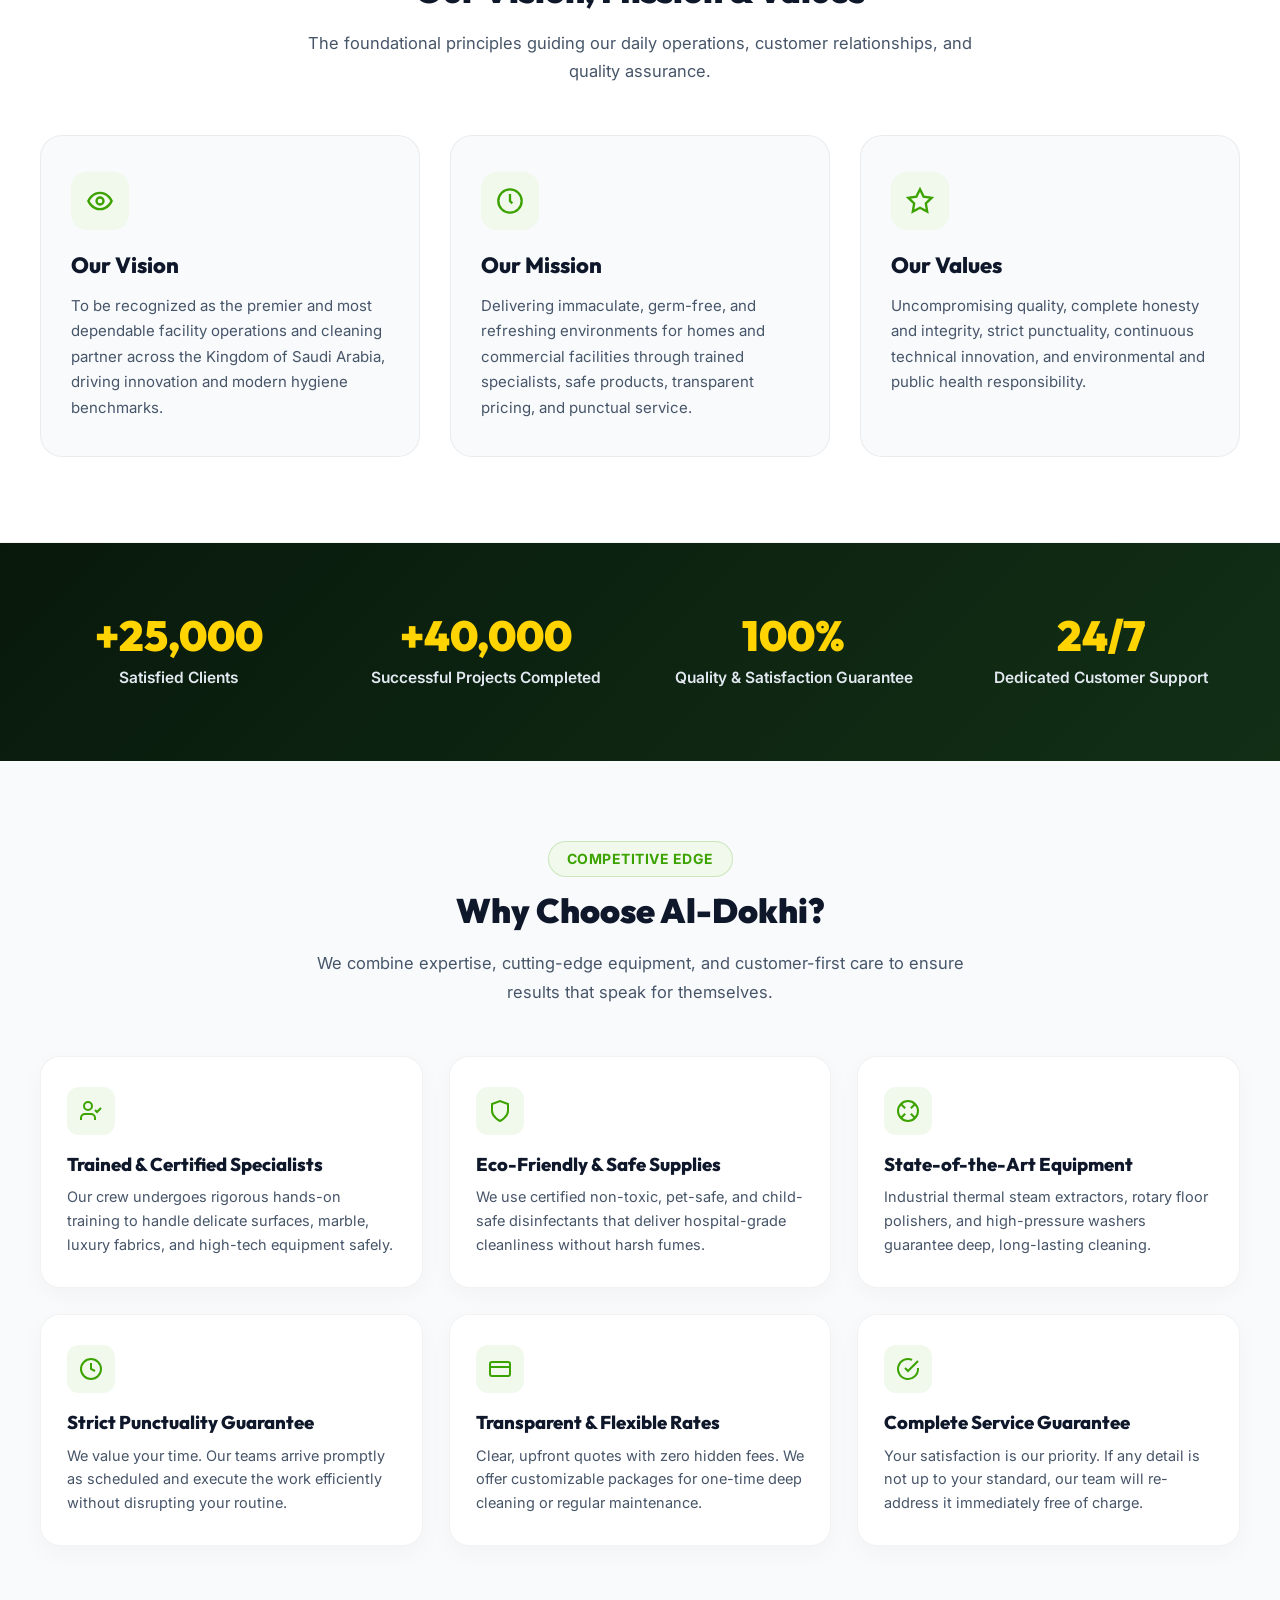
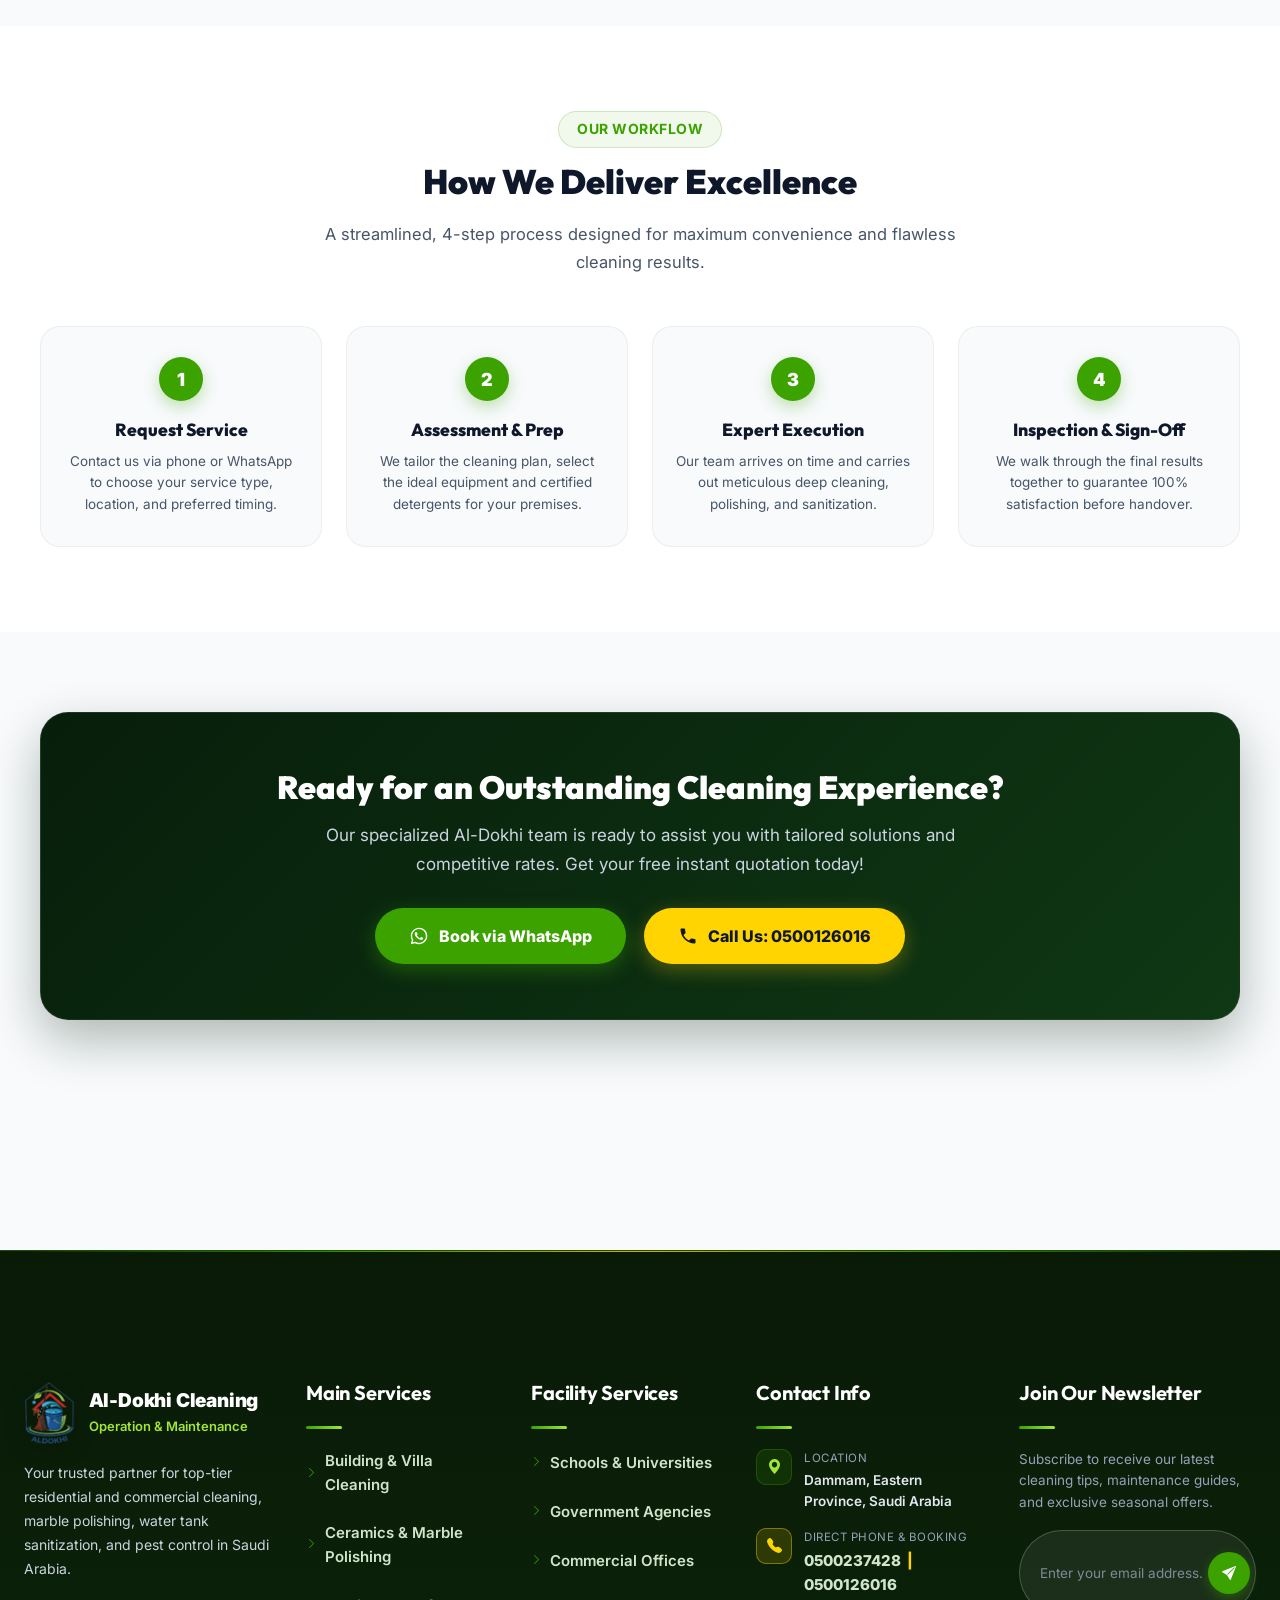
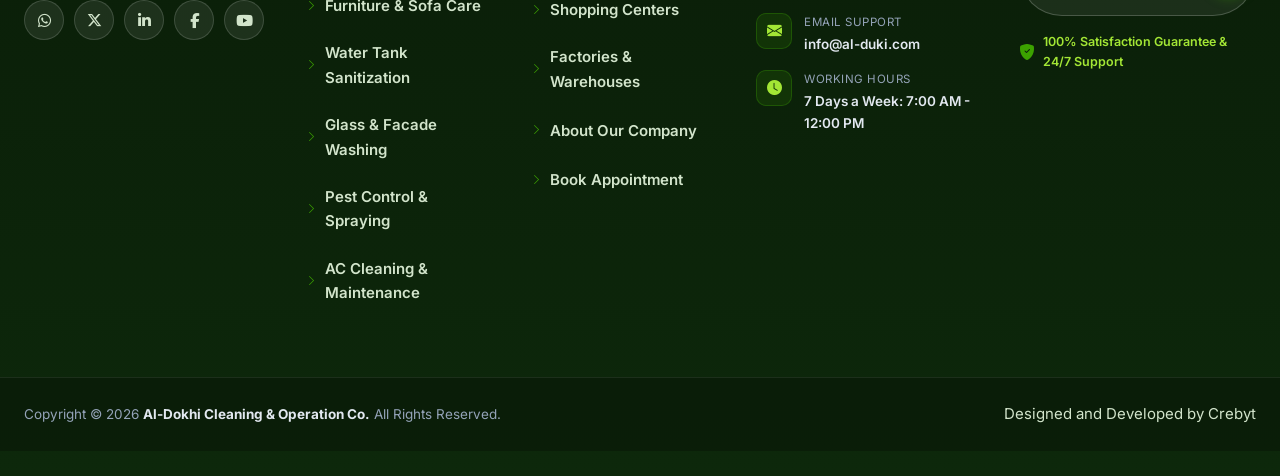
==== commit 101e84e2: "feat: implement custom header and topbar styling with green theme overrides and layout fixes" ====
--- a/about-en.html
+++ b/about-en.html
@@ -1453,6 +1453,116 @@
             transform: translateY(-2px) !important;
         }
 
+        /* =========================================================
+           TOPBAR HEADER SYNC (EXACT MATCH TO HOMEPAGE)
+           ========================================================= */
+        #pxl-header-elementor .pxl-header-elementor-main {
+            padding: 0 !important;
+        }
+
+        #pxl-header-elementor .pxl-header-content {
+            padding: 0 !important;
+        }
+
+        #pxl-header-elementor .pxl-header-content .row {
+            margin-left: 0 !important;
+            margin-right: 0 !important;
+        }
+
+        #pxl-header-elementor .pxl-header-content .col-12 {
+            padding-left: 0 !important;
+            padding-right: 0 !important;
+        }
+
+        #pxl-header-elementor .elementor-element-67d316b,
+        #pxl-header-elementor .elementor-element-67d316b.e-parent,
+        .elementor-14 .elementor-element-67d316b {
+            padding-top: 0px !important;
+            padding-bottom: 12px !important;
+            padding-left: 20px !important;
+            padding-right: 20px !important;
+            min-height: auto !important;
+            height: auto !important;
+            width: 100% !important;
+            max-width: 100% !important;
+            background-color: #d4f4ca !important;
+            background: #d4f4ca !important;
+            overflow: visible !important;
+        }
+
+        #pxl-header-elementor .elementor-element-67d316b .e-con-inner,
+        .elementor-14 .elementor-element-67d316b .e-con-inner {
+            padding-top: 2px !important;
+            padding-bottom: 2px !important;
+            margin-top: 0 !important;
+            margin-bottom: 0 !important;
+            min-height: auto !important;
+            align-items: center !important;
+            max-width: 100% !important;
+            width: 100% !important;
+            display: flex !important;
+            justify-content: space-between !important;
+            flex-direction: row !important;
+            position: relative !important;
+            overflow: visible !important;
+        }
+
+        #pxl-header-elementor .elementor-element-ca903cf,
+        #pxl-header-elementor .elementor-element-ba3c59a,
+        #pxl-header-elementor .elementor-element-2cb3631 {
+            margin-top: 0 !important;
+            margin-bottom: 0 !important;
+            padding-top: 0 !important;
+            padding-bottom: 0 !important;
+        }
+
+        #pxl-header-elementor .elementor-element-ba3c59a,
+        .elementor-element-ba3c59a {
+            display: flex !important;
+            justify-content: center !important;
+            align-items: center !important;
+            overflow: visible !important;
+        }
+
+        #pxl-header-elementor .elementor-element-ba3c59a .pxl-logo-inner,
+        .elementor-element-ba3c59a .pxl-logo-inner {
+            display: flex !important;
+            align-items: center !important;
+            justify-content: center !important;
+            gap: 14px !important;
+            direction: ltr !important;
+            overflow: visible !important;
+        }
+
+        #pxl-header-elementor .elementor-element-ba3c59a img,
+        .elementor-element-ba3c59a img,
+        .elementor-widget-pxl_logo .pxl-logo img {
+            max-height: 100px !important;
+            height: 100px !important;
+            width: auto !important;
+            object-fit: contain !important;
+            display: block !important;
+            margin: 0 auto !important;
+            transition: all 0.3s ease !important;
+        }
+
+        .elementor-element-ba3c59a .owner-name-tag {
+            font-weight: 800 !important;
+            font-size: 16px !important;
+            color: #0d2b0f !important;
+            letter-spacing: 0.4px !important;
+            line-height: 1.2 !important;
+            text-transform: uppercase !important;
+            white-space: nowrap !important;
+        }
+
+        #pxl-header-elementor .elementor-shape-bottom,
+        #pxl-header-elementor .elementor-shape,
+        .elementor-element-67d316b .elementor-shape-bottom,
+        .elementor-element-67d316b .elementor-shape {
+            display: none !important;
+        }
+
         /* Mobile Sticky Header */
         @media (max-width: 1199px) {
             .pxl-header-elementor-sticky {
@@ -1468,28 +1578,6 @@
                 z-index: 999999 !important;
                 background-color: #ffffff !important;
                 box-shadow: 0 4px 20px rgba(0, 0, 0, 0.1) !important;
-            @media (max-width: 1199px) {
-                .pxl-header-menu {
-                    transition: all 0.3s ease !important;
-                }
-
-                .pxl-header-menu:not(.active) {
-                    opacity: 0 !important;
-                    visibility: hidden !important;
-                    pointer-events: none !important;
-                    transform: translateX(-100%) !important;
-                }
-
-                body.rtl .pxl-header-menu:not(.active) {
-                    transform: translateX(100%) !important;
-                }
-
-                .pxl-header-menu.active {
-                    opacity: 1 !important;
-                    visibility: visible !important;
-                    pointer-events: auto !important;
-                    transform: translateX(0) !important;
-                }
             }
         }
     </style>
@@ -1718,7 +1806,7 @@
                                                     <div class="pxl-logo-inner"
                                                         style="display: flex; align-items: center; gap: 14px;">
                                                         <a href="index-en.html"> <img src="assets/images/logo/logo.png"
-                                                                style="max-height: 60px; width: auto; object-fit: contain;"
+                                                                style="max-height: 100px; width: auto; object-fit: contain;"
                                                                 class="attachment-full" alt="Al-Dokhi Cleaning" /> </a>
                                                         <span class="owner-name-tag"
                                                             style="font-weight: 800; font-size: 16px; color: #0d2b0f; letter-spacing: 0.4px; line-height: 1.2; text-transform: uppercase; white-space: nowrap;">Hasna
@@ -1889,7 +1977,7 @@
                                                                 </a>
                                                             </li>
                                                             <li id="menu-item-6209"
-                                                                class="menu-item menu-item-type-custom menu-item-object-custom menu-item-6209">
+                                                                class="menu-item menu-item-type-custom menu-item-object-custom menu-item-6209 current-menu-item">
                                                                 <a href="about-en.html">
                                                                     <div class="menu-text pxl-menu-item-text">
                                                                         <span>A</span><span>b</span><span>o</span><span>u</span><span>t</span><svg
@@ -2095,7 +2183,7 @@
                                                                     </div>
                                                                 </a>
                                                             <li
-                                                                class="menu-item menu-item-type-custom menu-item-object-custom menu-item-6209">
+                                                                class="menu-item menu-item-type-custom menu-item-object-custom menu-item-6209 current-menu-item">
                                                                 <a href="about-en.html">
                                                                     <div class="menu-text pxl-menu-item-text">
                                                                         <span>A</span><span>b</span><span>o</span><span>u</span><span>t</span><svg
@@ -2224,7 +2312,8 @@
                                             alt="Al-Dokhi Cleaning" />
                                         <span
                                             style="font-size: 17px; font-weight: 800; color: #0F172A; font-family: 'Inter', sans-serif; white-space: nowrap;">Al-Dokhi
-                                            Cleaning</span></a></div>
+                                            Cleaning</span></a>
+                                </div>
                                 <div class="mobile-header-spacer" style="min-width: 40px; flex-shrink: 0;"></div>
                             </div>
                             <div class="pxl-header-menu">
@@ -2703,10 +2792,14 @@
                                     </div>
                                 </div>
                                 <div class="footer-contact-item">
-                                    <div class="footer-contact-icon phone-icon"><i class="bi bi-telephone-fill"></i></div>
+                                    <div class="footer-contact-icon phone-icon"><i class="bi bi-telephone-fill"></i>
+                                    </div>
                                     <div class="footer-contact-content">
                                         <span class="footer-contact-label">Direct Phone & Booking</span>
-                                        <span class="footer-contact-val contact-highlight"><a href="tel:0500237428" style="color: inherit; text-decoration: none;">0500237428</a> &nbsp;|&nbsp; <a href="tel:0500126016" style="color: inherit; text-decoration: none;">0500126016</a></span>
+                                        <span class="footer-contact-val contact-highlight"><a href="tel:0500237428"
+                                                style="color: inherit; text-decoration: none;">0500237428</a>
+                                            &nbsp;|&nbsp; <a href="tel:0500126016"
+                                                style="color: inherit; text-decoration: none;">0500126016</a></span>
                                     </div>
                                 </div>
                                 <a href="mailto:info@al-duki.com" class="footer-contact-item">
@@ -2757,7 +2850,8 @@
                             Copyright © 2026 <strong>Al-Dokhi Cleaning & Operation Co.</strong> All Rights Reserved.
                         </div>
                         <div class="footer-legal-links">
-                            <a href="https://crebyt.com/" target="_blank" rel="noopener noreferrer">Designed and Developed by Crebyt</a>
+                            <a href="https://crebyt.com/" target="_blank" rel="noopener noreferrer">Designed and
+                                Developed by Crebyt</a>
                         </div>
                     </div>
                 </div>
@@ -2788,7 +2882,8 @@
     </div>
 
     <!-- Core Scripts for Header & Interactions -->
-    <script id="jquery-core-js" src="https://demo.casethemes.net/genfresco/wp-includes/js/jquery/jquery.min.js?ver=3.7.1"></script>
+    <script id="jquery-core-js"
+        src="https://demo.casethemes.net/genfresco/wp-includes/js/jquery/jquery.min.js?ver=3.7.1"></script>
     <script id="pxl-core-main-js" src="assets/images/pxl-core-main.min.js"></script>
     <script id="pxl-main-js" src="assets/images/pxl-main.min.js"></script>
 
--- a/assets/css/post-5330.css
+++ b/assets/css/post-5330.css
@@ -114,7 +114,8 @@
 }
 
 .elementor-element-ba3c59a img {
-    max-height: 42px !important;
+    max-height: 100px !important;
+    height: 100px !important;
     width: auto !important;
     object-fit: contain !important;
 }
--- a/assets/css/post-14.css
+++ b/assets/css/post-14.css
@@ -112,7 +112,8 @@
 }
 
 .elementor-element-ba3c59a img {
-    max-height: 42px !important;
+    max-height: 100px !important;
+    height: 100px !important;
     width: auto !important;
     object-fit: contain !important;
 }
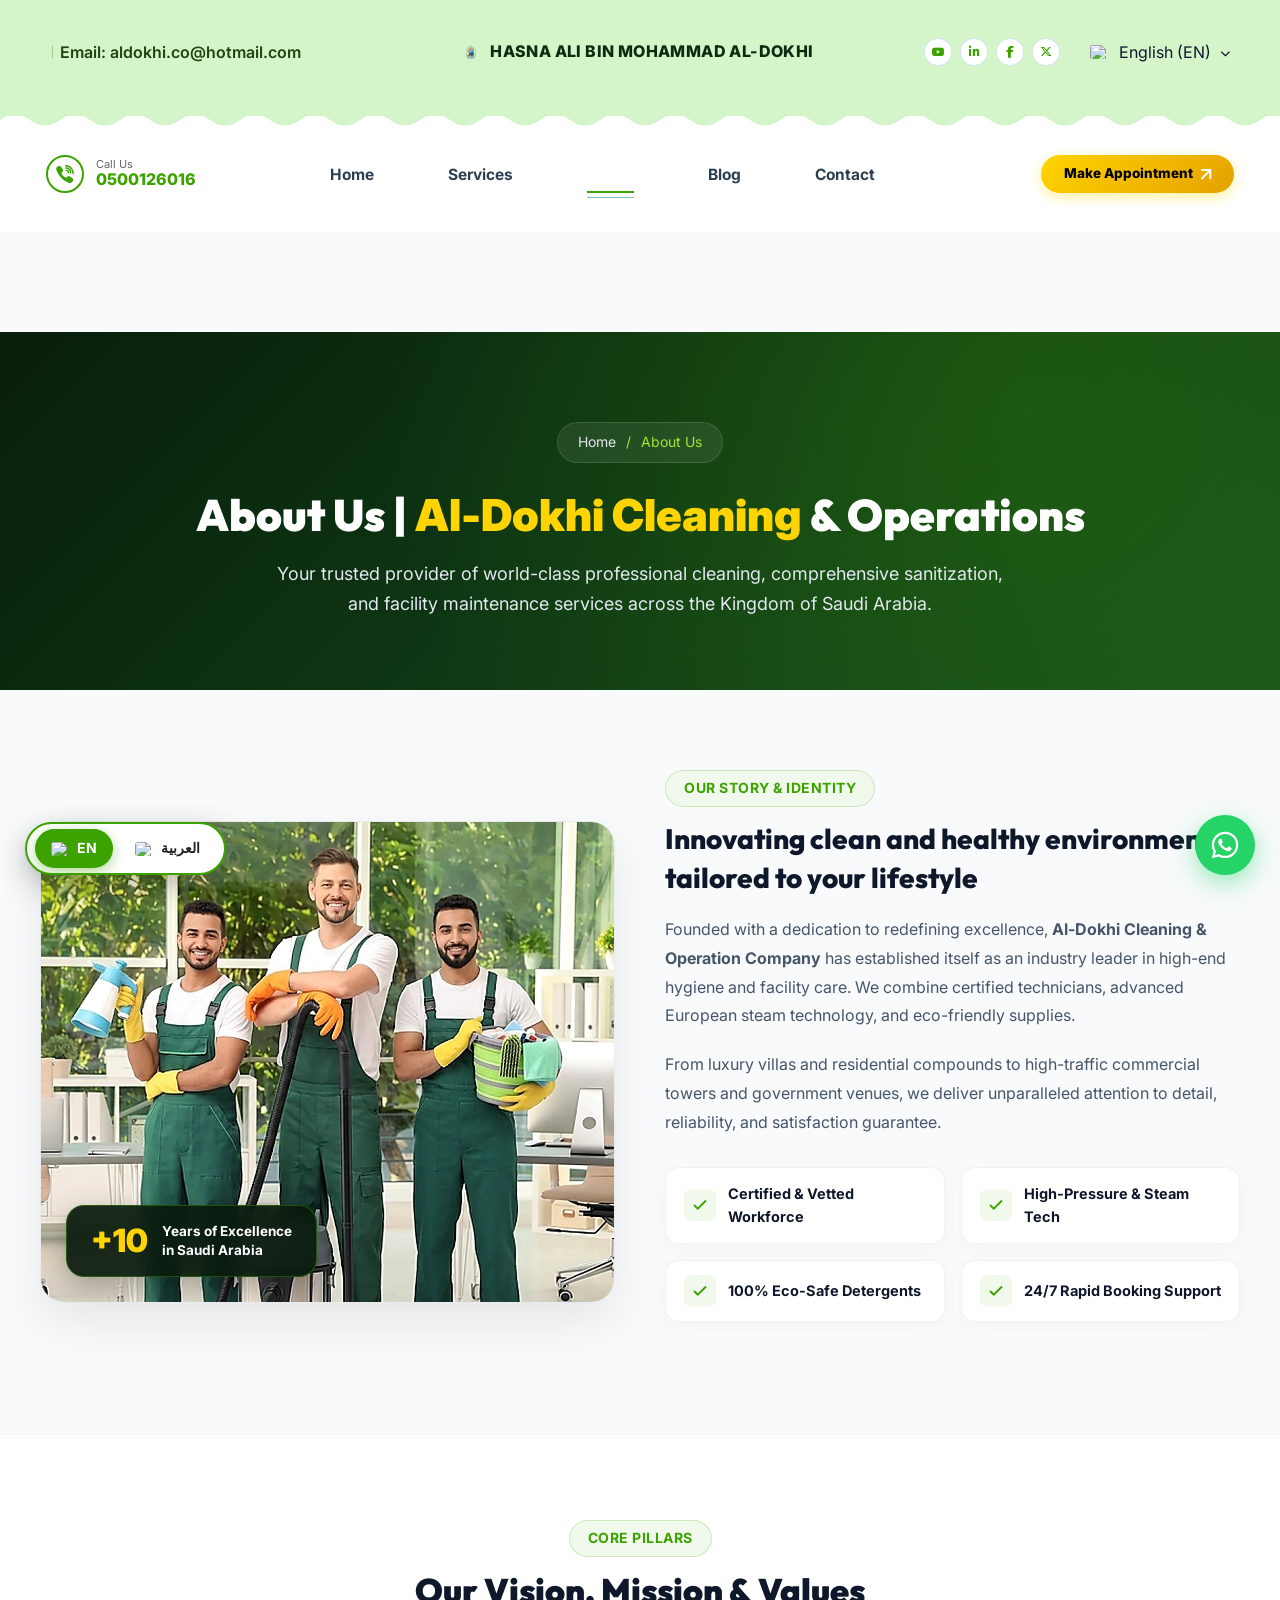
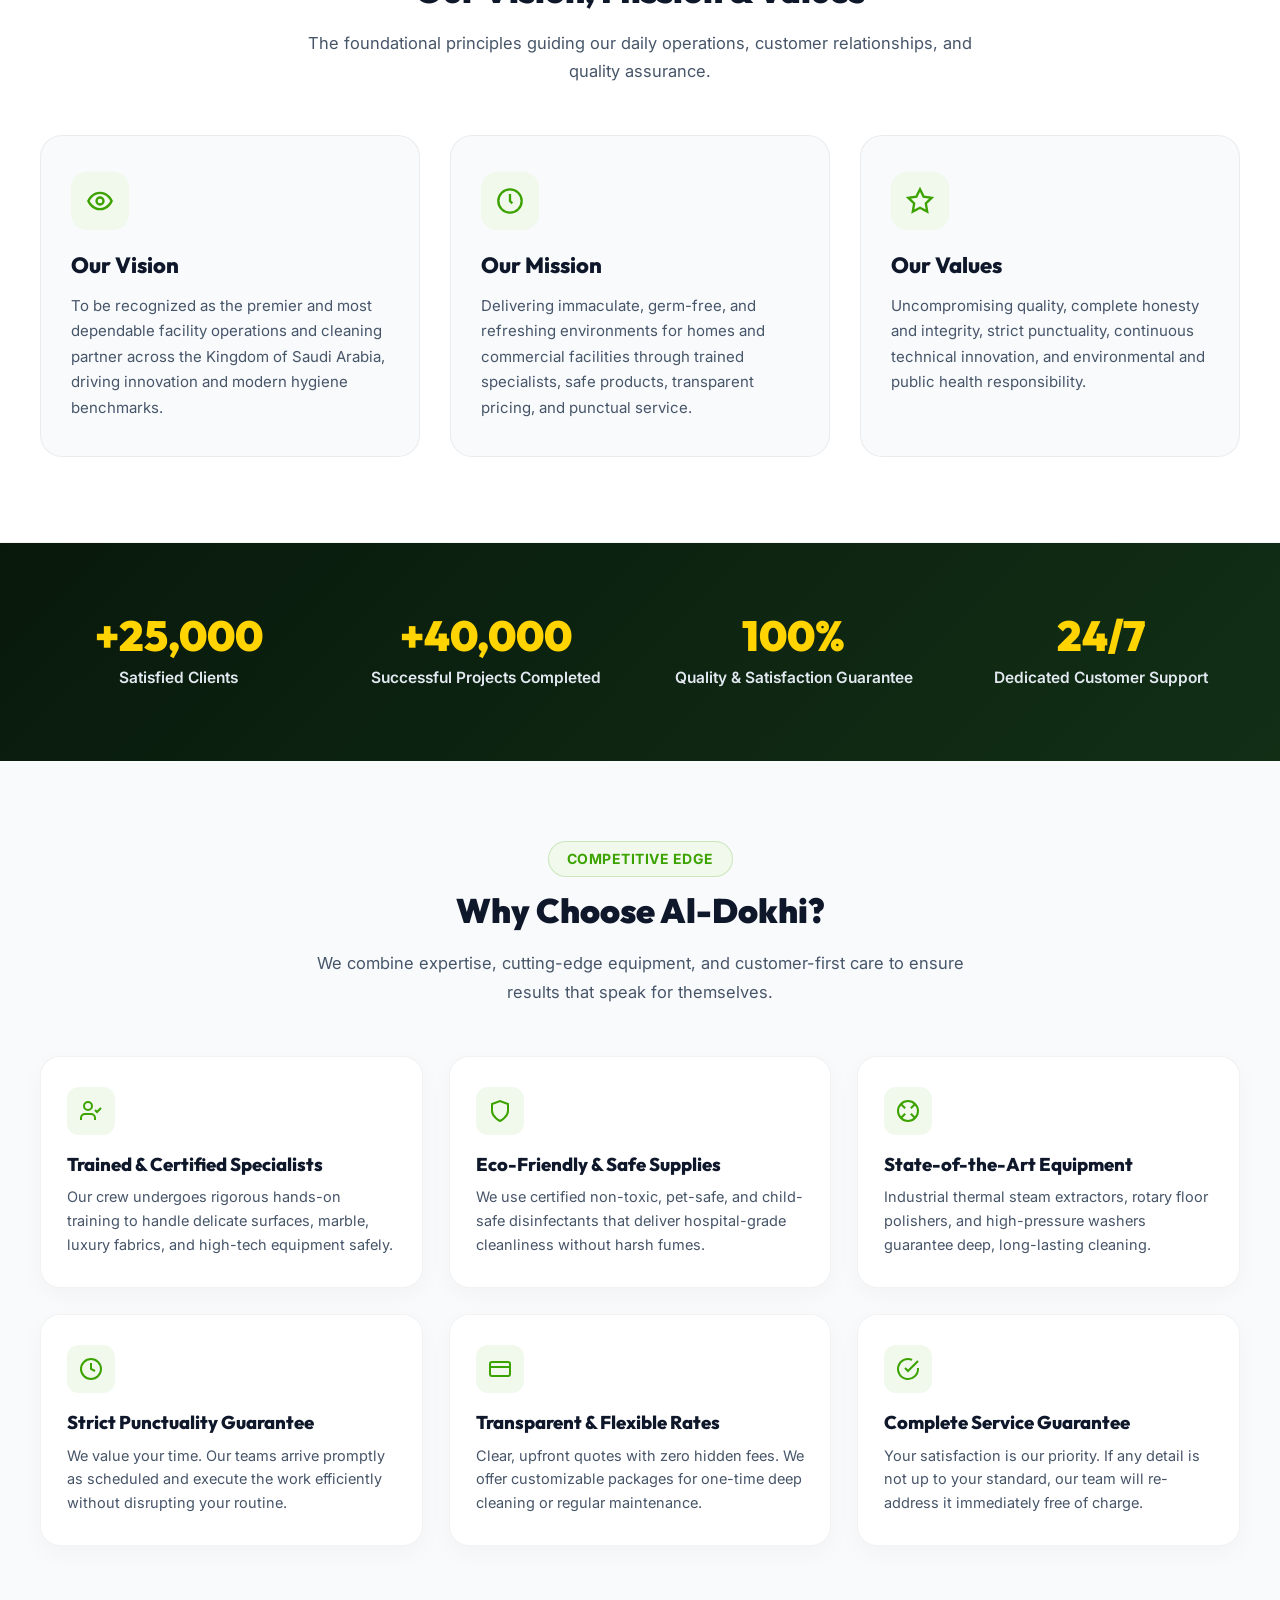
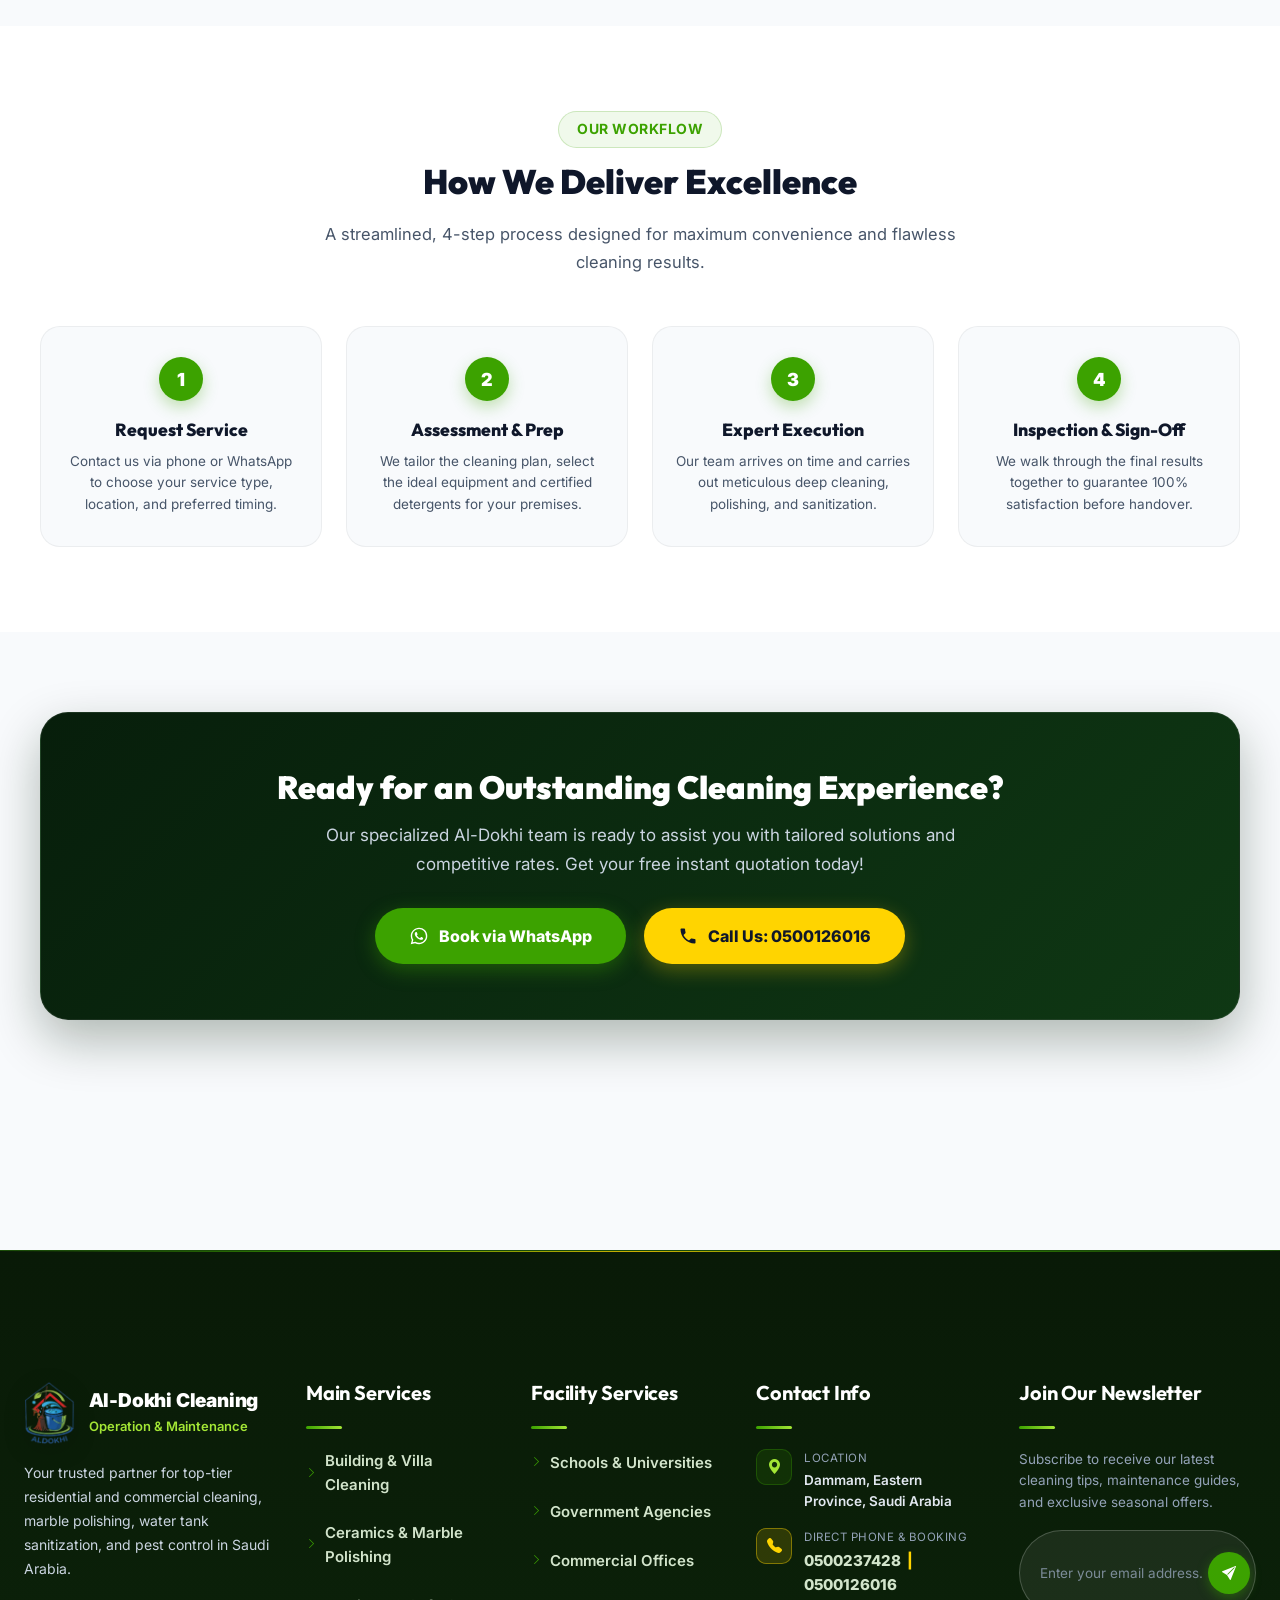
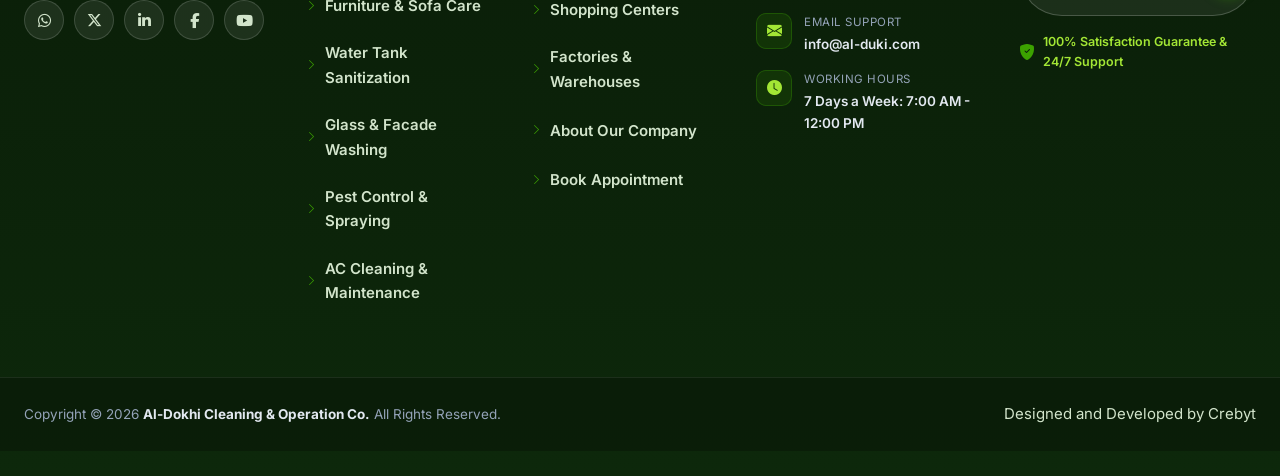
==== commit d0905161: "feat: add frontend assets and update HTML pages" ====
--- a/about-en.html
+++ b/about-en.html
@@ -2,6 +2,7 @@
 <html lang="en" dir="ltr">
 
 <head>
+    <meta name="google-site-verification" content="vgjdratMCXZtA6avayF_2I-vqXhSGAcq81rp04b1HEo" />
     <meta charset="UTF-8">
     <meta name="viewport" content="width=device-width, initial-scale=1.0">
     <title>About Us | Al-Dokhi Cleaning & Operation Company</title>
@@ -24,7 +25,7 @@
     <link rel='stylesheet' id='elementor-post-176-css' href='assets/css/post-176.css' media='all' />
     <link rel='stylesheet' id='elementor-post-6137-css' href='assets/css/post-6137.css' media='all' />
     <link rel='stylesheet' id='elementor-post-2511-css' href='assets/css/post-2511.css' media='all' />
-    <link rel='stylesheet' id='pxl-style-css' href='assets/css/pxl-style.min.css' media='all' />
+    <link rel='preload' as='style' id='pxl-style-css' href='assets/css/pxl-style.min.css' onload="this.onload=null;this.rel='stylesheet'" /><noscript><link rel='stylesheet' href='assets/css/pxl-style.min.css'></noscript>
     <link rel='stylesheet' id='pxl-main-css-css' href='assets/css/pxl-main-css.min.css' media='all' />
 
     <style id="en-native-styles">
@@ -1805,7 +1806,7 @@
                                                 <div class="pxl-logo " data-wow-delay="ms">
                                                     <div class="pxl-logo-inner"
                                                         style="display: flex; align-items: center; gap: 14px;">
-                                                        <a href="index-en.html"> <img src="assets/images/logo/logo.png"
+                                                        <a href="index-en.html"> <img src="assets/images/logo/logo.webp"
                                                                 style="max-height: 100px; width: auto; object-fit: contain;"
                                                                 class="attachment-full" alt="Al-Dokhi Cleaning" /> </a>
                                                         <span class="owner-name-tag"
@@ -2307,7 +2308,7 @@
                                     style="margin: 0; flex: 1; display: flex; justify-content: center; align-items: center;">
                                     <a href="index-en.html" title="Al-Dokhi Cleaning" rel="home"
                                         style="display: inline-flex; align-items: center; gap: 8px; text-decoration: none;"><img
-                                            src="assets/images/logo/logo.png"
+                                            src="assets/images/logo/logo.webp"
                                             style="height: 42px !important; max-height: 42px !important; width: auto; object-fit: contain;"
                                             alt="Al-Dokhi Cleaning" />
                                         <span
@@ -2320,7 +2321,7 @@
                                 <div class="pxl-header-menu-scroll">
                                     <div class="pxl-menu-close pxl-hide-xl pxl-close"></div>
                                     <div class="pxl-logo-mobile pxl-hide-xl"> <a href="index-en.html"
-                                            title="Al-Dokhi Cleaning" rel="home"><img src="assets/images/logo/logo.png"
+                                            title="Al-Dokhi Cleaning" rel="home"><img src="assets/images/logo/logo.webp"
                                                 alt="Al-Dokhi Cleaning" /><span class="mobile-brand-title"
                                                 style="font-family: 'Inter', sans-serif;">Al-Dokhi Cleaning</span></a>
                                     </div>
@@ -2710,7 +2711,7 @@
                         <!-- Col 1: Brand & Bio -->
                         <div class="footer-col footer-brand-col">
                             <a href="index-en.html" class="footer-logo-link">
-                                <img src="assets/images/logo/logo.png" alt="Al-Dokhi Cleaning"
+                                <img src="assets/images/logo/logo.webp" alt="Al-Dokhi Cleaning"
                                     class="footer-brand-logo" />
                                 <div class="footer-brand-text">
                                     <span class="footer-company-name">Al-Dokhi Cleaning</span>
@@ -2882,10 +2883,9 @@
     </div>
 
     <!-- Core Scripts for Header & Interactions -->
-    <script id="jquery-core-js"
-        src="https://demo.casethemes.net/genfresco/wp-includes/js/jquery/jquery.min.js?ver=3.7.1"></script>
-    <script id="pxl-core-main-js" src="assets/images/pxl-core-main.min.js"></script>
-    <script id="pxl-main-js" src="assets/images/pxl-main.min.js"></script>
+    <script defer id="jquery-core-js" src="assets/js/jquery.min.js"></script>
+    <script id="pxl-core-main-js" src="assets/js/pxl-core-main.min.js"></script>
+    <script id="pxl-main-js" src="assets/js/pxl-main.min.js"></script>
 
     <!-- Sticky Header & Mobile Menu Controller Script -->
     <script>
--- a/assets/css/elementor-icons.min.css
+++ b/assets/css/elementor-icons.min.css
@@ -1,2 +1,2 @@
 /*! elementor-icons - v5.53.0 - 16-07-2026 */
-@font-face{font-family:eicons;src:url(../fonts/eicons.eot?5.53.0);src:url(../fonts/eicons.eot?5.53.0#iefix) format("embedded-opentype"),url(../fonts/eicons.woff2?5.53.0) format("woff2"),url(../fonts/eicons.woff?5.53.0) format("woff"),url(../fonts/eicons.ttf?5.53.0) format("truetype"),url(../fonts/eicons.svg?5.53.0#eicon) format("svg");font-weight:400;font-style:normal}[class*=" eicon-"],[class^=eicon]{display:inline-block;font-family:eicons;font-size:inherit;font-weight:400;font-style:normal;font-variant:normal;line-height:1;text-rendering:auto;-webkit-font-smoothing:antialiased;-moz-osx-font-smoothing:grayscale}@keyframes a{0%{transform:rotate(0deg)}to{transform:rotate(359deg)}}.eicon-animation-spin{animation:a 2s infinite linear}.eicon-editor-link:before{content:"\e800"}.eicon-editor-unlink:before{content:"\e801"}.eicon-editor-external-link:before{content:"\e802"}.eicon-editor-close:before{content:"\e803"}.eicon-editor-list-ol:before{content:"\e804"}.eicon-editor-list-ul:before{content:"\e805"}.eicon-editor-bold:before{content:"\e806"}.eicon-editor-italic:before{content:"\e807"}.eicon-editor-underline:before{content:"\e808"}.eicon-editor-paragraph:before{content:"\e809"}.eicon-editor-h1:before{content:"\e80a"}.eicon-editor-h2:before{content:"\e80b"}.eicon-editor-h3:before{content:"\e80c"}.eicon-editor-h4:before{content:"\e80d"}.eicon-editor-h5:before{content:"\e80e"}.eicon-editor-h6:before{content:"\e80f"}.eicon-editor-quote:before{content:"\e810"}.eicon-editor-code:before{content:"\e811"}.eicon-elementor:before{content:"\e812"}.eicon-elementor-circle:before{content:"\e813"}.eicon-pojome:before{content:"\e814"}.eicon-plus:before{content:"\e815"}.eicon-menu-bar:before{content:"\e816"}.eicon-apps:before{content:"\e817"}.eicon-accordion:before{content:"\e818"}.eicon-alert:before{content:"\e819"}.eicon-animation-text:before{content:"\e81a"}.eicon-animation:before{content:"\e81b"}.eicon-banner:before{content:"\e81c"}.eicon-blockquote:before{content:"\e81d"}.eicon-button:before{content:"\e81e"}.eicon-call-to-action:before{content:"\e81f"}.eicon-captcha:before{content:"\e820"}.eicon-carousel:before{content:"\e821"}.eicon-checkbox:before{content:"\e822"}.eicon-columns:before{content:"\e823"}.eicon-countdown:before{content:"\e824"}.eicon-counter:before{content:"\e825"}.eicon-date:before{content:"\e826"}.eicon-divider-shape:before{content:"\e827"}.eicon-divider:before{content:"\e828"}.eicon-download-button:before{content:"\e829"}.eicon-dual-button:before{content:"\e82a"}.eicon-email-field:before{content:"\e82b"}.eicon-facebook-comments:before{content:"\e82c"}.eicon-facebook-like-box:before{content:"\e82d"}.eicon-form-horizontal:before{content:"\e82e"}.eicon-form-vertical:before{content:"\e82f"}.eicon-gallery-grid:before{content:"\e830"}.eicon-gallery-group:before{content:"\e831"}.eicon-gallery-justified:before{content:"\e832"}.eicon-gallery-masonry:before{content:"\e833"}.eicon-icon-box:before{content:"\e834"}.eicon-image-before-after:before{content:"\e835"}.eicon-image-box:before{content:"\e836"}.eicon-image-hotspot:before{content:"\e837"}.eicon-image-rollover:before{content:"\e838"}.eicon-info-box:before{content:"\e839"}.eicon-inner-section:before{content:"\e83a"}.eicon-mailchimp:before{content:"\e83b"}.eicon-menu-card:before{content:"\e83c"}.eicon-navigation-horizontal:before{content:"\e83d"}.eicon-nav-menu:before{content:"\e83e"}.eicon-navigation-vertical:before{content:"\e83f"}.eicon-number-field:before{content:"\e840"}.eicon-parallax:before{content:"\e841"}.eicon-php7:before{content:"\e842"}.eicon-post-list:before{content:"\e843"}.eicon-post-slider:before{content:"\e844"}.eicon-post:before{content:"\e845"}.eicon-posts-carousel:before{content:"\e846"}.eicon-posts-grid:before{content:"\e847"}.eicon-posts-group:before{content:"\e848"}.eicon-posts-justified:before{content:"\e849"}.eicon-posts-masonry:before{content:"\e84a"}.eicon-posts-ticker:before{content:"\e84b"}.eicon-price-list:before{content:"\e84c"}.eicon-price-table:before{content:"\e84d"}.eicon-radio:before{content:"\e84e"}.eicon-rtl:before{content:"\e84f"}.eicon-scroll:before{content:"\e850"}.eicon-search:before{content:"\e851"}.eicon-select:before{content:"\e852"}.eicon-share:before{content:"\e853"}.eicon-sidebar:before{content:"\e854"}.eicon-skill-bar:before{content:"\e855"}.eicon-slider-3d:before{content:"\e856"}.eicon-slider-album:before{content:"\e857"}.eicon-slider-device:before{content:"\e858"}.eicon-slider-full-screen:before{content:"\e859"}.eicon-slider-push:before{content:"\e85a"}.eicon-slider-vertical:before{content:"\e85b"}.eicon-slider-video:before{content:"\e85c"}.eicon-slides:before{content:"\e85d"}.eicon-social-icons:before{content:"\e85e"}.eicon-spacer:before{content:"\e85f"}.eicon-table:before{content:"\e860"}.eicon-tabs:before{content:"\e861"}.eicon-tel-field:before{content:"\e862"}.eicon-text-area:before{content:"\e863"}.eicon-text-field:before{content:"\e864"}.eicon-thumbnails-down:before{content:"\e865"}.eicon-thumbnails-half:before{content:"\e866"}.eicon-thumbnails-right:before{content:"\e867"}.eicon-time-line:before{content:"\e868"}.eicon-toggle:before{content:"\e869"}.eicon-url:before{content:"\e86a"}.eicon-t-letter:before{content:"\e86b"}.eicon-wordpress:before{content:"\e86c"}.eicon-text:before{content:"\e86d"}.eicon-anchor:before{content:"\e86e"}.eicon-bullet-list:before{content:"\e86f"}.eicon-code:before{content:"\e870"}.eicon-favorite:before{content:"\e871"}.eicon-google-maps:before{content:"\e872"}.eicon-image:before{content:"\e873"}.eicon-photo-library:before{content:"\e874"}.eicon-woocommerce:before{content:"\e875"}.eicon-youtube:before{content:"\e876"}.eicon-flip-box:before{content:"\e877"}.eicon-settings:before{content:"\e878"}.eicon-headphones:before{content:"\e879"}.eicon-testimonial:before{content:"\e87a"}.eicon-counter-circle:before{content:"\e87b"}.eicon-person:before{content:"\e87c"}.eicon-chevron-right:before{content:"\e87d"}.eicon-chevron-left:before{content:"\e87e"}.eicon-close:before{content:"\e87f"}.eicon-file-download:before{content:"\e880"}.eicon-save:before{content:"\e881"}.eicon-zoom-in:before{content:"\e882"}.eicon-shortcode:before{content:"\e883"}.eicon-nerd:before{content:"\e884"}.eicon-device-desktop:before{content:"\e885"}.eicon-device-tablet:before{content:"\e886"}.eicon-device-mobile:before{content:"\e887"}.eicon-document-file:before{content:"\e888"}.eicon-folder-o:before{content:"\e889"}.eicon-hypster:before{content:"\e88a"}.eicon-h-align-left:before{content:"\e88b"}.eicon-h-align-right:before{content:"\e88c"}.eicon-h-align-center:before{content:"\e88d"}.eicon-h-align-stretch:before{content:"\e88e"}.eicon-v-align-top:before{content:"\e88f"}.eicon-v-align-bottom:before{content:"\e890"}.eicon-v-align-middle:before{content:"\e891"}.eicon-v-align-stretch:before{content:"\e892"}.eicon-pro-icon:before{content:"\e893"}.eicon-mail:before{content:"\e894"}.eicon-lock-user:before{content:"\e895"}.eicon-testimonial-carousel:before{content:"\e896"}.eicon-media-carousel:before{content:"\e897"}.eicon-section:before{content:"\e898"}.eicon-column:before{content:"\e899"}.eicon-edit:before{content:"\e89a"}.eicon-clone:before{content:"\e89b"}.eicon-trash:before{content:"\e89c"}.eicon-play:before{content:"\e89d"}.eicon-angle-right:before{content:"\e89e"}.eicon-angle-left:before{content:"\e89f"}.eicon-animated-headline:before{content:"\e8a0"}.eicon-menu-toggle:before{content:"\e8a1"}.eicon-fb-embed:before{content:"\e8a2"}.eicon-fb-feed:before{content:"\e8a3"}.eicon-twitter-embed:before{content:"\e8a4"}.eicon-twitter-feed:before{content:"\e8a5"}.eicon-sync:before{content:"\e8a6"}.eicon-import-export:before{content:"\e8a7"}.eicon-check-circle:before{content:"\e8a8"}.eicon-library-save:before{content:"\e8a9"}.eicon-library-download:before{content:"\e9dd"}.eicon-insert:before{content:"\e8ab"}.eicon-preview-medium:before{content:"\e8ac"}.eicon-sort-down:before{content:"\e8ad"}.eicon-sort-up:before{content:"\e8ae"}.eicon-heading:before{content:"\e8af"}.eicon-logo:before{content:"\e8b0"}.eicon-meta-data:before{content:"\e8b1"}.eicon-post-content:before{content:"\e8b2"}.eicon-post-excerpt:before{content:"\e8b3"}.eicon-post-navigation:before{content:"\e8b4"}.eicon-yoast:before{content:"\e8b5"}.eicon-nerd-chuckle:before{content:"\e8b6"}.eicon-nerd-wink:before{content:"\e8b7"}.eicon-comments:before{content:"\e8b8"}.eicon-download-circle-o:before{content:"\e8b9"}.eicon-library-upload:before{content:"\e8ba"}.eicon-save-o:before{content:"\e8bb"}.eicon-upload-circle-o:before{content:"\e8bc"}.eicon-ellipsis-h:before{content:"\e8bd"}.eicon-ellipsis-v:before{content:"\e8be"}.eicon-arrow-left:before{content:"\e8bf"}.eicon-arrow-right:before{content:"\e8c0"}.eicon-arrow-up:before{content:"\e8c1"}.eicon-arrow-down:before{content:"\e8c2"}.eicon-play-o:before{content:"\e8c3"}.eicon-archive-posts:before{content:"\e8c4"}.eicon-archive-title:before{content:"\e8c5"}.eicon-featured-image:before{content:"\e8c6"}.eicon-post-info:before{content:"\e8c7"}.eicon-post-title:before{content:"\e8c8"}.eicon-site-logo:before{content:"\e8c9"}.eicon-site-search:before{content:"\e8ca"}.eicon-site-title:before{content:"\e8cb"}.eicon-plus-square:before{content:"\e8cc"}.eicon-minus-square:before{content:"\e8cd"}.eicon-cloud-check:before{content:"\e8ce"}.eicon-drag-n-drop:before{content:"\e8cf"}.eicon-welcome:before{content:"\e8d0"}.eicon-handle:before{content:"\e8d1"}.eicon-cart:before{content:"\e8d2"}.eicon-product-add-to-cart:before{content:"\e8d3"}.eicon-product-breadcrumbs:before{content:"\e8d4"}.eicon-product-categories:before{content:"\e8d5"}.eicon-product-description:before{content:"\e8d6"}.eicon-product-images:before{content:"\e8d7"}.eicon-product-info:before{content:"\e8d8"}.eicon-product-meta:before{content:"\e8d9"}.eicon-product-pages:before{content:"\e8da"}.eicon-product-price:before{content:"\e8db"}.eicon-product-rating:before{content:"\e8dc"}.eicon-product-related:before{content:"\e8dd"}.eicon-product-stock:before{content:"\e8de"}.eicon-product-tabs:before{content:"\e8df"}.eicon-product-title:before{content:"\e8e0"}.eicon-product-upsell:before{content:"\e8e1"}.eicon-products:before{content:"\e8e2"}.eicon-bag-light:before{content:"\e8e3"}.eicon-bag-medium:before{content:"\e8e4"}.eicon-bag-solid:before{content:"\e8e5"}.eicon-basket-light:before{content:"\e8e6"}.eicon-basket-medium:before{content:"\e8e7"}.eicon-basket-solid:before{content:"\e8e8"}.eicon-cart-light:before{content:"\e8e9"}.eicon-cart-medium:before{content:"\e8ea"}.eicon-cart-solid:before{content:"\e8eb"}.eicon-exchange:before{content:"\e8ec"}.eicon-preview-thin:before{content:"\e8ed"}.eicon-device-laptop:before{content:"\e8ee"}.eicon-collapse:before{content:"\e8ef"}.eicon-expand:before{content:"\e8f0"}.eicon-navigator:before{content:"\e8f1"}.eicon-plug:before{content:"\e8f2"}.eicon-dashboard:before{content:"\e8f3"}.eicon-typography:before{content:"\e8f4"}.eicon-info-circle-o:before{content:"\e8f5"}.eicon-integration:before{content:"\e8f6"}.eicon-plus-circle-o:before{content:"\e8f7"}.eicon-rating:before{content:"\e8f8"}.eicon-review:before{content:"\e8f9"}.eicon-tools:before{content:"\e8fa"}.eicon-loading:before{content:"\e8fb"}.eicon-sitemap:before{content:"\e8fc"}.eicon-click:before{content:"\e8fd"}.eicon-clock:before{content:"\e8fe"}.eicon-library-open:before{content:"\e8ff"}.eicon-warning:before{content:"\e900"}.eicon-flow:before{content:"\e901"}.eicon-cursor-move:before{content:"\e902"}.eicon-arrow-circle-left:before{content:"\e903"}.eicon-flash:before{content:"\e904"}.eicon-redo:before{content:"\e905"}.eicon-ban:before{content:"\e906"}.eicon-barcode:before{content:"\e907"}.eicon-calendar:before{content:"\e908"}.eicon-caret-left:before{content:"\e909"}.eicon-caret-right:before{content:"\e90a"}.eicon-caret-up:before{content:"\e90b"}.eicon-chain-broken:before{content:"\e90c"}.eicon-check-circle-o:before{content:"\e90d"}.eicon-check:before{content:"\e90e"}.eicon-chevron-double-left:before{content:"\e90f"}.eicon-chevron-double-right:before{content:"\e910"}.eicon-undo:before{content:"\e911"}.eicon-filter:before{content:"\e912"}.eicon-circle-o:before{content:"\e913"}.eicon-circle:before{content:"\e914"}.eicon-clock-o:before{content:"\e915"}.eicon-cog:before{content:"\e916"}.eicon-cogs:before{content:"\e917"}.eicon-commenting-o:before{content:"\e918"}.eicon-copy:before{content:"\e919"}.eicon-database:before{content:"\e91a"}.eicon-dot-circle-o:before{content:"\e91b"}.eicon-envelope:before{content:"\e91c"}.eicon-external-link-square:before{content:"\e91d"}.eicon-eyedropper:before{content:"\e91e"}.eicon-folder:before{content:"\e91f"}.eicon-font:before{content:"\e920"}.eicon-adjust:before{content:"\e921"}.eicon-lightbox:before{content:"\e922"}.eicon-heart-o:before{content:"\e923"}.eicon-history:before{content:"\e924"}.eicon-image-bold:before{content:"\e925"}.eicon-info-circle:before{content:"\e926"}.eicon-link:before{content:"\e927"}.eicon-long-arrow-left:before{content:"\e928"}.eicon-long-arrow-right:before{content:"\e929"}.eicon-caret-down:before{content:"\e92a"}.eicon-paint-brush:before{content:"\e92b"}.eicon-pencil:before{content:"\e92c"}.eicon-plus-circle:before{content:"\e92d"}.eicon-zoom-in-bold:before{content:"\e92e"}.eicon-sort-amount-desc:before{content:"\e92f"}.eicon-sign-out:before{content:"\e930"}.eicon-spinner:before{content:"\e931"}.eicon-square:before{content:"\e932"}.eicon-star-o:before{content:"\e933"}.eicon-star:before{content:"\e934"}.eicon-text-align-justify:before{content:"\e935"}.eicon-text-align-center:before{content:"\e936"}.eicon-tags:before{content:"\e937"}.eicon-text-align-left:before{content:"\e938"}.eicon-text-align-right:before{content:"\e939"}.eicon-close-circle:before{content:"\e93a"}.eicon-trash-o:before{content:"\e93b"}.eicon-font-awesome:before{content:"\e93c"}.eicon-user-circle-o:before{content:"\e93d"}.eicon-video-camera:before{content:"\e93e"}.eicon-heart:before{content:"\e93f"}.eicon-wrench:before{content:"\e940"}.eicon-help:before{content:"\e941"}.eicon-help-o:before{content:"\e942"}.eicon-zoom-out-bold:before{content:"\e943"}.eicon-plus-square-o:before{content:"\e944"}.eicon-minus-square-o:before{content:"\e945"}.eicon-minus-circle:before{content:"\e946"}.eicon-minus-circle-o:before{content:"\e947"}.eicon-code-bold:before{content:"\e948"}.eicon-cloud-upload:before{content:"\e949"}.eicon-search-bold:before{content:"\e94a"}.eicon-map-pin:before{content:"\e94b"}.eicon-meetup:before{content:"\e94c"}.eicon-slideshow:before{content:"\e94d"}.eicon-t-letter-bold:before{content:"\e94e"}.eicon-preferences:before{content:"\e94f"}.eicon-table-of-contents:before{content:"\e950"}.eicon-tv:before{content:"\e951"}.eicon-upload:before{content:"\e952"}.eicon-instagram-comments:before{content:"\e953"}.eicon-instagram-nested-gallery:before{content:"\e954"}.eicon-instagram-post:before{content:"\e955"}.eicon-instagram-video:before{content:"\e956"}.eicon-instagram-gallery:before{content:"\e957"}.eicon-instagram-likes:before{content:"\e958"}.eicon-facebook:before{content:"\e959"}.eicon-twitter:before{content:"\e95a"}.eicon-pinterest:before{content:"\e95b"}.eicon-frame-expand:before{content:"\e95c"}.eicon-frame-minimize:before{content:"\e95d"}.eicon-archive:before{content:"\e95e"}.eicon-colors-typography:before{content:"\e95f"}.eicon-custom:before{content:"\e960"}.eicon-footer:before{content:"\e961"}.eicon-header:before{content:"\e962"}.eicon-layout-settings:before{content:"\e963"}.eicon-lightbox-expand:before{content:"\e964"}.eicon-error-404:before{content:"\e965"}.eicon-theme-style:before{content:"\e966"}.eicon-search-results:before{content:"\e967"}.eicon-single-post:before{content:"\e968"}.eicon-site-identity:before{content:"\e969"}.eicon-theme-builder:before{content:"\e96a"}.eicon-download-bold:before{content:"\e96b"}.eicon-share-arrow:before{content:"\e96c"}.eicon-global-settings:before{content:"\e96d"}.eicon-user-preferences:before{content:"\e96e"}.eicon-lock:before{content:"\e96f"}.eicon-export-kit:before{content:"\e970"}.eicon-import-kit:before{content:"\e971"}.eicon-lottie:before{content:"\e972"}.eicon-products-archive:before{content:"\e973"}.eicon-single-product:before{content:"\e974"}.eicon-disable-trash-o:before{content:"\e975"}.eicon-single-page:before{content:"\e976"}.eicon-wordpress-light:before{content:"\e977"}.eicon-cogs-check:before{content:"\e978"}.eicon-custom-css:before{content:"\e979"}.eicon-global-colors:before{content:"\e97a"}.eicon-globe:before{content:"\e97b"}.eicon-typography-1:before{content:"\e97c"}.eicon-background:before{content:"\e97d"}.eicon-device-responsive:before{content:"\e97e"}.eicon-device-wide:before{content:"\e97f"}.eicon-code-highlight:before{content:"\e980"}.eicon-video-playlist:before{content:"\e981"}.eicon-download-kit:before{content:"\e982"}.eicon-kit-details:before{content:"\e983"}.eicon-kit-parts:before{content:"\e984"}.eicon-kit-upload:before{content:"\e985"}.eicon-kit-plugins:before{content:"\e986"}.eicon-kit-upload-alt:before{content:"\e987"}.eicon-hotspot:before{content:"\e988"}.eicon-paypal-button:before{content:"\e989"}.eicon-shape:before{content:"\e98a"}.eicon-wordart:before{content:"\e98b"}.eicon-checkout:before{content:"\e98c"}.eicon-container:before{content:"\e98d"}.eicon-flip:before{content:"\e98e"}.eicon-info:before{content:"\e98f"}.eicon-my-account:before{content:"\e990"}.eicon-purchase-summary:before{content:"\e991"}.eicon-page-transition:before{content:"\e992"}.eicon-spotify:before{content:"\e993"}.eicon-stripe-button:before{content:"\e994"}.eicon-woo-settings:before{content:"\e995"}.eicon-woo-cart:before{content:"\e996"}.eicon-grow:before{content:"\e997"}.eicon-order-end:before{content:"\e998"}.eicon-nowrap:before{content:"\e999"}.eicon-order-start:before{content:"\e99a"}.eicon-progress-tracker:before{content:"\e99b"}.eicon-shrink:before{content:"\e99c"}.eicon-wrap:before{content:"\e99d"}.eicon-align-center-h:before{content:"\e99e"}.eicon-align-center-v:before{content:"\e99f"}.eicon-align-end-h:before{content:"\e9a0"}.eicon-align-end-v:before{content:"\e9a1"}.eicon-align-start-h:before{content:"\e9a2"}.eicon-align-start-v:before{content:"\e9a3"}.eicon-align-stretch-h:before{content:"\e9a4"}.eicon-align-stretch-v:before{content:"\e9a5"}.eicon-justify-center-h:before{content:"\e9a6"}.eicon-justify-center-v:before{content:"\e9a7"}.eicon-justify-end-h:before{content:"\e9a8"}.eicon-justify-end-v:before{content:"\e9a9"}.eicon-justify-space-around-h:before{content:"\e9aa"}.eicon-justify-space-around-v:before{content:"\e9ab"}.eicon-justify-space-between-h:before{content:"\e9ac"}.eicon-justify-space-between-v:before{content:"\e9ad"}.eicon-justify-space-evenly-h:before{content:"\e9ae"}.eicon-justify-space-evenly-v:before{content:"\e9af"}.eicon-justify-start-h:before{content:"\e9b0"}.eicon-justify-start-v:before{content:"\e9b1"}.eicon-woocommerce-cross-sells:before{content:"\e9b2"}.eicon-woocommerce-notices:before{content:"\e9b3"}.eicon-inner-container:before{content:"\e9b4"}.eicon-warning-full:before{content:"\e9b5"}.eicon-exit:before{content:"\e9b6"}.eicon-loop-builder:before{content:"\e9b7"}.eicon-notes:before{content:"\e9b8"}.eicon-read:before{content:"\e9b9"}.eicon-unread:before{content:"\e9ba"}.eicon-carousel-loop:before{content:"\e9bb"}.eicon-mega-menu:before{content:"\eb78"}.eicon-nested-carousel:before{content:"\e9bd"}.eicon-ai:before{content:"\e9be"}.eicon-taxonomy-filter:before{content:"\eb7d"}.eicon-container-grid:before{content:"\ef02"}.eicon-upgrade:before{content:"\e9c1"}.eicon-advanced:before{content:"\eb84"}.eicon-div-block:before{content:"\eb9b"}.eicon-notification:before{content:"\e9c3"}.eicon-light-mode:before{content:"\e9c4"}.eicon-dark-mode:before{content:"\e9c5"}.eicon-upgrade-crown:before{content:"\e9c6"}.eicon-off-canvas:before{content:"\e9c7"}.eicon-speakerphone:before{content:"\e9c9"}.eicon-ehp-cta:before{content:"\e9cb"}.eicon-ehp-forms:before{content:"\e9bc"}.eicon-ehp-hero:before{content:"\e9ca"}.eicon-ehp-zigzag:before{content:"\e9cc"}.eicon-e-button:before{content:"\e9ce"}.eicon-flexbox:before{content:"\e9d0"}.eicon-paragraph:before{content:"\e9d1"}.eicon-icon:before{content:"\e9d2"}.eicon-e-image:before{content:"\e9d3"}.eicon-video:before{content:"\e9d4"}.eicon-svg:before{content:"\e9d5"}.eicon-e-divider:before{content:"\e9d6"}.eicon-e-heading:before{content:"\e9d7"}.eicon-atomic:before{content:"\ebae"}.eicon-library-delete:before{content:"\e9d8"}.eicon-library-copy:before{content:"\e9d9"}.eicon-library-folder-empty:before{content:"\e9da"}.eicon-library-move:before{content:"\e9db"}.eicon-library-edit:before{content:"\e9dc"}.eicon-library-subscription-upgrade:before{content:"\e9de"}.eicon-library-folder-view:before{content:"\e9df"}.eicon-library-grid:before{content:"\e9e1"}.eicon-library-cloud-connect:before{content:"\e9e2"}.eicon-library-import:before{content:"\e9e3"}.eicon-library-list:before{content:"\e9e4"}.eicon-library-cloud-empty:before{content:"\e9e5"}.eicon-folder-plus:before{content:"\e8aa"}.eicon-library-folder:before{content:"\e9e6"}.eicon-accessibility:before{content:"\e9bf"}.eicon-lock-outline:before{content:"\e9e7"}.eicon-e-youtube:before{content:"\e9e8"}.eicon-contact:before{content:"\ebd2"}.eicon-layout:before{content:"\ebd8"}.eicon-components:before{content:"\ebd9"}.eicon-tab-content:before{content:"\ebda"}.eicon-tab-menu:before{content:"\ebdb"}.eicon-atomic-label:before{content:"\e9ee"}.eicon-atomic-form:before{content:"\e9ef"}.eicon-atomic-submit-button:before{content:"\e9f0"}.eicon-atomic-input:before{content:"\e9f1"}.eicon-atomic-text-area:before{content:"\e9f2"}.eicon-atomic-select:before{content:"\e9f3"}.eicon-atomic-checkbox:before{content:"\e9f4"}.eicon-atomic-radiobutton:before{content:"\e9f5"}.eicon-atomic-file-upload:before{content:"\ebe9"}.eicon-atomic-time-picker:before{content:"\ebea"}.eicon-atomic-date-picker:before{content:"\ebeb"}.eicon-upgrade-crown-full:before{content:"\ef03"}.eicon-after:before{content:"\ebfa"}.eicon-pagination-item:before{content:"\ebfb"}.eicon-before:before{content:"\ebfc"}.eicon-pagination:before{content:"\ebfd"}.eicon-loop-item:before{content:"\ec00"}.eicon-loop-widget:before{content:"\ec01"}.eicon-x-twitter:before{content:"\ef04"}.eicon-eye:before{content:"\e8ac"}.eicon-elementor-square:before{content:"\e813"}+@font-face{font-family:eicons;font-display:swap;src:url(../fonts/eicons.eot?5.53.0);src:url(../fonts/eicons.eot?5.53.0#iefix) format("embedded-opentype"),url(../fonts/eicons.woff2?5.53.0) format("woff2"),url(../fonts/eicons.woff?5.53.0) format("woff"),url(../fonts/eicons.ttf?5.53.0) format("truetype"),url(../fonts/eicons.svg?5.53.0#eicon) format("svg");font-weight:400;font-style:normal}[class*=" eicon-"],[class^=eicon]{display:inline-block;font-family:eicons;font-size:inherit;font-weight:400;font-style:normal;font-variant:normal;line-height:1;text-rendering:auto;-webkit-font-smoothing:antialiased;-moz-osx-font-smoothing:grayscale}@keyframes a{0%{transform:rotate(0deg)}to{transform:rotate(359deg)}}.eicon-animation-spin{animation:a 2s infinite linear}.eicon-editor-link:before{content:"\e800"}.eicon-editor-unlink:before{content:"\e801"}.eicon-editor-external-link:before{content:"\e802"}.eicon-editor-close:before{content:"\e803"}.eicon-editor-list-ol:before{content:"\e804"}.eicon-editor-list-ul:before{content:"\e805"}.eicon-editor-bold:before{content:"\e806"}.eicon-editor-italic:before{content:"\e807"}.eicon-editor-underline:before{content:"\e808"}.eicon-editor-paragraph:before{content:"\e809"}.eicon-editor-h1:before{content:"\e80a"}.eicon-editor-h2:before{content:"\e80b"}.eicon-editor-h3:before{content:"\e80c"}.eicon-editor-h4:before{content:"\e80d"}.eicon-editor-h5:before{content:"\e80e"}.eicon-editor-h6:before{content:"\e80f"}.eicon-editor-quote:before{content:"\e810"}.eicon-editor-code:before{content:"\e811"}.eicon-elementor:before{content:"\e812"}.eicon-elementor-circle:before{content:"\e813"}.eicon-pojome:before{content:"\e814"}.eicon-plus:before{content:"\e815"}.eicon-menu-bar:before{content:"\e816"}.eicon-apps:before{content:"\e817"}.eicon-accordion:before{content:"\e818"}.eicon-alert:before{content:"\e819"}.eicon-animation-text:before{content:"\e81a"}.eicon-animation:before{content:"\e81b"}.eicon-banner:before{content:"\e81c"}.eicon-blockquote:before{content:"\e81d"}.eicon-button:before{content:"\e81e"}.eicon-call-to-action:before{content:"\e81f"}.eicon-captcha:before{content:"\e820"}.eicon-carousel:before{content:"\e821"}.eicon-checkbox:before{content:"\e822"}.eicon-columns:before{content:"\e823"}.eicon-countdown:before{content:"\e824"}.eicon-counter:before{content:"\e825"}.eicon-date:before{content:"\e826"}.eicon-divider-shape:before{content:"\e827"}.eicon-divider:before{content:"\e828"}.eicon-download-button:before{content:"\e829"}.eicon-dual-button:before{content:"\e82a"}.eicon-email-field:before{content:"\e82b"}.eicon-facebook-comments:before{content:"\e82c"}.eicon-facebook-like-box:before{content:"\e82d"}.eicon-form-horizontal:before{content:"\e82e"}.eicon-form-vertical:before{content:"\e82f"}.eicon-gallery-grid:before{content:"\e830"}.eicon-gallery-group:before{content:"\e831"}.eicon-gallery-justified:before{content:"\e832"}.eicon-gallery-masonry:before{content:"\e833"}.eicon-icon-box:before{content:"\e834"}.eicon-image-before-after:before{content:"\e835"}.eicon-image-box:before{content:"\e836"}.eicon-image-hotspot:before{content:"\e837"}.eicon-image-rollover:before{content:"\e838"}.eicon-info-box:before{content:"\e839"}.eicon-inner-section:before{content:"\e83a"}.eicon-mailchimp:before{content:"\e83b"}.eicon-menu-card:before{content:"\e83c"}.eicon-navigation-horizontal:before{content:"\e83d"}.eicon-nav-menu:before{content:"\e83e"}.eicon-navigation-vertical:before{content:"\e83f"}.eicon-number-field:before{content:"\e840"}.eicon-parallax:before{content:"\e841"}.eicon-php7:before{content:"\e842"}.eicon-post-list:before{content:"\e843"}.eicon-post-slider:before{content:"\e844"}.eicon-post:before{content:"\e845"}.eicon-posts-carousel:before{content:"\e846"}.eicon-posts-grid:before{content:"\e847"}.eicon-posts-group:before{content:"\e848"}.eicon-posts-justified:before{content:"\e849"}.eicon-posts-masonry:before{content:"\e84a"}.eicon-posts-ticker:before{content:"\e84b"}.eicon-price-list:before{content:"\e84c"}.eicon-price-table:before{content:"\e84d"}.eicon-radio:before{content:"\e84e"}.eicon-rtl:before{content:"\e84f"}.eicon-scroll:before{content:"\e850"}.eicon-search:before{content:"\e851"}.eicon-select:before{content:"\e852"}.eicon-share:before{content:"\e853"}.eicon-sidebar:before{content:"\e854"}.eicon-skill-bar:before{content:"\e855"}.eicon-slider-3d:before{content:"\e856"}.eicon-slider-album:before{content:"\e857"}.eicon-slider-device:before{content:"\e858"}.eicon-slider-full-screen:before{content:"\e859"}.eicon-slider-push:before{content:"\e85a"}.eicon-slider-vertical:before{content:"\e85b"}.eicon-slider-video:before{content:"\e85c"}.eicon-slides:before{content:"\e85d"}.eicon-social-icons:before{content:"\e85e"}.eicon-spacer:before{content:"\e85f"}.eicon-table:before{content:"\e860"}.eicon-tabs:before{content:"\e861"}.eicon-tel-field:before{content:"\e862"}.eicon-text-area:before{content:"\e863"}.eicon-text-field:before{content:"\e864"}.eicon-thumbnails-down:before{content:"\e865"}.eicon-thumbnails-half:before{content:"\e866"}.eicon-thumbnails-right:before{content:"\e867"}.eicon-time-line:before{content:"\e868"}.eicon-toggle:before{content:"\e869"}.eicon-url:before{content:"\e86a"}.eicon-t-letter:before{content:"\e86b"}.eicon-wordpress:before{content:"\e86c"}.eicon-text:before{content:"\e86d"}.eicon-anchor:before{content:"\e86e"}.eicon-bullet-list:before{content:"\e86f"}.eicon-code:before{content:"\e870"}.eicon-favorite:before{content:"\e871"}.eicon-google-maps:before{content:"\e872"}.eicon-image:before{content:"\e873"}.eicon-photo-library:before{content:"\e874"}.eicon-woocommerce:before{content:"\e875"}.eicon-youtube:before{content:"\e876"}.eicon-flip-box:before{content:"\e877"}.eicon-settings:before{content:"\e878"}.eicon-headphones:before{content:"\e879"}.eicon-testimonial:before{content:"\e87a"}.eicon-counter-circle:before{content:"\e87b"}.eicon-person:before{content:"\e87c"}.eicon-chevron-right:before{content:"\e87d"}.eicon-chevron-left:before{content:"\e87e"}.eicon-close:before{content:"\e87f"}.eicon-file-download:before{content:"\e880"}.eicon-save:before{content:"\e881"}.eicon-zoom-in:before{content:"\e882"}.eicon-shortcode:before{content:"\e883"}.eicon-nerd:before{content:"\e884"}.eicon-device-desktop:before{content:"\e885"}.eicon-device-tablet:before{content:"\e886"}.eicon-device-mobile:before{content:"\e887"}.eicon-document-file:before{content:"\e888"}.eicon-folder-o:before{content:"\e889"}.eicon-hypster:before{content:"\e88a"}.eicon-h-align-left:before{content:"\e88b"}.eicon-h-align-right:before{content:"\e88c"}.eicon-h-align-center:before{content:"\e88d"}.eicon-h-align-stretch:before{content:"\e88e"}.eicon-v-align-top:before{content:"\e88f"}.eicon-v-align-bottom:before{content:"\e890"}.eicon-v-align-middle:before{content:"\e891"}.eicon-v-align-stretch:before{content:"\e892"}.eicon-pro-icon:before{content:"\e893"}.eicon-mail:before{content:"\e894"}.eicon-lock-user:before{content:"\e895"}.eicon-testimonial-carousel:before{content:"\e896"}.eicon-media-carousel:before{content:"\e897"}.eicon-section:before{content:"\e898"}.eicon-column:before{content:"\e899"}.eicon-edit:before{content:"\e89a"}.eicon-clone:before{content:"\e89b"}.eicon-trash:before{content:"\e89c"}.eicon-play:before{content:"\e89d"}.eicon-angle-right:before{content:"\e89e"}.eicon-angle-left:before{content:"\e89f"}.eicon-animated-headline:before{content:"\e8a0"}.eicon-menu-toggle:before{content:"\e8a1"}.eicon-fb-embed:before{content:"\e8a2"}.eicon-fb-feed:before{content:"\e8a3"}.eicon-twitter-embed:before{content:"\e8a4"}.eicon-twitter-feed:before{content:"\e8a5"}.eicon-sync:before{content:"\e8a6"}.eicon-import-export:before{content:"\e8a7"}.eicon-check-circle:before{content:"\e8a8"}.eicon-library-save:before{content:"\e8a9"}.eicon-library-download:before{content:"\e9dd"}.eicon-insert:before{content:"\e8ab"}.eicon-preview-medium:before{content:"\e8ac"}.eicon-sort-down:before{content:"\e8ad"}.eicon-sort-up:before{content:"\e8ae"}.eicon-heading:before{content:"\e8af"}.eicon-logo:before{content:"\e8b0"}.eicon-meta-data:before{content:"\e8b1"}.eicon-post-content:before{content:"\e8b2"}.eicon-post-excerpt:before{content:"\e8b3"}.eicon-post-navigation:before{content:"\e8b4"}.eicon-yoast:before{content:"\e8b5"}.eicon-nerd-chuckle:before{content:"\e8b6"}.eicon-nerd-wink:before{content:"\e8b7"}.eicon-comments:before{content:"\e8b8"}.eicon-download-circle-o:before{content:"\e8b9"}.eicon-library-upload:before{content:"\e8ba"}.eicon-save-o:before{content:"\e8bb"}.eicon-upload-circle-o:before{content:"\e8bc"}.eicon-ellipsis-h:before{content:"\e8bd"}.eicon-ellipsis-v:before{content:"\e8be"}.eicon-arrow-left:before{content:"\e8bf"}.eicon-arrow-right:before{content:"\e8c0"}.eicon-arrow-up:before{content:"\e8c1"}.eicon-arrow-down:before{content:"\e8c2"}.eicon-play-o:before{content:"\e8c3"}.eicon-archive-posts:before{content:"\e8c4"}.eicon-archive-title:before{content:"\e8c5"}.eicon-featured-image:before{content:"\e8c6"}.eicon-post-info:before{content:"\e8c7"}.eicon-post-title:before{content:"\e8c8"}.eicon-site-logo:before{content:"\e8c9"}.eicon-site-search:before{content:"\e8ca"}.eicon-site-title:before{content:"\e8cb"}.eicon-plus-square:before{content:"\e8cc"}.eicon-minus-square:before{content:"\e8cd"}.eicon-cloud-check:before{content:"\e8ce"}.eicon-drag-n-drop:before{content:"\e8cf"}.eicon-welcome:before{content:"\e8d0"}.eicon-handle:before{content:"\e8d1"}.eicon-cart:before{content:"\e8d2"}.eicon-product-add-to-cart:before{content:"\e8d3"}.eicon-product-breadcrumbs:before{content:"\e8d4"}.eicon-product-categories:before{content:"\e8d5"}.eicon-product-description:before{content:"\e8d6"}.eicon-product-images:before{content:"\e8d7"}.eicon-product-info:before{content:"\e8d8"}.eicon-product-meta:before{content:"\e8d9"}.eicon-product-pages:before{content:"\e8da"}.eicon-product-price:before{content:"\e8db"}.eicon-product-rating:before{content:"\e8dc"}.eicon-product-related:before{content:"\e8dd"}.eicon-product-stock:before{content:"\e8de"}.eicon-product-tabs:before{content:"\e8df"}.eicon-product-title:before{content:"\e8e0"}.eicon-product-upsell:before{content:"\e8e1"}.eicon-products:before{content:"\e8e2"}.eicon-bag-light:before{content:"\e8e3"}.eicon-bag-medium:before{content:"\e8e4"}.eicon-bag-solid:before{content:"\e8e5"}.eicon-basket-light:before{content:"\e8e6"}.eicon-basket-medium:before{content:"\e8e7"}.eicon-basket-solid:before{content:"\e8e8"}.eicon-cart-light:before{content:"\e8e9"}.eicon-cart-medium:before{content:"\e8ea"}.eicon-cart-solid:before{content:"\e8eb"}.eicon-exchange:before{content:"\e8ec"}.eicon-preview-thin:before{content:"\e8ed"}.eicon-device-laptop:before{content:"\e8ee"}.eicon-collapse:before{content:"\e8ef"}.eicon-expand:before{content:"\e8f0"}.eicon-navigator:before{content:"\e8f1"}.eicon-plug:before{content:"\e8f2"}.eicon-dashboard:before{content:"\e8f3"}.eicon-typography:before{content:"\e8f4"}.eicon-info-circle-o:before{content:"\e8f5"}.eicon-integration:before{content:"\e8f6"}.eicon-plus-circle-o:before{content:"\e8f7"}.eicon-rating:before{content:"\e8f8"}.eicon-review:before{content:"\e8f9"}.eicon-tools:before{content:"\e8fa"}.eicon-loading:before{content:"\e8fb"}.eicon-sitemap:before{content:"\e8fc"}.eicon-click:before{content:"\e8fd"}.eicon-clock:before{content:"\e8fe"}.eicon-library-open:before{content:"\e8ff"}.eicon-warning:before{content:"\e900"}.eicon-flow:before{content:"\e901"}.eicon-cursor-move:before{content:"\e902"}.eicon-arrow-circle-left:before{content:"\e903"}.eicon-flash:before{content:"\e904"}.eicon-redo:before{content:"\e905"}.eicon-ban:before{content:"\e906"}.eicon-barcode:before{content:"\e907"}.eicon-calendar:before{content:"\e908"}.eicon-caret-left:before{content:"\e909"}.eicon-caret-right:before{content:"\e90a"}.eicon-caret-up:before{content:"\e90b"}.eicon-chain-broken:before{content:"\e90c"}.eicon-check-circle-o:before{content:"\e90d"}.eicon-check:before{content:"\e90e"}.eicon-chevron-double-left:before{content:"\e90f"}.eicon-chevron-double-right:before{content:"\e910"}.eicon-undo:before{content:"\e911"}.eicon-filter:before{content:"\e912"}.eicon-circle-o:before{content:"\e913"}.eicon-circle:before{content:"\e914"}.eicon-clock-o:before{content:"\e915"}.eicon-cog:before{content:"\e916"}.eicon-cogs:before{content:"\e917"}.eicon-commenting-o:before{content:"\e918"}.eicon-copy:before{content:"\e919"}.eicon-database:before{content:"\e91a"}.eicon-dot-circle-o:before{content:"\e91b"}.eicon-envelope:before{content:"\e91c"}.eicon-external-link-square:before{content:"\e91d"}.eicon-eyedropper:before{content:"\e91e"}.eicon-folder:before{content:"\e91f"}.eicon-font:before{content:"\e920"}.eicon-adjust:before{content:"\e921"}.eicon-lightbox:before{content:"\e922"}.eicon-heart-o:before{content:"\e923"}.eicon-history:before{content:"\e924"}.eicon-image-bold:before{content:"\e925"}.eicon-info-circle:before{content:"\e926"}.eicon-link:before{content:"\e927"}.eicon-long-arrow-left:before{content:"\e928"}.eicon-long-arrow-right:before{content:"\e929"}.eicon-caret-down:before{content:"\e92a"}.eicon-paint-brush:before{content:"\e92b"}.eicon-pencil:before{content:"\e92c"}.eicon-plus-circle:before{content:"\e92d"}.eicon-zoom-in-bold:before{content:"\e92e"}.eicon-sort-amount-desc:before{content:"\e92f"}.eicon-sign-out:before{content:"\e930"}.eicon-spinner:before{content:"\e931"}.eicon-square:before{content:"\e932"}.eicon-star-o:before{content:"\e933"}.eicon-star:before{content:"\e934"}.eicon-text-align-justify:before{content:"\e935"}.eicon-text-align-center:before{content:"\e936"}.eicon-tags:before{content:"\e937"}.eicon-text-align-left:before{content:"\e938"}.eicon-text-align-right:before{content:"\e939"}.eicon-close-circle:before{content:"\e93a"}.eicon-trash-o:before{content:"\e93b"}.eicon-font-awesome:before{content:"\e93c"}.eicon-user-circle-o:before{content:"\e93d"}.eicon-video-camera:before{content:"\e93e"}.eicon-heart:before{content:"\e93f"}.eicon-wrench:before{content:"\e940"}.eicon-help:before{content:"\e941"}.eicon-help-o:before{content:"\e942"}.eicon-zoom-out-bold:before{content:"\e943"}.eicon-plus-square-o:before{content:"\e944"}.eicon-minus-square-o:before{content:"\e945"}.eicon-minus-circle:before{content:"\e946"}.eicon-minus-circle-o:before{content:"\e947"}.eicon-code-bold:before{content:"\e948"}.eicon-cloud-upload:before{content:"\e949"}.eicon-search-bold:before{content:"\e94a"}.eicon-map-pin:before{content:"\e94b"}.eicon-meetup:before{content:"\e94c"}.eicon-slideshow:before{content:"\e94d"}.eicon-t-letter-bold:before{content:"\e94e"}.eicon-preferences:before{content:"\e94f"}.eicon-table-of-contents:before{content:"\e950"}.eicon-tv:before{content:"\e951"}.eicon-upload:before{content:"\e952"}.eicon-instagram-comments:before{content:"\e953"}.eicon-instagram-nested-gallery:before{content:"\e954"}.eicon-instagram-post:before{content:"\e955"}.eicon-instagram-video:before{content:"\e956"}.eicon-instagram-gallery:before{content:"\e957"}.eicon-instagram-likes:before{content:"\e958"}.eicon-facebook:before{content:"\e959"}.eicon-twitter:before{content:"\e95a"}.eicon-pinterest:before{content:"\e95b"}.eicon-frame-expand:before{content:"\e95c"}.eicon-frame-minimize:before{content:"\e95d"}.eicon-archive:before{content:"\e95e"}.eicon-colors-typography:before{content:"\e95f"}.eicon-custom:before{content:"\e960"}.eicon-footer:before{content:"\e961"}.eicon-header:before{content:"\e962"}.eicon-layout-settings:before{content:"\e963"}.eicon-lightbox-expand:before{content:"\e964"}.eicon-error-404:before{content:"\e965"}.eicon-theme-style:before{content:"\e966"}.eicon-search-results:before{content:"\e967"}.eicon-single-post:before{content:"\e968"}.eicon-site-identity:before{content:"\e969"}.eicon-theme-builder:before{content:"\e96a"}.eicon-download-bold:before{content:"\e96b"}.eicon-share-arrow:before{content:"\e96c"}.eicon-global-settings:before{content:"\e96d"}.eicon-user-preferences:before{content:"\e96e"}.eicon-lock:before{content:"\e96f"}.eicon-export-kit:before{content:"\e970"}.eicon-import-kit:before{content:"\e971"}.eicon-lottie:before{content:"\e972"}.eicon-products-archive:before{content:"\e973"}.eicon-single-product:before{content:"\e974"}.eicon-disable-trash-o:before{content:"\e975"}.eicon-single-page:before{content:"\e976"}.eicon-wordpress-light:before{content:"\e977"}.eicon-cogs-check:before{content:"\e978"}.eicon-custom-css:before{content:"\e979"}.eicon-global-colors:before{content:"\e97a"}.eicon-globe:before{content:"\e97b"}.eicon-typography-1:before{content:"\e97c"}.eicon-background:before{content:"\e97d"}.eicon-device-responsive:before{content:"\e97e"}.eicon-device-wide:before{content:"\e97f"}.eicon-code-highlight:before{content:"\e980"}.eicon-video-playlist:before{content:"\e981"}.eicon-download-kit:before{content:"\e982"}.eicon-kit-details:before{content:"\e983"}.eicon-kit-parts:before{content:"\e984"}.eicon-kit-upload:before{content:"\e985"}.eicon-kit-plugins:before{content:"\e986"}.eicon-kit-upload-alt:before{content:"\e987"}.eicon-hotspot:before{content:"\e988"}.eicon-paypal-button:before{content:"\e989"}.eicon-shape:before{content:"\e98a"}.eicon-wordart:before{content:"\e98b"}.eicon-checkout:before{content:"\e98c"}.eicon-container:before{content:"\e98d"}.eicon-flip:before{content:"\e98e"}.eicon-info:before{content:"\e98f"}.eicon-my-account:before{content:"\e990"}.eicon-purchase-summary:before{content:"\e991"}.eicon-page-transition:before{content:"\e992"}.eicon-spotify:before{content:"\e993"}.eicon-stripe-button:before{content:"\e994"}.eicon-woo-settings:before{content:"\e995"}.eicon-woo-cart:before{content:"\e996"}.eicon-grow:before{content:"\e997"}.eicon-order-end:before{content:"\e998"}.eicon-nowrap:before{content:"\e999"}.eicon-order-start:before{content:"\e99a"}.eicon-progress-tracker:before{content:"\e99b"}.eicon-shrink:before{content:"\e99c"}.eicon-wrap:before{content:"\e99d"}.eicon-align-center-h:before{content:"\e99e"}.eicon-align-center-v:before{content:"\e99f"}.eicon-align-end-h:before{content:"\e9a0"}.eicon-align-end-v:before{content:"\e9a1"}.eicon-align-start-h:before{content:"\e9a2"}.eicon-align-start-v:before{content:"\e9a3"}.eicon-align-stretch-h:before{content:"\e9a4"}.eicon-align-stretch-v:before{content:"\e9a5"}.eicon-justify-center-h:before{content:"\e9a6"}.eicon-justify-center-v:before{content:"\e9a7"}.eicon-justify-end-h:before{content:"\e9a8"}.eicon-justify-end-v:before{content:"\e9a9"}.eicon-justify-space-around-h:before{content:"\e9aa"}.eicon-justify-space-around-v:before{content:"\e9ab"}.eicon-justify-space-between-h:before{content:"\e9ac"}.eicon-justify-space-between-v:before{content:"\e9ad"}.eicon-justify-space-evenly-h:before{content:"\e9ae"}.eicon-justify-space-evenly-v:before{content:"\e9af"}.eicon-justify-start-h:before{content:"\e9b0"}.eicon-justify-start-v:before{content:"\e9b1"}.eicon-woocommerce-cross-sells:before{content:"\e9b2"}.eicon-woocommerce-notices:before{content:"\e9b3"}.eicon-inner-container:before{content:"\e9b4"}.eicon-warning-full:before{content:"\e9b5"}.eicon-exit:before{content:"\e9b6"}.eicon-loop-builder:before{content:"\e9b7"}.eicon-notes:before{content:"\e9b8"}.eicon-read:before{content:"\e9b9"}.eicon-unread:before{content:"\e9ba"}.eicon-carousel-loop:before{content:"\e9bb"}.eicon-mega-menu:before{content:"\eb78"}.eicon-nested-carousel:before{content:"\e9bd"}.eicon-ai:before{content:"\e9be"}.eicon-taxonomy-filter:before{content:"\eb7d"}.eicon-container-grid:before{content:"\ef02"}.eicon-upgrade:before{content:"\e9c1"}.eicon-advanced:before{content:"\eb84"}.eicon-div-block:before{content:"\eb9b"}.eicon-notification:before{content:"\e9c3"}.eicon-light-mode:before{content:"\e9c4"}.eicon-dark-mode:before{content:"\e9c5"}.eicon-upgrade-crown:before{content:"\e9c6"}.eicon-off-canvas:before{content:"\e9c7"}.eicon-speakerphone:before{content:"\e9c9"}.eicon-ehp-cta:before{content:"\e9cb"}.eicon-ehp-forms:before{content:"\e9bc"}.eicon-ehp-hero:before{content:"\e9ca"}.eicon-ehp-zigzag:before{content:"\e9cc"}.eicon-e-button:before{content:"\e9ce"}.eicon-flexbox:before{content:"\e9d0"}.eicon-paragraph:before{content:"\e9d1"}.eicon-icon:before{content:"\e9d2"}.eicon-e-image:before{content:"\e9d3"}.eicon-video:before{content:"\e9d4"}.eicon-svg:before{content:"\e9d5"}.eicon-e-divider:before{content:"\e9d6"}.eicon-e-heading:before{content:"\e9d7"}.eicon-atomic:before{content:"\ebae"}.eicon-library-delete:before{content:"\e9d8"}.eicon-library-copy:before{content:"\e9d9"}.eicon-library-folder-empty:before{content:"\e9da"}.eicon-library-move:before{content:"\e9db"}.eicon-library-edit:before{content:"\e9dc"}.eicon-library-subscription-upgrade:before{content:"\e9de"}.eicon-library-folder-view:before{content:"\e9df"}.eicon-library-grid:before{content:"\e9e1"}.eicon-library-cloud-connect:before{content:"\e9e2"}.eicon-library-import:before{content:"\e9e3"}.eicon-library-list:before{content:"\e9e4"}.eicon-library-cloud-empty:before{content:"\e9e5"}.eicon-folder-plus:before{content:"\e8aa"}.eicon-library-folder:before{content:"\e9e6"}.eicon-accessibility:before{content:"\e9bf"}.eicon-lock-outline:before{content:"\e9e7"}.eicon-e-youtube:before{content:"\e9e8"}.eicon-contact:before{content:"\ebd2"}.eicon-layout:before{content:"\ebd8"}.eicon-components:before{content:"\ebd9"}.eicon-tab-content:before{content:"\ebda"}.eicon-tab-menu:before{content:"\ebdb"}.eicon-atomic-label:before{content:"\e9ee"}.eicon-atomic-form:before{content:"\e9ef"}.eicon-atomic-submit-button:before{content:"\e9f0"}.eicon-atomic-input:before{content:"\e9f1"}.eicon-atomic-text-area:before{content:"\e9f2"}.eicon-atomic-select:before{content:"\e9f3"}.eicon-atomic-checkbox:before{content:"\e9f4"}.eicon-atomic-radiobutton:before{content:"\e9f5"}.eicon-atomic-file-upload:before{content:"\ebe9"}.eicon-atomic-time-picker:before{content:"\ebea"}.eicon-atomic-date-picker:before{content:"\ebeb"}.eicon-upgrade-crown-full:before{content:"\ef03"}.eicon-after:before{content:"\ebfa"}.eicon-pagination-item:before{content:"\ebfb"}.eicon-before:before{content:"\ebfc"}.eicon-pagination:before{content:"\ebfd"}.eicon-loop-item:before{content:"\ec00"}.eicon-loop-widget:before{content:"\ec01"}.eicon-x-twitter:before{content:"\ef04"}.eicon-eye:before{content:"\e8ac"}.eicon-elementor-square:before{content:"\e813"}
--- a/assets/css/frontend.min.css
+++ b/assets/css/frontend.min.css
@@ -0,0 +1 @@
+:root{--direction-multiplier:1}body.rtl,html[dir=rtl]{--direction-multiplier:-1}.elementor-hidden{display:none}.elementor-visibility-hidden{visibility:hidden}.elementor-screen-only,.screen-reader-text,.screen-reader-text span,.ui-helper-hidden-accessible{height:1px;margin:-1px;overflow:hidden;padding:0;position:absolute;top:-10000em;width:1px;clip:rect(0,0,0,0);border:0}.elementor-clearfix:after{clear:both;content:"";display:block;height:0;width:0}.e-logo-wrapper{display:inline-block;line-height:1}.e-logo-wrapper i{color:var(--e-a-color-circle-logo);font-size:2.5em}.elementor *,.elementor :after,.elementor :before{box-sizing:border-box}.elementor a{box-shadow:none;text-decoration:none}.elementor hr{background-color:transparent;margin:0}.elementor img{border:none;border-radius:0;box-shadow:none;height:auto;max-width:100%}.elementor .elementor-widget:not(.elementor-widget-text-editor):not(.elementor-widget-theme-post-content) figure{margin:0}.elementor embed,.elementor iframe,.elementor object,.elementor video{border:none;line-height:1;margin:0;max-width:100%;width:100%}.elementor .elementor-background,.elementor .elementor-background-holder,.elementor .elementor-background-video-container{direction:ltr;inset:0;overflow:hidden;position:absolute;z-index:0}.elementor .elementor-background-video-container{pointer-events:none;transition:opacity 1s}.elementor .elementor-background-video-container.elementor-loading{opacity:0}.elementor .elementor-background-video,.elementor .elementor-background-video-embed{max-width:none}.elementor .elementor-background-video,.elementor .elementor-background-video-embed,.elementor .elementor-background-video-hosted{inset-block-start:50%;inset-inline-start:50%;position:absolute;transform:translate(-50%,-50%)}.elementor .elementor-background-video-hosted{-o-object-fit:cover;object-fit:cover}.elementor .elementor-background-overlay{inset:0;position:absolute}.elementor .elementor-background-slideshow{inset:0;position:absolute;z-index:0}.elementor .elementor-background-slideshow__slide__image{background-position:50%;background-size:cover;height:100%;width:100%}.e-con-inner>.elementor-element.elementor-absolute,.e-con>.elementor-element.elementor-absolute,.elementor-widget-wrap>.elementor-element.elementor-absolute{position:absolute}.e-con-inner>.elementor-element.elementor-fixed,.e-con>.elementor-element.elementor-fixed,.elementor-widget-wrap>.elementor-element.elementor-fixed{position:fixed}.elementor-widget-wrap .elementor-element.elementor-widget__width-auto,.elementor-widget-wrap .elementor-element.elementor-widget__width-initial{max-width:100%}@media (max-width:1024px){.elementor-widget-wrap .elementor-element.elementor-widget-tablet__width-auto,.elementor-widget-wrap .elementor-element.elementor-widget-tablet__width-initial{max-width:100%}}@media (max-width:767px){.elementor-widget-wrap .elementor-element.elementor-widget-mobile__width-auto,.elementor-widget-wrap .elementor-element.elementor-widget-mobile__width-initial{max-width:100%}}.elementor-element.elementor-absolute,.elementor-element.elementor-fixed{z-index:1}.elementor-element{--flex-direction:initial;--flex-wrap:initial;--justify-content:initial;--align-items:initial;--align-content:initial;--gap:initial;--flex-basis:initial;--flex-grow:initial;--flex-shrink:initial;--order:initial;--align-self:initial;align-self:var(--align-self);flex-basis:var(--flex-basis);flex-grow:var(--flex-grow);flex-shrink:var(--flex-shrink);order:var(--order)}.elementor-element:where(.e-con-full,.elementor-widget){align-content:var(--align-content);align-items:var(--align-items);flex-direction:var(--flex-direction);flex-wrap:var(--flex-wrap);gap:var(--row-gap) var(--column-gap);justify-content:var(--justify-content)}.elementor-invisible{visibility:hidden}.elementor-custom-embed-play{inset-block-start:50%;inset-inline-start:50%;position:absolute;transform:translate(calc(-50% * var(--direction-multiplier)),-50%)}.elementor-custom-embed-play i{color:#fff;font-size:100px;text-shadow:1px 0 6px rgba(0,0,0,.3)}.elementor-custom-embed-play svg{fill:#fff;filter:drop-shadow(1px 0 6px rgba(0,0,0,.3));height:100px;width:100px}.elementor-custom-embed-play i,.elementor-custom-embed-play svg{opacity:.8;transition:all .5s}.elementor-custom-embed-play.elementor-playing i{font-family:eicons}.elementor-custom-embed-play.elementor-playing i:before{content:"\e8fb"}.elementor-custom-embed-play.elementor-playing i,.elementor-custom-embed-play.elementor-playing svg{animation:eicon-spin 2s linear infinite}.elementor-tag{display:inline-flex}.elementor-ken-burns{transition-duration:10s;transition-property:transform;transition-timing-function:linear}.elementor-ken-burns--out{transform:scale(1.3)}.elementor-ken-burns--active{transition-duration:20s}.elementor-ken-burns--active.elementor-ken-burns--out{transform:scale(1)}.elementor-ken-burns--active.elementor-ken-burns--in{transform:scale(1.3)}.elementor-align-center{text-align:center}.elementor-align-right{text-align:right}.elementor-align-left{text-align:left}.elementor-align-center .elementor-button,.elementor-align-left .elementor-button,.elementor-align-right .elementor-button{width:auto}.elementor-align-justify .elementor-button{width:100%}@media (min-width:-1){.elementor-widescreen-align-center{text-align:center}.elementor-widescreen-align-right{text-align:right}.elementor-widescreen-align-left{text-align:left}.elementor-widescreen-align-center .elementor-button,.elementor-widescreen-align-left .elementor-button,.elementor-widescreen-align-right .elementor-button{width:auto}.elementor-widescreen-align-justify .elementor-button{width:100%}}@media (max-width:1366px){.elementor-laptop-align-center{text-align:center}.elementor-laptop-align-right{text-align:right}.elementor-laptop-align-left{text-align:left}.elementor-laptop-align-center .elementor-button,.elementor-laptop-align-left .elementor-button,.elementor-laptop-align-right .elementor-button{width:auto}.elementor-laptop-align-justify .elementor-button{width:100%}}@media (max-width:1200px){.elementor-tablet_extra-align-center{text-align:center}.elementor-tablet_extra-align-right{text-align:right}.elementor-tablet_extra-align-left{text-align:left}.elementor-tablet_extra-align-center .elementor-button,.elementor-tablet_extra-align-left .elementor-button,.elementor-tablet_extra-align-right .elementor-button{width:auto}.elementor-tablet_extra-align-justify .elementor-button{width:100%}}@media (max-width:1024px){.elementor-tablet-align-center{text-align:center}.elementor-tablet-align-right{text-align:right}.elementor-tablet-align-left{text-align:left}.elementor-tablet-align-center .elementor-button,.elementor-tablet-align-left .elementor-button,.elementor-tablet-align-right .elementor-button{width:auto}.elementor-tablet-align-justify .elementor-button{width:100%}}@media (max-width:880px){.elementor-mobile_extra-align-center{text-align:center}.elementor-mobile_extra-align-right{text-align:right}.elementor-mobile_extra-align-left{text-align:left}.elementor-mobile_extra-align-center .elementor-button,.elementor-mobile_extra-align-left .elementor-button,.elementor-mobile_extra-align-right .elementor-button{width:auto}.elementor-mobile_extra-align-justify .elementor-button{width:100%}}@media (max-width:767px){.elementor-mobile-align-center{text-align:center}.elementor-mobile-align-right{text-align:right}.elementor-mobile-align-left{text-align:left}.elementor-mobile-align-center .elementor-button,.elementor-mobile-align-left .elementor-button,.elementor-mobile-align-right .elementor-button{width:auto}.elementor-mobile-align-justify .elementor-button{width:100%}}:root{--page-title-display:block}.elementor-page-title,h1.entry-title{display:var(--page-title-display)}@keyframes eicon-spin{0%{transform:rotate(0deg)}to{transform:rotate(359deg)}}.eicon-animation-spin{animation:eicon-spin 2s linear infinite}.elementor-section{position:relative}.elementor-section .elementor-container{display:flex;margin-inline:auto;position:relative}@media (max-width:1024px){.elementor-section .elementor-container{flex-wrap:wrap}}.elementor-section.elementor-section-boxed>.elementor-container{max-width:1140px}.elementor-section.elementor-section-stretched{position:relative;width:100%}.elementor-section.elementor-section-items-top>.elementor-container{align-items:flex-start}.elementor-section.elementor-section-items-middle>.elementor-container{align-items:center}.elementor-section.elementor-section-items-bottom>.elementor-container{align-items:flex-end}@media (min-width:768px){.elementor-section.elementor-section-height-full{height:100vh}.elementor-section.elementor-section-height-full>.elementor-container{height:100%}}.elementor-bc-flex-widget .elementor-section-content-top>.elementor-container>.elementor-column>.elementor-widget-wrap{align-items:flex-start}.elementor-bc-flex-widget .elementor-section-content-middle>.elementor-container>.elementor-column>.elementor-widget-wrap{align-items:center}.elementor-bc-flex-widget .elementor-section-content-bottom>.elementor-container>.elementor-column>.elementor-widget-wrap{align-items:flex-end}.elementor-widget-wrap{align-content:flex-start;flex-wrap:wrap;position:relative;width:100%}.elementor:not(.elementor-bc-flex-widget) .elementor-widget-wrap{display:flex}.elementor-widget-wrap>.elementor-element{width:100%}.elementor-widget-wrap.e-swiper-container{width:calc(100% - (var(--e-column-margin-left, 0px) + var(--e-column-margin-right, 0px)))}.elementor-widget{position:relative}.elementor-widget:not(:last-child){margin-block-end:var(--kit-widget-spacing,20px)}.elementor-widget:not(:last-child).elementor-absolute,.elementor-widget:not(:last-child).elementor-widget__width-auto,.elementor-widget:not(:last-child).elementor-widget__width-initial{margin-block-end:0}.elementor-column{display:flex;min-height:1px;position:relative}.elementor-column-gap-narrow>.elementor-column>.elementor-element-populated{padding:5px}.elementor-column-gap-default>.elementor-column>.elementor-element-populated{padding:10px}.elementor-column-gap-extended>.elementor-column>.elementor-element-populated{padding:15px}.elementor-column-gap-wide>.elementor-column>.elementor-element-populated{padding:20px}.elementor-column-gap-wider>.elementor-column>.elementor-element-populated{padding:30px}.elementor-inner-section .elementor-column-gap-no .elementor-element-populated{padding:0}@media (min-width:768px){.elementor-column.elementor-col-10,.elementor-column[data-col="10"]{width:10%}.elementor-column.elementor-col-11,.elementor-column[data-col="11"]{width:11.111%}.elementor-column.elementor-col-12,.elementor-column[data-col="12"]{width:12.5%}.elementor-column.elementor-col-14,.elementor-column[data-col="14"]{width:14.285%}.elementor-column.elementor-col-16,.elementor-column[data-col="16"]{width:16.666%}.elementor-column.elementor-col-20,.elementor-column[data-col="20"]{width:20%}.elementor-column.elementor-col-25,.elementor-column[data-col="25"]{width:25%}.elementor-column.elementor-col-30,.elementor-column[data-col="30"]{width:30%}.elementor-column.elementor-col-33,.elementor-column[data-col="33"]{width:33.333%}.elementor-column.elementor-col-40,.elementor-column[data-col="40"]{width:40%}.elementor-column.elementor-col-50,.elementor-column[data-col="50"]{width:50%}.elementor-column.elementor-col-60,.elementor-column[data-col="60"]{width:60%}.elementor-column.elementor-col-66,.elementor-column[data-col="66"]{width:66.666%}.elementor-column.elementor-col-70,.elementor-column[data-col="70"]{width:70%}.elementor-column.elementor-col-75,.elementor-column[data-col="75"]{width:75%}.elementor-column.elementor-col-80,.elementor-column[data-col="80"]{width:80%}.elementor-column.elementor-col-83,.elementor-column[data-col="83"]{width:83.333%}.elementor-column.elementor-col-90,.elementor-column[data-col="90"]{width:90%}.elementor-column.elementor-col-100,.elementor-column[data-col="100"]{width:100%}}@media (max-width:479px){.elementor-column.elementor-xs-10{width:10%}.elementor-column.elementor-xs-11{width:11.111%}.elementor-column.elementor-xs-12{width:12.5%}.elementor-column.elementor-xs-14{width:14.285%}.elementor-column.elementor-xs-16{width:16.666%}.elementor-column.elementor-xs-20{width:20%}.elementor-column.elementor-xs-25{width:25%}.elementor-column.elementor-xs-30{width:30%}.elementor-column.elementor-xs-33{width:33.333%}.elementor-column.elementor-xs-40{width:40%}.elementor-column.elementor-xs-50{width:50%}.elementor-column.elementor-xs-60{width:60%}.elementor-column.elementor-xs-66{width:66.666%}.elementor-column.elementor-xs-70{width:70%}.elementor-column.elementor-xs-75{width:75%}.elementor-column.elementor-xs-80{width:80%}.elementor-column.elementor-xs-83{width:83.333%}.elementor-column.elementor-xs-90{width:90%}.elementor-column.elementor-xs-100{width:100%}}@media (max-width:767px){.elementor-column.elementor-sm-10{width:10%}.elementor-column.elementor-sm-11{width:11.111%}.elementor-column.elementor-sm-12{width:12.5%}.elementor-column.elementor-sm-14{width:14.285%}.elementor-column.elementor-sm-16{width:16.666%}.elementor-column.elementor-sm-20{width:20%}.elementor-column.elementor-sm-25{width:25%}.elementor-column.elementor-sm-30{width:30%}.elementor-column.elementor-sm-33{width:33.333%}.elementor-column.elementor-sm-40{width:40%}.elementor-column.elementor-sm-50{width:50%}.elementor-column.elementor-sm-60{width:60%}.elementor-column.elementor-sm-66{width:66.666%}.elementor-column.elementor-sm-70{width:70%}.elementor-column.elementor-sm-75{width:75%}.elementor-column.elementor-sm-80{width:80%}.elementor-column.elementor-sm-83{width:83.333%}.elementor-column.elementor-sm-90{width:90%}.elementor-column.elementor-sm-100{width:100%}}@media (min-width:768px) and (max-width:1024px){.elementor-column.elementor-md-10{width:10%}.elementor-column.elementor-md-11{width:11.111%}.elementor-column.elementor-md-12{width:12.5%}.elementor-column.elementor-md-14{width:14.285%}.elementor-column.elementor-md-16{width:16.666%}.elementor-column.elementor-md-20{width:20%}.elementor-column.elementor-md-25{width:25%}.elementor-column.elementor-md-30{width:30%}.elementor-column.elementor-md-33{width:33.333%}.elementor-column.elementor-md-40{width:40%}.elementor-column.elementor-md-50{width:50%}.elementor-column.elementor-md-60{width:60%}.elementor-column.elementor-md-66{width:66.666%}.elementor-column.elementor-md-70{width:70%}.elementor-column.elementor-md-75{width:75%}.elementor-column.elementor-md-80{width:80%}.elementor-column.elementor-md-83{width:83.333%}.elementor-column.elementor-md-90{width:90%}.elementor-column.elementor-md-100{width:100%}}@media (min-width:-1){.elementor-reverse-widescreen>.elementor-container>:first-child{order:10}.elementor-reverse-widescreen>.elementor-container>:nth-child(2){order:9}.elementor-reverse-widescreen>.elementor-container>:nth-child(3){order:8}.elementor-reverse-widescreen>.elementor-container>:nth-child(4){order:7}.elementor-reverse-widescreen>.elementor-container>:nth-child(5){order:6}.elementor-reverse-widescreen>.elementor-container>:nth-child(6){order:5}.elementor-reverse-widescreen>.elementor-container>:nth-child(7){order:4}.elementor-reverse-widescreen>.elementor-container>:nth-child(8){order:3}.elementor-reverse-widescreen>.elementor-container>:nth-child(9){order:2}.elementor-reverse-widescreen>.elementor-container>:nth-child(10){order:1}}@media (min-width:1025px) and (max-width:1366px){.elementor-reverse-laptop>.elementor-container>:first-child{order:10}.elementor-reverse-laptop>.elementor-container>:nth-child(2){order:9}.elementor-reverse-laptop>.elementor-container>:nth-child(3){order:8}.elementor-reverse-laptop>.elementor-container>:nth-child(4){order:7}.elementor-reverse-laptop>.elementor-container>:nth-child(5){order:6}.elementor-reverse-laptop>.elementor-container>:nth-child(6){order:5}.elementor-reverse-laptop>.elementor-container>:nth-child(7){order:4}.elementor-reverse-laptop>.elementor-container>:nth-child(8){order:3}.elementor-reverse-laptop>.elementor-container>:nth-child(9){order:2}.elementor-reverse-laptop>.elementor-container>:nth-child(10){order:1}}@media (min-width:1201px) and (max-width:1366px){.elementor-reverse-laptop>.elementor-container>:first-child{order:10}.elementor-reverse-laptop>.elementor-container>:nth-child(2){order:9}.elementor-reverse-laptop>.elementor-container>:nth-child(3){order:8}.elementor-reverse-laptop>.elementor-container>:nth-child(4){order:7}.elementor-reverse-laptop>.elementor-container>:nth-child(5){order:6}.elementor-reverse-laptop>.elementor-container>:nth-child(6){order:5}.elementor-reverse-laptop>.elementor-container>:nth-child(7){order:4}.elementor-reverse-laptop>.elementor-container>:nth-child(8){order:3}.elementor-reverse-laptop>.elementor-container>:nth-child(9){order:2}.elementor-reverse-laptop>.elementor-container>:nth-child(10){order:1}}@media (min-width:1025px) and (max-width:1200px){.elementor-reverse-laptop>.elementor-container>:first-child,.elementor-reverse-laptop>.elementor-container>:nth-child(10),.elementor-reverse-laptop>.elementor-container>:nth-child(2),.elementor-reverse-laptop>.elementor-container>:nth-child(3),.elementor-reverse-laptop>.elementor-container>:nth-child(4),.elementor-reverse-laptop>.elementor-container>:nth-child(5),.elementor-reverse-laptop>.elementor-container>:nth-child(6),.elementor-reverse-laptop>.elementor-container>:nth-child(7),.elementor-reverse-laptop>.elementor-container>:nth-child(8),.elementor-reverse-laptop>.elementor-container>:nth-child(9){order:0}.elementor-reverse-tablet_extra>.elementor-container>:first-child{order:10}.elementor-reverse-tablet_extra>.elementor-container>:nth-child(2){order:9}.elementor-reverse-tablet_extra>.elementor-container>:nth-child(3){order:8}.elementor-reverse-tablet_extra>.elementor-container>:nth-child(4){order:7}.elementor-reverse-tablet_extra>.elementor-container>:nth-child(5){order:6}.elementor-reverse-tablet_extra>.elementor-container>:nth-child(6){order:5}.elementor-reverse-tablet_extra>.elementor-container>:nth-child(7){order:4}.elementor-reverse-tablet_extra>.elementor-container>:nth-child(8){order:3}.elementor-reverse-tablet_extra>.elementor-container>:nth-child(9){order:2}.elementor-reverse-tablet_extra>.elementor-container>:nth-child(10){order:1}}@media (min-width:768px) and (max-width:1024px){.elementor-reverse-tablet>.elementor-container>:first-child{order:10}.elementor-reverse-tablet>.elementor-container>:nth-child(2){order:9}.elementor-reverse-tablet>.elementor-container>:nth-child(3){order:8}.elementor-reverse-tablet>.elementor-container>:nth-child(4){order:7}.elementor-reverse-tablet>.elementor-container>:nth-child(5){order:6}.elementor-reverse-tablet>.elementor-container>:nth-child(6){order:5}.elementor-reverse-tablet>.elementor-container>:nth-child(7){order:4}.elementor-reverse-tablet>.elementor-container>:nth-child(8){order:3}.elementor-reverse-tablet>.elementor-container>:nth-child(9){order:2}.elementor-reverse-tablet>.elementor-container>:nth-child(10){order:1}}@media (min-width:881px) and (max-width:1024px){.elementor-reverse-tablet>.elementor-container>:first-child{order:10}.elementor-reverse-tablet>.elementor-container>:nth-child(2){order:9}.elementor-reverse-tablet>.elementor-container>:nth-child(3){order:8}.elementor-reverse-tablet>.elementor-container>:nth-child(4){order:7}.elementor-reverse-tablet>.elementor-container>:nth-child(5){order:6}.elementor-reverse-tablet>.elementor-container>:nth-child(6){order:5}.elementor-reverse-tablet>.elementor-container>:nth-child(7){order:4}.elementor-reverse-tablet>.elementor-container>:nth-child(8){order:3}.elementor-reverse-tablet>.elementor-container>:nth-child(9){order:2}.elementor-reverse-tablet>.elementor-container>:nth-child(10){order:1}}@media (min-width:768px) and (max-width:880px){.elementor-reverse-tablet>.elementor-container>:first-child,.elementor-reverse-tablet>.elementor-container>:nth-child(10),.elementor-reverse-tablet>.elementor-container>:nth-child(2),.elementor-reverse-tablet>.elementor-container>:nth-child(3),.elementor-reverse-tablet>.elementor-container>:nth-child(4),.elementor-reverse-tablet>.elementor-container>:nth-child(5),.elementor-reverse-tablet>.elementor-container>:nth-child(6),.elementor-reverse-tablet>.elementor-container>:nth-child(7),.elementor-reverse-tablet>.elementor-container>:nth-child(8),.elementor-reverse-tablet>.elementor-container>:nth-child(9){order:0}.elementor-reverse-mobile_extra>.elementor-container>:first-child{order:10}.elementor-reverse-mobile_extra>.elementor-container>:nth-child(2){order:9}.elementor-reverse-mobile_extra>.elementor-container>:nth-child(3){order:8}.elementor-reverse-mobile_extra>.elementor-container>:nth-child(4){order:7}.elementor-reverse-mobile_extra>.elementor-container>:nth-child(5){order:6}.elementor-reverse-mobile_extra>.elementor-container>:nth-child(6){order:5}.elementor-reverse-mobile_extra>.elementor-container>:nth-child(7){order:4}.elementor-reverse-mobile_extra>.elementor-container>:nth-child(8){order:3}.elementor-reverse-mobile_extra>.elementor-container>:nth-child(9){order:2}.elementor-reverse-mobile_extra>.elementor-container>:nth-child(10){order:1}}@media (max-width:767px){.elementor-reverse-mobile>.elementor-container>:first-child{order:10}.elementor-reverse-mobile>.elementor-container>:nth-child(2){order:9}.elementor-reverse-mobile>.elementor-container>:nth-child(3){order:8}.elementor-reverse-mobile>.elementor-container>:nth-child(4){order:7}.elementor-reverse-mobile>.elementor-container>:nth-child(5){order:6}.elementor-reverse-mobile>.elementor-container>:nth-child(6){order:5}.elementor-reverse-mobile>.elementor-container>:nth-child(7){order:4}.elementor-reverse-mobile>.elementor-container>:nth-child(8){order:3}.elementor-reverse-mobile>.elementor-container>:nth-child(9){order:2}.elementor-reverse-mobile>.elementor-container>:nth-child(10){order:1}.elementor-column{width:100%}}.elementor-grid{display:grid;grid-column-gap:var(--grid-column-gap);grid-row-gap:var(--grid-row-gap)}.elementor-grid .elementor-grid-item{min-width:0}.elementor-grid-0 .elementor-grid{display:inline-block;margin-block-end:calc(-1 * var(--grid-row-gap));width:100%;word-spacing:var(--grid-column-gap)}.elementor-grid-0 .elementor-grid .elementor-grid-item{display:inline-block;margin-block-end:var(--grid-row-gap);word-break:break-word}.elementor-grid-1 .elementor-grid{grid-template-columns:repeat(1,1fr)}.elementor-grid-2 .elementor-grid{grid-template-columns:repeat(2,1fr)}.elementor-grid-3 .elementor-grid{grid-template-columns:repeat(3,1fr)}.elementor-grid-4 .elementor-grid{grid-template-columns:repeat(4,1fr)}.elementor-grid-5 .elementor-grid{grid-template-columns:repeat(5,1fr)}.elementor-grid-6 .elementor-grid{grid-template-columns:repeat(6,1fr)}.elementor-grid-7 .elementor-grid{grid-template-columns:repeat(7,1fr)}.elementor-grid-8 .elementor-grid{grid-template-columns:repeat(8,1fr)}.elementor-grid-9 .elementor-grid{grid-template-columns:repeat(9,1fr)}.elementor-grid-10 .elementor-grid{grid-template-columns:repeat(10,1fr)}.elementor-grid-11 .elementor-grid{grid-template-columns:repeat(11,1fr)}.elementor-grid-12 .elementor-grid{grid-template-columns:repeat(12,1fr)}@media (min-width:-1){.elementor-grid-widescreen-0 .elementor-grid{display:inline-block;margin-block-end:calc(-1 * var(--grid-row-gap));width:100%;word-spacing:var(--grid-column-gap)}.elementor-grid-widescreen-0 .elementor-grid .elementor-grid-item{display:inline-block;margin-block-end:var(--grid-row-gap);word-break:break-word}.elementor-grid-widescreen-1 .elementor-grid{grid-template-columns:repeat(1,1fr)}.elementor-grid-widescreen-2 .elementor-grid{grid-template-columns:repeat(2,1fr)}.elementor-grid-widescreen-3 .elementor-grid{grid-template-columns:repeat(3,1fr)}.elementor-grid-widescreen-4 .elementor-grid{grid-template-columns:repeat(4,1fr)}.elementor-grid-widescreen-5 .elementor-grid{grid-template-columns:repeat(5,1fr)}.elementor-grid-widescreen-6 .elementor-grid{grid-template-columns:repeat(6,1fr)}.elementor-grid-widescreen-7 .elementor-grid{grid-template-columns:repeat(7,1fr)}.elementor-grid-widescreen-8 .elementor-grid{grid-template-columns:repeat(8,1fr)}.elementor-grid-widescreen-9 .elementor-grid{grid-template-columns:repeat(9,1fr)}.elementor-grid-widescreen-10 .elementor-grid{grid-template-columns:repeat(10,1fr)}.elementor-grid-widescreen-11 .elementor-grid{grid-template-columns:repeat(11,1fr)}.elementor-grid-widescreen-12 .elementor-grid{grid-template-columns:repeat(12,1fr)}}@media (max-width:1366px){.elementor-grid-laptop-0 .elementor-grid{display:inline-block;margin-block-end:calc(-1 * var(--grid-row-gap));width:100%;word-spacing:var(--grid-column-gap)}.elementor-grid-laptop-0 .elementor-grid .elementor-grid-item{display:inline-block;margin-block-end:var(--grid-row-gap);word-break:break-word}.elementor-grid-laptop-1 .elementor-grid{grid-template-columns:repeat(1,1fr)}.elementor-grid-laptop-2 .elementor-grid{grid-template-columns:repeat(2,1fr)}.elementor-grid-laptop-3 .elementor-grid{grid-template-columns:repeat(3,1fr)}.elementor-grid-laptop-4 .elementor-grid{grid-template-columns:repeat(4,1fr)}.elementor-grid-laptop-5 .elementor-grid{grid-template-columns:repeat(5,1fr)}.elementor-grid-laptop-6 .elementor-grid{grid-template-columns:repeat(6,1fr)}.elementor-grid-laptop-7 .elementor-grid{grid-template-columns:repeat(7,1fr)}.elementor-grid-laptop-8 .elementor-grid{grid-template-columns:repeat(8,1fr)}.elementor-grid-laptop-9 .elementor-grid{grid-template-columns:repeat(9,1fr)}.elementor-grid-laptop-10 .elementor-grid{grid-template-columns:repeat(10,1fr)}.elementor-grid-laptop-11 .elementor-grid{grid-template-columns:repeat(11,1fr)}.elementor-grid-laptop-12 .elementor-grid{grid-template-columns:repeat(12,1fr)}}@media (max-width:1200px){.elementor-grid-tablet_extra-0 .elementor-grid{display:inline-block;margin-block-end:calc(-1 * var(--grid-row-gap));width:100%;word-spacing:var(--grid-column-gap)}.elementor-grid-tablet_extra-0 .elementor-grid .elementor-grid-item{display:inline-block;margin-block-end:var(--grid-row-gap);word-break:break-word}.elementor-grid-tablet_extra-1 .elementor-grid{grid-template-columns:repeat(1,1fr)}.elementor-grid-tablet_extra-2 .elementor-grid{grid-template-columns:repeat(2,1fr)}.elementor-grid-tablet_extra-3 .elementor-grid{grid-template-columns:repeat(3,1fr)}.elementor-grid-tablet_extra-4 .elementor-grid{grid-template-columns:repeat(4,1fr)}.elementor-grid-tablet_extra-5 .elementor-grid{grid-template-columns:repeat(5,1fr)}.elementor-grid-tablet_extra-6 .elementor-grid{grid-template-columns:repeat(6,1fr)}.elementor-grid-tablet_extra-7 .elementor-grid{grid-template-columns:repeat(7,1fr)}.elementor-grid-tablet_extra-8 .elementor-grid{grid-template-columns:repeat(8,1fr)}.elementor-grid-tablet_extra-9 .elementor-grid{grid-template-columns:repeat(9,1fr)}.elementor-grid-tablet_extra-10 .elementor-grid{grid-template-columns:repeat(10,1fr)}.elementor-grid-tablet_extra-11 .elementor-grid{grid-template-columns:repeat(11,1fr)}.elementor-grid-tablet_extra-12 .elementor-grid{grid-template-columns:repeat(12,1fr)}}@media (max-width:1024px){.elementor-grid-tablet-0 .elementor-grid{display:inline-block;margin-block-end:calc(-1 * var(--grid-row-gap));width:100%;word-spacing:var(--grid-column-gap)}.elementor-grid-tablet-0 .elementor-grid .elementor-grid-item{display:inline-block;margin-block-end:var(--grid-row-gap);word-break:break-word}.elementor-grid-tablet-1 .elementor-grid{grid-template-columns:repeat(1,1fr)}.elementor-grid-tablet-2 .elementor-grid{grid-template-columns:repeat(2,1fr)}.elementor-grid-tablet-3 .elementor-grid{grid-template-columns:repeat(3,1fr)}.elementor-grid-tablet-4 .elementor-grid{grid-template-columns:repeat(4,1fr)}.elementor-grid-tablet-5 .elementor-grid{grid-template-columns:repeat(5,1fr)}.elementor-grid-tablet-6 .elementor-grid{grid-template-columns:repeat(6,1fr)}.elementor-grid-tablet-7 .elementor-grid{grid-template-columns:repeat(7,1fr)}.elementor-grid-tablet-8 .elementor-grid{grid-template-columns:repeat(8,1fr)}.elementor-grid-tablet-9 .elementor-grid{grid-template-columns:repeat(9,1fr)}.elementor-grid-tablet-10 .elementor-grid{grid-template-columns:repeat(10,1fr)}.elementor-grid-tablet-11 .elementor-grid{grid-template-columns:repeat(11,1fr)}.elementor-grid-tablet-12 .elementor-grid{grid-template-columns:repeat(12,1fr)}}@media (max-width:880px){.elementor-grid-mobile_extra-0 .elementor-grid{display:inline-block;margin-block-end:calc(-1 * var(--grid-row-gap));width:100%;word-spacing:var(--grid-column-gap)}.elementor-grid-mobile_extra-0 .elementor-grid .elementor-grid-item{display:inline-block;margin-block-end:var(--grid-row-gap);word-break:break-word}.elementor-grid-mobile_extra-1 .elementor-grid{grid-template-columns:repeat(1,1fr)}.elementor-grid-mobile_extra-2 .elementor-grid{grid-template-columns:repeat(2,1fr)}.elementor-grid-mobile_extra-3 .elementor-grid{grid-template-columns:repeat(3,1fr)}.elementor-grid-mobile_extra-4 .elementor-grid{grid-template-columns:repeat(4,1fr)}.elementor-grid-mobile_extra-5 .elementor-grid{grid-template-columns:repeat(5,1fr)}.elementor-grid-mobile_extra-6 .elementor-grid{grid-template-columns:repeat(6,1fr)}.elementor-grid-mobile_extra-7 .elementor-grid{grid-template-columns:repeat(7,1fr)}.elementor-grid-mobile_extra-8 .elementor-grid{grid-template-columns:repeat(8,1fr)}.elementor-grid-mobile_extra-9 .elementor-grid{grid-template-columns:repeat(9,1fr)}.elementor-grid-mobile_extra-10 .elementor-grid{grid-template-columns:repeat(10,1fr)}.elementor-grid-mobile_extra-11 .elementor-grid{grid-template-columns:repeat(11,1fr)}.elementor-grid-mobile_extra-12 .elementor-grid{grid-template-columns:repeat(12,1fr)}}@media (max-width:767px){.elementor-grid-mobile-0 .elementor-grid{display:inline-block;margin-block-end:calc(-1 * var(--grid-row-gap));width:100%;word-spacing:var(--grid-column-gap)}.elementor-grid-mobile-0 .elementor-grid .elementor-grid-item{display:inline-block;margin-block-end:var(--grid-row-gap);word-break:break-word}.elementor-grid-mobile-1 .elementor-grid{grid-template-columns:repeat(1,1fr)}.elementor-grid-mobile-2 .elementor-grid{grid-template-columns:repeat(2,1fr)}.elementor-grid-mobile-3 .elementor-grid{grid-template-columns:repeat(3,1fr)}.elementor-grid-mobile-4 .elementor-grid{grid-template-columns:repeat(4,1fr)}.elementor-grid-mobile-5 .elementor-grid{grid-template-columns:repeat(5,1fr)}.elementor-grid-mobile-6 .elementor-grid{grid-template-columns:repeat(6,1fr)}.elementor-grid-mobile-7 .elementor-grid{grid-template-columns:repeat(7,1fr)}.elementor-grid-mobile-8 .elementor-grid{grid-template-columns:repeat(8,1fr)}.elementor-grid-mobile-9 .elementor-grid{grid-template-columns:repeat(9,1fr)}.elementor-grid-mobile-10 .elementor-grid{grid-template-columns:repeat(10,1fr)}.elementor-grid-mobile-11 .elementor-grid{grid-template-columns:repeat(11,1fr)}.elementor-grid-mobile-12 .elementor-grid{grid-template-columns:repeat(12,1fr)}}@media (min-width:1367px){#elementor-device-mode:after{content:"desktop"}}@media (min-width:-1){#elementor-device-mode:after{content:"widescreen"}}@media (max-width:1366px){#elementor-device-mode:after{content:"laptop"}}@media (max-width:1200px){#elementor-device-mode:after{content:"tablet_extra"}}@media (max-width:1024px){#elementor-device-mode:after{content:"tablet"}}@media (max-width:880px){#elementor-device-mode:after{content:"mobile_extra"}}@media (max-width:767px){#elementor-device-mode:after{content:"mobile"}}@media (prefers-reduced-motion:no-preference){html{scroll-behavior:smooth}}.e-con{--border-radius:0;--border-top-width:0px;--border-right-width:0px;--border-bottom-width:0px;--border-left-width:0px;--border-style:initial;--border-color:initial;--container-widget-width:100%;--container-widget-height:initial;--container-widget-flex-grow:0;--container-widget-align-self:initial;--content-width:min(100%,var(--container-max-width,1140px));--width:100%;--min-height:initial;--height:auto;--text-align:initial;--margin-top:0px;--margin-right:0px;--margin-bottom:0px;--margin-left:0px;--padding-top:var(--container-default-padding-top,10px);--padding-right:var(--container-default-padding-right,10px);--padding-bottom:var(--container-default-padding-bottom,10px);--padding-left:var(--container-default-padding-left,10px);--position:relative;--z-index:revert;--overflow:visible;--gap:var(--widgets-spacing,20px);--row-gap:var(--widgets-spacing-row,20px);--column-gap:var(--widgets-spacing-column,20px);--overlay-mix-blend-mode:initial;--overlay-opacity:1;--overlay-transition:0.3s;--e-con-grid-template-columns:repeat(3,1fr);--e-con-grid-template-rows:repeat(2,1fr);border-radius:var(--border-radius);height:var(--height);min-height:var(--min-height);min-width:0;overflow:var(--overflow);position:var(--position);width:var(--width);z-index:var(--z-index);--flex-wrap-mobile:wrap}.e-con:where(:not(.e-div-block-base)){transition:background var(--background-transition,.3s),border var(--border-transition,.3s),box-shadow var(--border-transition,.3s),transform var(--e-con-transform-transition-duration,.4s)}.e-con{--margin-block-start:var(--margin-top);--margin-block-end:var(--margin-bottom);--margin-inline-start:var(--margin-left);--margin-inline-end:var(--margin-right);--padding-inline-start:var(--padding-left);--padding-inline-end:var(--padding-right);--padding-block-start:var(--padding-top);--padding-block-end:var(--padding-bottom);--border-block-start-width:var(--border-top-width);--border-block-end-width:var(--border-bottom-width);--border-inline-start-width:var(--border-left-width);--border-inline-end-width:var(--border-right-width)}body.rtl .e-con{--padding-inline-start:var(--padding-right);--padding-inline-end:var(--padding-left);--margin-inline-start:var(--margin-right);--margin-inline-end:var(--margin-left);--border-inline-start-width:var(--border-right-width);--border-inline-end-width:var(--border-left-width)}.e-con{margin-block-end:var(--margin-block-end);margin-block-start:var(--margin-block-start);margin-inline-end:var(--margin-inline-end);margin-inline-start:var(--margin-inline-start);padding-inline-end:var(--padding-inline-end);padding-inline-start:var(--padding-inline-start)}.e-con.e-flex{--flex-direction:column;--flex-basis:auto;--flex-grow:0;--flex-shrink:1;flex:var(--flex-grow) var(--flex-shrink) var(--flex-basis)}.e-con-full,.e-con>.e-con-inner{padding-block-end:var(--padding-block-end);padding-block-start:var(--padding-block-start);text-align:var(--text-align)}.e-con-full.e-flex,.e-con.e-flex>.e-con-inner{flex-direction:var(--flex-direction)}.e-con,.e-con>.e-con-inner{display:var(--display)}.e-con.e-grid{--grid-justify-content:start;--grid-align-content:start;--grid-auto-flow:row}.e-con.e-grid,.e-con.e-grid>.e-con-inner{align-content:var(--grid-align-content);align-items:var(--align-items);grid-auto-flow:var(--grid-auto-flow);grid-template-columns:var(--e-con-grid-template-columns);grid-template-rows:var(--e-con-grid-template-rows);justify-content:var(--grid-justify-content);justify-items:var(--justify-items)}.e-con-boxed.e-flex{align-content:normal;align-items:normal;flex-direction:column;flex-wrap:nowrap;justify-content:normal}.e-con-boxed.e-grid{grid-template-columns:1fr;grid-template-rows:1fr;justify-items:legacy}.e-con-boxed{gap:initial;text-align:initial}.e-con.e-flex>.e-con-inner{align-content:var(--align-content);align-items:var(--align-items);align-self:auto;flex-basis:auto;flex-grow:1;flex-shrink:1;flex-wrap:var(--flex-wrap);justify-content:var(--justify-content)}.e-con.e-grid>.e-con-inner{align-items:var(--align-items);justify-items:var(--justify-items)}.e-con>.e-con-inner{gap:var(--row-gap) var(--column-gap);height:100%;margin:0 auto;max-width:var(--content-width);padding-inline-end:0;padding-inline-start:0;width:100%}:is(.elementor-section-wrap,[data-elementor-id])>.e-con{--margin-left:auto;--margin-right:auto;max-width:min(100%,var(--width))}:is([data-widget_type="e-component.default"],[data-widget_type="e-component.default"]>.elementor-section-wrap)>.e-con{--margin-right:0px;--margin-left:0px}.e-con .elementor-widget.elementor-widget{margin-block-end:0}.e-con:before,.e-con>.elementor-background-slideshow:before,.e-con>.elementor-motion-effects-container>.elementor-motion-effects-layer:before,:is(.e-con,.e-con>.e-con-inner)>.elementor-background-video-container:before{border-block-end-width:var(--border-block-end-width);border-block-start-width:var(--border-block-start-width);border-color:var(--border-color);border-inline-end-width:var(--border-inline-end-width);border-inline-start-width:var(--border-inline-start-width);border-radius:var(--border-radius);border-style:var(--border-style);content:var(--background-overlay);display:block;height:max(100% + var(--border-top-width) + var(--border-bottom-width),100%);left:calc(0px - var(--border-left-width));mix-blend-mode:var(--overlay-mix-blend-mode);opacity:var(--overlay-opacity);position:absolute;top:calc(0px - var(--border-top-width));transition:var(--overlay-transition,.3s);width:max(100% + var(--border-left-width) + var(--border-right-width),100%)}.e-con:before{transition:background var(--overlay-transition,.3s),border-radius var(--border-transition,.3s),opacity var(--overlay-transition,.3s)}.e-con>.elementor-background-slideshow,:is(.e-con,.e-con>.e-con-inner)>.elementor-background-video-container{border-block-end-width:var(--border-block-end-width);border-block-start-width:var(--border-block-start-width);border-color:var(--border-color);border-inline-end-width:var(--border-inline-end-width);border-inline-start-width:var(--border-inline-start-width);border-radius:var(--border-radius);border-style:var(--border-style);height:max(100% + var(--border-top-width) + var(--border-bottom-width),100%);left:calc(0px - var(--border-left-width));top:calc(0px - var(--border-top-width));width:max(100% + var(--border-left-width) + var(--border-right-width),100%)}@media (max-width:767px){:is(.e-con,.e-con>.e-con-inner)>.elementor-background-video-container.elementor-hidden-mobile{display:none}}:is(.e-con,.e-con>.e-con-inner)>.elementor-background-video-container:before{z-index:1}:is(.e-con,.e-con>.e-con-inner)>.elementor-background-slideshow:before{z-index:2}.e-con .elementor-widget{min-width:0}.e-con .elementor-widget-empty,.e-con .elementor-widget-google_maps,.e-con .elementor-widget-video,.e-con .elementor-widget.e-widget-swiper{width:100%}.e-con>.e-con-inner>.elementor-widget>.elementor-widget-container,.e-con>.elementor-widget>.elementor-widget-container{height:100%}.e-con.e-con>.e-con-inner>.elementor-widget,.elementor.elementor .e-con>.elementor-widget{max-width:100%}.e-con .elementor-widget:not(:last-child){--kit-widget-spacing:0px}@media (max-width:767px){.e-con.e-flex{--width:100%;--flex-wrap:var(--flex-wrap-mobile)}.e-con.e-flex .elementor-widget-archive-posts{width:100%}}.elementor-form-fields-wrapper{display:flex;flex-wrap:wrap}.elementor-form-fields-wrapper.elementor-labels-above .elementor-field-group .elementor-field-subgroup,.elementor-form-fields-wrapper.elementor-labels-above .elementor-field-group>.elementor-select-wrapper,.elementor-form-fields-wrapper.elementor-labels-above .elementor-field-group>input,.elementor-form-fields-wrapper.elementor-labels-above .elementor-field-group>textarea{flex-basis:100%;max-width:100%}.elementor-form-fields-wrapper.elementor-labels-inline>.elementor-field-group .elementor-select-wrapper,.elementor-form-fields-wrapper.elementor-labels-inline>.elementor-field-group>input{flex-grow:1}.elementor-field-group{align-items:center;flex-wrap:wrap}.elementor-field-group.elementor-field-type-submit{align-items:flex-end}.elementor-field-group .elementor-field-textual{background-color:transparent;border:1px solid #69727d;color:#1f2124;flex-grow:1;max-width:100%;vertical-align:middle;width:100%}.elementor-field-group .elementor-field-textual:focus{box-shadow:inset 0 0 0 1px rgba(0,0,0,.1);outline:0}.elementor-field-group .elementor-field-textual::-moz-placeholder{color:inherit;font-family:inherit;opacity:.6}.elementor-field-group .elementor-field-textual::placeholder{color:inherit;font-family:inherit;opacity:.6}.elementor-field-group .elementor-select-wrapper{display:flex;position:relative;width:100%}.elementor-field-group .elementor-select-wrapper select{-webkit-appearance:none;-moz-appearance:none;appearance:none;color:inherit;flex-basis:100%;font-family:inherit;font-size:inherit;font-style:inherit;font-weight:inherit;letter-spacing:inherit;line-height:inherit;padding-inline-end:20px;text-transform:inherit}.elementor-field-group .elementor-select-wrapper:before{content:"\e92a";font-family:eicons;font-size:15px;inset-block-start:50%;inset-inline-end:10px;pointer-events:none;position:absolute;text-shadow:0 0 3px rgba(0,0,0,.3);transform:translateY(-50%)}.elementor-field-group.elementor-field-type-select-multiple .elementor-select-wrapper:before{content:""}.elementor-field-subgroup{display:flex;flex-wrap:wrap}.elementor-field-subgroup .elementor-field-option label{display:inline-block}.elementor-field-subgroup.elementor-subgroup-inline .elementor-field-option{padding-inline-end:10px}.elementor-field-subgroup:not(.elementor-subgroup-inline) .elementor-field-option{flex-basis:100%}.elementor-field-type-acceptance .elementor-field-subgroup .elementor-field-option input,.elementor-field-type-acceptance .elementor-field-subgroup .elementor-field-option label,.elementor-field-type-checkbox .elementor-field-subgroup .elementor-field-option input,.elementor-field-type-checkbox .elementor-field-subgroup .elementor-field-option label,.elementor-field-type-radio .elementor-field-subgroup .elementor-field-option input,.elementor-field-type-radio .elementor-field-subgroup .elementor-field-option label{display:inline}.elementor-field-label{cursor:pointer}.elementor-mark-required .elementor-field-label:after{color:red;content:"*";padding-inline-start:.2em}.elementor-field-textual{border-radius:3px;font-size:15px;line-height:1.4;min-height:40px;padding:5px 14px}.elementor-field-textual.elementor-size-xs{border-radius:2px;font-size:13px;min-height:33px;padding:4px 12px}.elementor-field-textual.elementor-size-md{border-radius:4px;font-size:16px;min-height:47px;padding:6px 16px}.elementor-field-textual.elementor-size-lg{border-radius:5px;font-size:18px;min-height:59px;padding:7px 20px}.elementor-field-textual.elementor-size-xl{border-radius:6px;font-size:20px;min-height:72px;padding:8px 24px}.elementor-button-align-stretch .elementor-field-type-submit:not(.e-form__buttons__wrapper) .elementor-button{flex-basis:100%}.elementor-button-align-stretch .e-form__buttons__wrapper{flex-basis:50%;flex-grow:1}.elementor-button-align-stretch .e-form__buttons__wrapper__button{flex-basis:100%}.elementor-button-align-center .e-form__buttons,.elementor-button-align-center .elementor-field-type-submit{justify-content:center}.elementor-button-align-start .e-form__buttons,.elementor-button-align-start .elementor-field-type-submit{justify-content:flex-start}.elementor-button-align-end .e-form__buttons,.elementor-button-align-end .elementor-field-type-submit,[dir=rtl] .elementor-button-align-start .e-form__buttons,[dir=rtl] .elementor-button-align-start .elementor-field-type-submit{justify-content:flex-end}[dir=rtl] .elementor-button-align-end .e-form__buttons,[dir=rtl] .elementor-button-align-end .elementor-field-type-submit{justify-content:flex-start}.elementor-button-align-center .elementor-field-type-submit:not(.e-form__buttons__wrapper) .elementor-button,.elementor-button-align-end .elementor-field-type-submit:not(.e-form__buttons__wrapper) .elementor-button,.elementor-button-align-start .elementor-field-type-submit:not(.e-form__buttons__wrapper) .elementor-button{flex-basis:auto}.elementor-button-align-center .e-form__buttons__wrapper,.elementor-button-align-end .e-form__buttons__wrapper,.elementor-button-align-start .e-form__buttons__wrapper{flex-grow:0}.elementor-button-align-center .e-form__buttons__wrapper,.elementor-button-align-center .e-form__buttons__wrapper__button,.elementor-button-align-end .e-form__buttons__wrapper,.elementor-button-align-end .e-form__buttons__wrapper__button,.elementor-button-align-start .e-form__buttons__wrapper,.elementor-button-align-start .e-form__buttons__wrapper__button{flex-basis:auto}@media screen and (max-width:1024px){.elementor-tablet-button-align-stretch .elementor-field-type-submit:not(.e-form__buttons__wrapper) .elementor-button{flex-basis:100%}.elementor-tablet-button-align-stretch .e-form__buttons__wrapper{flex-basis:50%;flex-grow:1}.elementor-tablet-button-align-stretch .e-form__buttons__wrapper__button{flex-basis:100%}.elementor-tablet-button-align-center .e-form__buttons,.elementor-tablet-button-align-center .elementor-field-type-submit{justify-content:center}.elementor-tablet-button-align-start .e-form__buttons,.elementor-tablet-button-align-start .elementor-field-type-submit{justify-content:flex-start}.elementor-tablet-button-align-end .e-form__buttons,.elementor-tablet-button-align-end .elementor-field-type-submit,[dir=rtl] .elementor-tablet-button-align-start .e-form__buttons,[dir=rtl] .elementor-tablet-button-align-start .elementor-field-type-submit{justify-content:flex-end}[dir=rtl] .elementor-tablet-button-align-end .e-form__buttons,[dir=rtl] .elementor-tablet-button-align-end .elementor-field-type-submit{justify-content:flex-start}.elementor-tablet-button-align-center .elementor-field-type-submit:not(.e-form__buttons__wrapper) .elementor-button,.elementor-tablet-button-align-end .elementor-field-type-submit:not(.e-form__buttons__wrapper) .elementor-button,.elementor-tablet-button-align-start .elementor-field-type-submit:not(.e-form__buttons__wrapper) .elementor-button{flex-basis:auto}.elementor-tablet-button-align-center .e-form__buttons__wrapper,.elementor-tablet-button-align-end .e-form__buttons__wrapper,.elementor-tablet-button-align-start .e-form__buttons__wrapper{flex-grow:0}.elementor-tablet-button-align-center .e-form__buttons__wrapper,.elementor-tablet-button-align-center .e-form__buttons__wrapper__button,.elementor-tablet-button-align-end .e-form__buttons__wrapper,.elementor-tablet-button-align-end .e-form__buttons__wrapper__button,.elementor-tablet-button-align-start .e-form__buttons__wrapper,.elementor-tablet-button-align-start .e-form__buttons__wrapper__button{flex-basis:auto}}@media screen and (max-width:767px){.elementor-mobile-button-align-stretch .elementor-field-type-submit:not(.e-form__buttons__wrapper) .elementor-button{flex-basis:100%}.elementor-mobile-button-align-stretch .e-form__buttons__wrapper{flex-basis:50%;flex-grow:1}.elementor-mobile-button-align-stretch .e-form__buttons__wrapper__button{flex-basis:100%}.elementor-mobile-button-align-center .e-form__buttons,.elementor-mobile-button-align-center .elementor-field-type-submit{justify-content:center}.elementor-mobile-button-align-start .e-form__buttons,.elementor-mobile-button-align-start .elementor-field-type-submit{justify-content:flex-start}.elementor-mobile-button-align-end .e-form__buttons,.elementor-mobile-button-align-end .elementor-field-type-submit,[dir=rtl] .elementor-mobile-button-align-start .e-form__buttons,[dir=rtl] .elementor-mobile-button-align-start .elementor-field-type-submit{justify-content:flex-end}[dir=rtl] .elementor-mobile-button-align-end .e-form__buttons,[dir=rtl] .elementor-mobile-button-align-end .elementor-field-type-submit{justify-content:flex-start}.elementor-mobile-button-align-center .elementor-field-type-submit:not(.e-form__buttons__wrapper) .elementor-button,.elementor-mobile-button-align-end .elementor-field-type-submit:not(.e-form__buttons__wrapper) .elementor-button,.elementor-mobile-button-align-start .elementor-field-type-submit:not(.e-form__buttons__wrapper) .elementor-button{flex-basis:auto}.elementor-mobile-button-align-center .e-form__buttons__wrapper,.elementor-mobile-button-align-end .e-form__buttons__wrapper,.elementor-mobile-button-align-start .e-form__buttons__wrapper{flex-grow:0}.elementor-mobile-button-align-center .e-form__buttons__wrapper,.elementor-mobile-button-align-center .e-form__buttons__wrapper__button,.elementor-mobile-button-align-end .e-form__buttons__wrapper,.elementor-mobile-button-align-end .e-form__buttons__wrapper__button,.elementor-mobile-button-align-start .e-form__buttons__wrapper,.elementor-mobile-button-align-start .e-form__buttons__wrapper__button{flex-basis:auto}}.elementor-error .elementor-field{border-color:#d9534f}.elementor-error .help-inline{color:#d9534f;font-size:.9em}.elementor-message{font-size:1em;line-height:1;margin:10px 0}.elementor-message:before{content:"\e90e";display:inline-block;font-family:eicons;font-style:normal;font-weight:400;margin-inline-end:5px;vertical-align:middle}.elementor-message.elementor-message-danger{color:#d9534f}.elementor-message.elementor-message-danger:before{content:"\e87f"}.elementor-message.form-message-success{color:#5cb85c}.elementor-form .elementor-button{border:none;padding-block-end:0;padding-block-start:0}.elementor-form .elementor-button-content-wrapper,.elementor-form .elementor-button>span{display:flex;flex-direction:row;gap:5px;justify-content:center}.elementor-form .elementor-button.elementor-size-xs{min-height:33px}.elementor-form .elementor-button.elementor-size-sm{min-height:40px}.elementor-form .elementor-button.elementor-size-md{min-height:47px}.elementor-form .elementor-button.elementor-size-lg{min-height:59px}.elementor-form .elementor-button.elementor-size-xl{min-height:72px}.elementor-element:where(:not(.e-con)):where(:not(.e-div-block-base)) .elementor-widget-container,.elementor-element:where(:not(.e-con)):where(:not(.e-div-block-base)):not(:has(.elementor-widget-container)){transition:background .3s,border .3s,border-radius .3s,box-shadow .3s,transform var(--e-transform-transition-duration,.4s)}.elementor-heading-title{line-height:1;margin:0;padding:0}.elementor-button{background-color:#69727d;border-radius:3px;color:#fff;display:inline-block;fill:#fff;font-size:15px;line-height:1;padding:12px 24px;text-align:center;transition:all .3s}.elementor-button:focus,.elementor-button:hover,.elementor-button:visited{color:#fff}.elementor-button-content-wrapper{display:flex;flex-direction:row;gap:5px;justify-content:center}.elementor-button-icon{align-items:center;display:flex}.elementor-button-icon svg{height:auto;width:1em}.elementor-button-icon .e-font-icon-svg{height:1em}.elementor-button-text{display:inline-block}.elementor-button.elementor-size-xs{border-radius:2px;font-size:13px;padding:10px 20px}.elementor-button.elementor-size-md{border-radius:4px;font-size:16px;padding:15px 30px}.elementor-button.elementor-size-lg{border-radius:5px;font-size:18px;padding:20px 40px}.elementor-button.elementor-size-xl{border-radius:6px;font-size:20px;padding:25px 50px}.elementor-button span{text-decoration:inherit}.elementor-element.elementor-button-info .elementor-button{background-color:#5bc0de}.elementor-element.elementor-button-success .elementor-button{background-color:#5cb85c}.elementor-element.elementor-button-warning .elementor-button{background-color:#f0ad4e}.elementor-element.elementor-button-danger .elementor-button{background-color:#d9534f}.elementor-widget-button .elementor-button .elementor-button-info{background-color:#5bc0de}.elementor-widget-button .elementor-button .elementor-button-success{background-color:#5cb85c}.elementor-widget-button .elementor-button .elementor-button-warning{background-color:#f0ad4e}.elementor-widget-button .elementor-button .elementor-button-danger{background-color:#d9534f}.elementor-view-stacked .elementor-icon{background-color:#69727d;color:#fff;fill:#fff;padding:.5em}.elementor-view-framed .elementor-icon{background-color:transparent;border:3px solid #69727d;color:#69727d;padding:.5em}.elementor-icon{color:#69727d;display:inline-block;font-size:50px;line-height:1;text-align:center;transition:all .3s}.elementor-icon:hover{color:#69727d}.elementor-icon i,.elementor-icon svg{display:block;height:1em;position:relative;width:1em}.elementor-icon i:before,.elementor-icon svg:before{left:50%;position:absolute;transform:translateX(-50%)}.elementor-icon i.fad{width:auto}.elementor-shape-square .elementor-icon{border-radius:0}.elementor-shape-rounded .elementor-icon{border-radius:10%}.elementor-shape-circle .elementor-icon{border-radius:50%}.e-transform .elementor-widget-container,.e-transform:not(:has(.elementor-widget-container)){transform:perspective(var(--e-transform-perspective,0)) rotate(var(--e-transform-rotateZ,0)) rotateX(var(--e-transform-rotateX,0)) rotateY(var(--e-transform-rotateY,0)) translate(var(--e-transform-translate,0)) translateX(var(--e-transform-translateX,0)) translateY(var(--e-transform-translateY,0)) scaleX(calc(var(--e-transform-flipX, 1) * var(--e-transform-scaleX, var(--e-transform-scale, 1)))) scaleY(calc(var(--e-transform-flipY, 1) * var(--e-transform-scaleY, var(--e-transform-scale, 1)))) skewX(var(--e-transform-skewX,0)) skewY(var(--e-transform-skewY,0));transform-origin:var(--e-transform-origin-y) var(--e-transform-origin-x)}.e-con.e-transform{transform:perspective(var(--e-con-transform-perspective,0)) rotate(var(--e-con-transform-rotateZ,0)) rotateX(var(--e-con-transform-rotateX,0)) rotateY(var(--e-con-transform-rotateY,0)) translate(var(--e-con-transform-translate,0)) translateX(var(--e-con-transform-translateX,0)) translateY(var(--e-con-transform-translateY,0)) scaleX(calc(var(--e-con-transform-flipX, 1) * var(--e-con-transform-scaleX, var(--e-con-transform-scale, 1)))) scaleY(calc(var(--e-con-transform-flipY, 1) * var(--e-con-transform-scaleY, var(--e-con-transform-scale, 1)))) skewX(var(--e-con-transform-skewX,0)) skewY(var(--e-con-transform-skewY,0));transform-origin:var(--e-con-transform-origin-y) var(--e-con-transform-origin-x)}.animated{animation-duration:1.25s}.animated.animated-slow{animation-duration:2s}.animated.animated-fast{animation-duration:.75s}.animated.infinite{animation-iteration-count:infinite}.animated.reverse{animation-direction:reverse;animation-fill-mode:forwards}@media (prefers-reduced-motion:reduce){.animated{animation:none!important}html *{transition-delay:0s!important;transition-duration:0s!important}}@media (max-width:767px){.elementor .elementor-hidden-mobile,.elementor .elementor-hidden-phone{display:none}}@media (min-width:768px) and (max-width:880px){.elementor .elementor-hidden-mobile_extra{display:none}}@media (min-width:881px) and (max-width:1024px){.elementor .elementor-hidden-tablet{display:none}}@media (min-width:1025px) and (max-width:1200px){.elementor .elementor-hidden-tablet_extra{display:none}}@media (min-width:1201px) and (max-width:1366px){.elementor .elementor-hidden-laptop{display:none}}@media (min-width:1367px) and (max-width:99999px){.elementor .elementor-hidden-desktop{display:none}}@media (min-width:-1){.elementor .elementor-hidden-widescreen{display:none}}
